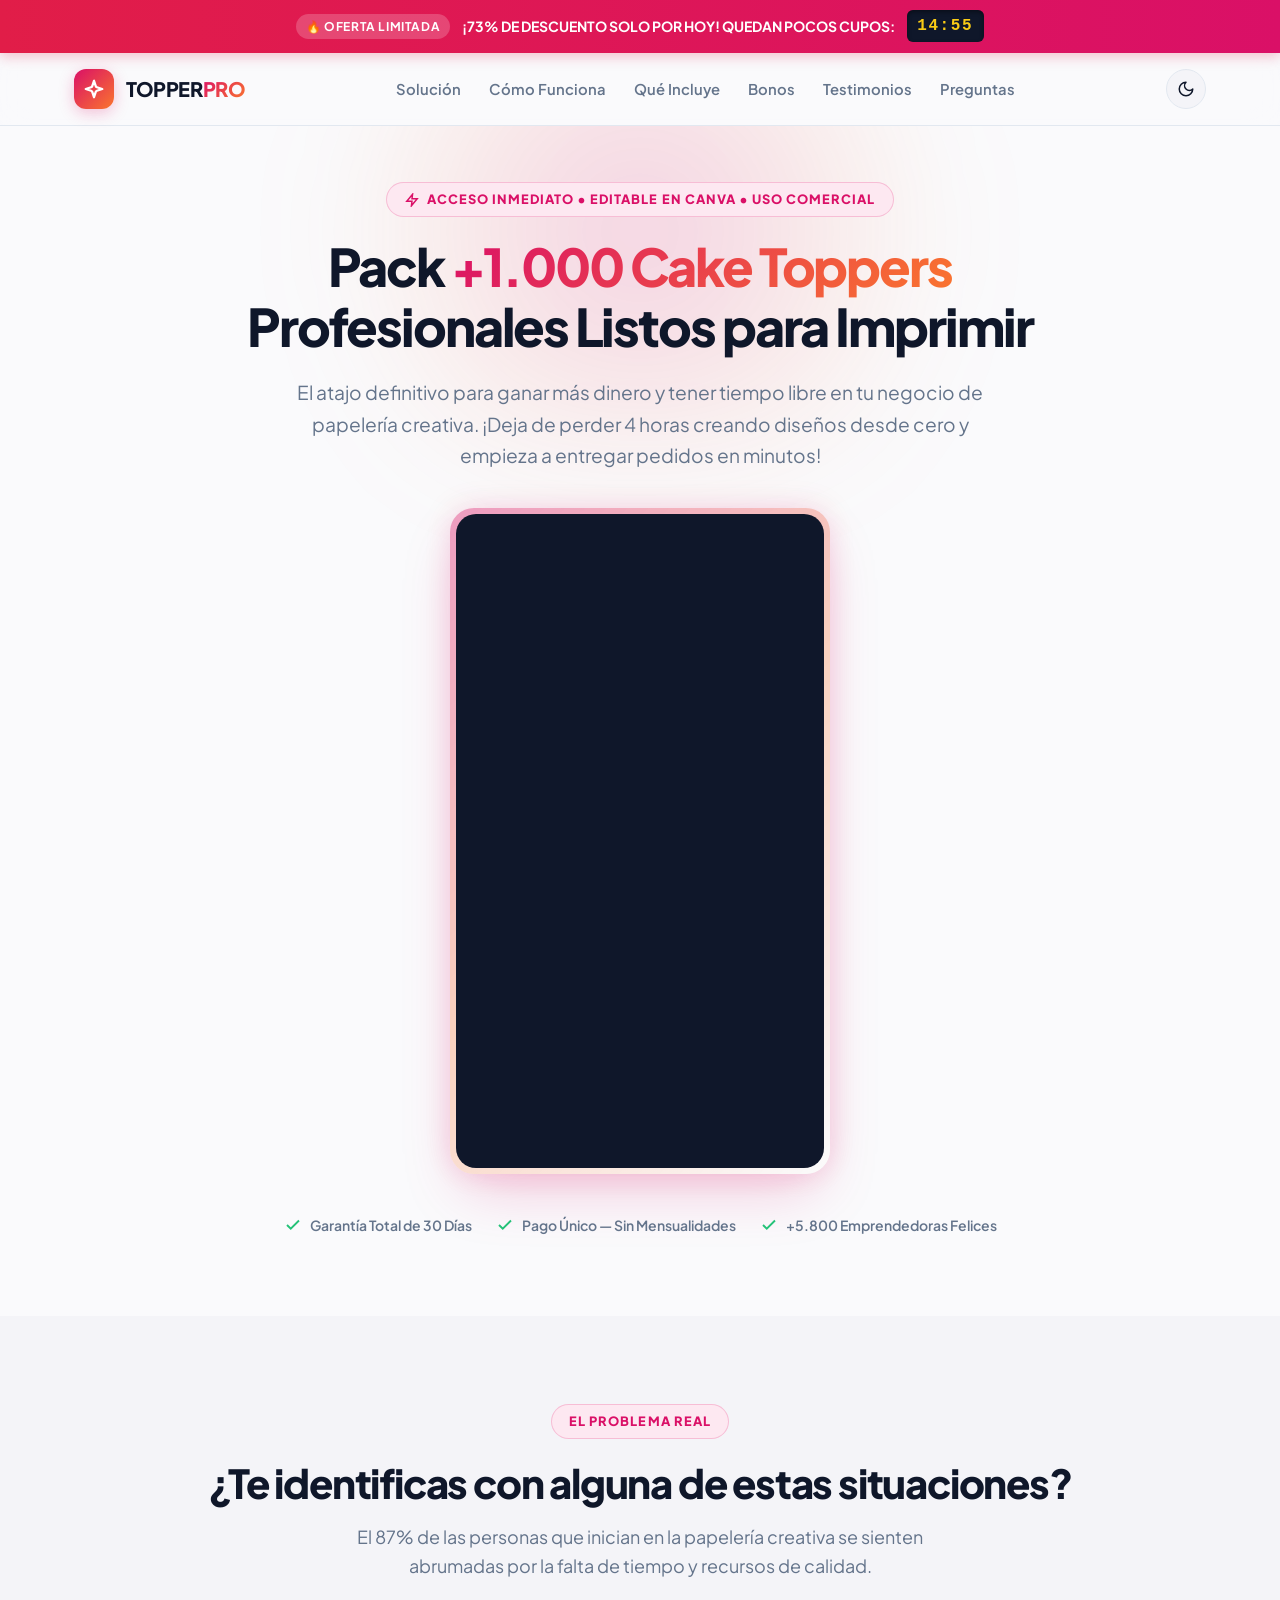
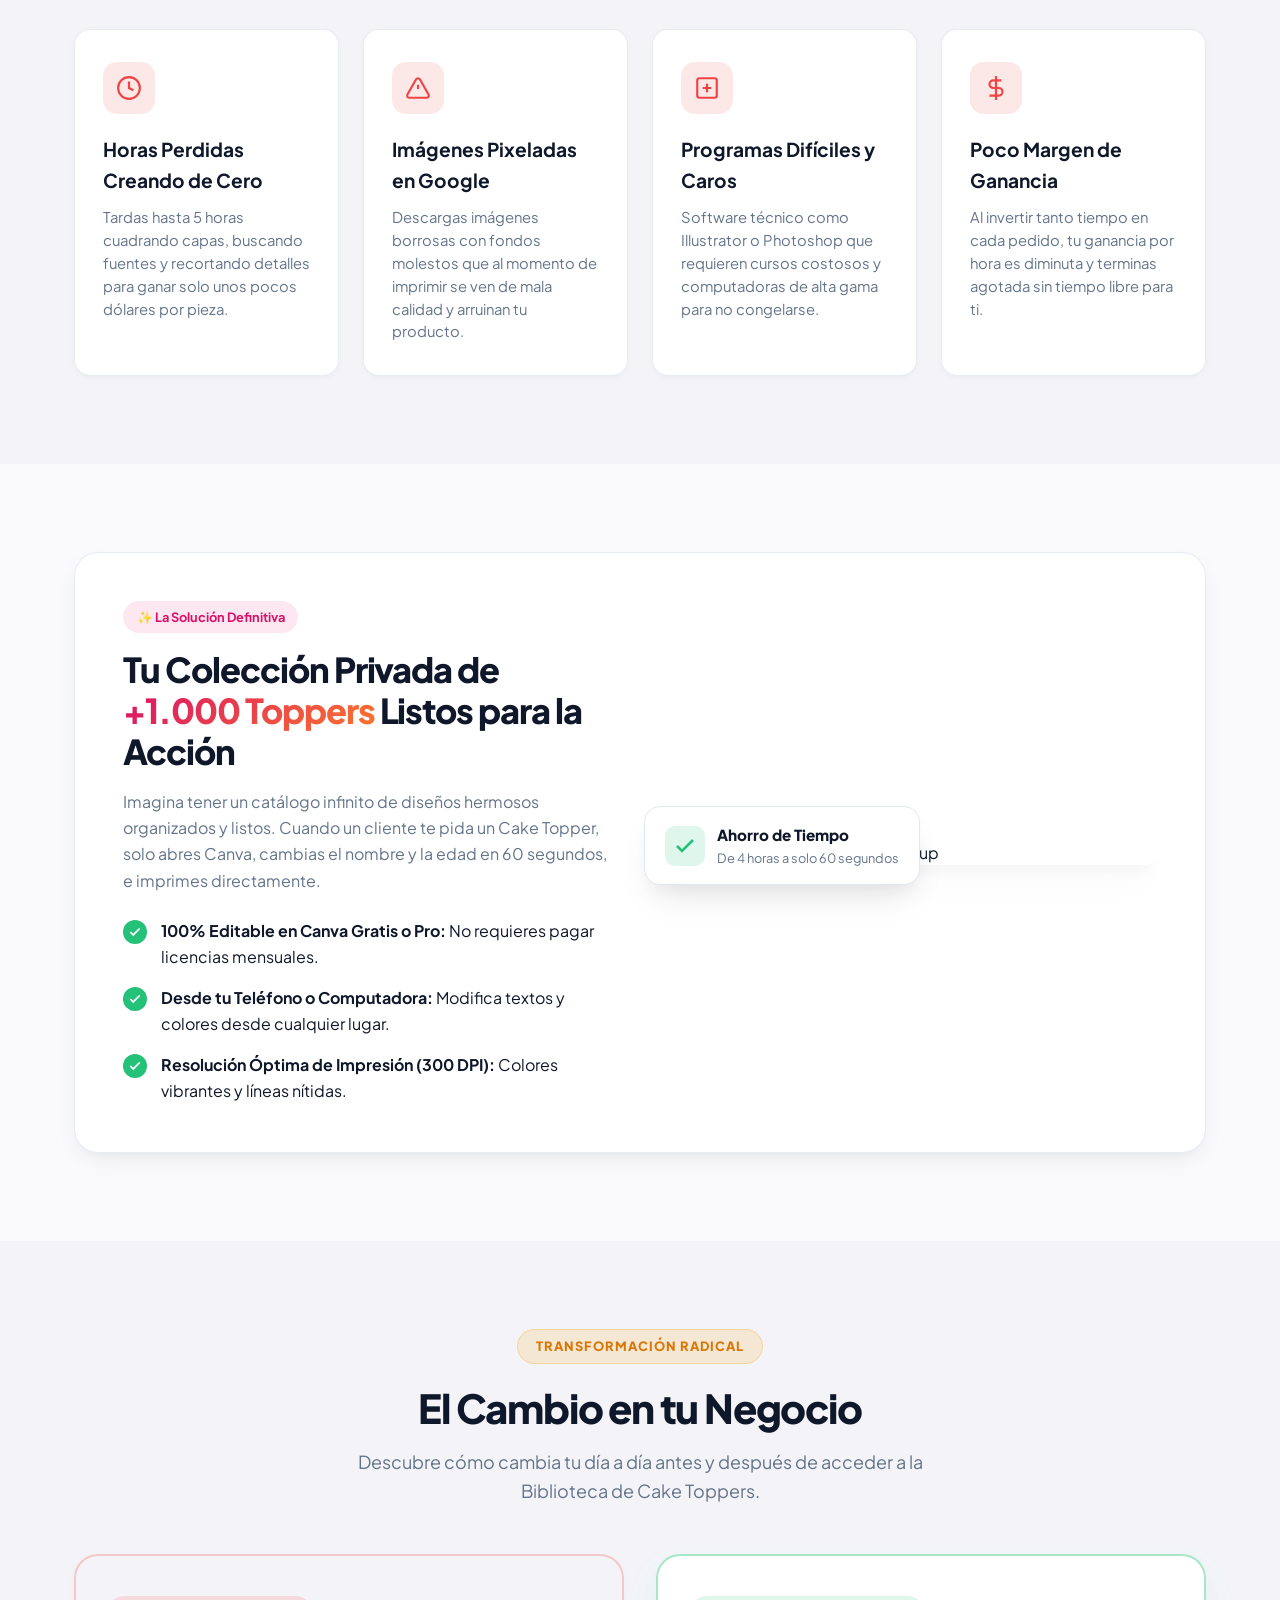
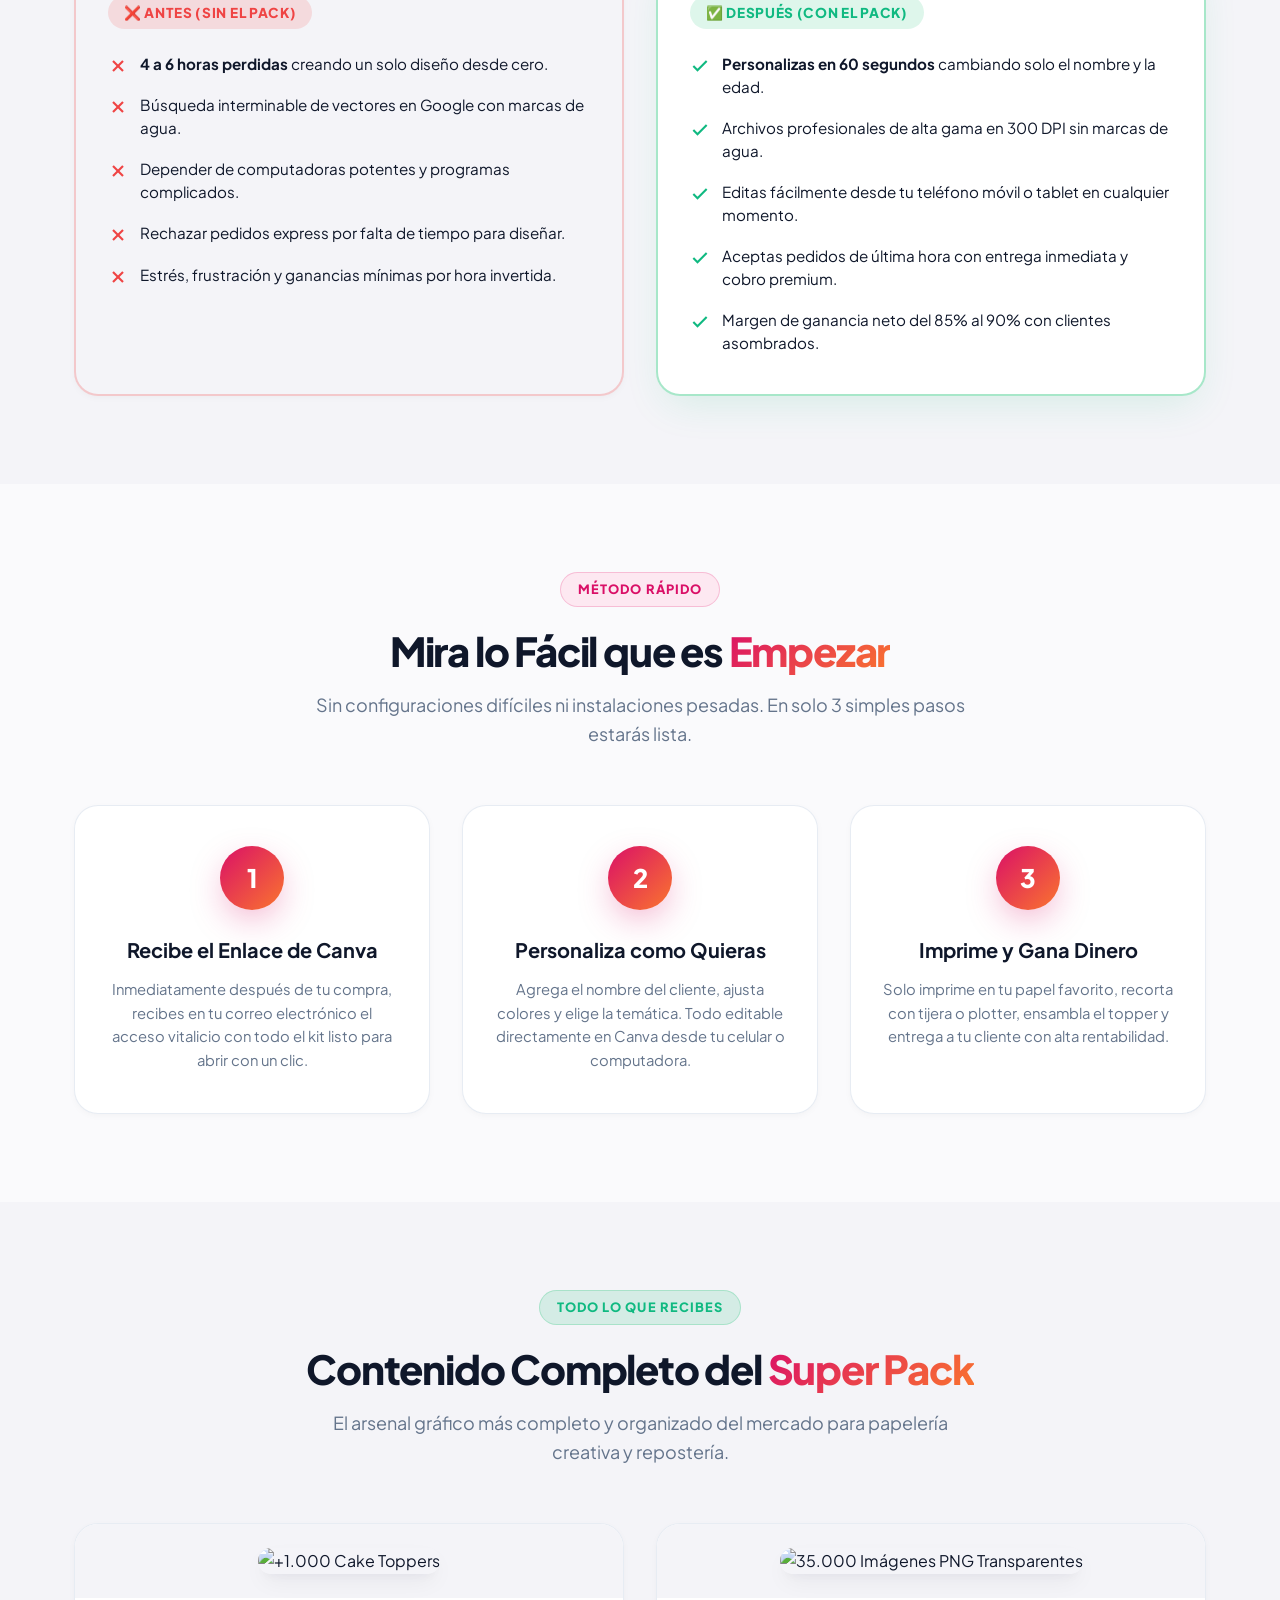
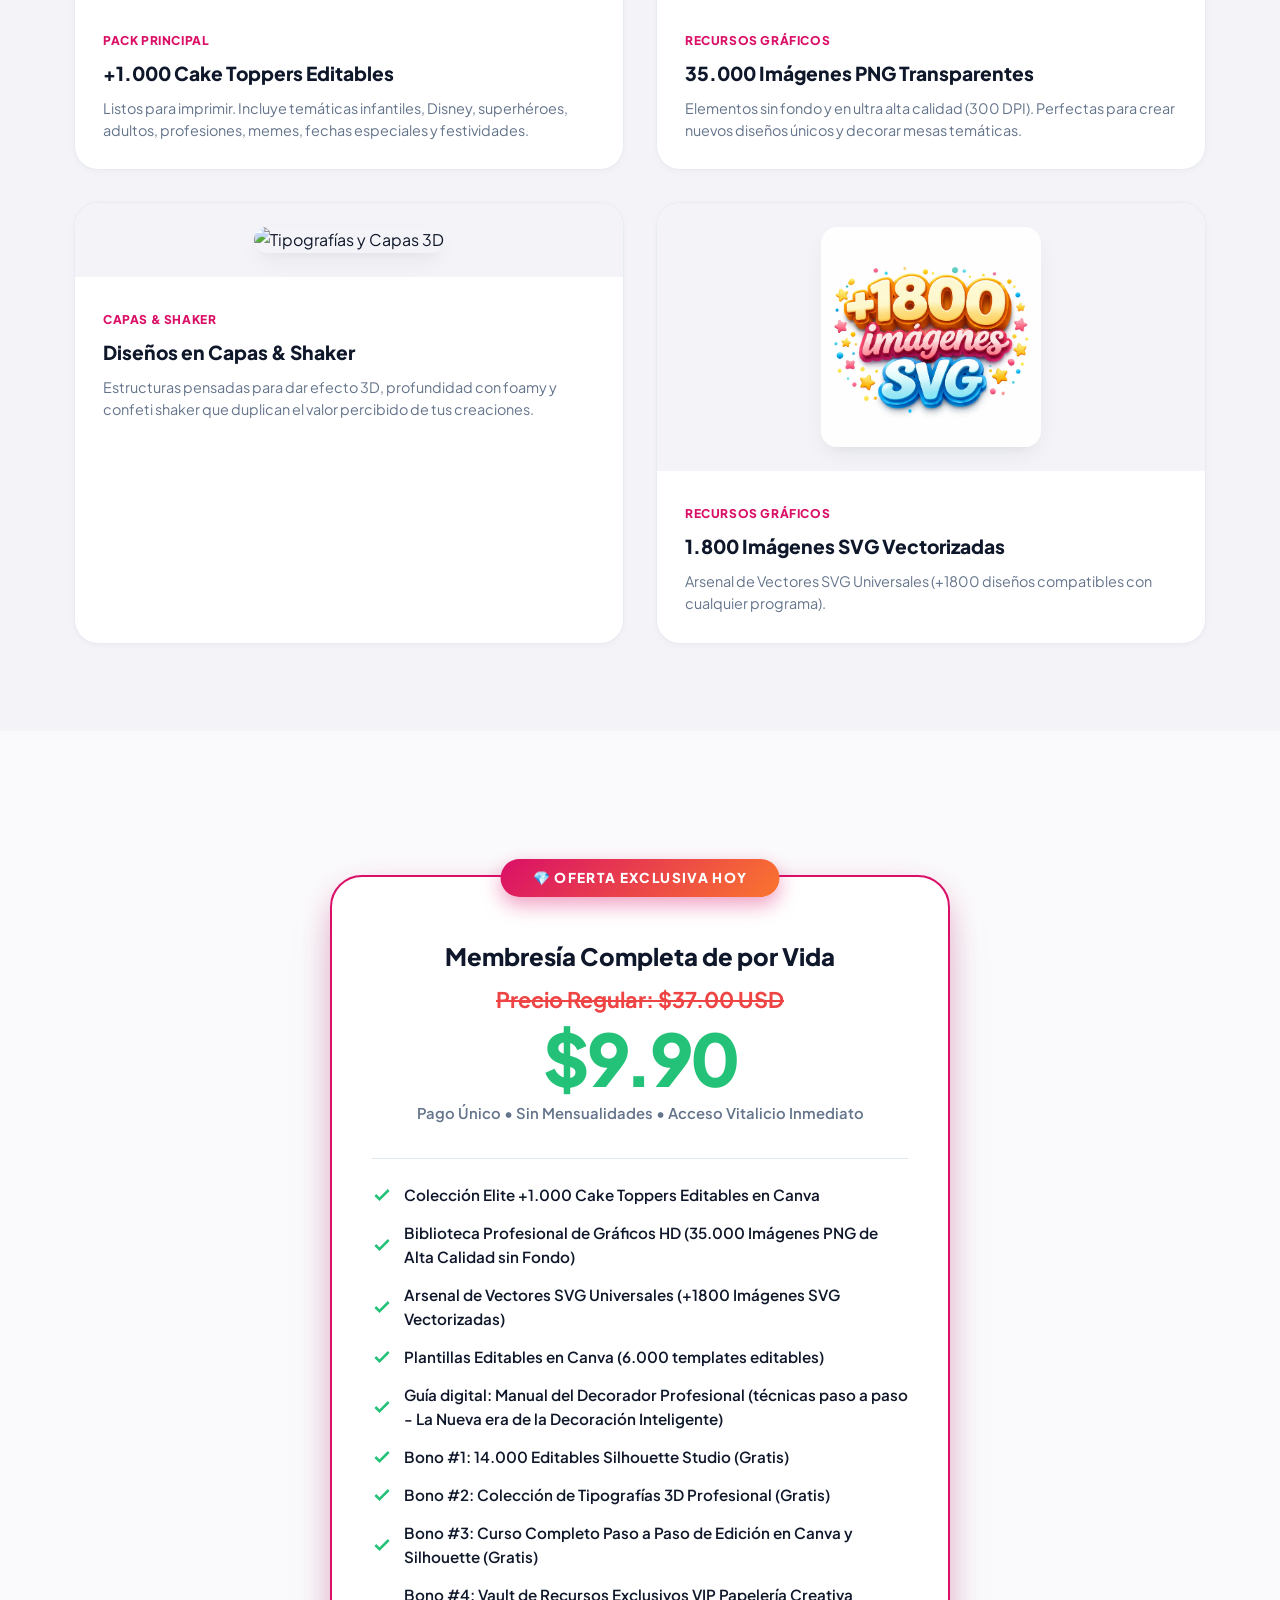
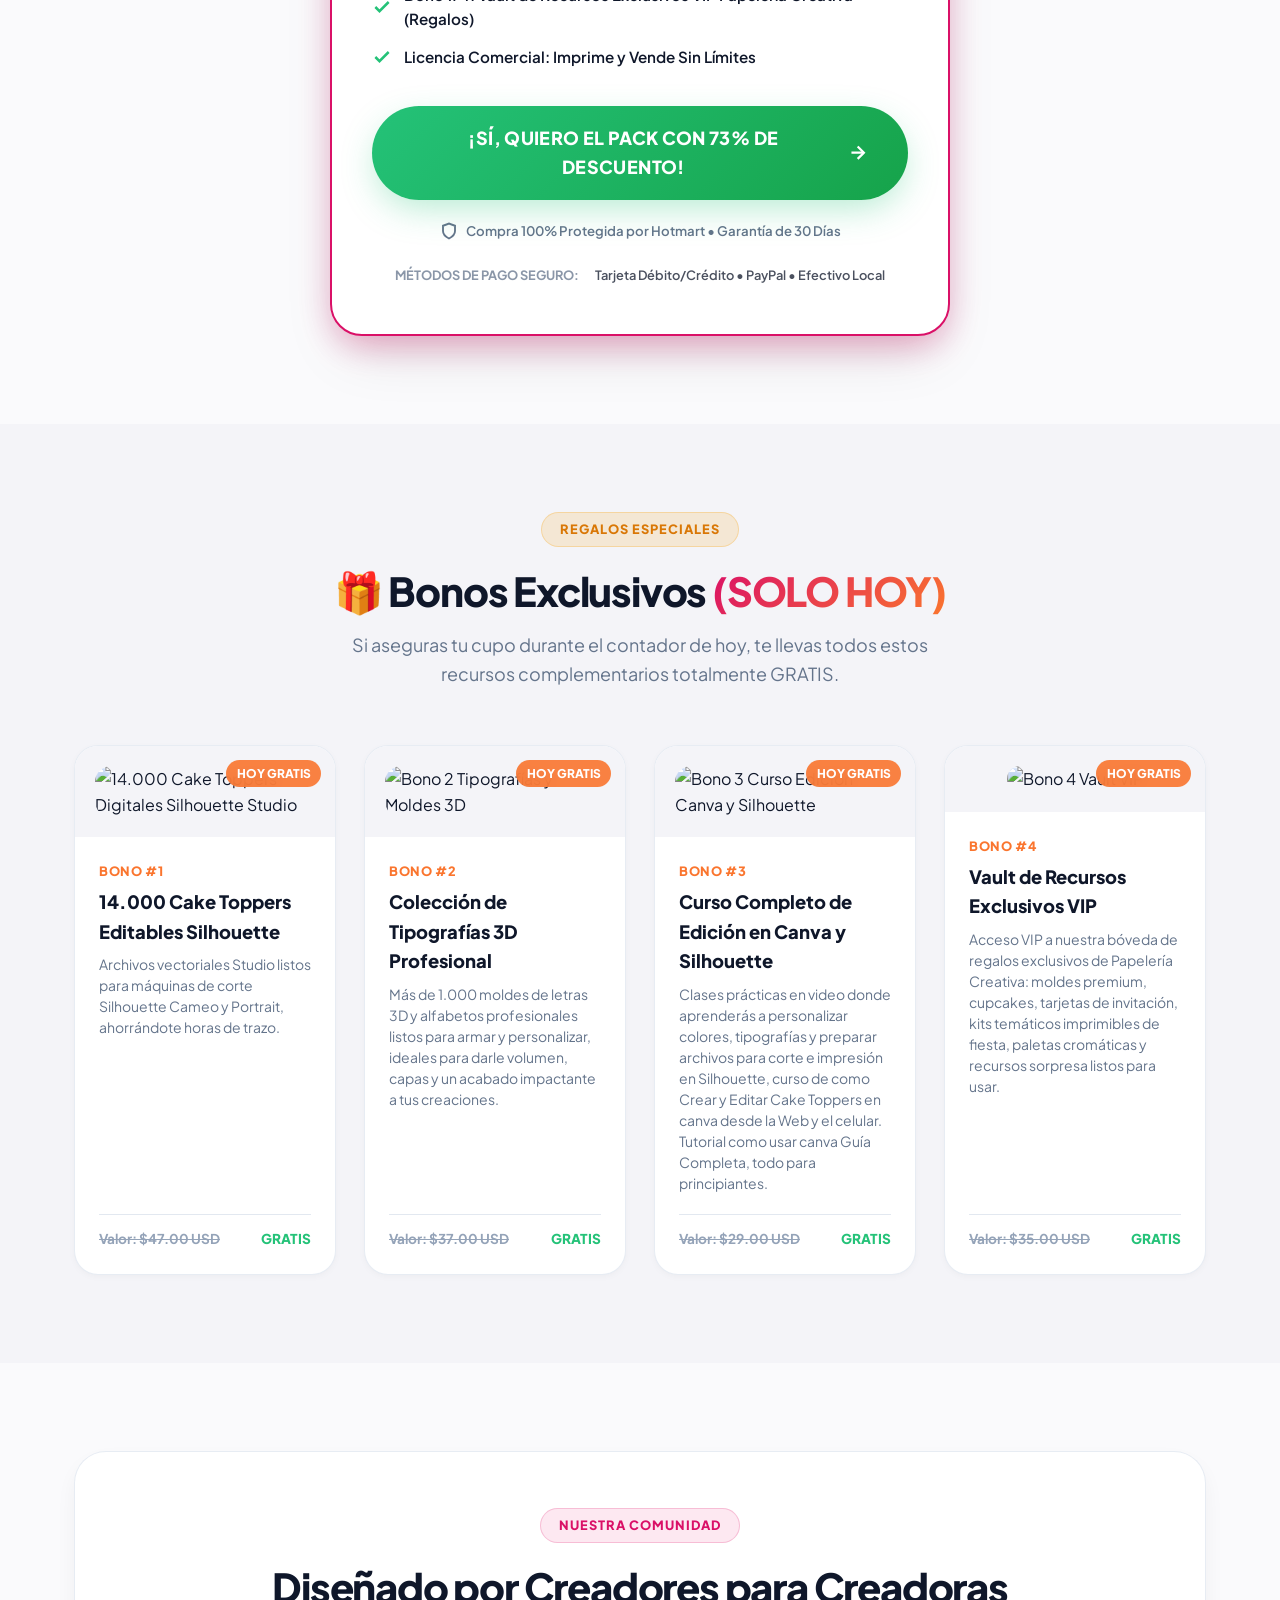
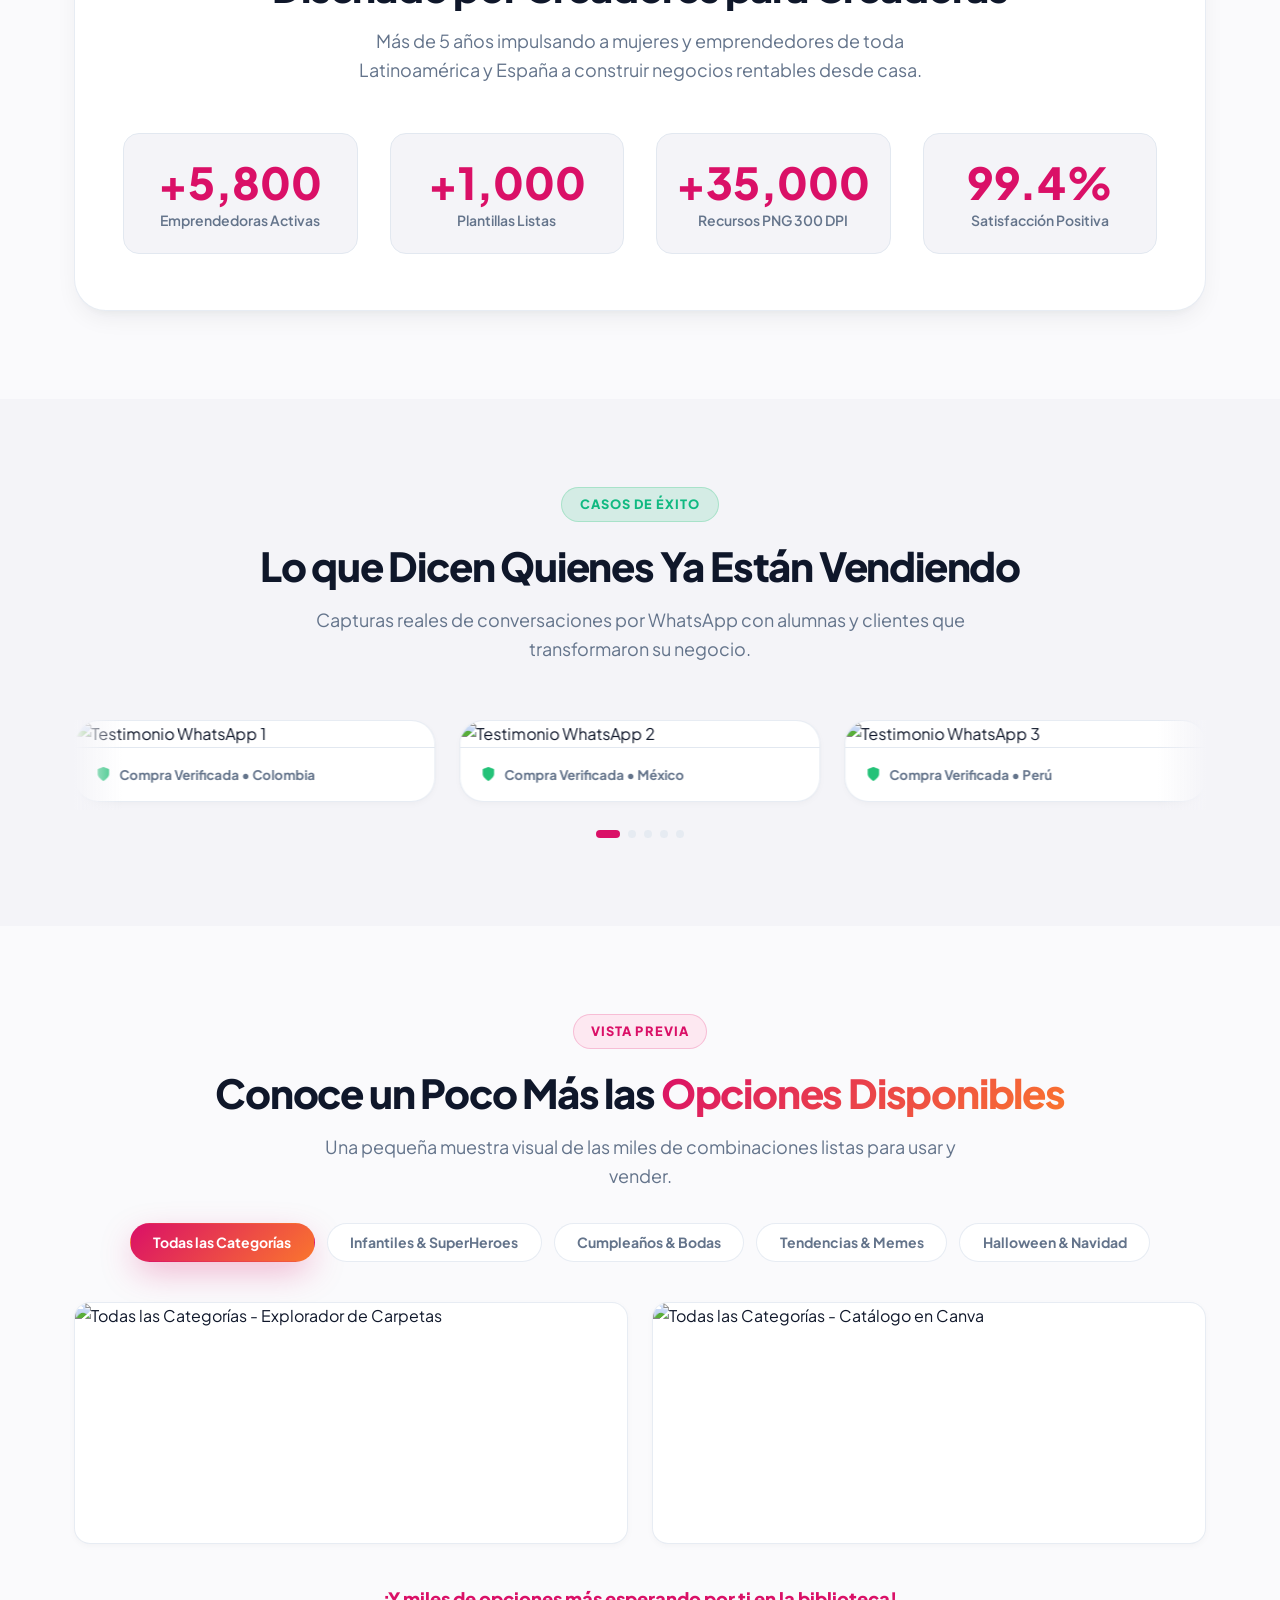
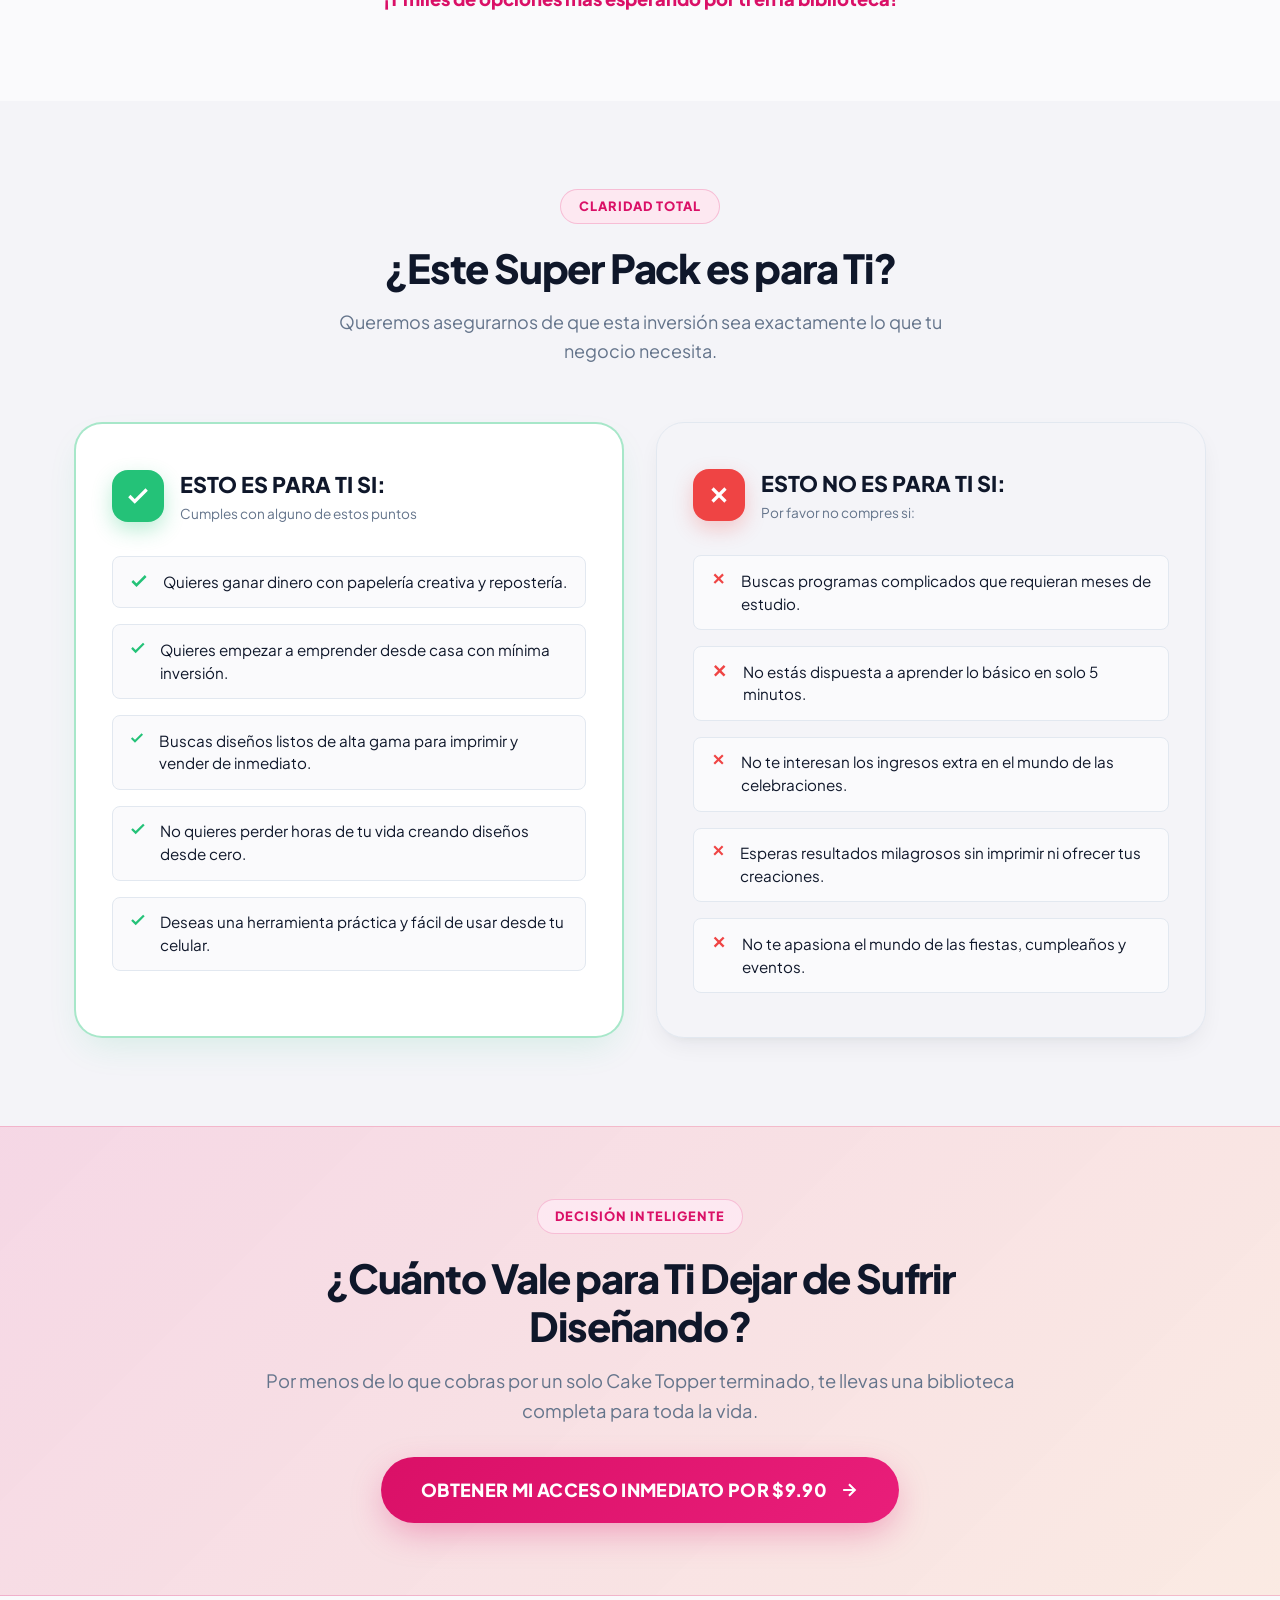
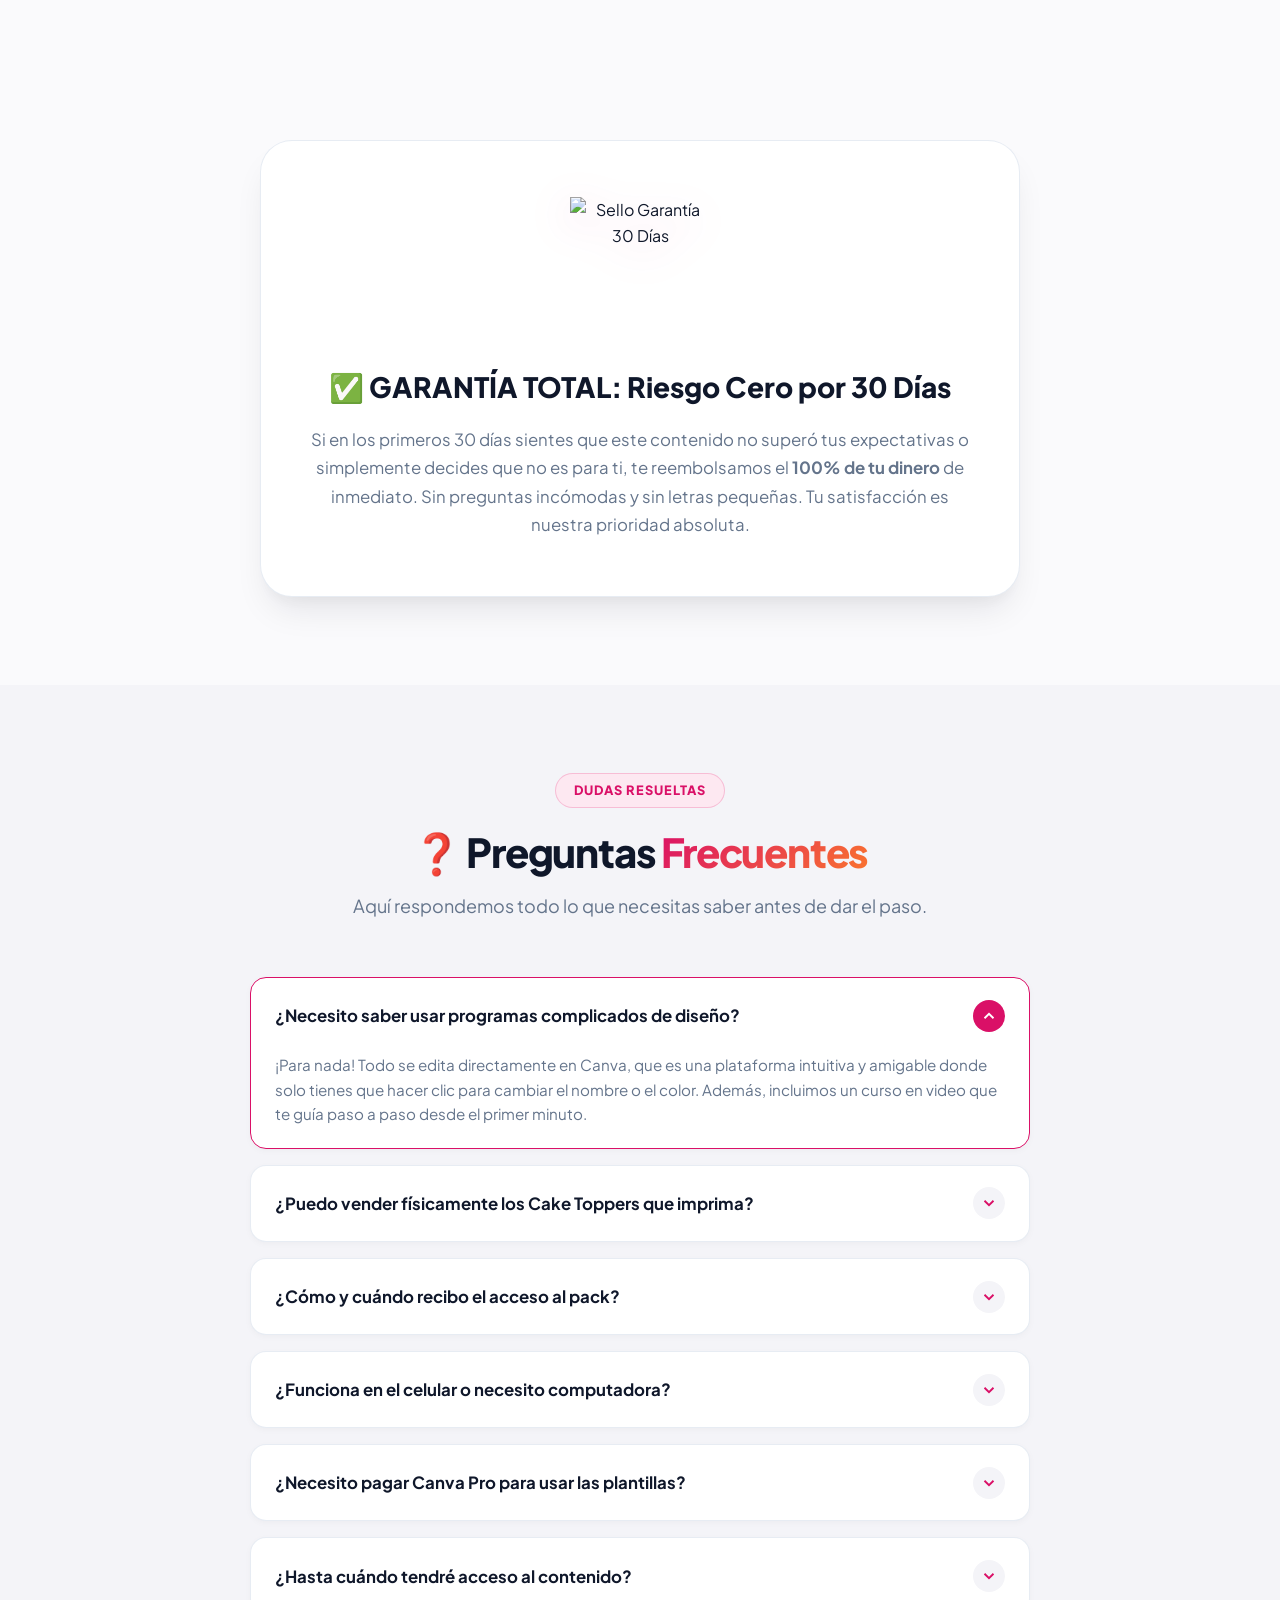
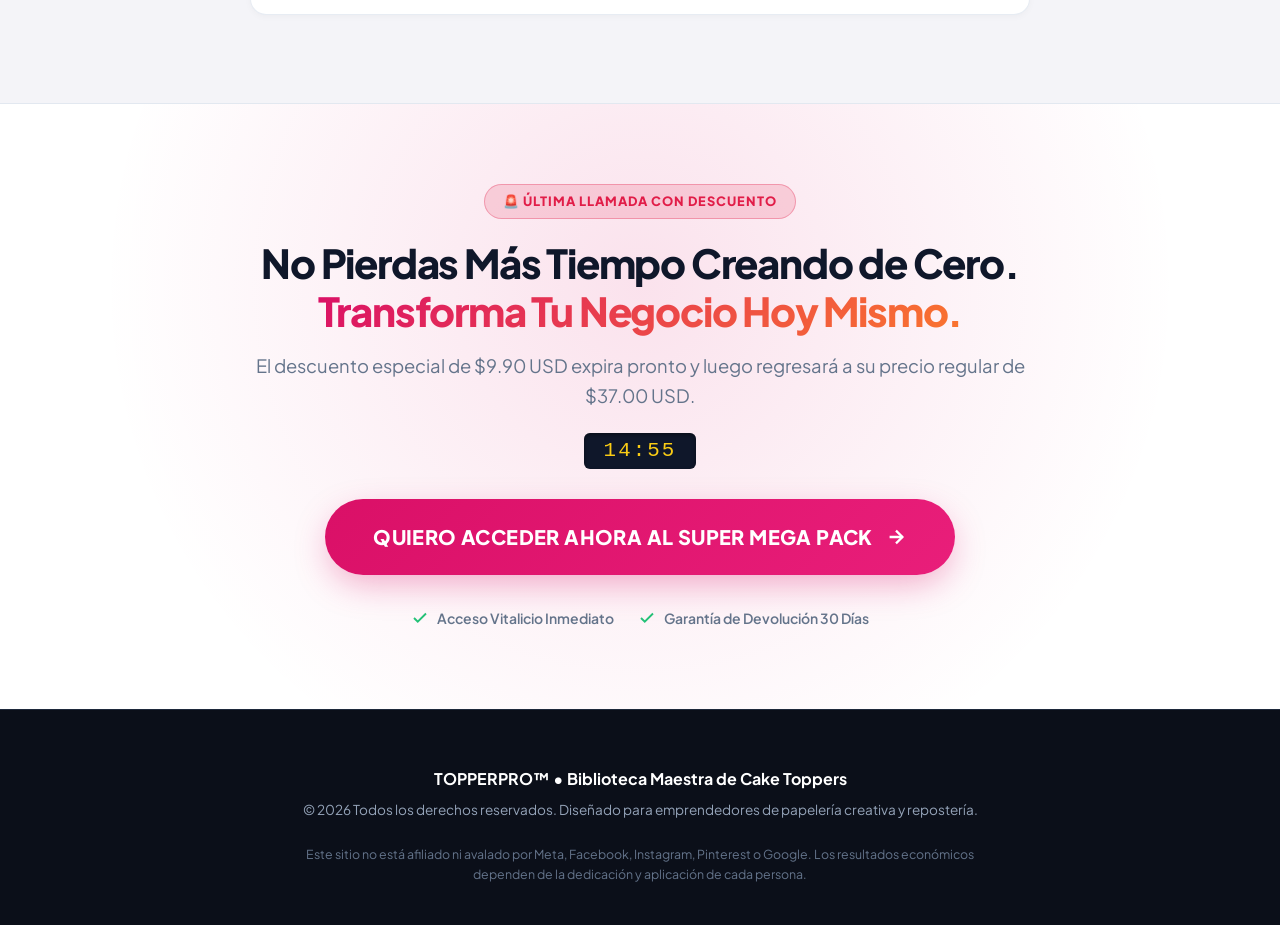
==== pack-cake-toppers-redesign/index.html @ 9029394b "commit inicial - landing" ====
<!DOCTYPE html>
<html lang="es" data-theme="light">

<head>
  <meta charset="UTF-8">
  <meta name="viewport" content="width=device-width, initial-scale=1.0">
  <title>TopperPro | Super Mega Pack +1.000 Cake Toppers Editables en Canva</title>
  <meta name="description"
    content="Super Pack con +1.000 Cake Toppers Digitales editables en Canva. Listos para imprimir, personalizar y vender. Acceso inmediato y de por vida con garantía total de 30 días.">

  <!-- Preconnect para velocidad de carga óptima (<3s) -->
  <link rel="preconnect" href="https://fonts.googleapis.com">
  <link rel="preconnect" href="https://fonts.gstatic.com" crossorigin>
  <link rel="preconnect" href="https://i.ibb.co">
  <link rel="preconnect" href="https://fast.wistia.com">

  <!-- Wistia VSL Scripts -->
  <script src="https://fast.wistia.com/player.js" async></script>
  <script src="https://fast.wistia.com/embed/8dbtrzkb1h.js" async type="module"></script>
  <style>wistia-player[media-id='8dbtrzkb1h']:not(:defined) { background: center / contain no-repeat url('https://fast.wistia.com/embed/medias/8dbtrzkb1h/swatch'); display: block; filter: blur(5px); padding-top:177.78%; }</style>

  <!-- Tipografía Google Fonts de Agencia: Plus Jakarta Sans -->
  <link href="https://fonts.googleapis.com/css2?family=Plus+Jakarta+Sans:wght@400;500;600;700;800;900&display=swap"
    rel="stylesheet">

  <!-- Estilos Principales -->
  <link rel="stylesheet" href="css/styles.css">

  <!-- Favicon SVG en memoria -->
  <link rel="icon" type="image/svg+xml"
    href="data:image/svg+xml,<svg xmlns='http://www.w3.org/2000/svg' viewBox='0 0 100 100'><text y='.9em' font-size='90'>🎂</text></svg>">
  <!-- Meta Pixel Code -->
  <script>
    !function (f, b, e, v, n, t, s) {
      if (f.fbq) return; n = f.fbq = function () {
        n.callMethod ?
          n.callMethod.apply(n, arguments) : n.queue.push(arguments)
      };
      if (!f._fbq) f._fbq = n; n.push = n; n.loaded = !0; n.version = '2.0';
      n.queue = []; t = b.createElement(e); t.async = !0;
      t.src = v; s = b.getElementsByTagName(e)[0];
      s.parentNode.insertBefore(t, s)
    }(window, document, 'script',
      'https://connect.facebook.net/en_US/fbevents.js');
    fbq('init', '1868903807606248');
    fbq('track', 'PageView');
  </script>
  <noscript><img height="1" width="1" style="display:none"
      src="https://www.facebook.com/tr?id=1868903807606248&ev=PageView&noscript=1" /></noscript>
  <!-- End Meta Pixel Code -->
</head>

<body>

  <!-- TOP BAR CON URGENCIA Y CONTADOR REGRESIVO -->
  <div class="topbar-urgency">
    <div class="topbar-urgency-content">
      <span class="urgency-badge">🔥 OFERTA LIMITADA</span>
      <span>¡73% DE DESCUENTO SOLO POR HOY! QUEDAN POCOS CUPOS:</span>
      <span class="urgency-timer urgency-timer-display">14:59</span>
    </div>
  </div>

  <!-- NAVEGACIÓN PRINCIPAL CON SELECTOR DE TEMA -->
  <nav class="navbar">
    <div class="container navbar-inner">
      <a href="#hero" class="brand-logo">
        <div class="brand-icon-box">
          <svg width="22" height="22" viewBox="0 0 24 24" fill="none" stroke="currentColor" stroke-width="2.5"
            stroke-linecap="round" stroke-linejoin="round">
            <path
              d="m12 3-1.912 5.813a2 2 0 0 1-1.275 1.275L3 12l5.813 1.912a2 2 0 0 1 1.275 1.275L12 21l1.912-5.813a2 2 0 0 1 1.275-1.275L21 12l-5.813-1.912a2 2 0 0 1-1.275-1.275L12 3Z" />
          </svg>
        </div>
        <span class="brand-text">TOPPER<span>PRO</span></span>
      </a>

      <ul class="nav-links">
        <li><a href="#solucion">Solución</a></li>
        <li><a href="#como-funciona">Cómo Funciona</a></li>
        <li><a href="#contenido">Qué Incluye</a></li>
        <li><a href="#bonos">Bonos</a></li>
        <li><a href="#testimonios">Testimonios</a></li>
        <li><a href="#faq">Preguntas</a></li>
      </ul>

      <div class="nav-actions">
        <!-- Botón Modo Claro / Oscuro -->
        <button id="theme-toggle-btn" class="theme-toggle-btn" title="Cambiar tema">
          <!-- Icono Sol (Modo Oscuro -> Claro) -->
          <svg id="theme-icon-sun" width="18" height="18" viewBox="0 0 24 24" fill="none" stroke="currentColor"
            stroke-width="2" stroke-linecap="round" stroke-linejoin="round" style="display: none;">
            <circle cx="12" cy="12" r="4" />
            <path d="M12 2v2" />
            <path d="M12 20v2" />
            <path d="m4.93 4.93 1.41 1.41" />
            <path d="m17.66 17.66 1.41 1.41" />
            <path d="M2 12h2" />
            <path d="M20 12h2" />
            <path d="m6.34 17.66-1.41 1.41" />
            <path d="m19.07 4.93-1.41 1.41" />
          </svg>
          <!-- Icono Luna (Modo Claro -> Oscuro) -->
          <svg id="theme-icon-moon" width="18" height="18" viewBox="0 0 24 24" fill="none" stroke="currentColor"
            stroke-width="2" stroke-linecap="round" stroke-linejoin="round">
            <path d="M12 3a6 6 0 0 0 9 9 9 9 0 1 1-9-9Z" />
          </svg>
        </button>
      </div>
    </div>
  </nav>

  <!-- =========================================================================
       FASE: ATENCIÓN
       ========================================================================= -->

  <!-- 1. HERO + VSL -->
  <section id="hero" class="hero-section text-center">
    <div class="hero-glow-1"></div>
    <div class="container hero-content">
      <div class="reveal-on-scroll">
        <span class="section-tag">
          <svg width="14" height="14" viewBox="0 0 24 24" fill="none" stroke="currentColor" stroke-width="2.5">
            <path d="M13 2 3 14h9l-1 8 10-12h-9l1-8z" />
          </svg>
          Acceso Inmediato • Editable en Canva • Uso Comercial
        </span>
        <h1 class="hero-headline">
          Pack <span class="gradient-text">+1.000 Cake Toppers</span><br>Profesionales Listos para Imprimir
        </h1>
        <p class="hero-subheadline">
          El atajo definitivo para ganar más dinero y tener tiempo libre en tu negocio de papelería creativa.
          ¡Deja de perder 4 horas creando diseños desde cero y empieza a entregar pedidos en minutos!
        </p>
      </div>

      <!-- VSL Video Player Wistia -->
      <div class="vsl-wrapper reveal-on-scroll">
        <div class="vsl-inner">
          <div id="vsl-player-container" class="vsl-smartplayer-box">
            <wistia-player media-id="8dbtrzkb1h" aspect="0.5625"></wistia-player>
          </div>
        </div>
      </div>

      <!-- Badges de Confianza Hero -->
      <div class="reveal-on-scroll">
        <div class="hero-guarantees-row">
          <div class="hero-guarantee-item">
            <svg width="18" height="18" viewBox="0 0 24 24" fill="none" stroke="currentColor" stroke-width="2.5">
              <polyline points="20 6 9 17 4 12" />
            </svg>
            <span>Garantía Total de 30 Días</span>
          </div>
          <div class="hero-guarantee-item">
            <svg width="18" height="18" viewBox="0 0 24 24" fill="none" stroke="currentColor" stroke-width="2.5">
              <polyline points="20 6 9 17 4 12" />
            </svg>
            <span>Pago Único — Sin Mensualidades</span>
          </div>
          <div class="hero-guarantee-item">
            <svg width="18" height="18" viewBox="0 0 24 24" fill="none" stroke="currentColor" stroke-width="2.5">
              <polyline points="20 6 9 17 4 12" />
            </svg>
            <span>+5.800 Emprendedoras Felices</span>
          </div>
        </div>
      </div>
    </div>
  </section>

  <!-- 2. PROBLEMA PRINCIPAL -->
  <section class="section-spacing" style="background: var(--bg-tertiary);">
    <div class="container">
      <div class="text-center reveal-on-scroll">
        <span class="section-tag">El Problema Real</span>
        <h2 class="section-title">¿Te identificas con alguna de estas situaciones?</h2>
        <p class="section-subtitle">
          El 87% de las personas que inician en la papelería creativa se sienten abrumadas por la falta de tiempo y
          recursos de calidad.
        </p>
      </div>

      <div class="problems-grid">
        <div class="problem-card reveal-on-scroll">
          <div class="problem-icon">
            <svg width="26" height="26" viewBox="0 0 24 24" fill="none" stroke="currentColor" stroke-width="2">
              <circle cx="12" cy="12" r="10" />
              <polyline points="12 6 12 12 16 14" />
            </svg>
          </div>
          <h3>Horas Perdidas Creando de Cero</h3>
          <p>Tardas hasta 5 horas cuadrando capas, buscando fuentes y recortando detalles para ganar solo unos pocos
            dólares por pieza.</p>
        </div>

        <div class="problem-card reveal-on-scroll">
          <div class="problem-icon">
            <svg width="26" height="26" viewBox="0 0 24 24" fill="none" stroke="currentColor" stroke-width="2">
              <path d="m21.73 18-8-14a2 2 0 0 0-3.48 0l-8 14A2 2 0 0 0 4 21h16a2 2 0 0 0 1.73-3Z" />
              <line x1="12" y1="9" x2="12" y2="13" />
              <line x1="12" y1="17" x2="12.01" y2="17" />
            </svg>
          </div>
          <h3>Imágenes Pixeladas en Google</h3>
          <p>Descargas imágenes borrosas con fondos molestos que al momento de imprimir se ven de mala calidad y
            arruinan tu producto.</p>
        </div>

        <div class="problem-card reveal-on-scroll">
          <div class="problem-icon">
            <svg width="26" height="26" viewBox="0 0 24 24" fill="none" stroke="currentColor" stroke-width="2">
              <rect width="18" height="18" x="3" y="3" rx="2" />
              <path d="M8 12h8" />
              <path d="M12 8v8" />
            </svg>
          </div>
          <h3>Programas Difíciles y Caros</h3>
          <p>Software técnico como Illustrator o Photoshop que requieren cursos costosos y computadoras de alta gama
            para no congelarse.</p>
        </div>

        <div class="problem-card reveal-on-scroll">
          <div class="problem-icon">
            <svg width="26" height="26" viewBox="0 0 24 24" fill="none" stroke="currentColor" stroke-width="2">
              <line x1="12" y1="1" x2="12" y2="23" />
              <path d="M17 5H9.5a3.5 3.5 0 0 0 0 7h5a3.5 3.5 0 0 1 0 7H6" />
            </svg>
          </div>
          <h3>Poco Margen de Ganancia</h3>
          <p>Al invertir tanto tiempo en cada pedido, tu ganancia por hora es diminuta y terminas agotada sin tiempo
            libre para ti.</p>
        </div>
      </div>
    </div>
  </section>

  <!-- 3. PRESENTACIÓN SOLUCIÓN -->
  <section id="solucion" class="section-spacing">
    <div class="container">
      <div class="solution-box reveal-on-scroll">
        <div class="solution-text-col">
          <span class="solution-badge-pill">✨ La Solución Definitiva</span>
          <h2 class="section-title" style="font-size: 2.15rem;">
            Tu Colección Privada de <span class="gradient-text">+1.000 Toppers</span> Listos para la Acción
          </h2>
          <p style="color: var(--text-muted); line-height: 1.65; margin-bottom: 1.25rem;">
            Imagina tener un catálogo infinito de diseños hermosos organizados y listos. Cuando un cliente te pida un
            Cake Topper, solo abres Canva, cambias el nombre y la edad en 60 segundos, e imprimes directamente.
          </p>

          <ul class="solution-features-list">
            <li class="solution-feature-item">
              <div class="solution-check-circle">
                <svg width="14" height="14" viewBox="0 0 24 24" fill="none" stroke="currentColor" stroke-width="3">
                  <polyline points="20 6 9 17 4 12" />
                </svg>
              </div>
              <div>
                <strong>100% Editable en Canva Gratis o Pro:</strong> No requieres pagar licencias mensuales.
              </div>
            </li>
            <li class="solution-feature-item">
              <div class="solution-check-circle">
                <svg width="14" height="14" viewBox="0 0 24 24" fill="none" stroke="currentColor" stroke-width="3">
                  <polyline points="20 6 9 17 4 12" />
                </svg>
              </div>
              <div>
                <strong>Desde tu Teléfono o Computadora:</strong> Modifica textos y colores desde cualquier lugar.
              </div>
            </li>
            <li class="solution-feature-item">
              <div class="solution-check-circle">
                <svg width="14" height="14" viewBox="0 0 24 24" fill="none" stroke="currentColor" stroke-width="3">
                  <polyline points="20 6 9 17 4 12" />
                </svg>
              </div>
              <div>
                <strong>Resolución Óptima de Impresión (300 DPI):</strong> Colores vibrantes y líneas nítidas.
              </div>
            </li>
          </ul>
        </div>

        <div class="solution-image-container">
          <img src="https://i.ibb.co/hFrL3QyV/Chat-GPT-Image-23-de-mar-de-2025-17-03-59.png"
            alt="Super Pack Cake Toppers Mockup" class="solution-main-img" loading="lazy">
          <div class="solution-floating-badge">
            <div style="background: rgba(36, 194, 120, 0.15); color: #24C278; padding: 0.5rem; border-radius: 10px;">
              <svg width="24" height="24" viewBox="0 0 24 24" fill="none" stroke="currentColor" stroke-width="2.5">
                <polyline points="20 6 9 17 4 12" />
              </svg>
            </div>
            <div>
              <div style="font-weight: 800; font-size: 0.95rem;">Ahorro de Tiempo</div>
              <div style="font-size: 0.8rem; color: var(--text-muted);">De 4 horas a solo 60 segundos</div>
            </div>
          </div>
        </div>
      </div>
    </div>
  </section>

  <!-- 4. ANTES VS DESPUÉS -->
  <section class="section-spacing" style="background: var(--bg-tertiary);">
    <div class="container">
      <div class="text-center reveal-on-scroll">
        <span class="section-tag amber">Transformación Radical</span>
        <h2 class="section-title">El Cambio en tu Negocio</h2>
        <p class="section-subtitle">
          Descubre cómo cambia tu día a día antes y después de acceder a la Biblioteca de Cake Toppers.
        </p>
      </div>

      <div class="before-after-wrapper reveal-on-scroll">
        <!-- Tarjeta ANTES -->
        <div class="ba-card before">
          <span class="ba-tag">❌ ANTES (Sin el Pack)</span>
          <ul class="ba-list">
            <li>
              <svg class="ba-icon-x" width="20" height="20" viewBox="0 0 24 24" fill="none" stroke="currentColor"
                stroke-width="2.5">
                <line x1="18" y1="6" x2="6" y2="18" />
                <line x1="6" y1="6" x2="18" y2="18" />
              </svg>
              <span><strong>4 a 6 horas perdidas</strong> creando un solo diseño desde cero.</span>
            </li>
            <li>
              <svg class="ba-icon-x" width="20" height="20" viewBox="0 0 24 24" fill="none" stroke="currentColor"
                stroke-width="2.5">
                <line x1="18" y1="6" x2="6" y2="18" />
                <line x1="6" y1="6" x2="18" y2="18" />
              </svg>
              <span>Búsqueda interminable de vectores en Google con marcas de agua.</span>
            </li>
            <li>
              <svg class="ba-icon-x" width="20" height="20" viewBox="0 0 24 24" fill="none" stroke="currentColor"
                stroke-width="2.5">
                <line x1="18" y1="6" x2="6" y2="18" />
                <line x1="6" y1="6" x2="18" y2="18" />
              </svg>
              <span>Depender de computadoras potentes y programas complicados.</span>
            </li>
            <li>
              <svg class="ba-icon-x" width="20" height="20" viewBox="0 0 24 24" fill="none" stroke="currentColor"
                stroke-width="2.5">
                <line x1="18" y1="6" x2="6" y2="18" />
                <line x1="6" y1="6" x2="18" y2="18" />
              </svg>
              <span>Rechazar pedidos express por falta de tiempo para diseñar.</span>
            </li>
            <li>
              <svg class="ba-icon-x" width="20" height="20" viewBox="0 0 24 24" fill="none" stroke="currentColor"
                stroke-width="2.5">
                <line x1="18" y1="6" x2="6" y2="18" />
                <line x1="6" y1="6" x2="18" y2="18" />
              </svg>
              <span>Estrés, frustración y ganancias mínimas por hora invertida.</span>
            </li>
          </ul>
        </div>

        <!-- Tarjeta DESPUÉS -->
        <div class="ba-card after">
          <span class="ba-tag">✅ DESPUÉS (Con el Pack)</span>
          <ul class="ba-list">
            <li>
              <svg class="ba-icon-check" width="20" height="20" viewBox="0 0 24 24" fill="none" stroke="currentColor"
                stroke-width="2.5">
                <polyline points="20 6 9 17 4 12" />
              </svg>
              <span><strong>Personalizas en 60 segundos</strong> cambiando solo el nombre y la edad.</span>
            </li>
            <li>
              <svg class="ba-icon-check" width="20" height="20" viewBox="0 0 24 24" fill="none" stroke="currentColor"
                stroke-width="2.5">
                <polyline points="20 6 9 17 4 12" />
              </svg>
              <span>Archivos profesionales de alta gama en 300 DPI sin marcas de agua.</span>
            </li>
            <li>
              <svg class="ba-icon-check" width="20" height="20" viewBox="0 0 24 24" fill="none" stroke="currentColor"
                stroke-width="2.5">
                <polyline points="20 6 9 17 4 12" />
              </svg>
              <span>Editas fácilmente desde tu teléfono móvil o tablet en cualquier momento.</span>
            </li>
            <li>
              <svg class="ba-icon-check" width="20" height="20" viewBox="0 0 24 24" fill="none" stroke="currentColor"
                stroke-width="2.5">
                <polyline points="20 6 9 17 4 12" />
              </svg>
              <span>Aceptas pedidos de última hora con entrega inmediata y cobro premium.</span>
            </li>
            <li>
              <svg class="ba-icon-check" width="20" height="20" viewBox="0 0 24 24" fill="none" stroke="currentColor"
                stroke-width="2.5">
                <polyline points="20 6 9 17 4 12" />
              </svg>
              <span>Margen de ganancia neto del 85% al 90% con clientes asombrados.</span>
            </li>
          </ul>
        </div>
      </div>
    </div>
  </section>

  <!-- =========================================================================
       FASE: INTERÉS
       ========================================================================= -->

  <!-- 5. CÓMO FUNCIONA -->
  <section id="como-funciona" class="section-spacing">
    <div class="container">
      <div class="text-center reveal-on-scroll">
        <span class="section-tag">Método Rápido</span>
        <h2 class="section-title">Mira lo Fácil que es <span class="gradient-text">Empezar</span></h2>
        <p class="section-subtitle">
          Sin configuraciones difíciles ni instalaciones pesadas. En solo 3 simples pasos estarás lista.
        </p>
      </div>

      <div class="steps-container">
        <!-- Paso 1 -->
        <div class="step-card reveal-on-scroll">
          <div class="step-number-bubble">1</div>
          <h3>Recibe el Enlace de Canva</h3>
          <p>Inmediatamente después de tu compra, recibes en tu correo electrónico el acceso vitalicio con todo el kit
            listo para abrir con un clic.</p>
        </div>

        <!-- Paso 2 -->
        <div class="step-card reveal-on-scroll">
          <div class="step-number-bubble">2</div>
          <h3>Personaliza como Quieras</h3>
          <p>Agrega el nombre del cliente, ajusta colores y elige la temática. Todo editable directamente en Canva desde
            tu celular o computadora.</p>
        </div>

        <!-- Paso 3 -->
        <div class="step-card reveal-on-scroll">
          <div class="step-number-bubble">3</div>
          <h3>Imprime y Gana Dinero</h3>
          <p>Solo imprime en tu papel favorito, recorta con tijera o plotter, ensambla el topper y entrega a tu cliente
            con alta rentabilidad.</p>
        </div>
      </div>
    </div>
  </section>

  <!-- 6. CONTENIDO / INCLUYE -->
  <section id="contenido" class="section-spacing" style="background: var(--bg-tertiary);">
    <div class="container">
      <div class="text-center reveal-on-scroll">
        <span class="section-tag green">Todo lo que Recibes</span>
        <h2 class="section-title">Contenido Completo del <span class="gradient-text">Super Pack</span></h2>
        <p class="section-subtitle">
          El arsenal gráfico más completo y organizado del mercado para papelería creativa y repostería.
        </p>
      </div>

      <div class="content-grid">
        <!-- Ítem 1 -->
        <div class="content-item-card reveal-on-scroll">
          <div class="content-img-holder">
            <img src="https://i.ibb.co/hFrL3QyV/Chat-GPT-Image-23-de-mar-de-2025-17-03-59.png" alt="+1.000 Cake Toppers"
              loading="lazy">
          </div>
          <div class="content-info-holder">
            <span class="content-badge">Pack Principal</span>
            <h3>+1.000 Cake Toppers Editables</h3>
            <p>Listos para imprimir. Incluye temáticas infantiles, Disney, superhéroes, adultos, profesiones, memes,
              fechas especiales y festividades.</p>
          </div>
        </div>

        <!-- Ítem 2 -->
        <div class="content-item-card reveal-on-scroll">
          <div class="content-img-holder">
            <img src="https://i.postimg.cc/y6nV9r5s/imagenes-png-35000.webp" alt="35.000 Imágenes PNG Transparentes"
              loading="lazy">
          </div>
          <div class="content-info-holder">
            <span class="content-badge">Recursos Gráficos</span>
            <h3>35.000 Imágenes PNG Transparentes</h3>
            <p>Elementos sin fondo y en ultra alta calidad (300 DPI). Perfectas para crear nuevos diseños únicos y
              decorar mesas temáticas.</p>
          </div>
        </div>

        <!-- Ítem 3 -->
        <div class="content-item-card reveal-on-scroll">
          <div class="content-img-holder">
            <img src="https://i.ibb.co/wFgD5RVn/Chat-GPT-Image-23-de-mar-de-2026-17-13-30.png"
              alt="Tipografías y Capas 3D" loading="lazy">
          </div>
          <div class="content-info-holder">
            <span class="content-badge">Capas & Shaker</span>
            <h3>Diseños en Capas & Shaker</h3>
            <p>Estructuras pensadas para dar efecto 3D, profundidad con foamy y confeti shaker que duplican el valor
              percibido de tus creaciones.</p>
          </div>
        </div>

        <!-- Ítem 4 -->
        <div class="content-item-card reveal-on-scroll">
          <div class="content-img-holder">
            <img src="assets/svgimagenes.webp" alt="+1800 imagenes SVG Vectorizadas" loading="lazy">
          </div>
          <div class="content-info-holder">
            <span class="content-badge">Recursos Gráficos</span>
            <h3>1.800 Imágenes SVG Vectorizadas</h3>
            <p>Arsenal de Vectores SVG Universales (+1800 diseños compatibles con cualquier programa).</p>
          </div>
        </div>
      </div>
    </div>
  </section>

  <!-- 7. PRECIO + CTA -->
  <section id="planes" class="section-spacing">
    <div class="container">
      <div class="pricing-wrapper reveal-on-scroll">
        <div class="pricing-ribbon">💎 OFERTA EXCLUSIVA HOY</div>
        <h3 class="pricing-title">Membresía Completa de por Vida</h3>

        <div class="pricing-strikethrough">Precio Regular: $37.00 USD</div>
        <div class="pricing-amount">$9.90</div>
        <div class="pricing-currency-note">Pago Único • Sin Mensualidades • Acceso Vitalicio Inmediato</div>

        <ul class="pricing-features-stack">
          <li class="pricing-feature-line">
            <svg width="20" height="20" viewBox="0 0 24 24" fill="none" stroke="currentColor" stroke-width="3">
              <polyline points="20 6 9 17 4 12" />
            </svg>
            <span>Colección Elite +1.000 Cake Toppers Editables en Canva</span>
          </li>
          <li class="pricing-feature-line">
            <svg width="20" height="20" viewBox="0 0 24 24" fill="none" stroke="currentColor" stroke-width="3">
              <polyline points="20 6 9 17 4 12" />
            </svg>
            <span>Biblioteca Profesional de Gráficos HD (35.000 Imágenes PNG de Alta Calidad sin Fondo)</span>
          </li>
          <li class="pricing-feature-line">
            <svg width="20" height="20" viewBox="0 0 24 24" fill="none" stroke="currentColor" stroke-width="3">
              <polyline points="20 6 9 17 4 12" />
            </svg>
            <span>Arsenal de Vectores SVG Universales (+1800 Imágenes SVG Vectorizadas)</span>
          </li>
          <li class="pricing-feature-line">
            <svg width="20" height="20" viewBox="0 0 24 24" fill="none" stroke="currentColor" stroke-width="3">
              <polyline points="20 6 9 17 4 12" />
            </svg>
            <span>Plantillas Editables en Canva (6.000 templates editables)</span>
          </li>
          <li class="pricing-feature-line">
            <svg width="20" height="20" viewBox="0 0 24 24" fill="none" stroke="currentColor" stroke-width="3">
              <polyline points="20 6 9 17 4 12" />
            </svg>
            <span>Guía digital: Manual del Decorador Profesional (técnicas paso a paso - La Nueva era de la Decoración
              Inteligente)</span>
          </li>
          <li class="pricing-feature-line">
            <svg width="20" height="20" viewBox="0 0 24 24" fill="none" stroke="currentColor" stroke-width="3">
              <polyline points="20 6 9 17 4 12" />
            </svg>
            <span>Bono #1: 14.000 Editables Silhouette Studio (Gratis)</span>
          </li>
          <li class="pricing-feature-line">
            <svg width="20" height="20" viewBox="0 0 24 24" fill="none" stroke="currentColor" stroke-width="3">
              <polyline points="20 6 9 17 4 12" />
            </svg>
            <span>Bono #2: Colección de Tipografías 3D Profesional (Gratis)</span>
          </li>
          <li class="pricing-feature-line">
            <svg width="20" height="20" viewBox="0 0 24 24" fill="none" stroke="currentColor" stroke-width="3">
              <polyline points="20 6 9 17 4 12" />
            </svg>
            <span>Bono #3: Curso Completo Paso a Paso de Edición en Canva y Silhouette (Gratis)</span>
          </li>
          <li class="pricing-feature-line">
            <svg width="20" height="20" viewBox="0 0 24 24" fill="none" stroke="currentColor" stroke-width="3">
              <polyline points="20 6 9 17 4 12" />
            </svg>
            <span>Bono #4: Vault de Recursos Exclusivos VIP Papelería Creativa (Regalos)</span>
          </li>
          <li class="pricing-feature-line">
            <svg width="20" height="20" viewBox="0 0 24 24" fill="none" stroke="currentColor" stroke-width="3">
              <polyline points="20 6 9 17 4 12" />
            </svg>
            <span>Licencia Comercial: Imprime y Vende Sin Límites</span>
          </li>
        </ul>

        <a href="https://pay.hotmart.com/J107985118Q" target="_blank" rel="noopener noreferrer"
          class="btn-primary btn-green btn-pulse" style="width: 100%;">
          <span>¡SÍ, QUIERO EL PACK CON 73% DE DESCUENTO!</span>
          <svg width="22" height="22" viewBox="0 0 24 24" fill="none" stroke="currentColor" stroke-width="2.5">
            <path d="M5 12h14" />
            <path d="m12 5 7 7-7 7" />
          </svg>
        </a>

        <div class="pricing-guarantee-micro">
          <svg width="18" height="18" viewBox="0 0 24 24" fill="none" stroke="currentColor" stroke-width="2.5">
            <path d="M12 22s8-4 8-10V5l-8-3-8 3v7c0 6 8 10 8 10z" />
          </svg>
          <span>Compra 100% Protegida por Hotmart • Garantía de 30 Días</span>
        </div>

        <div class="pricing-payment-badges">
          <span style="font-size: 0.8rem; font-weight: 700; color: var(--text-muted);">MÉTODOS DE PAGO SEGURO:</span>
          <span style="font-size: 0.8rem; font-weight: 600;">Tarjeta Débito/Crédito • PayPal • Efectivo Local</span>
        </div>
      </div>
    </div>
  </section>

  <!-- 8. BONOS -->
  <section id="bonos" class="section-spacing" style="background: var(--bg-tertiary);">
    <div class="container">
      <div class="text-center reveal-on-scroll">
        <span class="section-tag amber">Regalos Especiales</span>
        <h2 class="section-title">🎁 Bonos Exclusivos <span class="gradient-text">(SOLO HOY)</span></h2>
        <p class="section-subtitle">
          Si aseguras tu cupo durante el contador de hoy, te llevas todos estos recursos complementarios totalmente
          GRATIS.
        </p>
      </div>

      <div class="bonuses-grid">
        <!-- Bono 1 -->
        <div class="bonus-card reveal-on-scroll">
          <span class="bonus-badge-top">HOY GRATIS</span>
          <div class="bonus-image-wrapper">
            <img src="https://i.postimg.cc/J44z2WJs/14-000-Cake-Toppers-Digitales.webp"
              alt="14.000 Cake Toppers Digitales Silhouette Studio" loading="lazy">
          </div>
          <div class="bonus-content-wrapper">
            <div class="bonus-number">Bono #1</div>
            <h4 class="bonus-title">14.000 Cake Toppers Editables Silhouette</h4>
            <p class="bonus-desc">Archivos vectoriales Studio listos para máquinas de corte Silhouette Cameo y Portrait,
              ahorrándote horas de trazo.</p>
            <div class="bonus-value-strip">
              <span class="bonus-val-crossed">Valor: $47.00 USD</span>
              <span class="bonus-val-free">GRATIS</span>
            </div>
          </div>
        </div>

        <!-- Bono 2 -->
        <div class="bonus-card reveal-on-scroll">
          <span class="bonus-badge-top">HOY GRATIS</span>
          <div class="bonus-image-wrapper">
            <img src="https://i.ibb.co/tT5ctFb3/bonos3-pack.png" alt="Bono 2 Tipografías y Moldes 3D" loading="lazy">
          </div>
          <div class="bonus-content-wrapper">
            <div class="bonus-number">Bono #2</div>
            <h4 class="bonus-title">Colección de Tipografías 3D Profesional</h4>
            <p class="bonus-desc">Más de 1.000 moldes de letras 3D y alfabetos profesionales listos para armar y
              personalizar, ideales para darle volumen, capas y un acabado impactante a tus creaciones.</p>
            <div class="bonus-value-strip">
              <span class="bonus-val-crossed">Valor: $37.00 USD</span>
              <span class="bonus-val-free">GRATIS</span>
            </div>
          </div>
        </div>

        <!-- Bono 3 -->
        <div class="bonus-card reveal-on-scroll">
          <span class="bonus-badge-top">HOY GRATIS</span>
          <div class="bonus-image-wrapper">
            <img src="https://i.postimg.cc/SRQk3Wn6/Curso-de-Edicion-Creativa-en-tu-Celular.webp"
              alt="Bono 3 Curso Edición Canva y Silhouette" loading="lazy">
          </div>
          <div class="bonus-content-wrapper">
            <div class="bonus-number">Bono #3</div>
            <h4 class="bonus-title">Curso Completo de Edición en Canva y Silhouette</h4>
            <p class="bonus-desc">Clases prácticas en video donde aprenderás a personalizar colores, tipografías y
              preparar archivos para corte e impresión en Silhouette, curso de como Crear y Editar Cake Toppers en canva
              desde la Web y el celular. Tutorial como usar canva Guía Completa, todo para principiantes.</p>
            <div class="bonus-value-strip">
              <span class="bonus-val-crossed">Valor: $29.00 USD</span>
              <span class="bonus-val-free">GRATIS</span>
            </div>
          </div>
        </div>

        <!-- Bono 4 -->
        <div class="bonus-card reveal-on-scroll">
          <span class="bonus-badge-top">HOY GRATIS</span>
          <div class="bonus-image-wrapper">
            <img src="https://i.postimg.cc/V6VKPw6W/Bono-Sorpresa-Exclusivo.webp" alt="Bono 4 Vault VIP" loading="lazy">
          </div>
          <div class="bonus-content-wrapper">
            <div class="bonus-number">Bono #4</div>
            <h4 class="bonus-title">Vault de Recursos Exclusivos VIP</h4>
            <p class="bonus-desc">Acceso VIP a nuestra bóveda de regalos exclusivos de Papelería Creativa: moldes
              premium, cupcakes, tarjetas de invitación, kits temáticos imprimibles de fiesta, paletas
              cromáticas y recursos sorpresa listos para usar.
            </p>
            <div class="bonus-value-strip">
              <span class="bonus-val-crossed">Valor: $35.00 USD</span>
              <span class="bonus-val-free">GRATIS</span>
            </div>
          </div>
        </div>
      </div>
    </div>
  </section>

  <!-- =========================================================================
       FASE: CONFIANZA
       ========================================================================= -->

  <!-- 9. AUTORIDAD -->
  <section id="autoridad" class="section-spacing">
    <div class="container">
      <div class="authority-box reveal-on-scroll">
        <div class="text-center">
          <span class="section-tag">Nuestra Comunidad</span>
          <h2 class="section-title">Diseñado por Creadores para Creadoras</h2>
          <p class="section-subtitle">
            Más de 5 años impulsando a mujeres y emprendedores de toda Latinoamérica y España a construir negocios
            rentables desde casa.
          </p>
        </div>

        <div class="stats-grid">
          <div class="stat-item">
            <div class="stat-number" data-target="5800" data-prefix="+">+5.800</div>
            <div class="stat-label">Emprendedoras Activas</div>
          </div>
          <div class="stat-item">
            <div class="stat-number" data-target="1000" data-prefix="+">+1.000</div>
            <div class="stat-label">Plantillas Listas</div>
          </div>
          <div class="stat-item">
            <div class="stat-number" data-target="35000" data-prefix="+">+35.000</div>
            <div class="stat-label">Recursos PNG 300 DPI</div>
          </div>
          <div class="stat-item">
            <div class="stat-number" data-target="99.4" data-suffix="%">99.4%</div>
            <div class="stat-label">Satisfacción Positiva</div>
          </div>
        </div>
      </div>
    </div>
  </section>

  <!-- 10. TESTIMONIOS -->
  <section id="testimonios" class="section-spacing" style="background: var(--bg-tertiary);">
    <div class="container">
      <div class="text-center reveal-on-scroll">
        <span class="section-tag green">Casos de Éxito</span>
        <h2 class="section-title">Lo que Dicen Quienes Ya Están Vendiendo</h2>
        <p class="section-subtitle">
          Capturas reales de conversaciones por WhatsApp con alumnas y clientes que transformaron su negocio.
        </p>
      </div>

      <div class="testimonials-slider-container reveal-on-scroll" id="testimonials-carousel">
        <div class="testimonials-track" id="testimonials-track">
          <!-- Chat 1 -->
          <div class="testimonial-chat-card">
            <img src="https://i.postimg.cc/FHj24Y0f/Testimonio1.webp" alt="Testimonio WhatsApp 1"
              class="testimonial-chat-img" loading="lazy">
            <div class="testimonial-verified-badge">
              <svg width="16" height="16" viewBox="0 0 24 24" fill="#24C278" stroke="#24C278">
                <path d="M12 22s8-4 8-10V5l-8-3-8 3v7c0 6 8 10 8 10z" />
              </svg>
              <span>Compra Verificada &bull; Colombia</span>
            </div>
          </div>

          <!-- Chat 2 -->
          <div class="testimonial-chat-card">
            <img src="https://i.postimg.cc/RV1kr376/Testimonio2.webp" alt="Testimonio WhatsApp 2"
              class="testimonial-chat-img" loading="lazy">
            <div class="testimonial-verified-badge">
              <svg width="16" height="16" viewBox="0 0 24 24" fill="#24C278" stroke="#24C278">
                <path d="M12 22s8-4 8-10V5l-8-3-8 3v7c0 6 8 10 8 10z" />
              </svg>
              <span>Compra Verificada &bull; México</span>
            </div>
          </div>

          <!-- Chat 3 -->
          <div class="testimonial-chat-card">
            <img src="https://i.postimg.cc/W3Jy5tpJ/Testimonio3.webp" alt="Testimonio WhatsApp 3"
              class="testimonial-chat-img" loading="lazy">
            <div class="testimonial-verified-badge">
              <svg width="16" height="16" viewBox="0 0 24 24" fill="#24C278" stroke="#24C278">
                <path d="M12 22s8-4 8-10V5l-8-3-8 3v7c0 6 8 10 8 10z" />
              </svg>
              <span>Compra Verificada &bull; Perú</span>
            </div>
          </div>

          <!-- Chat 4 -->
          <div class="testimonial-chat-card">
            <img src="https://i.postimg.cc/tJ3MHfxJ/Testimonio4.webp" alt="Testimonio WhatsApp 4"
              class="testimonial-chat-img" loading="lazy">
            <div class="testimonial-verified-badge">
              <svg width="16" height="16" viewBox="0 0 24 24" fill="#24C278" stroke="#24C278">
                <path d="M12 22s8-4 8-10V5l-8-3-8 3v7c0 6 8 10 8 10z" />
              </svg>
              <span>Compra Verificada &bull; Chile</span>
            </div>
          </div>

          <!-- Chat 5 -->
          <div class="testimonial-chat-card">
            <img src="https://i.postimg.cc/cC0cfJvW/Testimonio5.webp" alt="Testimonio WhatsApp 5"
              class="testimonial-chat-img" loading="lazy">
            <div class="testimonial-verified-badge">
              <svg width="16" height="16" viewBox="0 0 24 24" fill="#24C278" stroke="#24C278">
                <path d="M12 22s8-4 8-10V5l-8-3-8 3v7c0 6 8 10 8 10z" />
              </svg>
              <span>Compra Verificada &bull; Argentina</span>
            </div>
          </div>
        </div>

        <!-- Dots de navegación -->
        <div class="testimonials-dots" id="testimonials-dots"></div>
      </div>
    </div>
  </section>

  <!-- 11. DEMOSTRACIÓN -->
  <section class="section-spacing">
    <div class="container">
      <div class="text-center reveal-on-scroll">
        <span class="section-tag">Vista Previa</span>
        <h2 class="section-title">Conoce un Poco Más las <span class="gradient-text">Opciones Disponibles</span></h2>
        <p class="section-subtitle">
          Una pequeña muestra visual de las miles de combinaciones listas para usar y vender.
        </p>

        <!-- Botones de Filtro -->
        <div class="demo-tabs-row">
          <button class="demo-tab-btn active" data-filter="todas">Todas las Categorías</button>
          <button class="demo-tab-btn" data-filter="infantiles">Infantiles & SuperHeroes</button>
          <button class="demo-tab-btn" data-filter="cumpleanos">Cumpleaños & Bodas</button>
          <button class="demo-tab-btn" data-filter="tendencias">Tendencias & Memes</button>
          <button class="demo-tab-btn" data-filter="halloween-navidad">Halloween & Navidad</button>
        </div>
      </div>

      <!-- Galería Interactiva con Imágenes Reales -->
      <div class="demo-gallery-grid reveal-on-scroll">
        <!-- Pestaña: Todas las Categorías -->
        <div class="demo-gallery-item" data-category="todas">
          <img src="https://i.postimg.cc/x12bCZN7/Todas-las-categorias1.webp"
            alt="Todas las Categorías - Explorador de Carpetas" loading="lazy">
        </div>
        <div class="demo-gallery-item" data-category="todas">
          <img src="https://i.postimg.cc/jScCjSbL/Todas-las-categorias2.webp"
            alt="Todas las Categorías - Catálogo en Canva" loading="lazy">
        </div>

        <!-- Pestaña: Infantiles & SuperHeroes -->
        <div class="demo-gallery-item" data-category="infantiles" style="display: none; opacity: 0;">
          <img src="https://i.postimg.cc/vmSBW2Dm/Infantiles.webp" alt="Diseños Infantiles Editables" loading="lazy">
        </div>
        <div class="demo-gallery-item" data-category="infantiles" style="display: none; opacity: 0;">
          <img src="https://i.postimg.cc/FsZhyCnn/super-heroes.webp" alt="Superhéroes - Batman y Diseños de Acción"
            loading="lazy">
        </div>
        <div class="demo-gallery-item" data-category="infantiles" style="display: none; opacity: 0;">
          <img src="https://i.postimg.cc/QdYsP9DH/super-heroes2.webp" alt="Superhéroes - Spiderman y Elementos"
            loading="lazy">
        </div>

        <!-- Pestaña: Cumpleaños & Bodas -->
        <div class="demo-gallery-item" data-category="cumpleanos" style="display: none; opacity: 0;">
          <img src="https://i.postimg.cc/tg1yHqRf/cumpleanos.webp" alt="Colección de Cumpleaños y Números"
            loading="lazy">
        </div>
        <div class="demo-gallery-item" data-category="cumpleanos" style="display: none; opacity: 0;">
          <img src="https://i.postimg.cc/brpKdp8Y/Felicidades.webp" alt="Cake Toppers Felicidades con Capas"
            loading="lazy">
        </div>

        <!-- Pestaña: Tendencias & Memes -->
        <div class="demo-gallery-item" data-category="tendencias" style="display: none; opacity: 0;">
          <img src="https://i.postimg.cc/T2JzFLqL/tendencias.webp" alt="Tendencias Actuales y Diseños Populares"
            loading="lazy">
        </div>
        <div class="demo-gallery-item" data-category="tendencias" style="display: none; opacity: 0;">
          <img src="https://i.postimg.cc/YCZZY1MC/meme.webp" alt="Memes, Redes Sociales y Emojis" loading="lazy">
        </div>

        <!-- Pestaña: Halloween & Navidad -->
        <div class="demo-gallery-item" data-category="halloween-navidad" style="display: none; opacity: 0;">
          <img src="https://i.postimg.cc/zBjxtWZJ/Hallowen.webp" alt="Colección Especial Halloween" loading="lazy">
        </div>
        <div class="demo-gallery-item" data-category="halloween-navidad" style="display: none; opacity: 0;">
          <img src="https://i.postimg.cc/nrh06zpk/Navidad.webp" alt="Colección Especial Navidad y Fiestas"
            loading="lazy">
        </div>
      </div>

      <div class="text-center" style="margin-top: 2.5rem;">
        <p style="font-weight: 800; font-size: 1.15rem; color: var(--brand-pink);">
          ¡Y miles de opciones más esperando por ti en la biblioteca!
        </p>
      </div>
    </div>
  </section>

  <!-- 12. ¿PARA QUIÉN ES? -->
  <section class="section-spacing" style="background: var(--bg-tertiary);">
    <div class="container">
      <div class="text-center reveal-on-scroll">
        <span class="section-tag">Claridad Total</span>
        <h2 class="section-title">¿Este Super Pack es para Ti?</h2>
        <p class="section-subtitle">
          Queremos asegurarnos de que esta inversión sea exactamente lo que tu negocio necesita.
        </p>
      </div>

      <div class="audience-wrapper reveal-on-scroll">
        <!-- Para Ti -->
        <div class="audience-card for-you">
          <div class="audience-header-box">
            <div class="audience-header-icon">
              <svg width="26" height="26" viewBox="0 0 24 24" fill="none" stroke="currentColor" stroke-width="3">
                <polyline points="20 6 9 17 4 12" />
              </svg>
            </div>
            <div>
              <h3 style="font-size: 1.35rem; font-weight: 800;">ESTO ES PARA TI SI:</h3>
              <p style="font-size: 0.85rem; color: var(--text-muted);">Cumples con alguno de estos puntos</p>
            </div>
          </div>

          <ul class="audience-list">
            <li class="audience-item">
              <svg width="20" height="20" viewBox="0 0 24 24" fill="none" stroke="#24C278" stroke-width="3">
                <polyline points="20 6 9 17 4 12" />
              </svg>
              <span>Quieres ganar dinero con papelería creativa y repostería.</span>
            </li>
            <li class="audience-item">
              <svg width="20" height="20" viewBox="0 0 24 24" fill="none" stroke="#24C278" stroke-width="3">
                <polyline points="20 6 9 17 4 12" />
              </svg>
              <span>Quieres empezar a emprender desde casa con mínima inversión.</span>
            </li>
            <li class="audience-item">
              <svg width="20" height="20" viewBox="0 0 24 24" fill="none" stroke="#24C278" stroke-width="3">
                <polyline points="20 6 9 17 4 12" />
              </svg>
              <span>Buscas diseños listos de alta gama para imprimir y vender de inmediato.</span>
            </li>
            <li class="audience-item">
              <svg width="20" height="20" viewBox="0 0 24 24" fill="none" stroke="#24C278" stroke-width="3">
                <polyline points="20 6 9 17 4 12" />
              </svg>
              <span>No quieres perder horas de tu vida creando diseños desde cero.</span>
            </li>
            <li class="audience-item">
              <svg width="20" height="20" viewBox="0 0 24 24" fill="none" stroke="#24C278" stroke-width="3">
                <polyline points="20 6 9 17 4 12" />
              </svg>
              <span>Deseas una herramienta práctica y fácil de usar desde tu celular.</span>
            </li>
          </ul>
        </div>

        <!-- NO es Para Ti -->
        <div class="audience-card not-for-you">
          <div class="audience-header-box">
            <div class="audience-header-icon">
              <svg width="26" height="26" viewBox="0 0 24 24" fill="none" stroke="currentColor" stroke-width="3">
                <line x1="18" y1="6" x2="6" y2="18" />
                <line x1="6" y1="6" x2="18" y2="18" />
              </svg>
            </div>
            <div>
              <h3 style="font-size: 1.35rem; font-weight: 800;">ESTO NO ES PARA TI SI:</h3>
              <p style="font-size: 0.85rem; color: var(--text-muted);">Por favor no compres si:</p>
            </div>
          </div>

          <ul class="audience-list">
            <li class="audience-item">
              <svg width="20" height="20" viewBox="0 0 24 24" fill="none" stroke="#EF4444" stroke-width="3">
                <line x1="18" y1="6" x2="6" y2="18" />
                <line x1="6" y1="6" x2="18" y2="18" />
              </svg>
              <span>Buscas programas complicados que requieran meses de estudio.</span>
            </li>
            <li class="audience-item">
              <svg width="20" height="20" viewBox="0 0 24 24" fill="none" stroke="#EF4444" stroke-width="3">
                <line x1="18" y1="6" x2="6" y2="18" />
                <line x1="6" y1="6" x2="18" y2="18" />
              </svg>
              <span>No estás dispuesta a aprender lo básico en solo 5 minutos.</span>
            </li>
            <li class="audience-item">
              <svg width="20" height="20" viewBox="0 0 24 24" fill="none" stroke="#EF4444" stroke-width="3">
                <line x1="18" y1="6" x2="6" y2="18" />
                <line x1="6" y1="6" x2="18" y2="18" />
              </svg>
              <span>No te interesan los ingresos extra en el mundo de las celebraciones.</span>
            </li>
            <li class="audience-item">
              <svg width="20" height="20" viewBox="0 0 24 24" fill="none" stroke="#EF4444" stroke-width="3">
                <line x1="18" y1="6" x2="6" y2="18" />
                <line x1="6" y1="6" x2="18" y2="18" />
              </svg>
              <span>Esperas resultados milagrosos sin imprimir ni ofrecer tus creaciones.</span>
            </li>
            <li class="audience-item">
              <svg width="20" height="20" viewBox="0 0 24 24" fill="none" stroke="#EF4444" stroke-width="3">
                <line x1="18" y1="6" x2="6" y2="18" />
                <line x1="6" y1="6" x2="18" y2="18" />
              </svg>
              <span>No te apasiona el mundo de las fiestas, cumpleaños y eventos.</span>
            </li>
          </ul>
        </div>
      </div>
    </div>
  </section>

  <!-- =========================================================================
       FASE: ACCIÓN
       ========================================================================= -->

  <!-- 13. 2DO CTA -->
  <section class="cta-banner-section">
    <div class="container-narrow reveal-on-scroll">
      <span class="section-tag">Decisión Inteligente</span>
      <h2 class="section-title" style="margin-bottom: 1rem;">
        ¿Cuánto Vale para Ti Dejar de Sufrir Diseñando?
      </h2>
      <p style="font-size: 1.15rem; color: var(--text-muted); margin-bottom: 2rem;">
        Por menos de lo que cobras por un solo Cake Topper terminado, te llevas una biblioteca completa para toda la
        vida.
      </p>
      <a href="https://pay.hotmart.com/J107985118Q" target="_blank" rel="noopener noreferrer"
        class="btn-primary btn-pulse">
        <span>OBTENER MI ACCESO INMEDIATO POR $9.90</span>
        <svg width="20" height="20" viewBox="0 0 24 24" fill="none" stroke="currentColor" stroke-width="2.5">
          <path d="M5 12h14" />
          <path d="m12 5 7 7-7 7" />
        </svg>
      </a>
    </div>
  </section>

  <!-- 14. GARANTÍA -->
  <section class="section-spacing">
    <div class="container">
      <div class="guarantee-container reveal-on-scroll">
        <img src="https://i.postimg.cc/SsSKb059/guarantee-badge.webp" alt="Sello Garantía 30 Días"
          class="guarantee-badge-img" loading="lazy">
        <h2 class="guarantee-title">✅ GARANTÍA TOTAL: Riesgo Cero por 30 Días</h2>
        <p class="guarantee-desc">
          Si en los primeros 30 días sientes que este contenido no superó tus expectativas o simplemente decides que no
          es para ti, te reembolsamos el <strong>100% de tu dinero</strong> de inmediato. Sin preguntas incómodas y sin
          letras pequeñas. Tu satisfacción es nuestra prioridad absoluta.
        </p>
      </div>
    </div>
  </section>

  <!-- 15. FAQ -->
  <section id="faq" class="section-spacing" style="background: var(--bg-tertiary);">
    <div class="container">
      <div class="text-center reveal-on-scroll">
        <span class="section-tag">Dudas Resueltas</span>
        <h2 class="section-title">❓ Preguntas <span class="gradient-text">Frecuentes</span></h2>
        <p class="section-subtitle">
          Aquí respondemos todo lo que necesitas saber antes de dar el paso.
        </p>
      </div>

      <div class="faq-accordion-group reveal-on-scroll">
        <!-- FAQ 1 -->
        <div class="faq-item active">
          <button class="faq-header-btn">
            <span>¿Necesito saber usar programas complicados de diseño?</span>
            <div class="faq-icon-pill">
              <svg width="18" height="18" viewBox="0 0 24 24" fill="none" stroke="currentColor" stroke-width="2.5">
                <polyline points="6 9 12 15 18 9" />
              </svg>
            </div>
          </button>
          <div class="faq-answer-body">
            <p>¡Para nada! Todo se edita directamente en Canva, que es una plataforma intuitiva y amigable donde solo
              tienes que hacer clic para cambiar el nombre o el color. Además, incluimos un curso en video que te guía
              paso a paso desde el primer minuto.</p>
          </div>
        </div>

        <!-- FAQ 2 -->
        <div class="faq-item">
          <button class="faq-header-btn">
            <span>¿Puedo vender físicamente los Cake Toppers que imprima?</span>
            <div class="faq-icon-pill">
              <svg width="18" height="18" viewBox="0 0 24 24" fill="none" stroke="currentColor" stroke-width="2.5">
                <polyline points="6 9 12 15 18 9" />
              </svg>
            </div>
          </button>
          <div class="faq-answer-body">
            <p>¡Sí, totalmente! El paquete incluye licencia de uso comercial para que puedas imprimir, personalizar y
              vender todos los cake toppers a tus clientes y generar excelentes ingresos diarios con tu negocio.</p>
          </div>
        </div>

        <!-- FAQ 3 -->
        <div class="faq-item">
          <button class="faq-header-btn">
            <span>¿Cómo y cuándo recibo el acceso al pack?</span>
            <div class="faq-icon-pill">
              <svg width="18" height="18" viewBox="0 0 24 24" fill="none" stroke="currentColor" stroke-width="2.5">
                <polyline points="6 9 12 15 18 9" />
              </svg>
            </div>
          </button>
          <div class="faq-answer-body">
            <p>El acceso es 100% inmediato y automático. Apenas procesas el pago en la plataforma segura de Hotmart,
              recibes un correo electrónico con los enlaces directos a las carpetas maestras de Canva y a todos los
              bonos.</p>
          </div>
        </div>

        <!-- FAQ 4 -->
        <div class="faq-item">
          <button class="faq-header-btn">
            <span>¿Funciona en el celular o necesito computadora?</span>
            <div class="faq-icon-pill">
              <svg width="18" height="18" viewBox="0 0 24 24" fill="none" stroke="currentColor" stroke-width="2.5">
                <polyline points="6 9 12 15 18 9" />
              </svg>
            </div>
          </button>
          <div class="faq-answer-body">
            <p>¡Funciona perfecto en ambos! Canva cuenta con aplicación gratuita para celulares (Android y iPhone),
              tablets (iPad) y también funciona en el navegador web de cualquier computadora portátil o de escritorio.
            </p>
          </div>
        </div>

        <!-- FAQ 5 -->
        <div class="faq-item">
          <button class="faq-header-btn">
            <span>¿Necesito pagar Canva Pro para usar las plantillas?</span>
            <div class="faq-icon-pill">
              <svg width="18" height="18" viewBox="0 0 24 24" fill="none" stroke="currentColor" stroke-width="2.5">
                <polyline points="6 9 12 15 18 9" />
              </svg>
            </div>
          </button>
          <div class="faq-answer-body">
            <p>No. Todas las plantillas de este Super Pack están diseñadas pensando en la versión 100% gratuita de
              Canva. No necesitas pagar ninguna suscripción mensual adicional para utilizarlas.</p>
          </div>
        </div>

        <!-- FAQ 6 -->
        <div class="faq-item">
          <button class="faq-header-btn">
            <span>¿Hasta cuándo tendré acceso al contenido?</span>
            <div class="faq-icon-pill">
              <svg width="18" height="18" viewBox="0 0 24 24" fill="none" stroke="currentColor" stroke-width="2.5">
                <polyline points="6 9 12 15 18 9" />
              </svg>
            </div>
          </button>
          <div class="faq-answer-body">
            <p>Tienes acceso vitalicio (de por vida). Una vez que realizas el pago único de $9.90 USD, el material es
              tuyo para siempre, incluyendo futuras actualizaciones de nuevas temáticas que agreguemos a la colección.
            </p>
          </div>
        </div>
      </div>
    </div>
  </section>

  <!-- 16. CTA FINAL -->
  <section class="final-cta-section">
    <div class="container-narrow reveal-on-scroll">
      <span class="section-tag"
        style="background: rgba(225, 29, 72, 0.15); color: #E11D48; border-color: rgba(225, 29, 72, 0.3);">
        🚨 ÚLTIMA LLAMADA CON DESCUENTO
      </span>
      <h2 class="section-title">
        No Pierdas Más Tiempo Creando de Cero.<br>
        <span class="gradient-text">Transforma Tu Negocio Hoy Mismo.</span>
      </h2>
      <p style="font-size: 1.15rem; color: var(--text-muted); margin-bottom: 1.5rem; line-height: 1.6;">
        El descuento especial de $9.90 USD expira pronto y luego regresará a su precio regular de $37.00 USD.
      </p>

      <div style="margin-bottom: 2rem;">
        <span class="urgency-timer urgency-timer-display"
          style="font-size: 1.3rem; padding: 0.4rem 1.25rem;">14:59</span>
      </div>

      <a href="https://pay.hotmart.com/J107985118Q" target="_blank" rel="noopener noreferrer"
        class="btn-primary btn-pulse" style="font-size: 1.25rem; padding: 1.35rem 3rem;">
        <span>QUIERO ACCEDER AHORA AL SUPER MEGA PACK</span>
        <svg width="22" height="22" viewBox="0 0 24 24" fill="none" stroke="currentColor" stroke-width="2.5">
          <path d="M5 12h14" />
          <path d="m12 5 7 7-7 7" />
        </svg>
      </a>

      <div class="hero-guarantees-row" style="margin-top: 2rem;">
        <div class="hero-guarantee-item">
          <svg width="18" height="18" viewBox="0 0 24 24" fill="none" stroke="#24C278" stroke-width="2.5">
            <polyline points="20 6 9 17 4 12" />
          </svg>
          <span>Acceso Vitalicio Inmediato</span>
        </div>
        <div class="hero-guarantee-item">
          <svg width="18" height="18" viewBox="0 0 24 24" fill="none" stroke="#24C278" stroke-width="2.5">
            <polyline points="20 6 9 17 4 12" />
          </svg>
          <span>Garantía de Devolución 30 Días</span>
        </div>
      </div>
    </div>
  </section>

  <!-- FOOTER -->
  <footer class="footer-main">
    <div class="container">
      <p style="font-weight: 700; color: #FFFFFF; font-size: 1rem; margin-bottom: 0.5rem;">
        TOPPERPRO™ • Biblioteca Maestra de Cake Toppers
      </p>
      <p>© 2026 Todos los derechos reservados. Diseñado para emprendedores de papelería creativa y repostería.</p>
      <p class="footer-disclaimer">
        Este sitio no está afiliado ni avalado por Meta, Facebook, Instagram, Pinterest o Google. Los resultados
        económicos dependen de la dedicación y aplicación de cada persona.
      </p>
    </div>
  </footer>

  <!-- NOTIFICACIÓN FLOTANTE DE COMPRA EN VIVO (SOCIAL PROOF) -->
  <div id="live-sales-toast" class="live-sales-toast">
    <div class="toast-avatar-icon">
      <svg width="20" height="20" viewBox="0 0 24 24" fill="none" stroke="currentColor" stroke-width="2.5">
        <path d="M6 2 3 6v14a2 2 0 0 0 2 2h14a2 2 0 0 0 2-2V6l-3-4Z" />
        <path d="M3 6h18" />
        <path d="M16 10a4 4 0 0 1-8 0" />
      </svg>
    </div>
    <div class="toast-content">
      <p id="toast-text"><strong>María Gómez</strong> adquirió el Super Pack</p>
      <span id="toast-time" class="toast-time">hace 1 minuto</span>
    </div>
  </div>

  <!-- BARRA DE COMPRA FIJA INFERIOR PARA MÓVILES -->
  <div id="mobile-sticky-bar" class="mobile-sticky-cta">
    <div>
      <div style="font-size: 0.75rem; color: #EF4444; font-weight: 800; text-transform: uppercase;">Oferta Limitada
      </div>
      <div style="font-size: 1.15rem; font-weight: 900; color: #24C278; line-height: 1;">$9.90 USD</div>
    </div>
    <a href="https://pay.hotmart.com/J107985118Q" target="_blank" rel="noopener noreferrer"
      class="btn-primary btn-green btn-sm">
      <span>Comprar Ahora</span>
      <svg width="16" height="16" viewBox="0 0 24 24" fill="none" stroke="currentColor" stroke-width="2.5">
        <path d="M5 12h14" />
        <path d="m12 5 7 7-7 7" />
      </svg>
    </a>
  </div>

  <!-- MODAL LIGHTBOX PARA LA GALERÍA -->
  <div id="image-lightbox" class="image-lightbox" aria-hidden="true">
    <div class="lightbox-overlay"></div>
    <div class="lightbox-content">
      <button class="lightbox-close" aria-label="Cerrar vista previa">&times;</button>
      <img id="lightbox-img" src="" alt="Vista previa ampliada">
      <p id="lightbox-caption" class="lightbox-caption"></p>
    </div>
  </div>

  <!-- Scripts -->
  <script src="js/app.js"></script>
</body>

</html>
---- pack-cake-toppers-redesign/css/styles.css ----
/* ==========================================================================
   CAKE TOPPERS PRO - REDISEÑO ULTRA PREMIUM DE AGENCIA
   Paleta de Marca: Rosa Magenta (#E91E7A / #DA1067 / #FF1A75), Coral Naranja (#FA752E), Verde Conversión (#24C278)
   Modo Claro & Modo Oscuro con soporte completo y carga ultrarrápida (<3s)
   ========================================================================== */

:root {
  /* Light Theme Tokens */
  --bg-primary: #FAFAFC;
  --bg-secondary: #FFFFFF;
  --bg-tertiary: #F4F4F8;
  --bg-card: #FFFFFF;
  --bg-card-subtle: #FFF5F8;
  --bg-card-hover: #FFF0F5;

  --text-main: #0F172A;
  --text-muted: #64748B;
  --text-light: #94A3B8;
  --text-inverse: #FFFFFF;

  --border-subtle: #E2E8F0;
  --border-card: rgba(226, 232, 240, 0.8);
  --border-focus: #E91E7A;

  /* Brand Gradients & Accents */
  --brand-pink: #DA1067;
  --brand-pink-glow: rgba(218, 16, 103, 0.25);
  --brand-pink-light: #FDE8F1;

  --brand-orange: #FA752E;
  --brand-orange-glow: rgba(250, 117, 46, 0.25);

  --brand-green: #24C278;
  --brand-green-glow: rgba(36, 194, 120, 0.3);

  --brand-red: #EF4444;
  --brand-gold: #F59E0B;

  --gradient-hero: linear-gradient(135deg, #DA1067 0%, #FA752E 100%);
  --gradient-cta: linear-gradient(135deg, #DA1067 0%, #E91E7A 100%);
  --gradient-cta-green: linear-gradient(135deg, #24C278 0%, #16A34A 100%);
  --gradient-card-glass: linear-gradient(180deg, rgba(255, 255, 255, 0.9) 0%, rgba(255, 255, 255, 0.7) 100%);
  --gradient-badge: linear-gradient(135deg, rgba(218, 16, 103, 0.12) 0%, rgba(250, 117, 46, 0.12) 100%);

  --shadow-sm: 0 2px 8px -2px rgba(15, 23, 42, 0.05);
  --shadow-md: 0 10px 25px -5px rgba(15, 23, 42, 0.07), 0 8px 10px -6px rgba(15, 23, 42, 0.04);
  --shadow-lg: 0 20px 35px -10px rgba(15, 23, 42, 0.1), 0 10px 15px -5px rgba(15, 23, 42, 0.04);
  --shadow-glow: 0 12px 35px -5px rgba(218, 16, 103, 0.35);
  --shadow-green-glow: 0 12px 35px -5px rgba(36, 194, 120, 0.35);

  --nav-backdrop: rgba(250, 250, 252, 0.85);
  --radius-sm: 8px;
  --radius-md: 16px;
  --radius-lg: 24px;
  --radius-full: 9999px;

  --font-sans: 'Plus Jakarta Sans', system-ui, -apple-system, BlinkMacSystemFont, 'Segoe UI', Roboto, sans-serif;
}

/* Dark Theme Tokens */
[data-theme="dark"] {
  --bg-primary: #0B0F19;
  --bg-secondary: #111827;
  --bg-tertiary: #172136;
  --bg-card: #131B2E;
  --bg-card-subtle: #1C2438;
  --bg-card-hover: #222C44;

  --text-main: #F8FAFC;
  --text-muted: #94A3B8;
  --text-light: #64748B;
  --text-inverse: #0B0F19;

  --border-subtle: #1E293B;
  --border-card: rgba(255, 255, 255, 0.08);
  --border-focus: #FF2E93;

  --brand-pink-light: rgba(218, 16, 103, 0.18);
  --gradient-card-glass: linear-gradient(180deg, rgba(19, 27, 46, 0.85) 0%, rgba(17, 24, 39, 0.8) 100%);
  --nav-backdrop: rgba(11, 15, 25, 0.88);

  --shadow-sm: 0 2px 8px -2px rgba(0, 0, 0, 0.4);
  --shadow-md: 0 10px 25px -5px rgba(0, 0, 0, 0.5);
  --shadow-lg: 0 20px 40px -10px rgba(0, 0, 0, 0.7);
  --shadow-glow: 0 12px 40px -5px rgba(218, 16, 103, 0.5);
  --shadow-green-glow: 0 12px 40px -5px rgba(36, 194, 120, 0.45);
}

/* Base Styles */
*,
*::before,
*::after {
  box-sizing: border-box;
  margin: 0;
  padding: 0;
}

html {
  font-family: var(--font-sans);
  font-size: 16px;
  line-height: 1.6;
  color: var(--text-main);
  background-color: var(--bg-primary);
  scroll-behavior: smooth;
  text-rendering: optimizeLegibility;
  -webkit-font-smoothing: antialiased;
  overflow-x: hidden;
  max-width: 100vw;
}

body {
  overflow-x: hidden;
  max-width: 100vw;
  position: relative;
  transition: background-color 0.3s cubic-bezier(0.4, 0, 0.2, 1), color 0.3s cubic-bezier(0.4, 0, 0.2, 1);
}

img,
svg {
  display: block;
  max-width: 100%;
  height: auto;
}

a {
  color: inherit;
  text-decoration: none;
}

button {
  font-family: inherit;
  cursor: pointer;
  border: none;
  background: none;
}

:focus-visible {
  outline: 2px solid var(--border-focus);
  outline-offset: 3px;
}

/* Layout Utilities */
.container {
  width: 100%;
  max-width: 1180px;
  margin-left: auto;
  margin-right: auto;
  padding-left: 1.5rem;
  padding-right: 1.5rem;
}

.container-narrow {
  width: 100%;
  max-width: 860px;
  margin-left: auto;
  margin-right: auto;
  padding-left: 1.5rem;
  padding-right: 1.5rem;
}

@media (max-width: 480px) {

  .container,
  .container-narrow {
    padding-left: 1rem;
    padding-right: 1rem;
  }
}

.section-spacing {
  padding-top: 5.5rem;
  padding-bottom: 5.5rem;
  position: relative;
}

@media (max-width: 768px) {
  .section-spacing {
    padding-top: 3.5rem;
    padding-bottom: 3.5rem;
  }
}

/* Header & Top Bar */
.topbar-urgency {
  background: linear-gradient(90deg, #E11D48 0%, #DA1067 50%, #E11D48 100%);
  background-size: 200% 100%;
  animation: shimmerUrgency 6s infinite linear;
  color: #FFFFFF;
  padding: 0.65rem 1rem;
  font-size: 0.875rem;
  font-weight: 700;
  text-align: center;
  position: sticky;
  top: 0;
  z-index: 100;
  box-shadow: 0 4px 12px rgba(225, 29, 72, 0.25);
}

.topbar-urgency-content {
  display: flex;
  align-items: center;
  justify-content: center;
  gap: 0.75rem;
  flex-wrap: wrap;
}

.urgency-badge {
  display: inline-flex;
  align-items: center;
  gap: 0.35rem;
  background: rgba(255, 255, 255, 0.2);
  padding: 0.2rem 0.6rem;
  border-radius: var(--radius-full);
  font-size: 0.75rem;
  letter-spacing: 0.05em;
  text-transform: uppercase;
}

.urgency-timer {
  background: #0F172A;
  color: #FACC15;
  padding: 0.2rem 0.65rem;
  border-radius: 6px;
  font-family: monospace;
  font-size: 1rem;
  letter-spacing: 0.1em;
  box-shadow: inset 0 2px 4px rgba(0, 0, 0, 0.4);
}

@keyframes shimmerUrgency {
  0% {
    background-position: 0% 50%;
  }

  100% {
    background-position: 200% 50%;
  }
}

.navbar {
  position: sticky;
  top: 42px;
  z-index: 90;
  background: var(--nav-backdrop);
  backdrop-filter: blur(16px);
  -webkit-backdrop-filter: blur(16px);
  border-bottom: 1px solid var(--border-subtle);
  transition: all 0.3s ease;
}

.navbar-inner {
  display: flex;
  align-items: center;
  justify-content: space-between;
  height: 72px;
}

.brand-logo {
  display: flex;
  align-items: center;
  gap: 0.75rem;
  font-weight: 800;
  font-size: 1.25rem;
  letter-spacing: -0.02em;
}

.brand-icon-box {
  width: 40px;
  height: 40px;
  border-radius: 12px;
  background: var(--gradient-hero);
  display: flex;
  align-items: center;
  justify-content: center;
  color: #FFFFFF;
  box-shadow: 0 4px 15px var(--brand-pink-glow);
}

.brand-text span {
  background: var(--gradient-hero);
  -webkit-background-clip: text;
  background-clip: text;
  -webkit-text-fill-color: transparent;
}

.nav-links {
  display: flex;
  align-items: center;
  gap: 1.75rem;
  list-style: none;
}

.nav-links a {
  font-size: 0.925rem;
  font-weight: 600;
  color: var(--text-muted);
  transition: color 0.2s ease;
}

.nav-links a:hover {
  color: var(--brand-pink);
}

.nav-actions {
  display: flex;
  align-items: center;
  gap: 1rem;
}

.theme-toggle-btn {
  width: 40px;
  height: 40px;
  border-radius: 50%;
  display: flex;
  align-items: center;
  justify-content: center;
  background: var(--bg-tertiary);
  color: var(--text-main);
  border: 1px solid var(--border-subtle);
  transition: all 0.2s ease;
}

.theme-toggle-btn:hover {
  transform: rotate(15deg);
  border-color: var(--brand-pink);
}

@media (max-width: 900px) {
  .nav-links {
    display: none;
  }
}

/* Typography & Section Headers */
.section-tag {
  display: inline-flex;
  align-items: center;
  gap: 0.5rem;
  padding: 0.4rem 1.1rem;
  border-radius: var(--radius-full);
  background: var(--brand-pink-light);
  color: var(--brand-pink);
  font-size: 0.8rem;
  font-weight: 800;
  letter-spacing: 0.08em;
  text-transform: uppercase;
  margin-bottom: 1.25rem;
  border: 1px solid rgba(218, 16, 103, 0.2);
}

.section-tag.green {
  background: rgba(36, 194, 120, 0.15);
  color: #10B981;
  border-color: rgba(36, 194, 120, 0.25);
}

.section-tag.amber {
  background: rgba(245, 158, 11, 0.15);
  color: #D97706;
  border-color: rgba(245, 158, 11, 0.25);
}

.section-title {
  font-size: clamp(1.65rem, 5.5vw, 2.5rem);
  font-weight: 800;
  line-height: 1.2;
  letter-spacing: -0.03em;
  margin-bottom: 1rem;
}

.section-subtitle {
  font-size: clamp(0.925rem, 3vw, 1.125rem);
  color: var(--text-muted);
  max-width: 650px;
  margin-left: auto;
  margin-right: auto;
  line-height: 1.6;
}

.gradient-text {
  background: var(--gradient-hero);
  -webkit-background-clip: text;
  background-clip: text;
  -webkit-text-fill-color: transparent;
}

.text-center {
  text-align: center;
}

/* Buttons */
.btn-primary {
  display: inline-flex;
  align-items: center;
  justify-content: center;
  gap: 0.75rem;
  background: var(--gradient-cta);
  color: #FFFFFF !important;
  font-size: 1.125rem;
  font-weight: 800;
  letter-spacing: 0.02em;
  padding: 1.15rem 2.5rem;
  border-radius: var(--radius-full);
  box-shadow: var(--shadow-glow);
  transition: all 0.3s cubic-bezier(0.34, 1.56, 0.64, 1);
  text-transform: uppercase;
  position: relative;
  overflow: hidden;
  max-width: 100%;
}

@media (max-width: 480px) {
  .btn-primary {
    padding: 1rem 1.4rem;
    font-size: 0.975rem;
    width: 100%;
  }
}

.btn-primary::after {
  content: '';
  position: absolute;
  top: 0;
  left: -100%;
  width: 50%;
  height: 100%;
  background: linear-gradient(90deg, transparent, rgba(255, 255, 255, 0.35), transparent);
  transform: skewX(-20deg);
  animation: shine 3.5s infinite;
}

@keyframes shine {
  0% {
    left: -100%;
  }

  30%,
  100% {
    left: 200%;
  }
}

.btn-primary:hover {
  transform: translateY(-3px) scale(1.02);
  box-shadow: 0 16px 45px -5px rgba(218, 16, 103, 0.55);
}

.btn-primary:active {
  transform: translateY(0) scale(0.98);
}

.btn-green {
  background: var(--gradient-cta-green);
  box-shadow: var(--shadow-green-glow);
}

.btn-green:hover {
  box-shadow: 0 16px 45px -5px rgba(36, 194, 120, 0.55);
}

.btn-sm {
  padding: 0.65rem 1.4rem;
  font-size: 0.875rem;
}

.btn-pulse {
  animation: pulseGlow 2.5s infinite;
}

@keyframes pulseGlow {

  0%,
  100% {
    box-shadow: 0 0 0 0 rgba(218, 16, 103, 0.5);
  }

  50% {
    box-shadow: 0 0 0 14px rgba(218, 16, 103, 0);
  }
}

/* FASE 1: ATENCIÓN */
/* 1. Hero + VSL */
.hero-section {
  padding-top: 3.5rem;
  padding-bottom: 5rem;
  position: relative;
  overflow: hidden;
}

.hero-glow-1 {
  position: absolute;
  top: -120px;
  left: 50%;
  transform: translateX(-50%);
  width: 750px;
  height: 450px;
  background: radial-gradient(circle, rgba(218, 16, 103, 0.18) 0%, rgba(250, 117, 46, 0.08) 50%, transparent 70%);
  filter: blur(60px);
  pointer-events: none;
  z-index: 0;
}

.hero-content {
  position: relative;
  z-index: 1;
}

.hero-headline {
  font-size: clamp(1.75rem, 6vw, 3.25rem);
  font-weight: 800;
  line-height: 1.15;
  letter-spacing: -0.04em;
  margin-bottom: 1.25rem;
}

.hero-subheadline {
  font-size: clamp(0.95rem, 3.5vw, 1.2rem);
  color: var(--text-muted);
  max-width: 720px;
  margin-left: auto;
  margin-right: auto;
  margin-bottom: 2.25rem;
  line-height: 1.65;
}

/* VSL Video Container */
.vsl-wrapper {
  max-width: 380px;
  margin: 0 auto 2.5rem;
  position: relative;
  border-radius: var(--radius-lg);
  padding: 6px;
  background: linear-gradient(135deg, rgba(218, 16, 103, 0.4), rgba(250, 117, 46, 0.3), rgba(255, 255, 255, 0.2));
  box-shadow: 0 25px 60px -15px rgba(218, 16, 103, 0.25), 0 0 30px rgba(218, 16, 103, 0.15);
}

.vsl-inner {
  border-radius: calc(var(--radius-lg) - 4px);
  overflow: hidden;
  background: #0F172A;
  position: relative;
  aspect-ratio: 9 / 16;
}

.vsl-smartplayer-box {
  width: 100%;
  height: 100%;
}

.vsl-poster-fallback {
  position: absolute;
  inset: 0;
  display: flex;
  flex-direction: column;
  align-items: center;
  justify-content: center;
  background: linear-gradient(180deg, #131B2E 0%, #0B0F19 100%);
  color: #FFFFFF;
  text-align: center;
  cursor: pointer;
  z-index: 5;
  transition: opacity 0.3s ease;
}

.vsl-poster-img {
  position: absolute;
  inset: 0;
  width: 100%;
  height: 100%;
  object-fit: cover;
  opacity: 0.4;
  filter: brightness(0.85);
}

.vsl-play-pulse-btn {
  position: relative;
  z-index: 2;
  width: 84px;
  height: 84px;
  border-radius: 50%;
  background: var(--gradient-hero);
  display: flex;
  align-items: center;
  justify-content: center;
  box-shadow: 0 0 35px rgba(218, 16, 103, 0.7);
  transition: transform 0.2s ease;
}

.vsl-play-pulse-btn:hover {
  transform: scale(1.1);
}

.vsl-poster-title {
  position: relative;
  z-index: 2;
  margin-top: 1rem;
  font-weight: 700;
  font-size: 1.1rem;
  letter-spacing: -0.01em;
}

.hero-guarantees-row {
  display: flex;
  align-items: center;
  justify-content: center;
  gap: 1.5rem;
  margin-top: 0.5rem;
  flex-wrap: wrap;
}

@media (max-width: 480px) {
  .hero-guarantees-row {
    gap: 0.75rem 1rem;
  }
}

.hero-guarantee-item {
  display: flex;
  align-items: center;
  gap: 0.5rem;
  font-size: 0.875rem;
  font-weight: 600;
  color: var(--text-muted);
}

.hero-guarantee-item svg {
  color: var(--brand-green);
}

/* 2. Problema Principal */
.problems-grid {
  display: grid;
  grid-template-columns: repeat(auto-fit, minmax(min(100%, 250px), 1fr));
  gap: 1.5rem;
  margin-top: 3rem;
}

.problem-card {
  background: var(--bg-card);
  border: 1px solid var(--border-card);
  border-radius: var(--radius-md);
  padding: 2rem 1.75rem;
  position: relative;
  transition: all 0.3s ease;
  box-shadow: var(--shadow-sm);
}

@media (max-width: 480px) {
  .problem-card {
    padding: 1.5rem 1.15rem;
  }
}

.problem-card:hover {
  transform: translateY(-5px);
  border-color: rgba(239, 68, 68, 0.4);
  box-shadow: 0 15px 30px -10px rgba(239, 68, 68, 0.15);
}

.problem-icon {
  width: 52px;
  height: 52px;
  border-radius: 14px;
  background: rgba(239, 68, 68, 0.12);
  color: #EF4444;
  display: flex;
  align-items: center;
  justify-content: center;
  margin-bottom: 1.25rem;
}

.problem-card h3 {
  font-size: 1.2rem;
  font-weight: 700;
  margin-bottom: 0.65rem;
}

.problem-card p {
  font-size: 0.925rem;
  color: var(--text-muted);
  line-height: 1.55;
}

/* 3. Presentación Solución */
.solution-box {
  background: var(--bg-card);
  border: 1px solid var(--border-card);
  border-radius: var(--radius-lg);
  padding: 3rem;
  box-shadow: var(--shadow-md);
  display: grid;
  grid-template-columns: 1fr 1fr;
  gap: 3rem;
  align-items: center;
  position: relative;
  overflow: hidden;
}

@media (max-width: 860px) {
  .solution-box {
    grid-template-columns: 1fr;
    padding: 2rem 1.5rem;
  }
}

@media (max-width: 480px) {
  .solution-box {
    padding: 1.5rem 1rem;
    border-radius: 20px;
    gap: 2rem;
  }
}

.solution-badge-pill {
  display: inline-flex;
  align-items: center;
  gap: 0.4rem;
  background: var(--brand-pink-light);
  color: var(--brand-pink);
  font-size: 0.8rem;
  font-weight: 700;
  padding: 0.35rem 0.85rem;
  border-radius: var(--radius-full);
  margin-bottom: 1rem;
}

.solution-features-list {
  list-style: none;
  margin-top: 1.5rem;
  display: flex;
  flex-direction: column;
  gap: 1rem;
}

.solution-feature-item {
  display: flex;
  align-items: flex-start;
  gap: 0.85rem;
}

.solution-check-circle {
  width: 24px;
  height: 24px;
  border-radius: 50%;
  background: var(--brand-green);
  color: #FFFFFF;
  display: flex;
  align-items: center;
  justify-content: center;
  flex-shrink: 0;
  margin-top: 2px;
}

.solution-image-container {
  position: relative;
}

.solution-main-img {
  border-radius: var(--radius-md);
  box-shadow: var(--shadow-lg);
  width: 100%;
  transition: transform 0.3s ease;
}

.solution-floating-badge {
  position: absolute;
  bottom: -20px;
  left: -20px;
  background: var(--bg-card);
  border: 1px solid var(--border-subtle);
  border-radius: var(--radius-md);
  padding: 1rem 1.25rem;
  box-shadow: var(--shadow-lg);
  display: flex;
  align-items: center;
  gap: 0.75rem;
  z-index: 2;
}

@media (max-width: 768px) {
  .solution-floating-badge {
    position: static;
    margin-top: 1rem;
  }
}

/* 4. Antes vs Después */
.before-after-wrapper {
  margin-top: 3rem;
  display: grid;
  grid-template-columns: 1fr 1fr;
  gap: 2rem;
}

@media (max-width: 768px) {
  .before-after-wrapper {
    grid-template-columns: 1fr;
  }
}

.ba-card {
  border-radius: var(--radius-lg);
  padding: 2.5rem 2rem;
  position: relative;
  box-shadow: var(--shadow-sm);
  border: 2px solid transparent;
}

@media (max-width: 480px) {
  .ba-card {
    padding: 1.5rem 1.15rem;
    border-radius: 20px;
  }
}

.ba-card.before {
  background: var(--bg-tertiary);
  border-color: rgba(239, 68, 68, 0.25);
}

.ba-card.after {
  background: var(--bg-card);
  border-color: rgba(36, 194, 120, 0.4);
  box-shadow: 0 15px 40px -10px rgba(36, 194, 120, 0.15);
}

.ba-tag {
  display: inline-block;
  padding: 0.35rem 1rem;
  border-radius: var(--radius-full);
  font-weight: 800;
  font-size: 0.85rem;
  letter-spacing: 0.05em;
  text-transform: uppercase;
  margin-bottom: 1.5rem;
}

.ba-card.before .ba-tag {
  background: rgba(239, 68, 68, 0.15);
  color: #EF4444;
}

.ba-card.after .ba-tag {
  background: rgba(36, 194, 120, 0.15);
  color: #10B981;
}

.ba-list {
  list-style: none;
  display: flex;
  flex-direction: column;
  gap: 1.15rem;
}

.ba-list li {
  display: flex;
  align-items: flex-start;
  gap: 0.75rem;
  font-size: 0.95rem;
  line-height: 1.5;
}

.ba-icon-x {
  color: #EF4444;
  flex-shrink: 0;
  margin-top: 3px;
}

.ba-icon-check {
  color: #10B981;
  flex-shrink: 0;
  margin-top: 3px;
}

/* FASE 2: INTERÉS */
/* 5. Cómo Funciona */
.steps-container {
  display: grid;
  grid-template-columns: repeat(3, 1fr);
  gap: 2rem;
  margin-top: 3.5rem;
  position: relative;
}

@media (max-width: 860px) {
  .steps-container {
    grid-template-columns: 1fr;
    gap: 1.5rem;
  }
}

.step-card {
  background: var(--bg-card);
  border: 1px solid var(--border-card);
  border-radius: var(--radius-lg);
  padding: 2.5rem 2rem;
  text-align: center;
  position: relative;
  box-shadow: var(--shadow-sm);
  transition: all 0.3s ease;
}

@media (max-width: 480px) {
  .step-card {
    padding: 1.75rem 1.15rem;
    border-radius: 20px;
  }
}

.step-card:hover {
  transform: translateY(-8px);
  box-shadow: var(--shadow-lg);
  border-color: var(--brand-pink);
}

.step-number-bubble {
  width: 64px;
  height: 64px;
  border-radius: 50%;
  background: var(--gradient-hero);
  color: #FFFFFF;
  font-size: 1.6rem;
  font-weight: 900;
  display: flex;
  align-items: center;
  justify-content: center;
  margin: 0 auto 1.5rem;
  box-shadow: var(--shadow-glow);
}

.step-card h3 {
  font-size: 1.25rem;
  font-weight: 700;
  margin-bottom: 0.75rem;
}

.step-card p {
  font-size: 0.925rem;
  color: var(--text-muted);
  line-height: 1.6;
}

/* 6. Contenido / Incluye */
.content-grid {
  display: grid;
  grid-template-columns: repeat(2, 1fr);
  gap: 2rem;
  margin-top: 3.5rem;
}

@media (max-width: 640px) {
  .content-grid {
    grid-template-columns: 1fr;
    gap: 1.25rem;
    margin-top: 2rem;
  }
}

.content-item-card {
  background: var(--bg-card);
  border: 1px solid var(--border-card);
  border-radius: var(--radius-lg);
  overflow: hidden;
  box-shadow: var(--shadow-sm);
  transition: all 0.3s ease;
}

.content-item-card:hover {
  transform: translateY(-6px);
  box-shadow: var(--shadow-lg);
}

.content-img-holder {
  background: var(--bg-tertiary);
  padding: 1.5rem;
  display: flex;
  align-items: center;
  justify-content: center;
}

.content-img-holder img {
  border-radius: var(--radius-md);
  box-shadow: var(--shadow-md);
  max-height: 220px;
  object-fit: contain;
  transition: transform 0.3s ease;
}

.content-item-card:hover .content-img-holder img {
  transform: scale(1.04);
}

.content-info-holder {
  padding: 1.75rem;
}

.content-badge {
  display: inline-block;
  font-size: 0.75rem;
  font-weight: 800;
  text-transform: uppercase;
  letter-spacing: 0.05em;
  color: var(--brand-pink);
  margin-bottom: 0.5rem;
}

.content-info-holder h3 {
  font-size: 1.2rem;
  font-weight: 800;
  margin-bottom: 0.5rem;
}

.content-info-holder p {
  font-size: 0.9rem;
  color: var(--text-muted);
  line-height: 1.55;
}

/* 7. Precio + CTA */
.pricing-wrapper {
  max-width: 620px;
  margin: 3.5rem auto 0;
  background: var(--bg-card);
  border: 2px solid var(--brand-pink);
  border-radius: 32px;
  padding: 3rem 2.5rem;
  position: relative;
  box-shadow: var(--shadow-glow), 0 25px 60px -15px rgba(0, 0, 0, 0.15);
  text-align: center;
}

@media (max-width: 768px) {
  .pricing-wrapper {
    padding: 2.5rem 1.25rem;
    border-radius: 24px;
    margin-top: 2.5rem;
  }
}

@media (max-width: 480px) {
  .pricing-wrapper {
    padding: 2rem 1rem;
    border-radius: 20px;
  }
}

.pricing-ribbon {
  position: absolute;
  top: -18px;
  left: 50%;
  transform: translateX(-50%);
  background: var(--gradient-hero);
  color: #FFFFFF;
  padding: 0.5rem 2rem;
  border-radius: var(--radius-full);
  font-size: 0.85rem;
  font-weight: 900;
  letter-spacing: 0.1em;
  text-transform: uppercase;
  box-shadow: 0 8px 20px rgba(218, 16, 103, 0.4);
  white-space: nowrap;
}

@media (max-width: 480px) {
  .pricing-ribbon {
    font-size: 0.725rem;
    padding: 0.35rem 1rem;
    width: 88%;
    max-width: 280px;
    white-space: normal;
  }
}

.pricing-title {
  font-size: 1.5rem;
  font-weight: 800;
  margin-top: 0.75rem;
  margin-bottom: 0.5rem;
}

.pricing-strikethrough {
  font-size: 1.35rem;
  font-weight: 700;
  color: #EF4444;
  text-decoration: line-through;
  margin-bottom: 0.25rem;
}

.pricing-amount {
  font-size: clamp(3rem, 12vw, 4.5rem);
  font-weight: 900;
  line-height: 1;
  color: var(--brand-green);
  letter-spacing: -0.04em;
  margin-bottom: 0.5rem;
}

.pricing-currency-note {
  font-size: 0.925rem;
  color: var(--text-muted);
  font-weight: 600;
  margin-bottom: 2rem;
}

.pricing-features-stack {
  text-align: left;
  list-style: none;
  display: flex;
  flex-direction: column;
  gap: 0.85rem;
  margin-bottom: 2.25rem;
  padding-top: 1.5rem;
  border-top: 1px solid var(--border-subtle);
}

.pricing-feature-line {
  display: flex;
  align-items: center;
  gap: 0.75rem;
  font-size: 0.95rem;
  font-weight: 600;
}

.pricing-feature-line svg {
  color: var(--brand-green);
  flex-shrink: 0;
}

.pricing-guarantee-micro {
  margin-top: 1.25rem;
  display: flex;
  align-items: center;
  justify-content: center;
  gap: 0.5rem;
  font-size: 0.825rem;
  color: var(--text-muted);
  font-weight: 600;
}

.pricing-payment-badges {
  margin-top: 1.5rem;
  display: flex;
  align-items: center;
  justify-content: center;
  gap: 1rem;
  opacity: 0.75;
}

/* 8. Bonos */
.bonuses-grid {
  display: grid;
  grid-template-columns: repeat(auto-fit, minmax(min(100%, 260px), 1fr));
  gap: 1.75rem;
  margin-top: 3.5rem;
}

@media (max-width: 480px) {
  .bonuses-grid {
    gap: 1.25rem;
    margin-top: 2rem;
  }
}

.bonus-card {
  background: var(--bg-card);
  border: 1px solid var(--border-card);
  border-radius: var(--radius-lg);
  overflow: hidden;
  box-shadow: var(--shadow-sm);
  display: flex;
  flex-direction: column;
  transition: all 0.3s ease;
  position: relative;
}

.bonus-card:hover {
  transform: translateY(-6px);
  border-color: var(--brand-orange);
  box-shadow: var(--shadow-lg);
}

.bonus-badge-top {
  position: absolute;
  top: 14px;
  right: 14px;
  background: rgba(250, 117, 46, 0.9);
  backdrop-filter: blur(8px);
  color: #FFFFFF;
  font-size: 0.75rem;
  font-weight: 800;
  padding: 0.25rem 0.65rem;
  border-radius: var(--radius-full);
  z-index: 2;
}

.bonus-image-wrapper {
  background: var(--bg-tertiary);
  padding: 1.25rem;
  display: flex;
  align-items: center;
  justify-content: center;
}

.bonus-image-wrapper img {
  border-radius: var(--radius-md);
  max-height: 200px;
  object-fit: contain;
}

.bonus-content-wrapper {
  padding: 1.5rem;
  display: flex;
  flex-direction: column;
  flex-grow: 1;
}

.bonus-number {
  font-size: 0.8rem;
  font-weight: 800;
  color: var(--brand-orange);
  text-transform: uppercase;
  letter-spacing: 0.05em;
  margin-bottom: 0.35rem;
}

.bonus-title {
  font-size: 1.15rem;
  font-weight: 800;
  margin-bottom: 0.5rem;
}

.bonus-desc {
  font-size: 0.875rem;
  color: var(--text-muted);
  line-height: 1.5;
  margin-bottom: 1.25rem;
  flex-grow: 1;
}

.bonus-value-strip {
  display: flex;
  align-items: center;
  justify-content: space-between;
  padding-top: 0.85rem;
  border-top: 1px solid var(--border-subtle);
  font-size: 0.85rem;
  font-weight: 700;
}

.bonus-val-crossed {
  color: var(--text-light);
  text-decoration: line-through;
}

.bonus-val-free {
  color: var(--brand-green);
  font-weight: 900;
}

/* FASE 3: CONFIANZA */
/* 9. Autoridad */
.authority-box {
  background: var(--bg-card);
  border: 1px solid var(--border-card);
  border-radius: 32px;
  padding: 3.5rem 3rem;
  box-shadow: var(--shadow-md);
  position: relative;
  overflow: hidden;
}

@media (max-width: 768px) {
  .authority-box {
    padding: 2.25rem 1.25rem;
    border-radius: 24px;
  }
}

@media (max-width: 480px) {
  .authority-box {
    padding: 1.75rem 0.85rem;
    border-radius: 20px;
  }
}

.stats-grid {
  display: grid;
  grid-template-columns: repeat(4, minmax(0, 1fr));
  gap: 2rem;
  margin-top: 3rem;
  text-align: center;
}

@media (max-width: 860px) {
  .stats-grid {
    grid-template-columns: repeat(2, minmax(0, 1fr));
    gap: 1.25rem;
    margin-top: 2rem;
  }
}

@media (max-width: 480px) {
  .stats-grid {
    grid-template-columns: repeat(2, minmax(0, 1fr));
    gap: 0.75rem;
    margin-top: 1.5rem;
  }
}

.stat-item {
  padding: 1.5rem 1rem;
  border-radius: var(--radius-md);
  background: var(--bg-tertiary);
  border: 1px solid var(--border-subtle);
  min-width: 0;
  display: flex;
  flex-direction: column;
  justify-content: center;
  align-items: center;
  transition: transform 0.2s ease, border-color 0.2s ease;
}

@media (max-width: 768px) {
  .stat-item {
    padding: 1.25rem 0.65rem;
  }
}

@media (max-width: 480px) {
  .stat-item {
    padding: 0.95rem 0.35rem;
    border-radius: 12px;
  }
}

.stat-number {
  font-size: clamp(1.4rem, 5.5vw, 2.75rem);
  font-weight: 900;
  color: var(--brand-pink);
  line-height: 1.1;
  margin-bottom: 0.35rem;
  white-space: nowrap;
}

.stat-label {
  font-size: clamp(0.72rem, 2.7vw, 0.875rem);
  color: var(--text-muted);
  font-weight: 600;
  line-height: 1.25;
  word-break: break-word;
  text-align: center;
}

/* 10. Testimonios - Carrusel Automático */
.testimonials-slider-container {
  margin-top: 3.5rem;
  position: relative;
  overflow: hidden;
}

/* Track que se mueve */
.testimonials-track {
  display: flex;
  gap: 1.5rem;
  transition: transform 0.6s cubic-bezier(0.25, 0.46, 0.45, 0.94);
  will-change: transform;
}

.testimonial-chat-card {
  flex: 0 0 calc((100% - 3rem) / 3);
  background: var(--bg-card);
  border: 1px solid var(--border-card);
  border-radius: var(--radius-lg);
  overflow: hidden;
  box-shadow: var(--shadow-sm);
  transition: transform 0.3s ease, box-shadow 0.3s ease;
}

.testimonial-chat-card:hover {
  transform: translateY(-5px);
  box-shadow: var(--shadow-md);
}

.testimonial-chat-img {
  width: 100%;
  height: auto;
  display: block;
}

.testimonial-verified-badge {
  padding: 1rem 1.25rem;
  display: flex;
  align-items: center;
  gap: 0.5rem;
  font-size: 0.825rem;
  font-weight: 700;
  color: var(--text-muted);
  border-top: 1px solid var(--border-subtle);
}

/* Dots de navegación */
.testimonials-dots {
  display: flex;
  justify-content: center;
  gap: 0.5rem;
  margin-top: 1.75rem;
}

.testimonials-dot {
  width: 8px;
  height: 8px;
  border-radius: 50%;
  background: var(--border-card);
  border: none;
  cursor: pointer;
  transition: all 0.3s ease;
  padding: 0;
}

.testimonials-dot.active {
  background: var(--brand-pink);
  width: 24px;
  border-radius: 4px;
}

/* Gradientes laterales para efecto de fade */
.testimonials-slider-container::before,
.testimonials-slider-container::after {
  content: '';
  position: absolute;
  top: 0;
  bottom: 1.75rem;
  width: 48px;
  z-index: 2;
  pointer-events: none;
}

.testimonials-slider-container::before {
  left: 0;
  background: linear-gradient(to right, var(--bg-tertiary), transparent);
}

.testimonials-slider-container::after {
  right: 0;
  background: linear-gradient(to left, var(--bg-tertiary), transparent);
}

/* ─── RESPONSIVE: Mobile (1 card) ─── */
@media (max-width: 767px) {
  .testimonial-chat-card {
    flex: 0 0 calc(100% - 2rem);
  }

  .testimonials-slider-container::before,
  .testimonials-slider-container::after {
    display: none;
  }
}

/* 11. Demostración Visual / Galería */
.demo-tabs-row {
  display: flex;
  align-items: center;
  justify-content: center;
  gap: 0.75rem;
  margin-top: 2rem;
  margin-bottom: 2.5rem;
  flex-wrap: wrap;
}

.demo-tab-btn {
  padding: 0.6rem 1.4rem;
  border-radius: var(--radius-full);
  background: var(--bg-card);
  border: 1px solid var(--border-card);
  color: var(--text-muted);
  font-weight: 700;
  font-size: 0.875rem;
  transition: all 0.2s ease;
}

.demo-tab-btn.active,
.demo-tab-btn:hover {
  background: var(--gradient-hero);
  color: #FFFFFF;
  border-color: transparent;
  box-shadow: var(--shadow-glow);
}

.demo-gallery-grid {
  display: grid;
  grid-template-columns: repeat(auto-fit, minmax(min(100%, 280px), 1fr));
  gap: 1.5rem;
}

@media (max-width: 480px) {
  .demo-gallery-grid {
    gap: 1rem;
  }

  .demo-tab-btn {
    padding: 0.45rem 1rem;
    font-size: 0.8rem;
  }
}

.demo-gallery-item {
  border-radius: var(--radius-md);
  overflow: hidden;
  position: relative;
  box-shadow: var(--shadow-sm);
  cursor: pointer;
  background: var(--bg-card);
  border: 1px solid var(--border-card);
  transition: all 0.3s ease;
}

.demo-gallery-item:hover {
  transform: translateY(-4px) scale(1.015);
  box-shadow: var(--shadow-glow);
  border-color: rgba(255, 79, 154, 0.45);
}

.demo-gallery-item img {
  width: 100%;
  height: 240px;
  object-fit: cover;
  object-position: center top;
  display: block;
  transition: transform 0.4s ease;
}

.demo-gallery-item:hover img {
  transform: scale(1.03);
}

.demo-gallery-item::after {
  content: '🔍 Clic para ampliar';
  position: absolute;
  bottom: 0.75rem;
  right: 0.75rem;
  background: rgba(15, 23, 42, 0.8);
  backdrop-filter: blur(4px);
  color: #FFFFFF;
  font-size: 0.75rem;
  font-weight: 700;
  padding: 0.35rem 0.75rem;
  border-radius: var(--radius-full);
  opacity: 0;
  transform: translateY(6px);
  transition: all 0.25s ease;
  pointer-events: none;
  box-shadow: 0 4px 10px rgba(0, 0, 0, 0.3);
}

.demo-gallery-item:hover::after {
  opacity: 1;
  transform: translateY(0);
}

/* Lightbox Modal */
.image-lightbox {
  position: fixed;
  inset: 0;
  z-index: 99999;
  display: flex;
  align-items: center;
  justify-content: center;
  padding: 1.5rem;
  opacity: 0;
  visibility: hidden;
  transition: opacity 0.3s ease, visibility 0.3s ease;
}

.image-lightbox.active {
  opacity: 1;
  visibility: visible;
}

.lightbox-overlay {
  position: absolute;
  inset: 0;
  background: rgba(8, 12, 24, 0.9);
  backdrop-filter: blur(8px);
}

.lightbox-content {
  position: relative;
  max-width: 95vw;
  max-height: 90vh;
  z-index: 10;
  display: flex;
  flex-direction: column;
  align-items: center;
}

.lightbox-content img {
  max-width: 100%;
  max-height: 80vh;
  border-radius: var(--radius-md);
  box-shadow: 0 25px 50px -12px rgba(0, 0, 0, 0.7);
  border: 1px solid rgba(255, 255, 255, 0.15);
  object-fit: contain;
  background: #0f172a;
}

.lightbox-close {
  position: absolute;
  top: -2.75rem;
  right: 0;
  background: none;
  border: none;
  color: #FFFFFF;
  font-size: 2.25rem;
  line-height: 1;
  cursor: pointer;
  padding: 0.25rem;
  transition: transform 0.2s ease, color 0.2s ease;
}

.lightbox-close:hover {
  color: var(--brand-pink);
  transform: scale(1.15);
}

.lightbox-caption {
  margin-top: 0.85rem;
  color: #F1F5F9;
  font-size: 0.95rem;
  font-weight: 600;
  text-align: center;
  text-shadow: 0 2px 4px rgba(0, 0, 0, 0.5);
}

/* 12. ¿Para Quién Es? */
.audience-wrapper {
  display: grid;
  grid-template-columns: 1fr 1fr;
  gap: 2rem;
  margin-top: 3.5rem;
}

@media (max-width: 860px) {
  .audience-wrapper {
    grid-template-columns: 1fr;
  }
}

.audience-card {
  border-radius: 28px;
  padding: 2.75rem 2.25rem;
  position: relative;
  box-shadow: var(--shadow-md);
}

.audience-card.for-you {
  background: var(--bg-card);
  border: 2px solid rgba(36, 194, 120, 0.4);
  box-shadow: 0 15px 35px -10px rgba(36, 194, 120, 0.15);
}

.audience-card.not-for-you {
  background: var(--bg-tertiary);
  border: 1px solid var(--border-subtle);
}

.audience-header-box {
  display: flex;
  align-items: center;
  gap: 1rem;
  margin-bottom: 2rem;
}

.audience-header-icon {
  width: 52px;
  height: 52px;
  border-radius: 16px;
  display: flex;
  align-items: center;
  justify-content: center;
  color: #FFFFFF;
}

.for-you .audience-header-icon {
  background: var(--brand-green);
  box-shadow: 0 8px 20px var(--brand-green-glow);
}

.not-for-you .audience-header-icon {
  background: #EF4444;
  box-shadow: 0 8px 20px rgba(239, 68, 68, 0.25);
}

.audience-list {
  list-style: none;
  display: flex;
  flex-direction: column;
  gap: 1rem;
}

.audience-item {
  display: flex;
  align-items: flex-start;
  gap: 0.85rem;
  font-size: 0.95rem;
  line-height: 1.5;
  background: var(--bg-primary);
  padding: 0.85rem 1rem;
  border-radius: var(--radius-sm);
  border: 1px solid var(--border-subtle);
}

/* FASE 4: ACCIÓN */
/* 13. 2do CTA */
.cta-banner-section {
  background: linear-gradient(135deg, rgba(218, 16, 103, 0.15) 0%, rgba(250, 117, 46, 0.12) 100%);
  border-top: 1px solid rgba(218, 16, 103, 0.2);
  border-bottom: 1px solid rgba(218, 16, 103, 0.2);
  padding: 4.5rem 1.5rem;
  text-align: center;
}

/* 14. Garantía */
.guarantee-container {
  max-width: 760px;
  margin: 3.5rem auto 0;
  background: var(--bg-card);
  border: 1px solid var(--border-card);
  border-radius: 32px;
  padding: 3.5rem 3rem;
  text-align: center;
  box-shadow: var(--shadow-lg);
  position: relative;
}

.guarantee-badge-img {
  width: 140px;
  height: 140px;
  margin: 0 auto 1.75rem;
  object-fit: contain;
  filter: drop-shadow(0 10px 20px rgba(218, 16, 103, 0.2));
}

.guarantee-title {
  font-size: 1.75rem;
  font-weight: 800;
  margin-bottom: 1rem;
}

.guarantee-desc {
  font-size: 1.05rem;
  color: var(--text-muted);
  line-height: 1.7;
}

/* 15. FAQ */
.faq-accordion-group {
  max-width: 780px;
  margin: 3.5rem auto 0;
  display: flex;
  flex-direction: column;
  gap: 1rem;
}

.faq-item {
  background: var(--bg-card);
  border: 1px solid var(--border-card);
  border-radius: var(--radius-md);
  overflow: hidden;
  box-shadow: var(--shadow-sm);
  transition: border-color 0.2s ease;
}

.faq-item.active {
  border-color: var(--brand-pink);
}

.faq-header-btn {
  width: 100%;
  padding: 1.35rem 1.5rem;
  display: flex;
  align-items: center;
  justify-content: space-between;
  gap: 1rem;
  text-align: left;
  font-size: 1.05rem;
  font-weight: 700;
  color: var(--text-main);
}

.faq-icon-pill {
  width: 32px;
  height: 32px;
  border-radius: 50%;
  background: var(--bg-tertiary);
  color: var(--brand-pink);
  display: flex;
  align-items: center;
  justify-content: center;
  flex-shrink: 0;
  transition: transform 0.3s ease;
}

.faq-item.active .faq-icon-pill {
  transform: rotate(180deg);
  background: var(--brand-pink);
  color: #FFFFFF;
}

.faq-answer-body {
  max-height: 0;
  overflow: hidden;
  transition: max-height 0.35s cubic-bezier(0.4, 0, 0.2, 1);
  padding: 0 1.5rem;
}

.faq-item.active .faq-answer-body {
  max-height: 300px;
  padding-bottom: 1.35rem;
}

.faq-answer-body p {
  color: var(--text-muted);
  font-size: 0.95rem;
  line-height: 1.6;
}

/* 16. CTA Final & Footer */
.final-cta-section {
  padding-top: 5rem;
  padding-bottom: 5rem;
  background: radial-gradient(circle at 50% 30%, rgba(218, 16, 103, 0.12) 0%, transparent 70%), var(--bg-secondary);
  border-top: 1px solid var(--border-subtle);
  text-align: center;
}

.footer-main {
  background: #0B0F19;
  color: #94A3B8;
  padding: 3.5rem 1.5rem 2.5rem;
  font-size: 0.85rem;
  border-top: 1px solid #1E293B;
  text-align: center;
}

.footer-disclaimer {
  max-width: 680px;
  margin: 1.5rem auto 0;
  font-size: 0.775rem;
  color: #64748B;
  line-height: 1.6;
}

/* Live Buyer Notification Toast */
.live-sales-toast {
  position: fixed;
  bottom: 24px;
  left: 24px;
  background: var(--bg-card);
  border: 1px solid var(--border-card);
  border-radius: var(--radius-md);
  padding: 0.85rem 1.15rem;
  box-shadow: var(--shadow-lg);
  display: flex;
  align-items: center;
  gap: 0.85rem;
  max-width: 330px;
  z-index: 99;
  transform: translateY(120%);
  opacity: 0;
  transition: all 0.4s cubic-bezier(0.34, 1.56, 0.64, 1);
}

.live-sales-toast.show {
  transform: translateY(0);
  opacity: 1;
}

.toast-avatar-icon {
  width: 40px;
  height: 40px;
  border-radius: 50%;
  background: rgba(36, 194, 120, 0.15);
  color: var(--brand-green);
  display: flex;
  align-items: center;
  justify-content: center;
  flex-shrink: 0;
}

.toast-content p {
  font-size: 0.8rem;
  line-height: 1.35;
}

.toast-time {
  font-size: 0.725rem;
  color: var(--text-light);
}

/* Mobile Sticky Bottom CTA */
.mobile-sticky-cta {
  display: none;
  position: fixed;
  bottom: 0;
  left: 0;
  right: 0;
  background: var(--nav-backdrop);
  backdrop-filter: blur(16px);
  -webkit-backdrop-filter: blur(16px);
  padding: 0.75rem 1rem;
  border-top: 1px solid var(--border-subtle);
  z-index: 89;
  box-shadow: 0 -4px 15px rgba(0, 0, 0, 0.08);
}

@media (max-width: 768px) {
  .mobile-sticky-cta.show {
    display: flex;
    align-items: center;
    justify-content: space-between;
    gap: 0.75rem;
  }
}

/* Animations on Scroll */
.reveal-on-scroll {
  opacity: 0;
  transform: translateY(28px);
  transition: opacity 0.7s cubic-bezier(0.16, 1, 0.3, 1), transform 0.7s cubic-bezier(0.16, 1, 0.3, 1);
  will-change: opacity, transform;
}

.reveal-on-scroll.revealed {
  opacity: 1;
  transform: translateY(0);
}

/* Custom Scrollbar */
::-webkit-scrollbar {
  width: 8px;
  height: 8px;
}

::-webkit-scrollbar-track {
  background: var(--bg-primary);
}

::-webkit-scrollbar-thumb {
  background: var(--border-subtle);
  border-radius: 4px;
}

::-webkit-scrollbar-thumb:hover {
  background: var(--brand-pink);
}
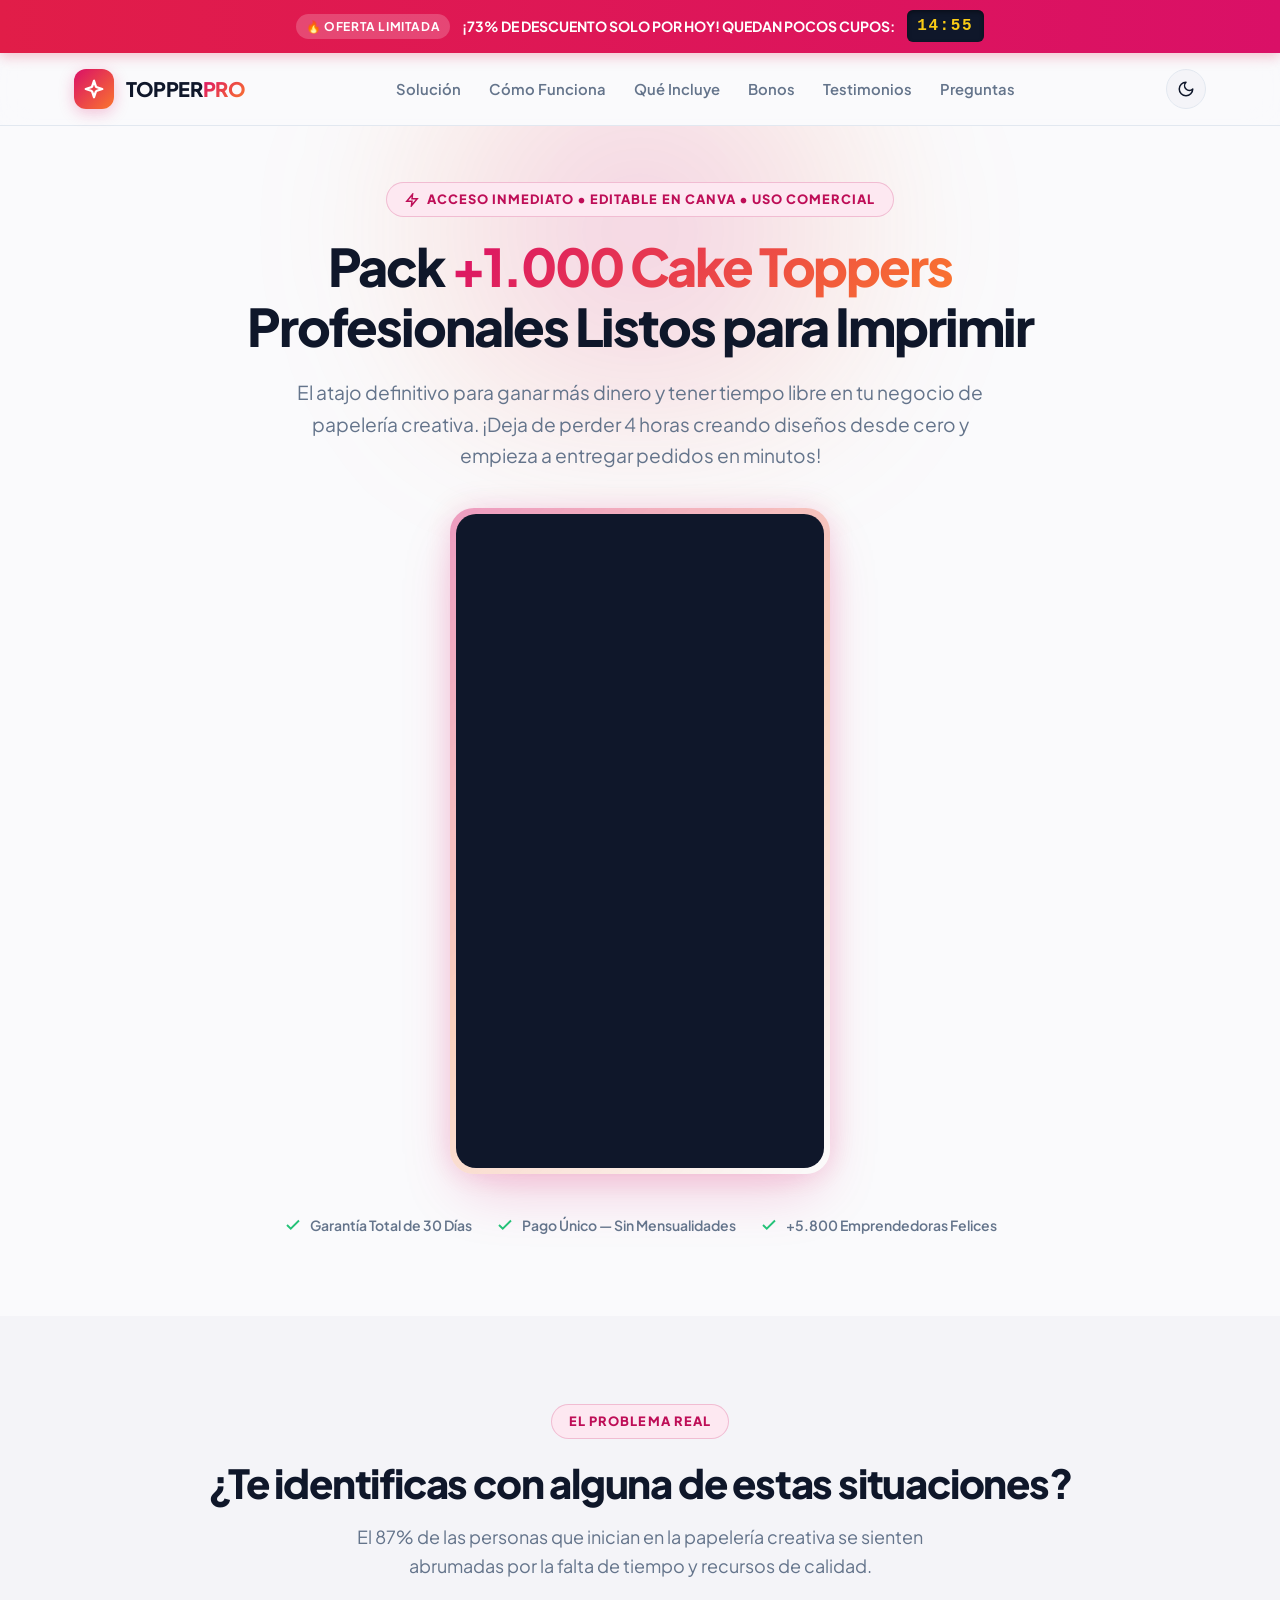
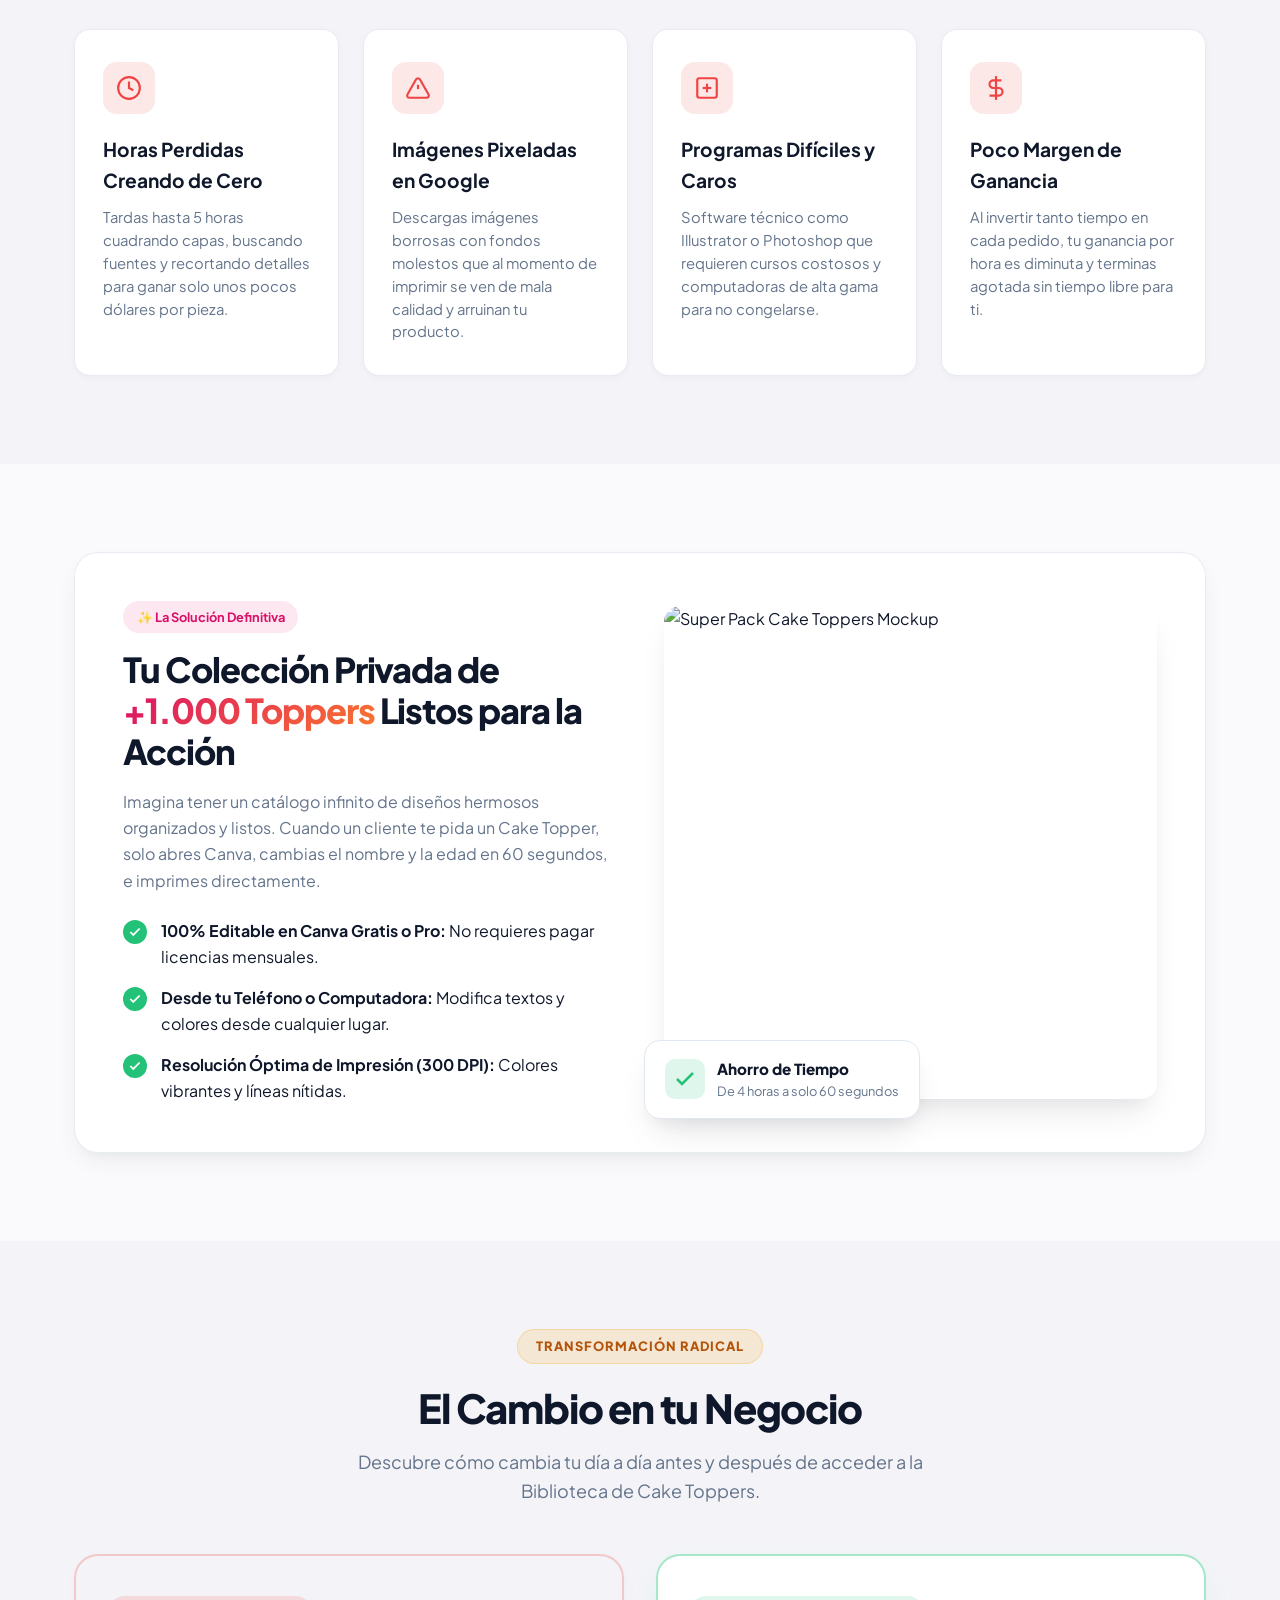
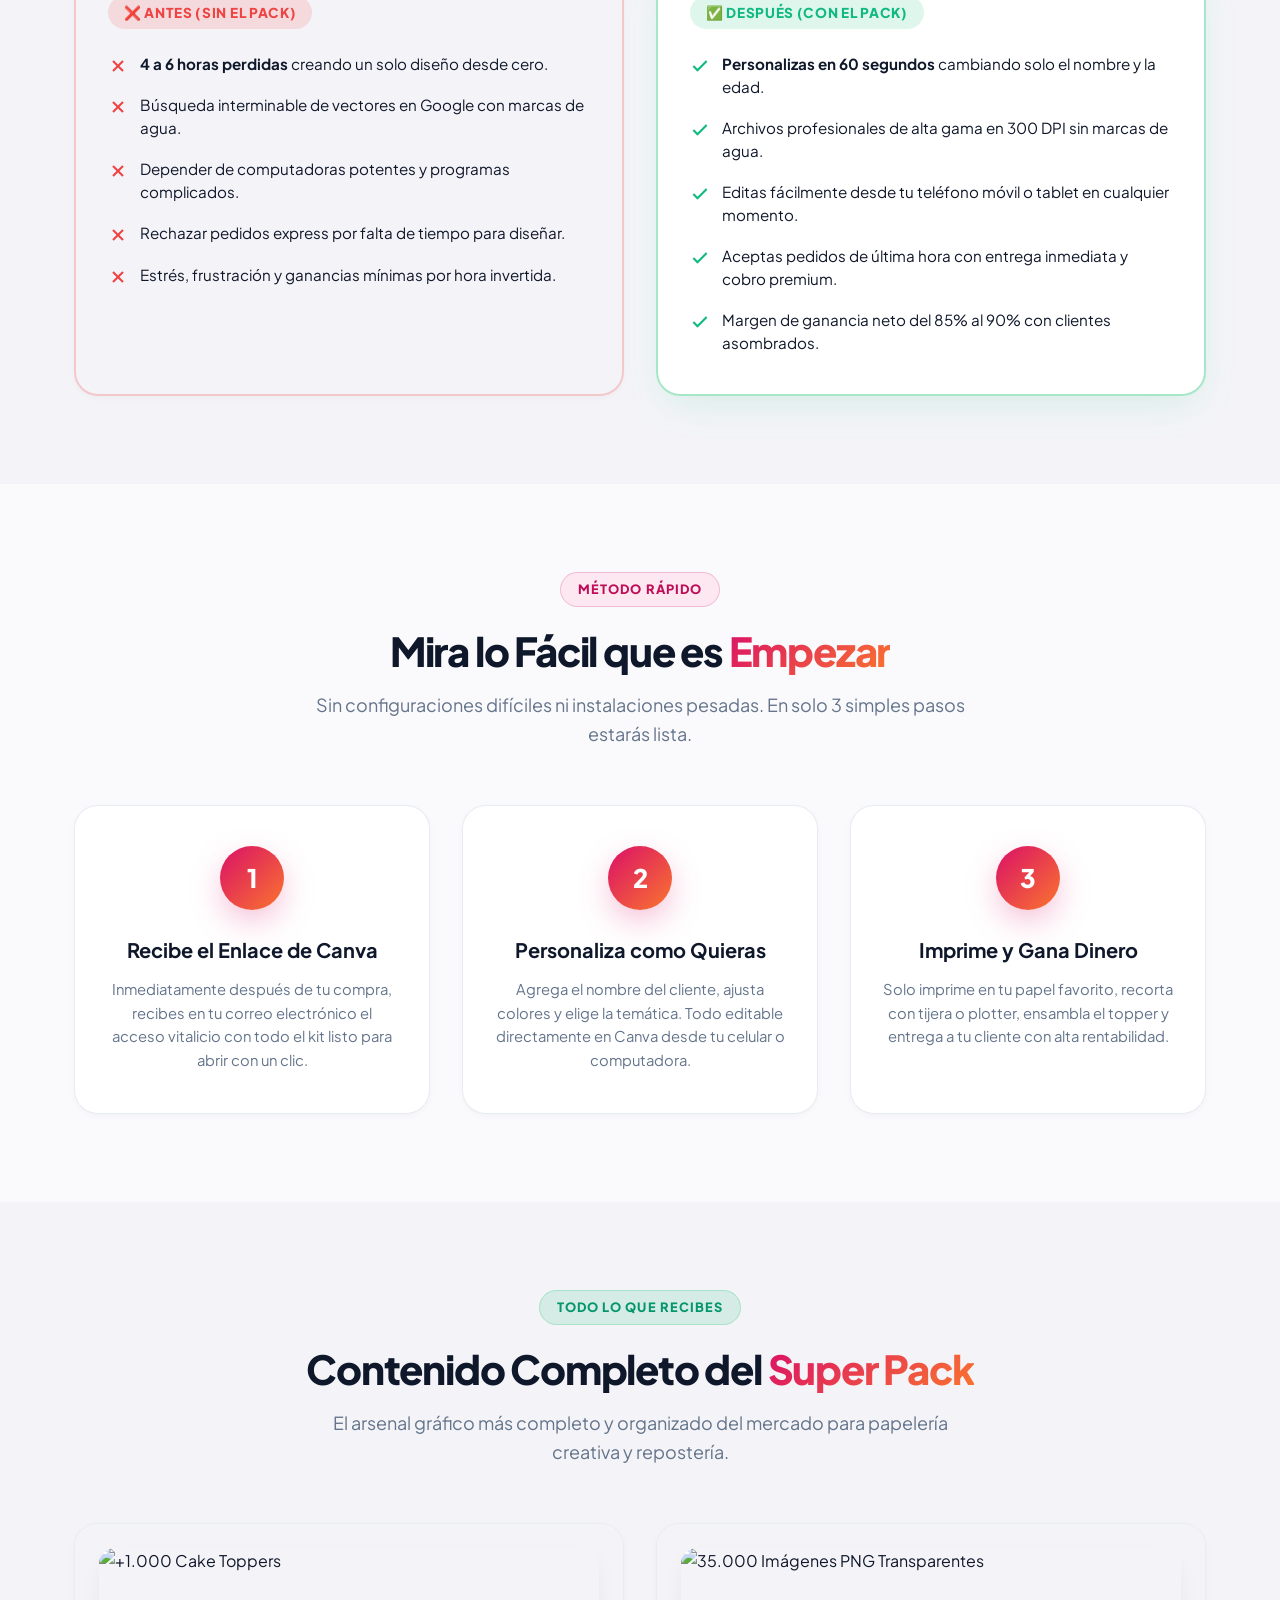
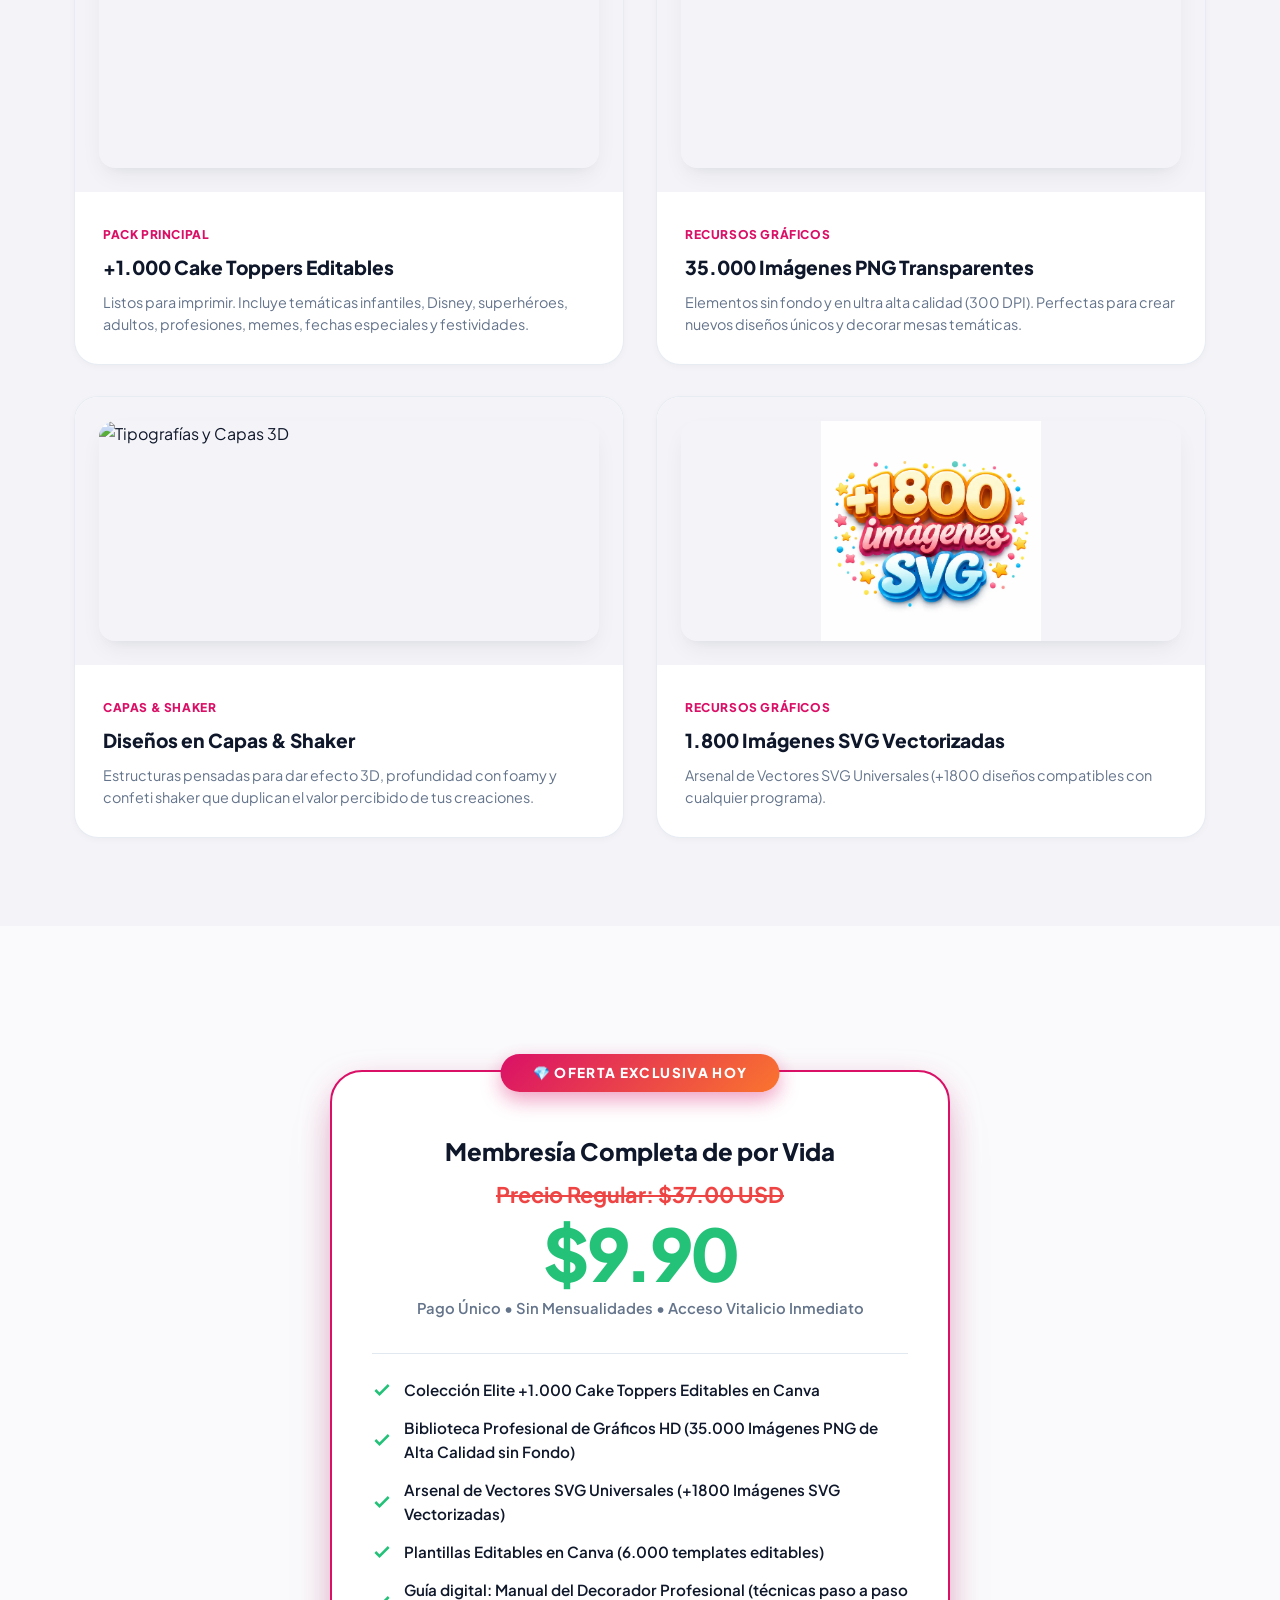
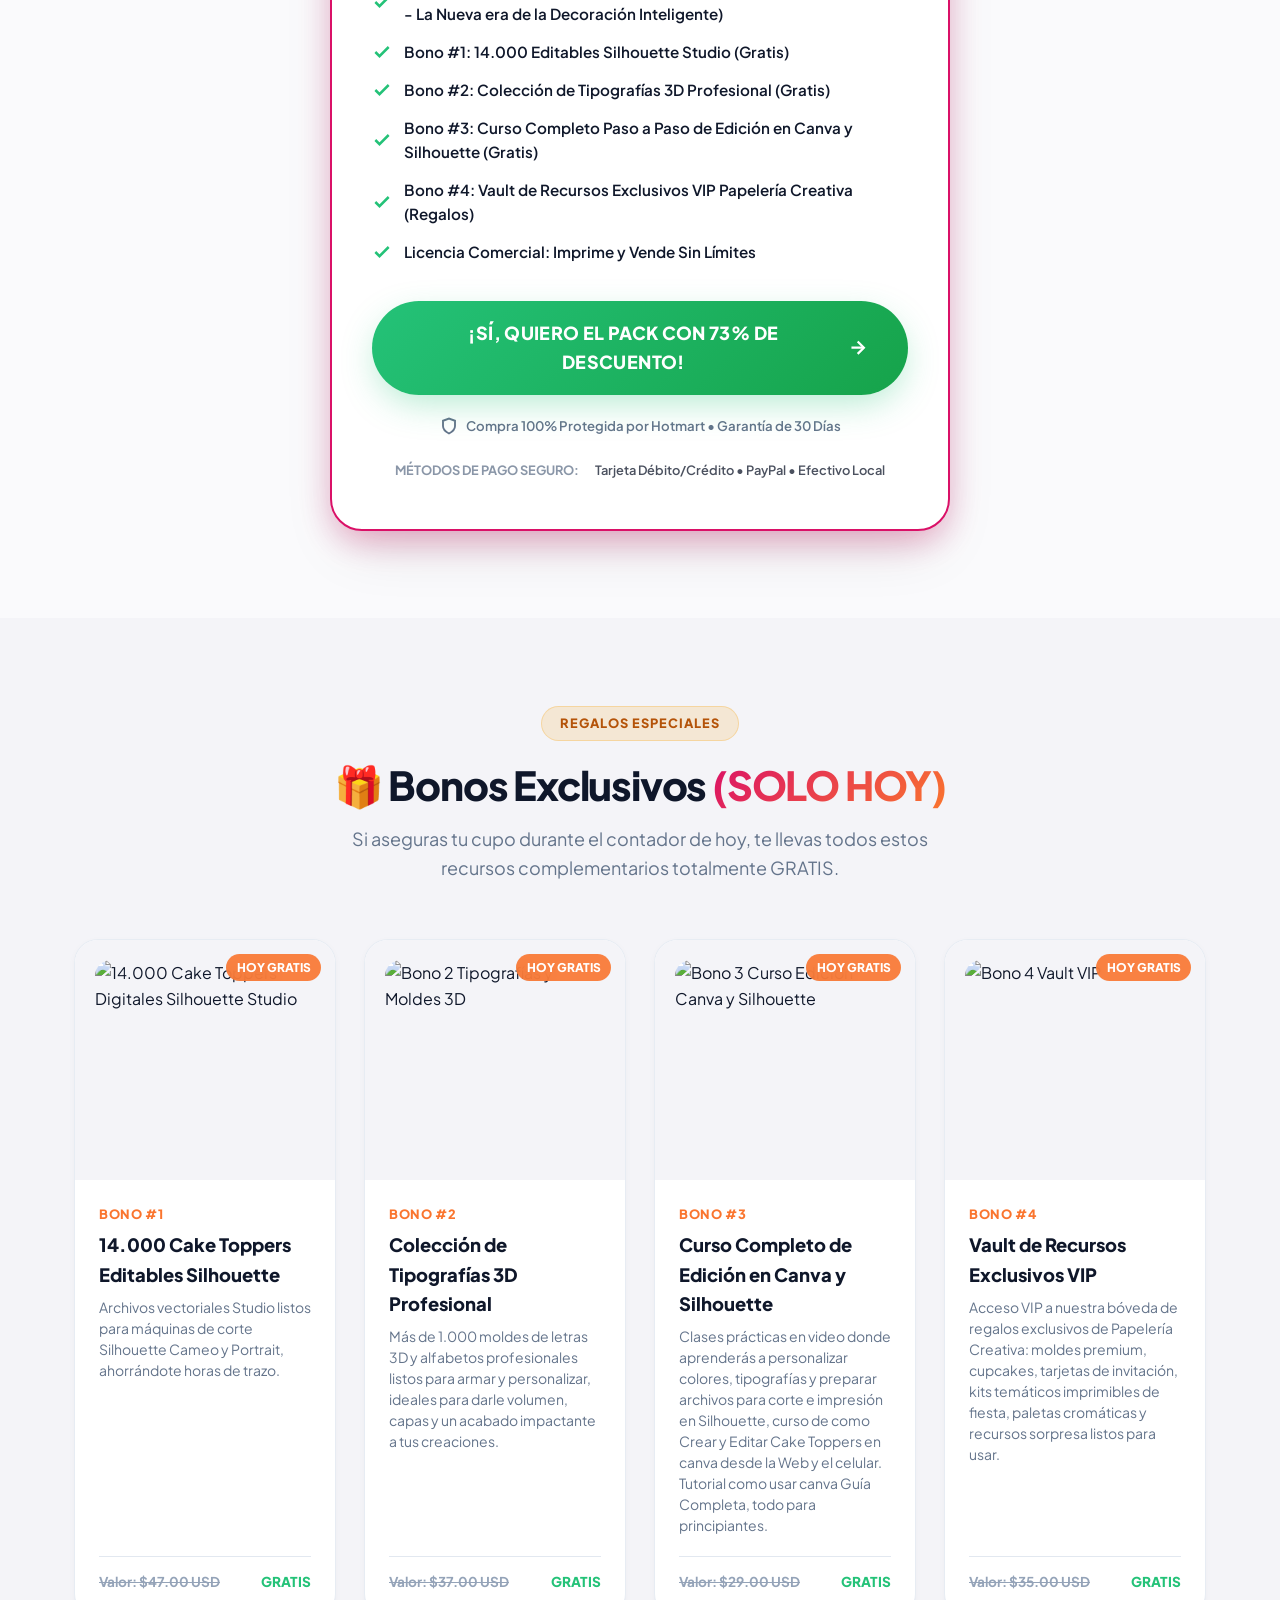
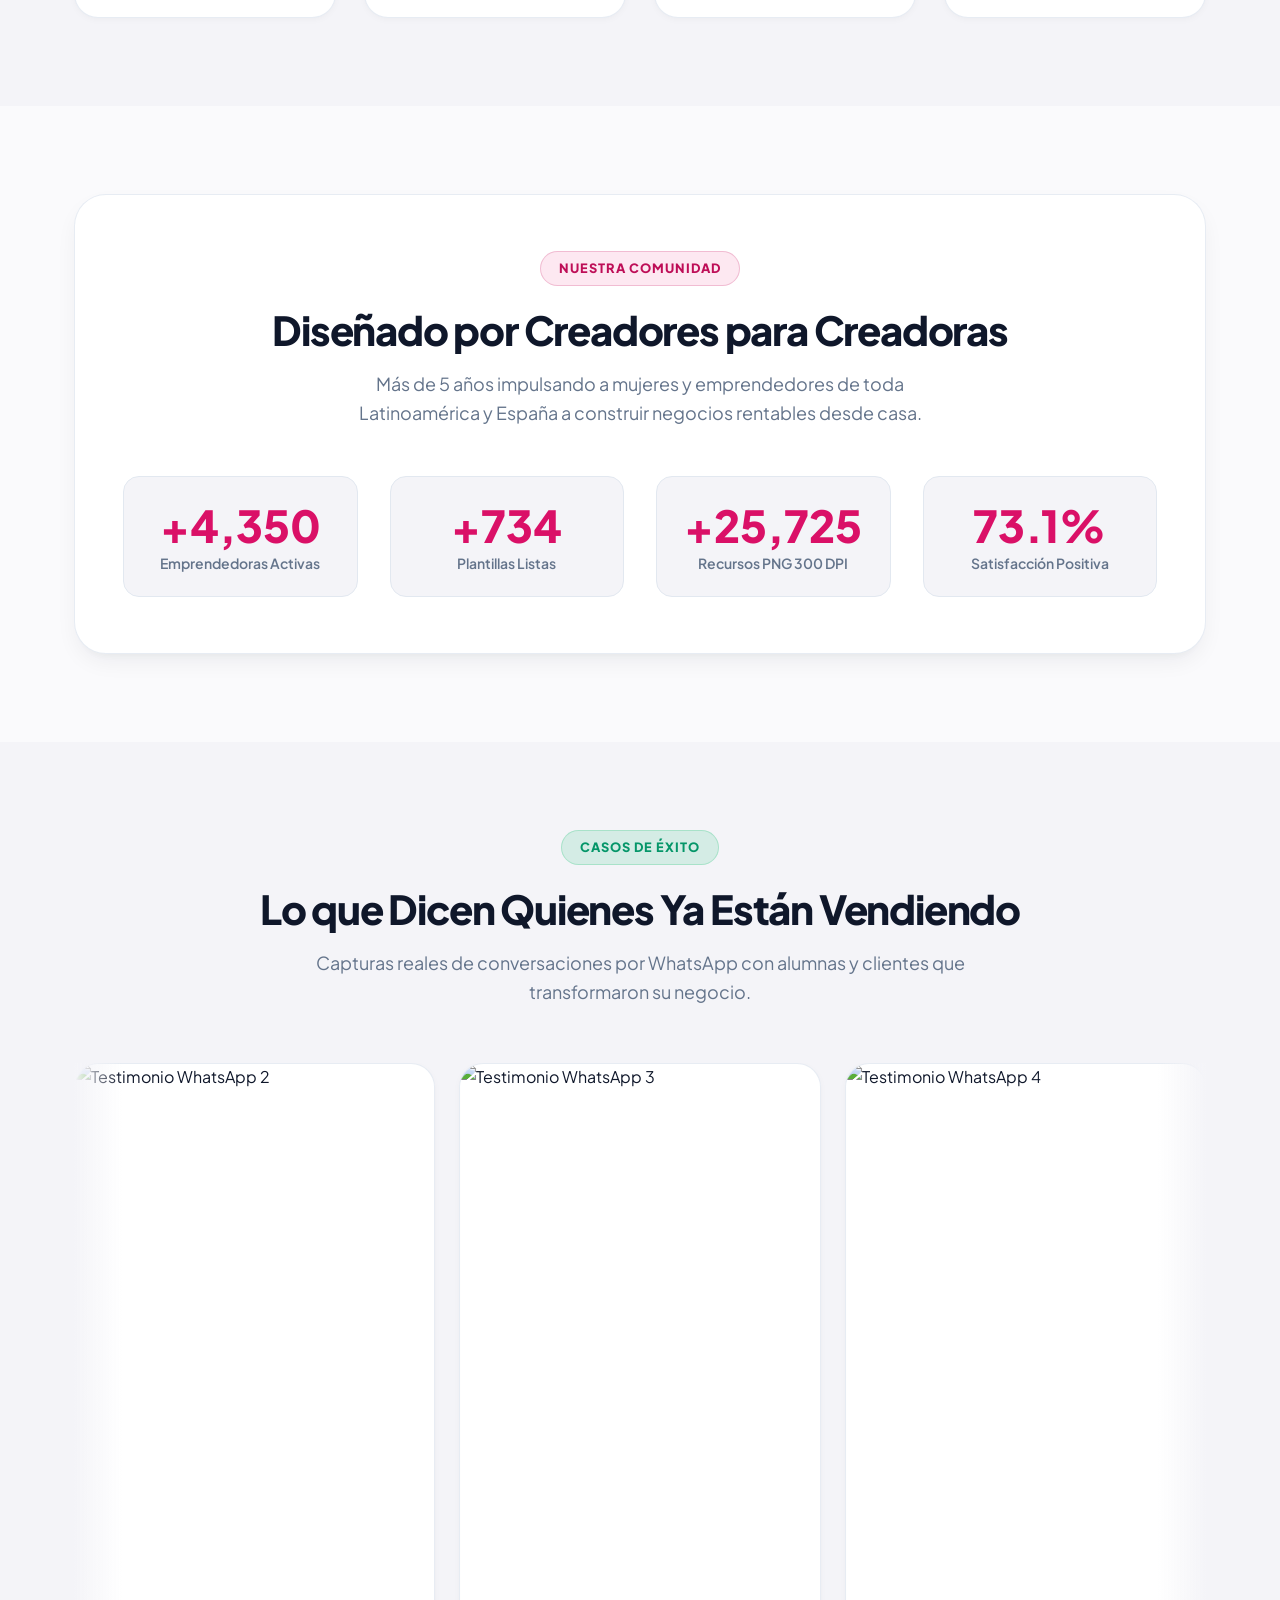
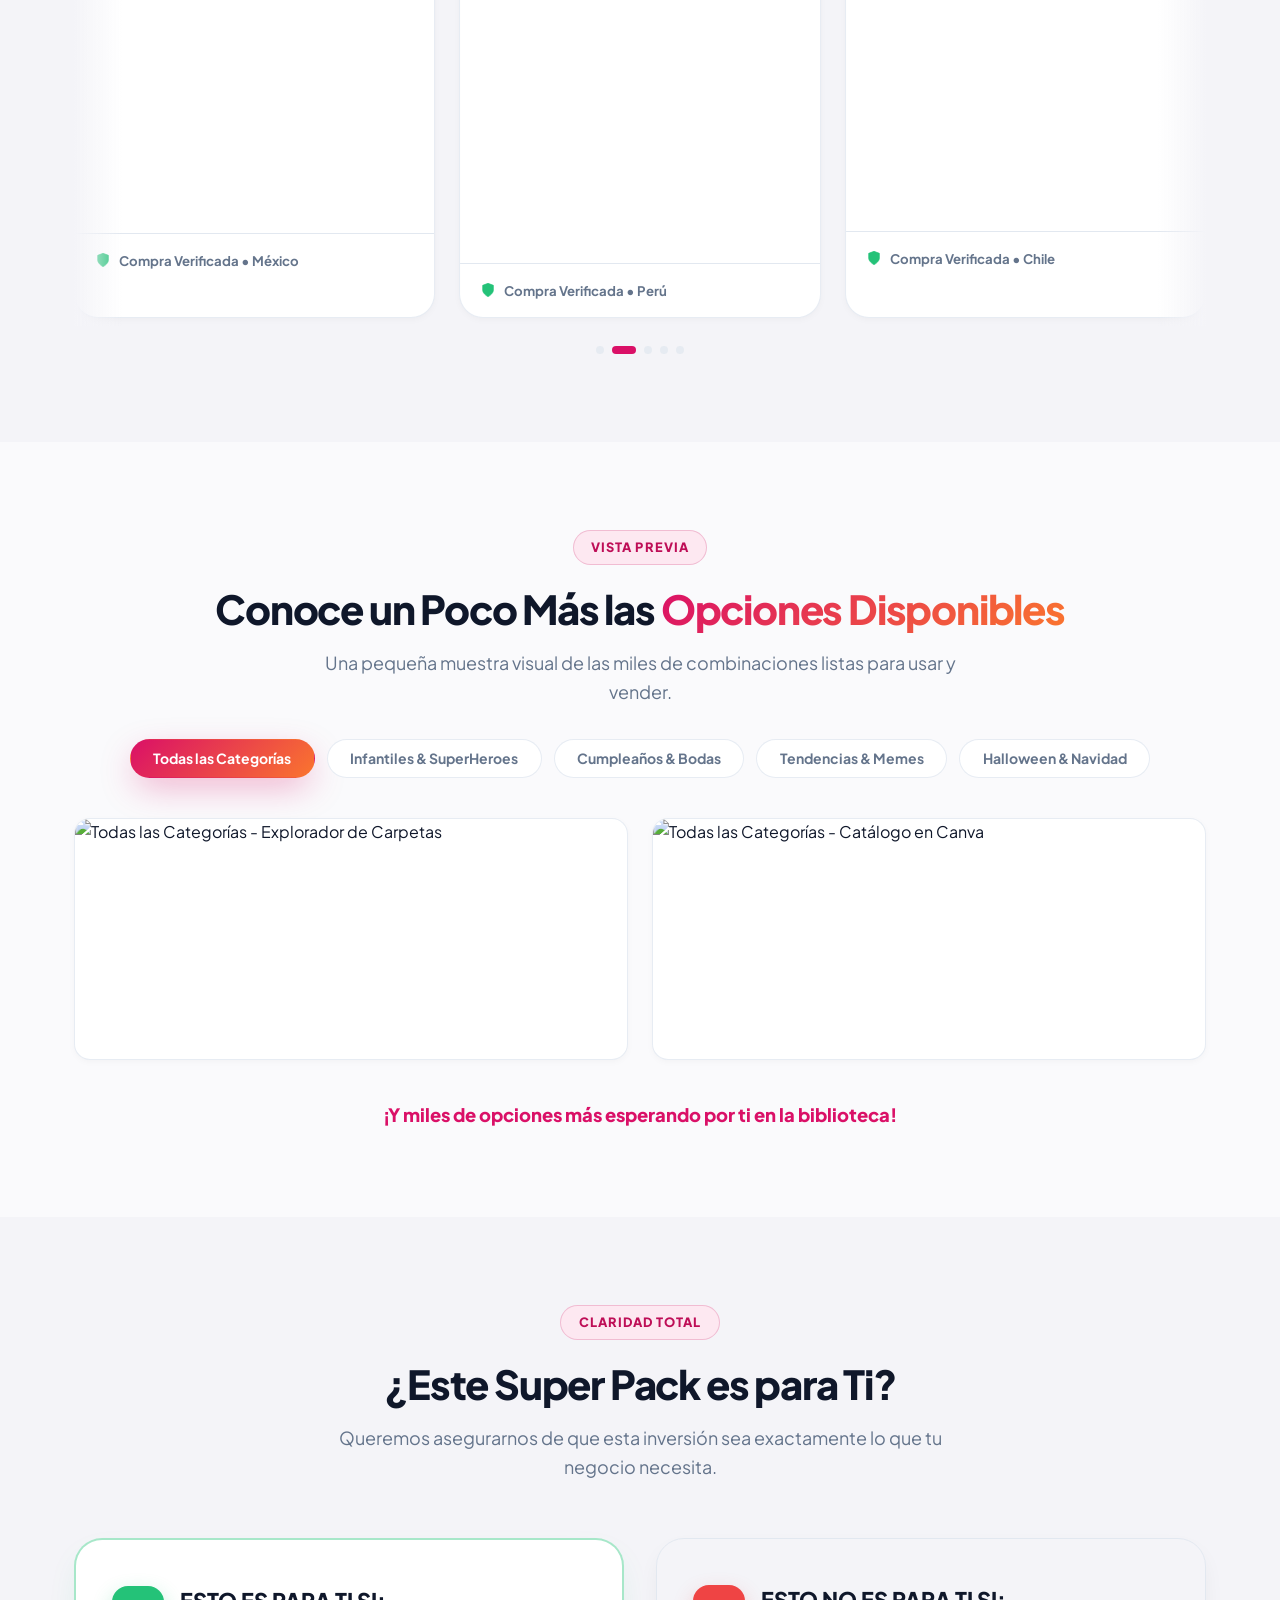
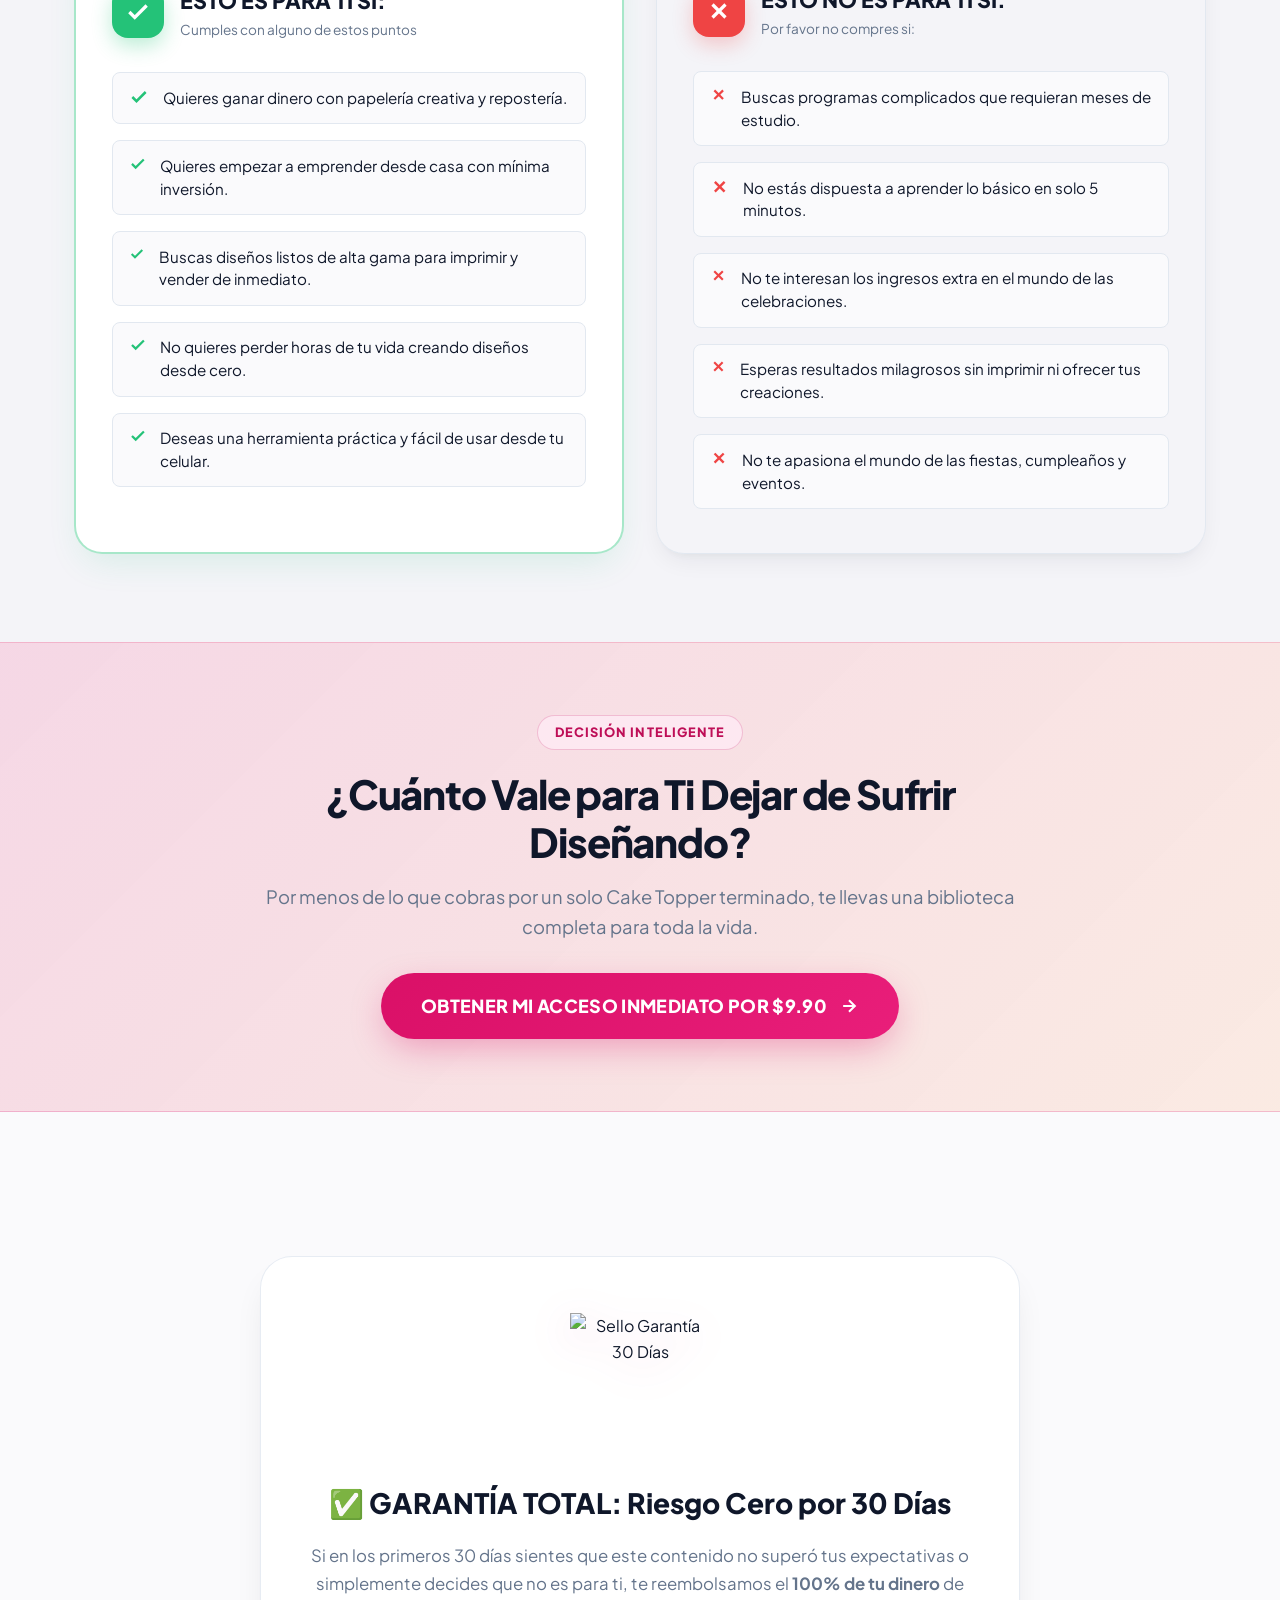
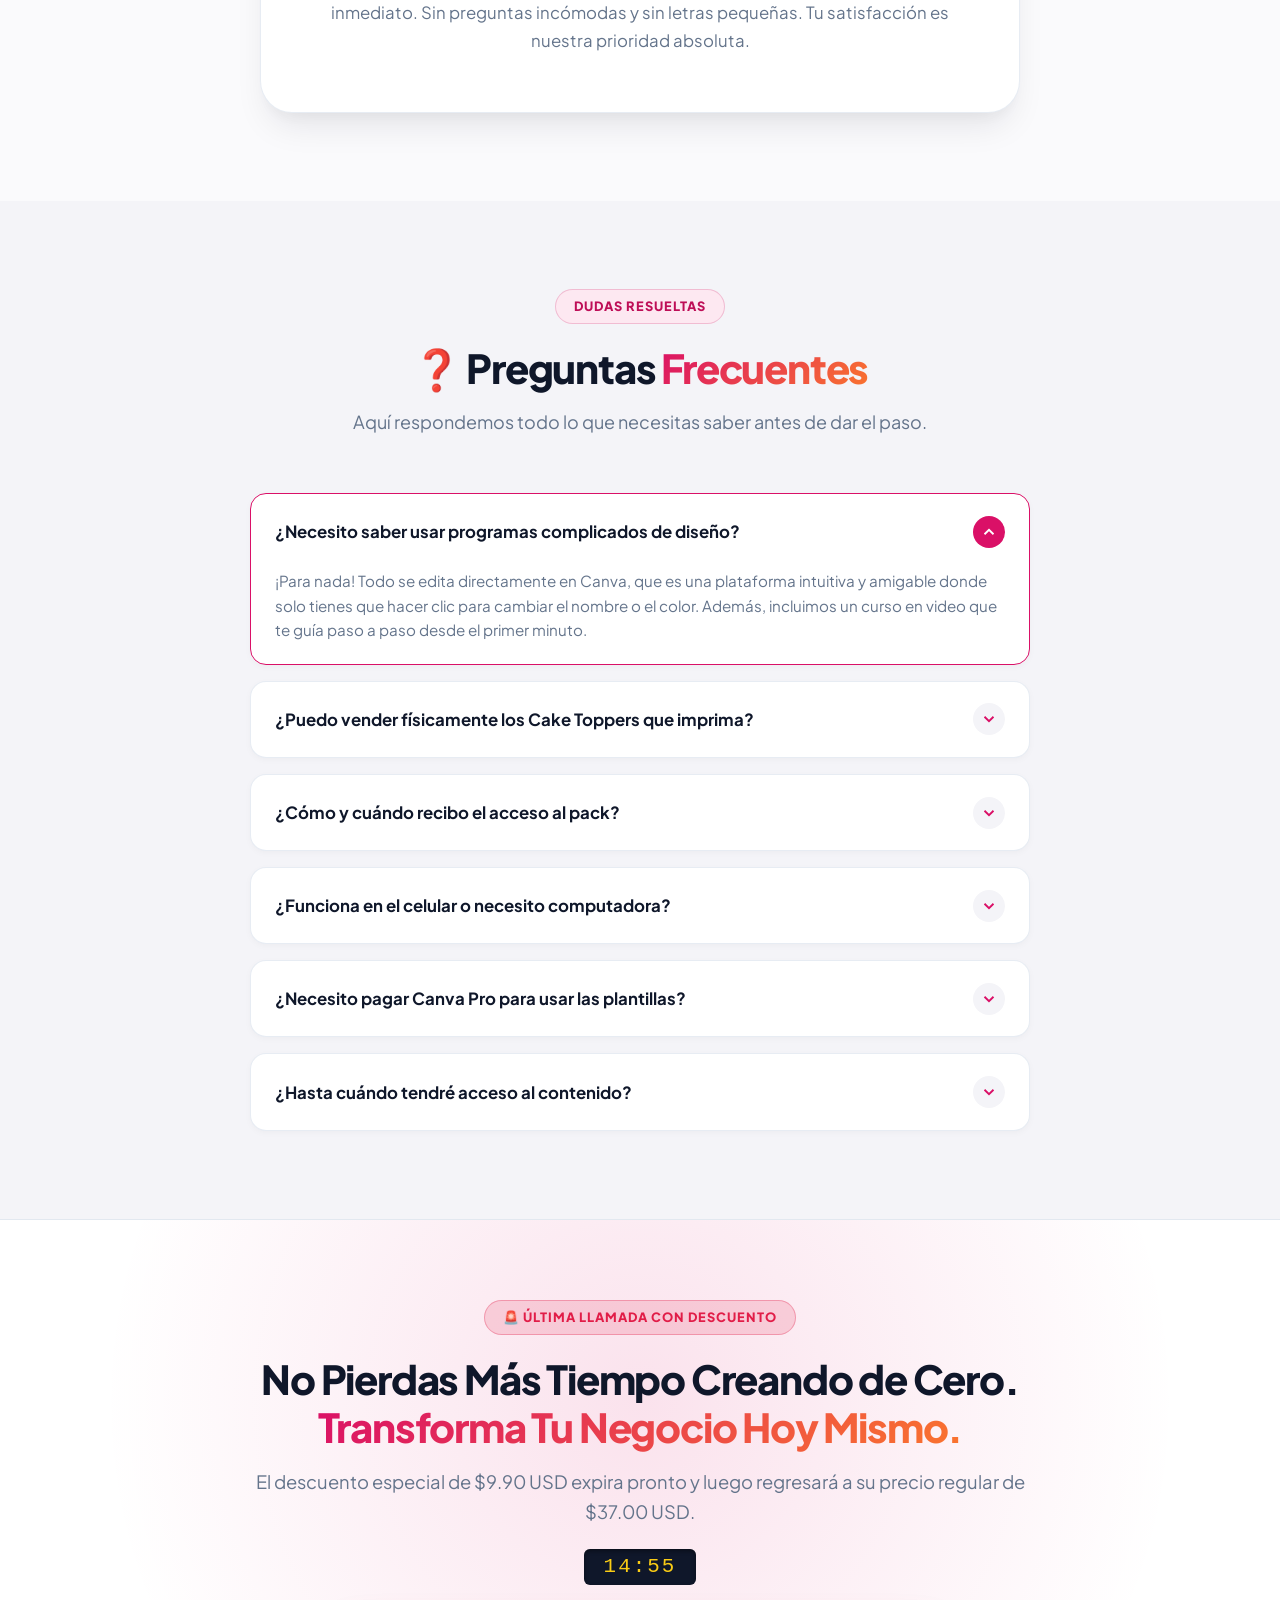
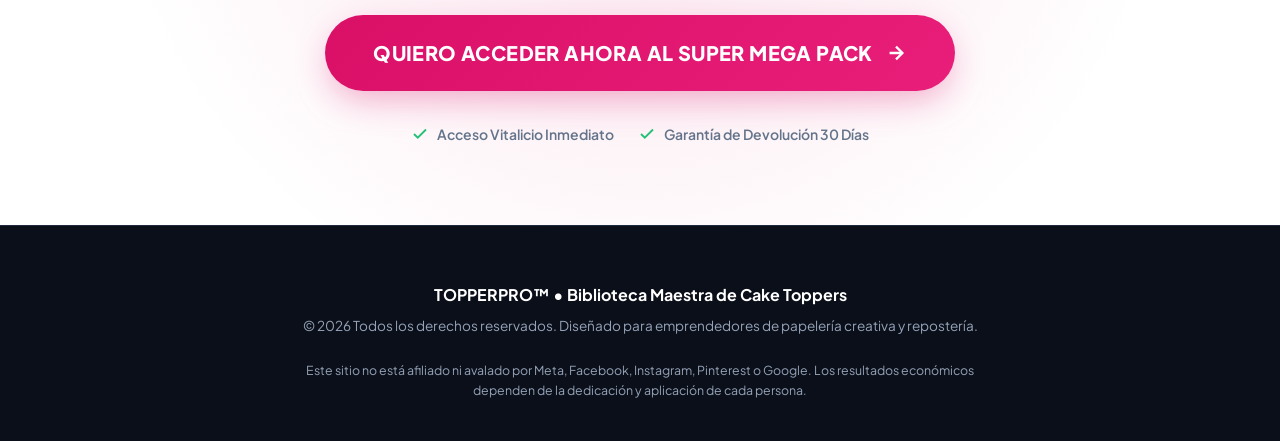
==== commit 8a01ada8: "performance page" ====
--- a/pack-cake-toppers-redesign/index.html
+++ b/pack-cake-toppers-redesign/index.html
@@ -11,17 +11,22 @@
   <!-- Preconnect para velocidad de carga óptima (<3s) -->
   <link rel="preconnect" href="https://fonts.googleapis.com">
   <link rel="preconnect" href="https://fonts.gstatic.com" crossorigin>
+  <link rel="preconnect" href="https://fast.wistia.com">
+  <link rel="preconnect" href="https://embed-ssl.wistia.com">
   <link rel="preconnect" href="https://i.ibb.co">
-  <link rel="preconnect" href="https://fast.wistia.com">
+  <link rel="preconnect" href="https://i.postimg.cc">
+
+  <!-- Preload LCP Thumbnail de Wistia con prioridad alta -->
+  <link rel="preload" as="image" href="https://embed-ssl.wistia.com/deliveries/c8adb4d48f10bd8b8a35f307b2b99cc5.webp?image_crop_resized=640x1138" fetchpriority="high">
 
   <!-- Wistia VSL Scripts -->
   <script src="https://fast.wistia.com/player.js" async></script>
   <script src="https://fast.wistia.com/embed/8dbtrzkb1h.js" async type="module"></script>
   <style>wistia-player[media-id='8dbtrzkb1h']:not(:defined) { background: center / contain no-repeat url('https://fast.wistia.com/embed/medias/8dbtrzkb1h/swatch'); display: block; filter: blur(5px); padding-top:177.78%; }</style>
 
-  <!-- Tipografía Google Fonts de Agencia: Plus Jakarta Sans -->
-  <link href="https://fonts.googleapis.com/css2?family=Plus+Jakarta+Sans:wght@400;500;600;700;800;900&display=swap"
-    rel="stylesheet">
+  <!-- Tipografía Google Fonts no bloqueante con swap -->
+  <link rel="preload" href="https://fonts.googleapis.com/css2?family=Plus+Jakarta+Sans:wght@400;500;600;700;800;900&display=swap" as="style" onload="this.onload=null;this.rel='stylesheet'">
+  <noscript><link rel="stylesheet" href="https://fonts.googleapis.com/css2?family=Plus+Jakarta+Sans:wght@400;500;600;700;800;900&display=swap"></noscript>
 
   <!-- Estilos Principales -->
   <link rel="stylesheet" href="css/styles.css">
@@ -29,17 +34,29 @@
   <!-- Favicon SVG en memoria -->
   <link rel="icon" type="image/svg+xml"
     href="data:image/svg+xml,<svg xmlns='http://www.w3.org/2000/svg' viewBox='0 0 100 100'><text y='.9em' font-size='90'>🎂</text></svg>">
-  <!-- Meta Pixel Code -->
+  <!-- Meta Pixel Code Optimizado (Carga diferida para no penalizar TBT ni render inicial) -->
   <script>
     !function (f, b, e, v, n, t, s) {
       if (f.fbq) return; n = f.fbq = function () {
-        n.callMethod ?
-          n.callMethod.apply(n, arguments) : n.queue.push(arguments)
+        n.callMethod ? n.callMethod.apply(n, arguments) : n.queue.push(arguments)
       };
       if (!f._fbq) f._fbq = n; n.push = n; n.loaded = !0; n.version = '2.0';
-      n.queue = []; t = b.createElement(e); t.async = !0;
-      t.src = v; s = b.getElementsByTagName(e)[0];
-      s.parentNode.insertBefore(t, s)
+      n.queue = [];
+      var pixelLoaded = false;
+      function loadPixel() {
+        if (pixelLoaded) return;
+        pixelLoaded = true;
+        t = b.createElement(e); t.async = !0; t.src = v;
+        s = b.getElementsByTagName(e)[0]; s.parentNode.insertBefore(t, s);
+      }
+      if ('requestIdleCallback' in window) {
+        requestIdleCallback(function () { setTimeout(loadPixel, 1200); });
+      } else {
+        window.addEventListener('load', function () { setTimeout(loadPixel, 1200); });
+      }
+      ['touchstart', 'scroll', 'click'].forEach(function (ev) {
+        window.addEventListener(ev, loadPixel, { once: true, passive: true });
+      });
     }(window, document, 'script',
       'https://connect.facebook.net/en_US/fbevents.js');
     fbq('init', '1868903807606248');
@@ -110,6 +127,9 @@
     </div>
   </nav>
 
+  <!-- MAIN LANDMARK -->
+  <main id="main-content">
+
   <!-- =========================================================================
        FASE: ATENCIÓN
        ========================================================================= -->
@@ -285,7 +305,7 @@
 
         <div class="solution-image-container">
           <img src="https://i.ibb.co/hFrL3QyV/Chat-GPT-Image-23-de-mar-de-2025-17-03-59.png"
-            alt="Super Pack Cake Toppers Mockup" class="solution-main-img" loading="lazy">
+            alt="Super Pack Cake Toppers Mockup" class="solution-main-img" width="640" height="640" loading="lazy" decoding="async">
           <div class="solution-floating-badge">
             <div style="background: rgba(36, 194, 120, 0.15); color: #24C278; padding: 0.5rem; border-radius: 10px;">
               <svg width="24" height="24" viewBox="0 0 24 24" fill="none" stroke="currentColor" stroke-width="2.5">
@@ -465,7 +485,7 @@
         <div class="content-item-card reveal-on-scroll">
           <div class="content-img-holder">
             <img src="https://i.ibb.co/hFrL3QyV/Chat-GPT-Image-23-de-mar-de-2025-17-03-59.png" alt="+1.000 Cake Toppers"
-              loading="lazy">
+              width="640" height="640" loading="lazy" decoding="async">
           </div>
           <div class="content-info-holder">
             <span class="content-badge">Pack Principal</span>
@@ -479,7 +499,7 @@
         <div class="content-item-card reveal-on-scroll">
           <div class="content-img-holder">
             <img src="https://i.postimg.cc/y6nV9r5s/imagenes-png-35000.webp" alt="35.000 Imágenes PNG Transparentes"
-              loading="lazy">
+              width="800" height="800" loading="lazy" decoding="async">
           </div>
           <div class="content-info-holder">
             <span class="content-badge">Recursos Gráficos</span>
@@ -493,7 +513,7 @@
         <div class="content-item-card reveal-on-scroll">
           <div class="content-img-holder">
             <img src="https://i.ibb.co/wFgD5RVn/Chat-GPT-Image-23-de-mar-de-2026-17-13-30.png"
-              alt="Tipografías y Capas 3D" loading="lazy">
+              alt="Tipografías y Capas 3D" width="640" height="640" loading="lazy" decoding="async">
           </div>
           <div class="content-info-holder">
             <span class="content-badge">Capas & Shaker</span>
@@ -506,7 +526,7 @@
         <!-- Ítem 4 -->
         <div class="content-item-card reveal-on-scroll">
           <div class="content-img-holder">
-            <img src="assets/svgimagenes.webp" alt="+1800 imagenes SVG Vectorizadas" loading="lazy">
+            <img src="assets/svgimagenes.webp" alt="+1800 imagenes SVG Vectorizadas" width="1254" height="1254" loading="lazy" decoding="async">
           </div>
           <div class="content-info-holder">
             <span class="content-badge">Recursos Gráficos</span>
@@ -635,11 +655,11 @@
           <span class="bonus-badge-top">HOY GRATIS</span>
           <div class="bonus-image-wrapper">
             <img src="https://i.postimg.cc/J44z2WJs/14-000-Cake-Toppers-Digitales.webp"
-              alt="14.000 Cake Toppers Digitales Silhouette Studio" loading="lazy">
+              alt="14.000 Cake Toppers Digitales Silhouette Studio" width="800" height="800" loading="lazy" decoding="async">
           </div>
           <div class="bonus-content-wrapper">
             <div class="bonus-number">Bono #1</div>
-            <h4 class="bonus-title">14.000 Cake Toppers Editables Silhouette</h4>
+            <h3 class="bonus-title">14.000 Cake Toppers Editables Silhouette</h3>
             <p class="bonus-desc">Archivos vectoriales Studio listos para máquinas de corte Silhouette Cameo y Portrait,
               ahorrándote horas de trazo.</p>
             <div class="bonus-value-strip">
@@ -653,11 +673,11 @@
         <div class="bonus-card reveal-on-scroll">
           <span class="bonus-badge-top">HOY GRATIS</span>
           <div class="bonus-image-wrapper">
-            <img src="https://i.ibb.co/tT5ctFb3/bonos3-pack.png" alt="Bono 2 Tipografías y Moldes 3D" loading="lazy">
+            <img src="https://i.ibb.co/tT5ctFb3/bonos3-pack.png" alt="Bono 2 Tipografías y Moldes 3D" width="640" height="640" loading="lazy" decoding="async">
           </div>
           <div class="bonus-content-wrapper">
             <div class="bonus-number">Bono #2</div>
-            <h4 class="bonus-title">Colección de Tipografías 3D Profesional</h4>
+            <h3 class="bonus-title">Colección de Tipografías 3D Profesional</h3>
             <p class="bonus-desc">Más de 1.000 moldes de letras 3D y alfabetos profesionales listos para armar y
               personalizar, ideales para darle volumen, capas y un acabado impactante a tus creaciones.</p>
             <div class="bonus-value-strip">
@@ -672,11 +692,11 @@
           <span class="bonus-badge-top">HOY GRATIS</span>
           <div class="bonus-image-wrapper">
             <img src="https://i.postimg.cc/SRQk3Wn6/Curso-de-Edicion-Creativa-en-tu-Celular.webp"
-              alt="Bono 3 Curso Edición Canva y Silhouette" loading="lazy">
+              alt="Bono 3 Curso Edición Canva y Silhouette" width="800" height="800" loading="lazy" decoding="async">
           </div>
           <div class="bonus-content-wrapper">
             <div class="bonus-number">Bono #3</div>
-            <h4 class="bonus-title">Curso Completo de Edición en Canva y Silhouette</h4>
+            <h3 class="bonus-title">Curso Completo de Edición en Canva y Silhouette</h3>
             <p class="bonus-desc">Clases prácticas en video donde aprenderás a personalizar colores, tipografías y
               preparar archivos para corte e impresión en Silhouette, curso de como Crear y Editar Cake Toppers en canva
               desde la Web y el celular. Tutorial como usar canva Guía Completa, todo para principiantes.</p>
@@ -691,11 +711,11 @@
         <div class="bonus-card reveal-on-scroll">
           <span class="bonus-badge-top">HOY GRATIS</span>
           <div class="bonus-image-wrapper">
-            <img src="https://i.postimg.cc/V6VKPw6W/Bono-Sorpresa-Exclusivo.webp" alt="Bono 4 Vault VIP" loading="lazy">
+            <img src="https://i.postimg.cc/V6VKPw6W/Bono-Sorpresa-Exclusivo.webp" alt="Bono 4 Vault VIP" width="800" height="800" loading="lazy" decoding="async">
           </div>
           <div class="bonus-content-wrapper">
             <div class="bonus-number">Bono #4</div>
-            <h4 class="bonus-title">Vault de Recursos Exclusivos VIP</h4>
+            <h3 class="bonus-title">Vault de Recursos Exclusivos VIP</h3>
             <p class="bonus-desc">Acceso VIP a nuestra bóveda de regalos exclusivos de Papelería Creativa: moldes
               premium, cupcakes, tarjetas de invitación, kits temáticos imprimibles de fiesta, paletas
               cromáticas y recursos sorpresa listos para usar.
@@ -765,7 +785,7 @@
           <!-- Chat 1 -->
           <div class="testimonial-chat-card">
             <img src="https://i.postimg.cc/FHj24Y0f/Testimonio1.webp" alt="Testimonio WhatsApp 1"
-              class="testimonial-chat-img" loading="lazy">
+              class="testimonial-chat-img" width="375" height="800" loading="lazy" decoding="async">
             <div class="testimonial-verified-badge">
               <svg width="16" height="16" viewBox="0 0 24 24" fill="#24C278" stroke="#24C278">
                 <path d="M12 22s8-4 8-10V5l-8-3-8 3v7c0 6 8 10 8 10z" />
@@ -777,7 +797,7 @@
           <!-- Chat 2 -->
           <div class="testimonial-chat-card">
             <img src="https://i.postimg.cc/RV1kr376/Testimonio2.webp" alt="Testimonio WhatsApp 2"
-              class="testimonial-chat-img" loading="lazy">
+              class="testimonial-chat-img" width="374" height="800" loading="lazy" decoding="async">
             <div class="testimonial-verified-badge">
               <svg width="16" height="16" viewBox="0 0 24 24" fill="#24C278" stroke="#24C278">
                 <path d="M12 22s8-4 8-10V5l-8-3-8 3v7c0 6 8 10 8 10z" />
@@ -789,7 +809,7 @@
           <!-- Chat 3 -->
           <div class="testimonial-chat-card">
             <img src="https://i.postimg.cc/W3Jy5tpJ/Testimonio3.webp" alt="Testimonio WhatsApp 3"
-              class="testimonial-chat-img" loading="lazy">
+              class="testimonial-chat-img" width="360" height="800" loading="lazy" decoding="async">
             <div class="testimonial-verified-badge">
               <svg width="16" height="16" viewBox="0 0 24 24" fill="#24C278" stroke="#24C278">
                 <path d="M12 22s8-4 8-10V5l-8-3-8 3v7c0 6 8 10 8 10z" />
@@ -801,7 +821,7 @@
           <!-- Chat 4 -->
           <div class="testimonial-chat-card">
             <img src="https://i.postimg.cc/tJ3MHfxJ/Testimonio4.webp" alt="Testimonio WhatsApp 4"
-              class="testimonial-chat-img" loading="lazy">
+              class="testimonial-chat-img" width="375" height="800" loading="lazy" decoding="async">
             <div class="testimonial-verified-badge">
               <svg width="16" height="16" viewBox="0 0 24 24" fill="#24C278" stroke="#24C278">
                 <path d="M12 22s8-4 8-10V5l-8-3-8 3v7c0 6 8 10 8 10z" />
@@ -813,7 +833,7 @@
           <!-- Chat 5 -->
           <div class="testimonial-chat-card">
             <img src="https://i.postimg.cc/cC0cfJvW/Testimonio5.webp" alt="Testimonio WhatsApp 5"
-              class="testimonial-chat-img" loading="lazy">
+              class="testimonial-chat-img" width="374" height="800" loading="lazy" decoding="async">
             <div class="testimonial-verified-badge">
               <svg width="16" height="16" viewBox="0 0 24 24" fill="#24C278" stroke="#24C278">
                 <path d="M12 22s8-4 8-10V5l-8-3-8 3v7c0 6 8 10 8 10z" />
@@ -854,52 +874,52 @@
         <!-- Pestaña: Todas las Categorías -->
         <div class="demo-gallery-item" data-category="todas">
           <img src="https://i.postimg.cc/x12bCZN7/Todas-las-categorias1.webp"
-            alt="Todas las Categorías - Explorador de Carpetas" loading="lazy">
+            alt="Todas las Categorías - Explorador de Carpetas" width="1280" height="451" loading="lazy" decoding="async">
         </div>
         <div class="demo-gallery-item" data-category="todas">
           <img src="https://i.postimg.cc/jScCjSbL/Todas-las-categorias2.webp"
-            alt="Todas las Categorías - Catálogo en Canva" loading="lazy">
+            alt="Todas las Categorías - Catálogo en Canva" width="1280" height="458" loading="lazy" decoding="async">
         </div>
 
         <!-- Pestaña: Infantiles & SuperHeroes -->
         <div class="demo-gallery-item" data-category="infantiles" style="display: none; opacity: 0;">
-          <img src="https://i.postimg.cc/vmSBW2Dm/Infantiles.webp" alt="Diseños Infantiles Editables" loading="lazy">
+          <img src="https://i.postimg.cc/vmSBW2Dm/Infantiles.webp" alt="Diseños Infantiles Editables" width="1280" height="458" loading="lazy" decoding="async">
         </div>
         <div class="demo-gallery-item" data-category="infantiles" style="display: none; opacity: 0;">
           <img src="https://i.postimg.cc/FsZhyCnn/super-heroes.webp" alt="Superhéroes - Batman y Diseños de Acción"
-            loading="lazy">
+            width="1279" height="504" loading="lazy" decoding="async">
         </div>
         <div class="demo-gallery-item" data-category="infantiles" style="display: none; opacity: 0;">
           <img src="https://i.postimg.cc/QdYsP9DH/super-heroes2.webp" alt="Superhéroes - Spiderman y Elementos"
-            loading="lazy">
+            width="1280" height="447" loading="lazy" decoding="async">
         </div>
 
         <!-- Pestaña: Cumpleaños & Bodas -->
         <div class="demo-gallery-item" data-category="cumpleanos" style="display: none; opacity: 0;">
           <img src="https://i.postimg.cc/tg1yHqRf/cumpleanos.webp" alt="Colección de Cumpleaños y Números"
-            loading="lazy">
+            width="1280" height="453" loading="lazy" decoding="async">
         </div>
         <div class="demo-gallery-item" data-category="cumpleanos" style="display: none; opacity: 0;">
           <img src="https://i.postimg.cc/brpKdp8Y/Felicidades.webp" alt="Cake Toppers Felicidades con Capas"
-            loading="lazy">
+            width="1280" height="482" loading="lazy" decoding="async">
         </div>
 
         <!-- Pestaña: Tendencias & Memes -->
         <div class="demo-gallery-item" data-category="tendencias" style="display: none; opacity: 0;">
           <img src="https://i.postimg.cc/T2JzFLqL/tendencias.webp" alt="Tendencias Actuales y Diseños Populares"
-            loading="lazy">
+            width="1279" height="491" loading="lazy" decoding="async">
         </div>
         <div class="demo-gallery-item" data-category="tendencias" style="display: none; opacity: 0;">
-          <img src="https://i.postimg.cc/YCZZY1MC/meme.webp" alt="Memes, Redes Sociales y Emojis" loading="lazy">
+          <img src="https://i.postimg.cc/YCZZY1MC/meme.webp" alt="Memes, Redes Sociales y Emojis" width="1279" height="490" loading="lazy" decoding="async">
         </div>
 
         <!-- Pestaña: Halloween & Navidad -->
         <div class="demo-gallery-item" data-category="halloween-navidad" style="display: none; opacity: 0;">
-          <img src="https://i.postimg.cc/zBjxtWZJ/Hallowen.webp" alt="Colección Especial Halloween" loading="lazy">
+          <img src="https://i.postimg.cc/zBjxtWZJ/Hallowen.webp" alt="Colección Especial Halloween" width="1280" height="508" loading="lazy" decoding="async">
         </div>
         <div class="demo-gallery-item" data-category="halloween-navidad" style="display: none; opacity: 0;">
           <img src="https://i.postimg.cc/nrh06zpk/Navidad.webp" alt="Colección Especial Navidad y Fiestas"
-            loading="lazy">
+            width="1280" height="453" loading="lazy" decoding="async">
         </div>
       </div>
 
@@ -1059,7 +1079,7 @@
     <div class="container">
       <div class="guarantee-container reveal-on-scroll">
         <img src="https://i.postimg.cc/SsSKb059/guarantee-badge.webp" alt="Sello Garantía 30 Días"
-          class="guarantee-badge-img" loading="lazy">
+          class="guarantee-badge-img" width="800" height="800" loading="lazy" decoding="async">
         <h2 class="guarantee-title">✅ GARANTÍA TOTAL: Riesgo Cero por 30 Días</h2>
         <p class="guarantee-desc">
           Si en los primeros 30 días sientes que este contenido no superó tus expectativas o simplemente decides que no
@@ -1231,6 +1251,8 @@
     </div>
   </section>
 
+  </main>
+
   <!-- FOOTER -->
   <footer class="footer-main">
     <div class="container">
@@ -1282,13 +1304,13 @@
     <div class="lightbox-overlay"></div>
     <div class="lightbox-content">
       <button class="lightbox-close" aria-label="Cerrar vista previa">&times;</button>
-      <img id="lightbox-img" src="" alt="Vista previa ampliada">
+      <img id="lightbox-img" src="" alt="Vista previa ampliada" width="1200" height="800">
       <p id="lightbox-caption" class="lightbox-caption"></p>
     </div>
   </div>
 
   <!-- Scripts -->
-  <script src="js/app.js"></script>
+  <script src="js/app.js" defer></script>
 </body>
 
 </html>
--- a/pack-cake-toppers-redesign/css/styles.css
+++ b/pack-cake-toppers-redesign/css/styles.css
@@ -339,24 +339,24 @@
   padding: 0.4rem 1.1rem;
   border-radius: var(--radius-full);
   background: var(--brand-pink-light);
-  color: var(--brand-pink);
+  color: #BE0E57;
   font-size: 0.8rem;
   font-weight: 800;
   letter-spacing: 0.08em;
   text-transform: uppercase;
   margin-bottom: 1.25rem;
-  border: 1px solid rgba(218, 16, 103, 0.2);
+  border: 1px solid rgba(190, 14, 87, 0.2);
 }
 
 .section-tag.green {
   background: rgba(36, 194, 120, 0.15);
-  color: #10B981;
+  color: #059669;
   border-color: rgba(36, 194, 120, 0.25);
 }
 
 .section-tag.amber {
   background: rgba(245, 158, 11, 0.15);
-  color: #D97706;
+  color: #B45309;
   border-color: rgba(245, 158, 11, 0.25);
 }
 
@@ -1848,7 +1848,7 @@
   max-width: 680px;
   margin: 1.5rem auto 0;
   font-size: 0.775rem;
-  color: #64748B;
+  color: #94A3B8;
   line-height: 1.6;
 }
 
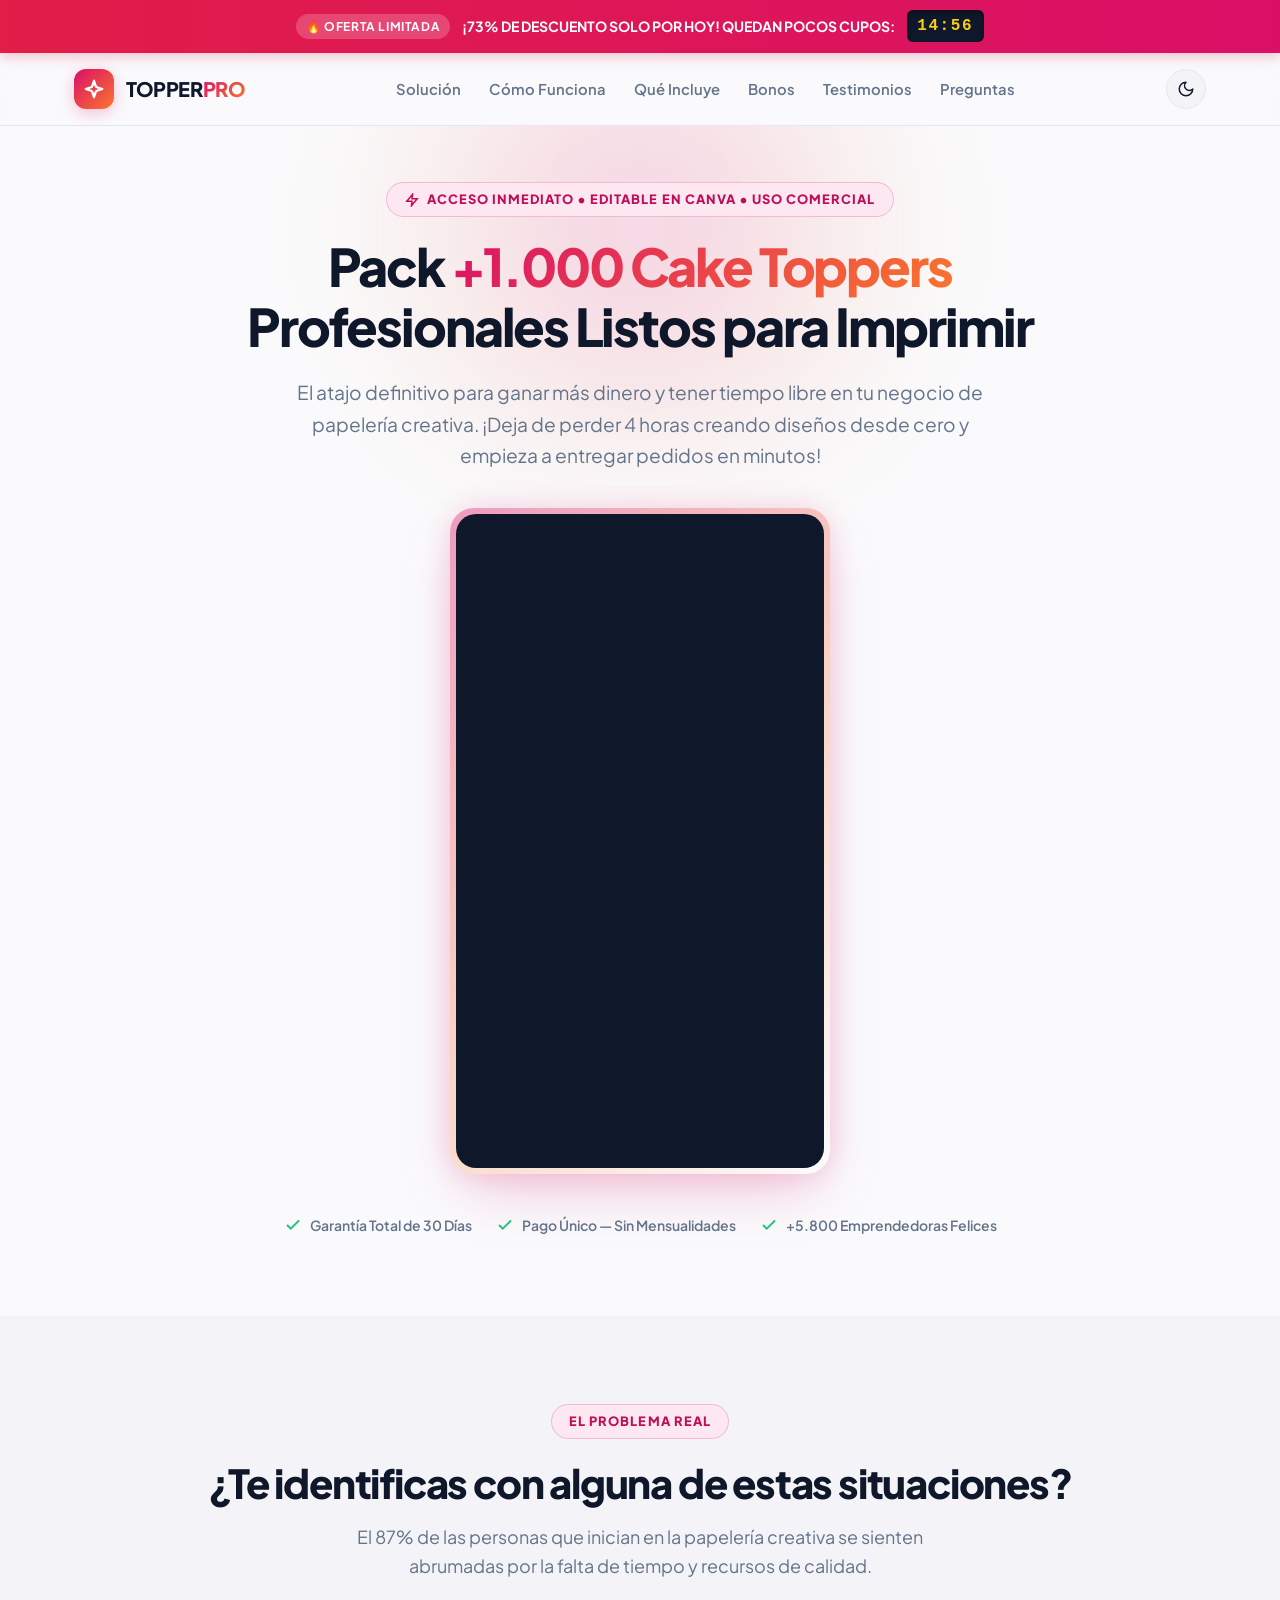
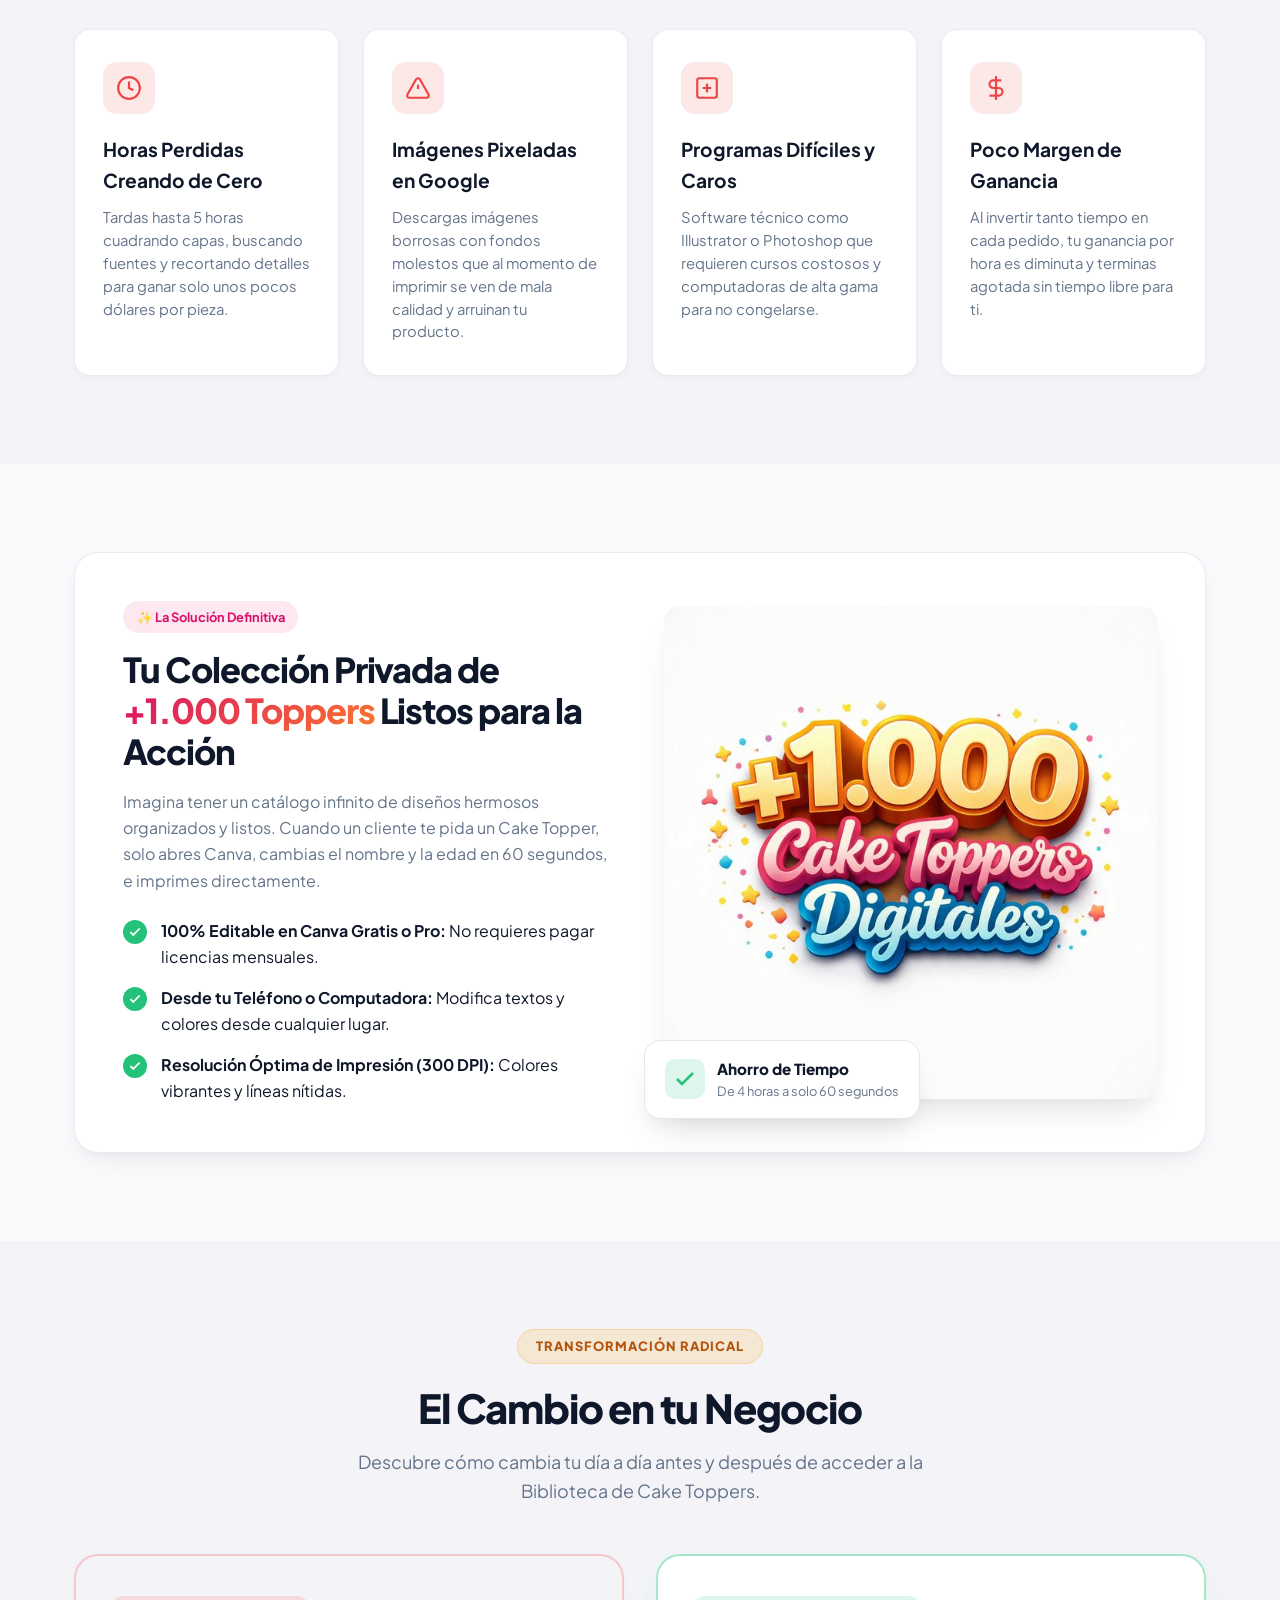
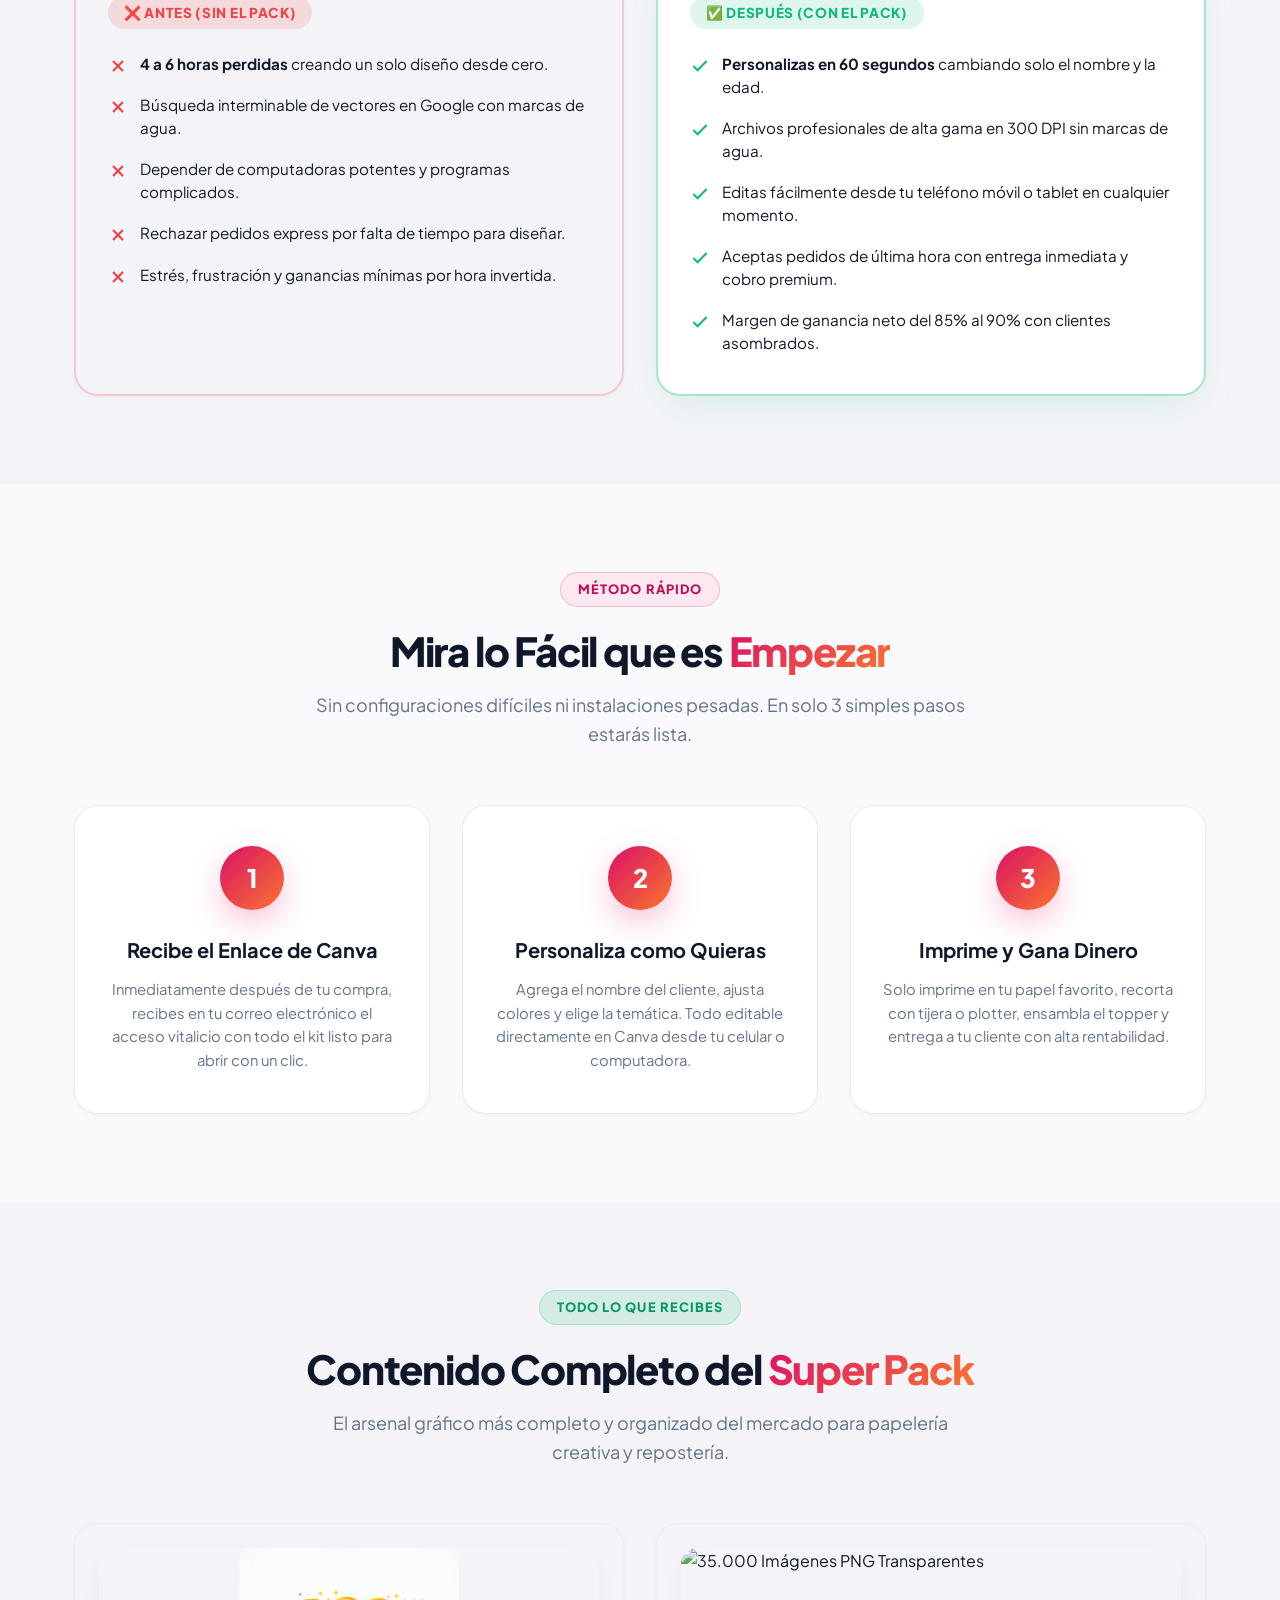
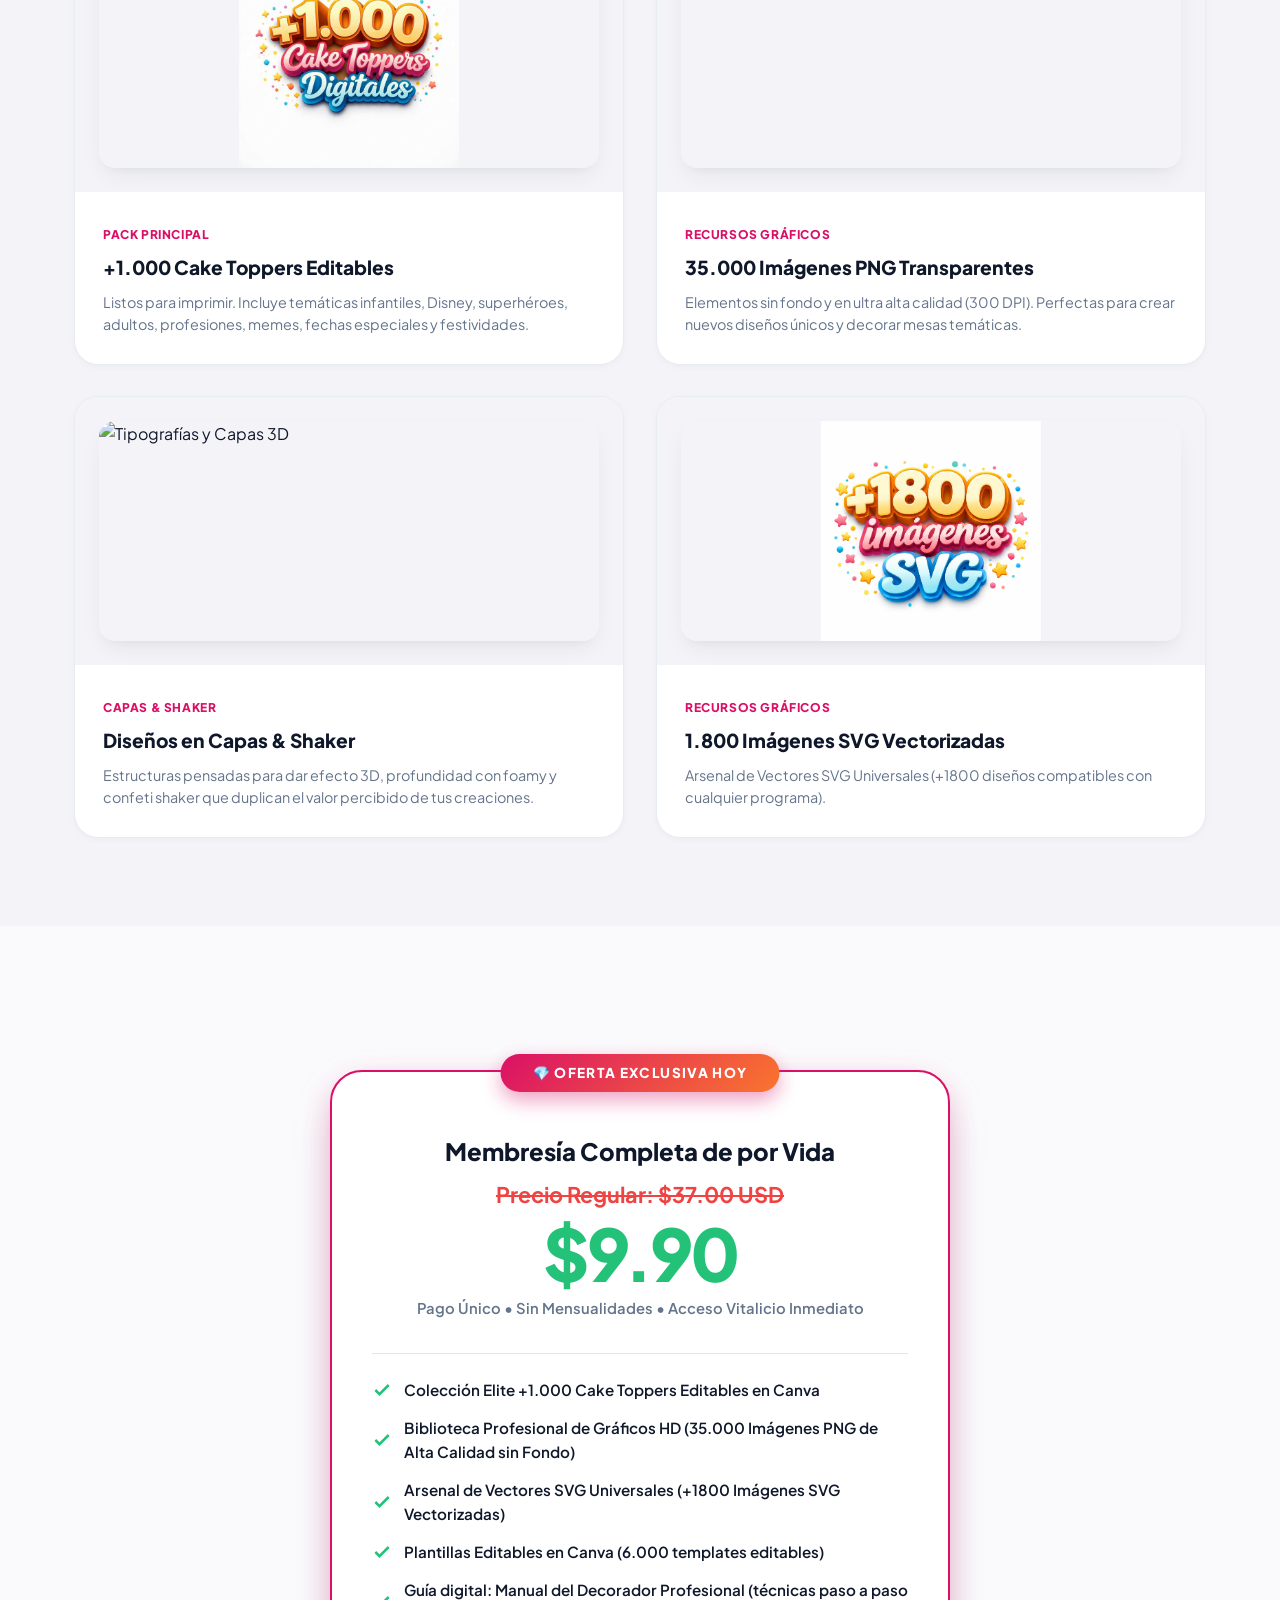
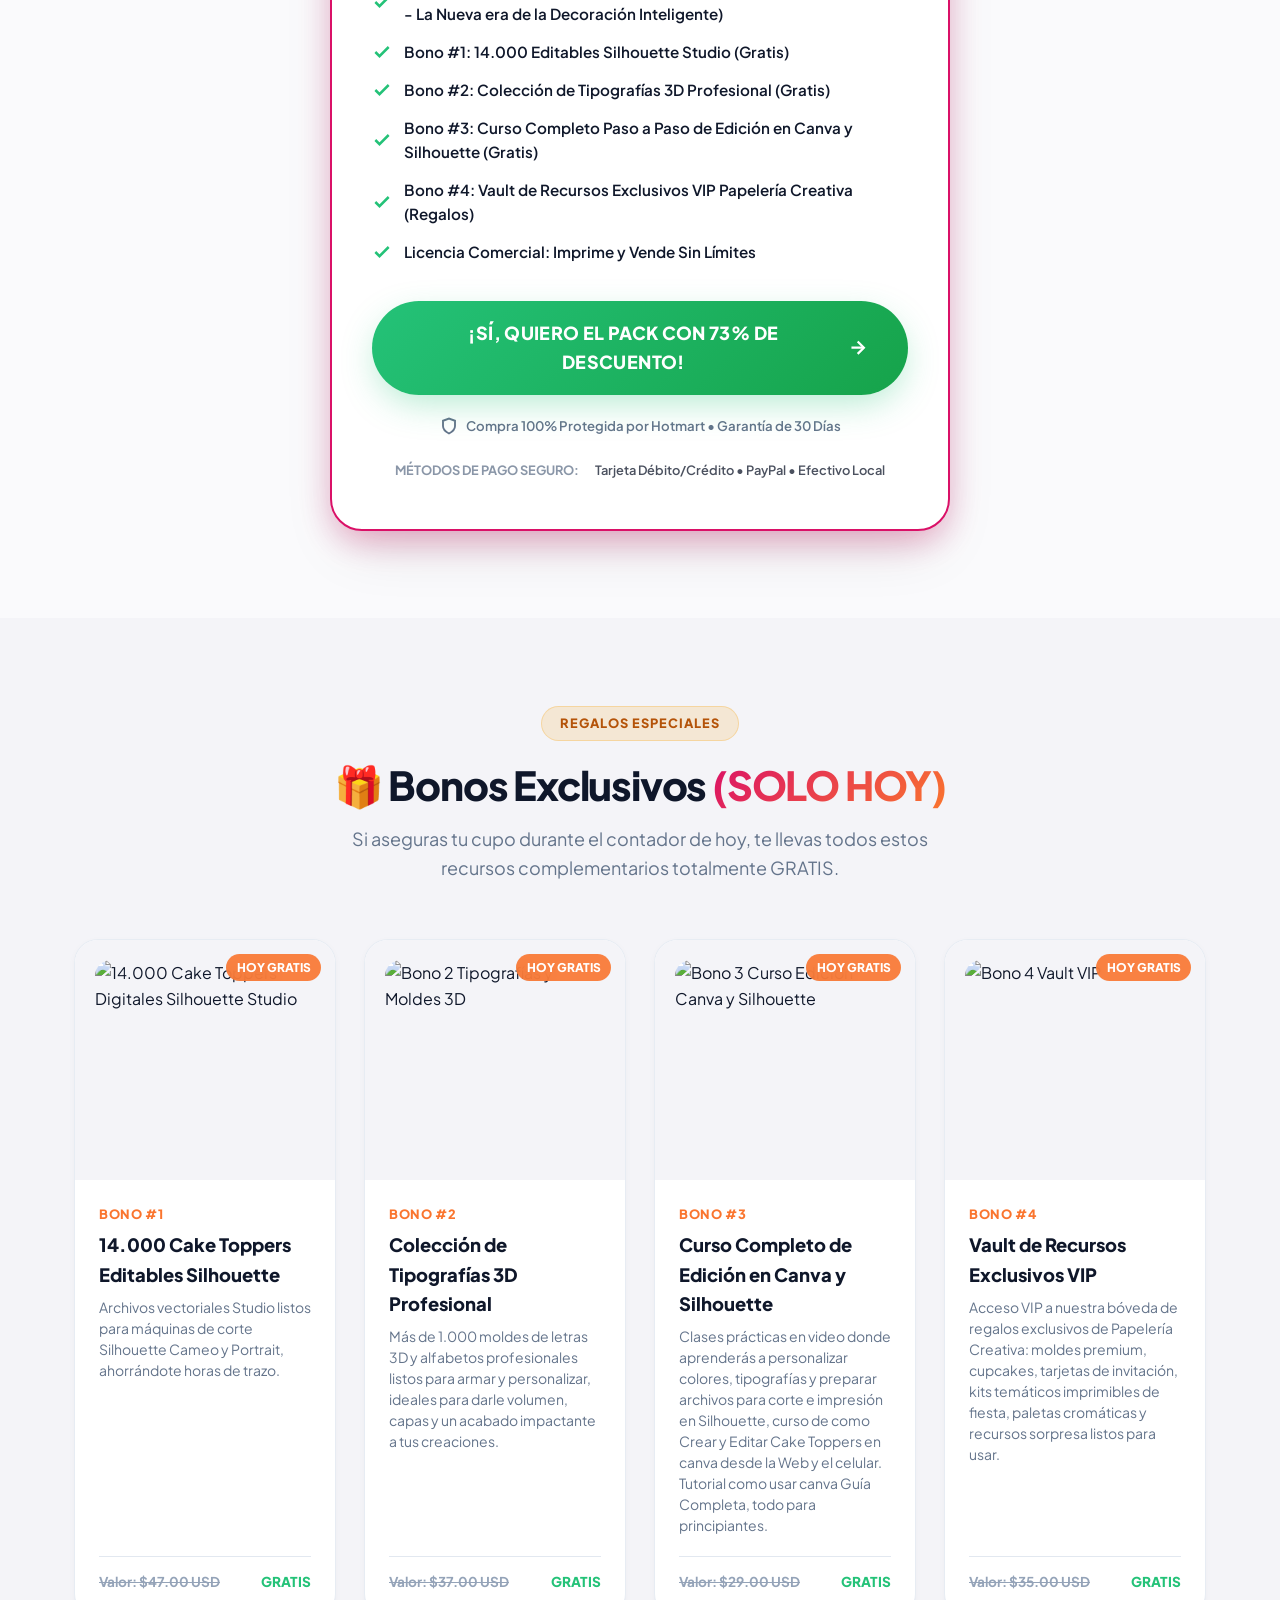
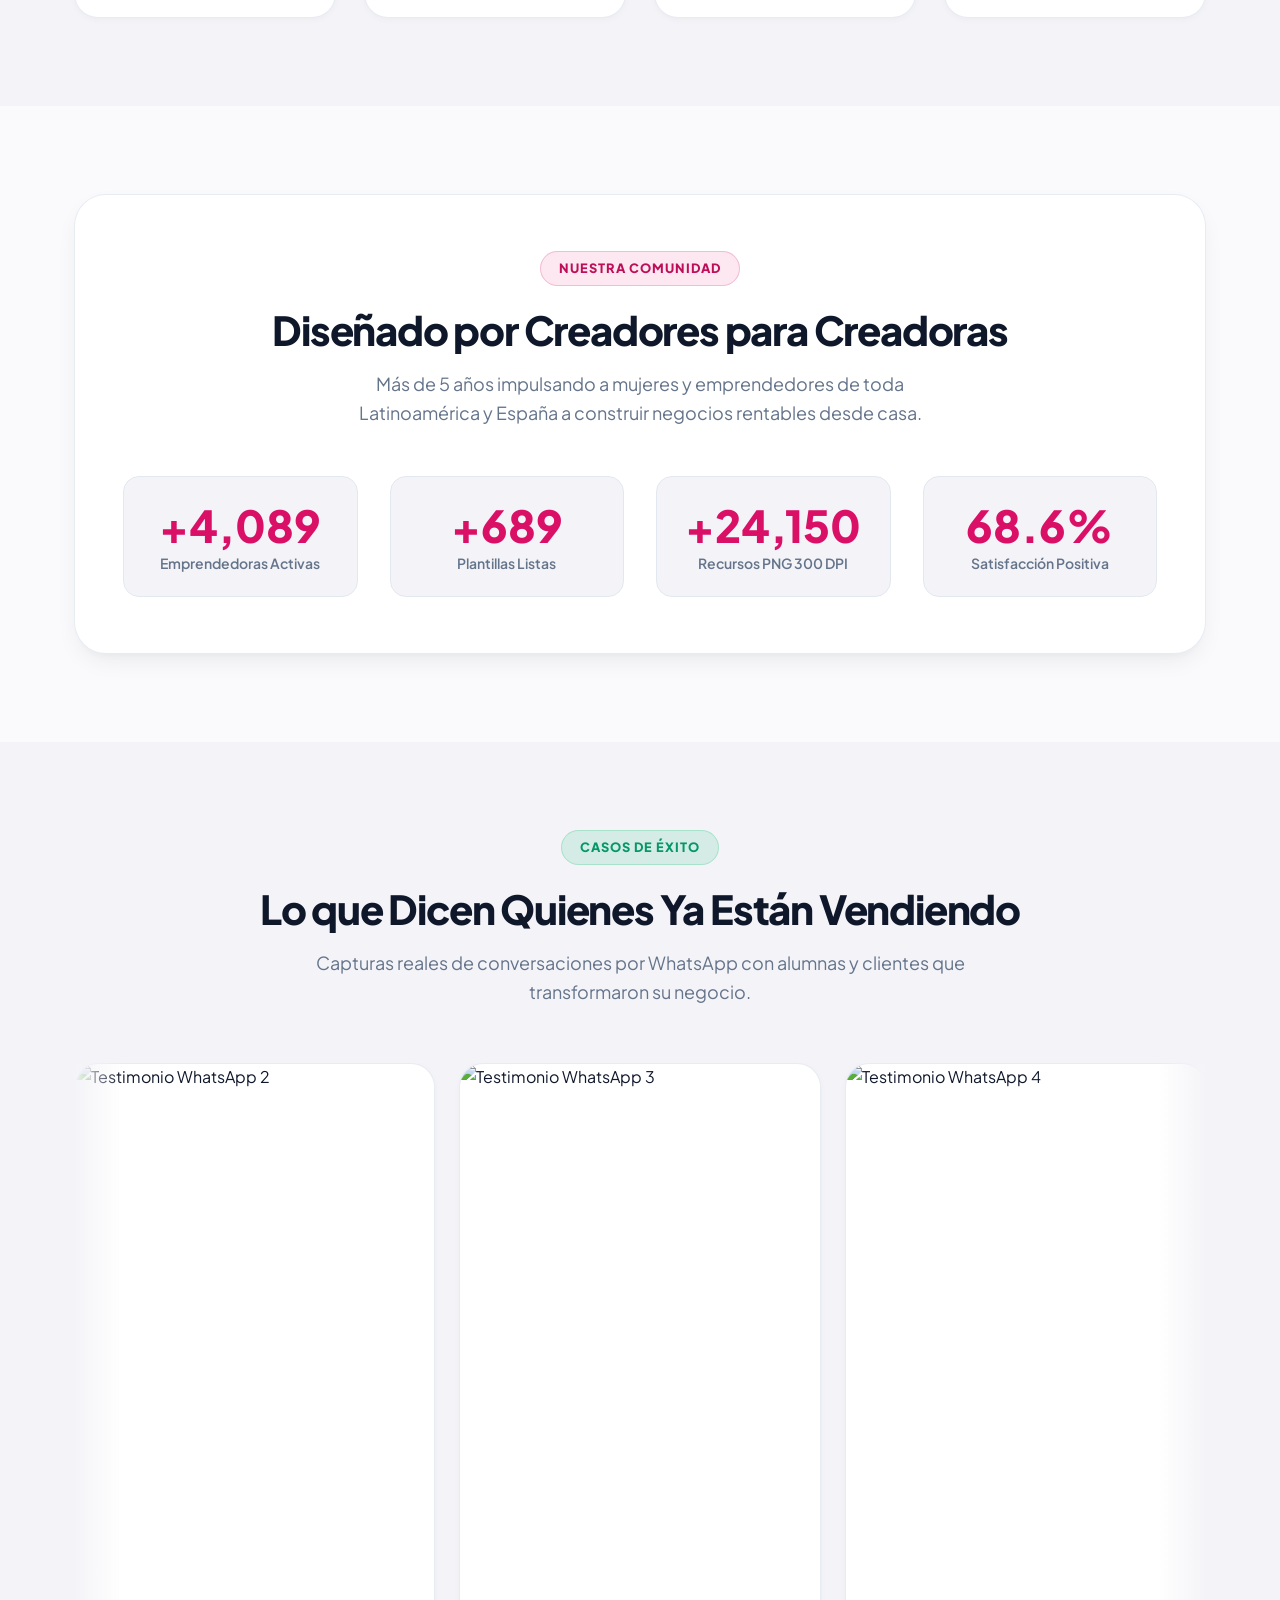
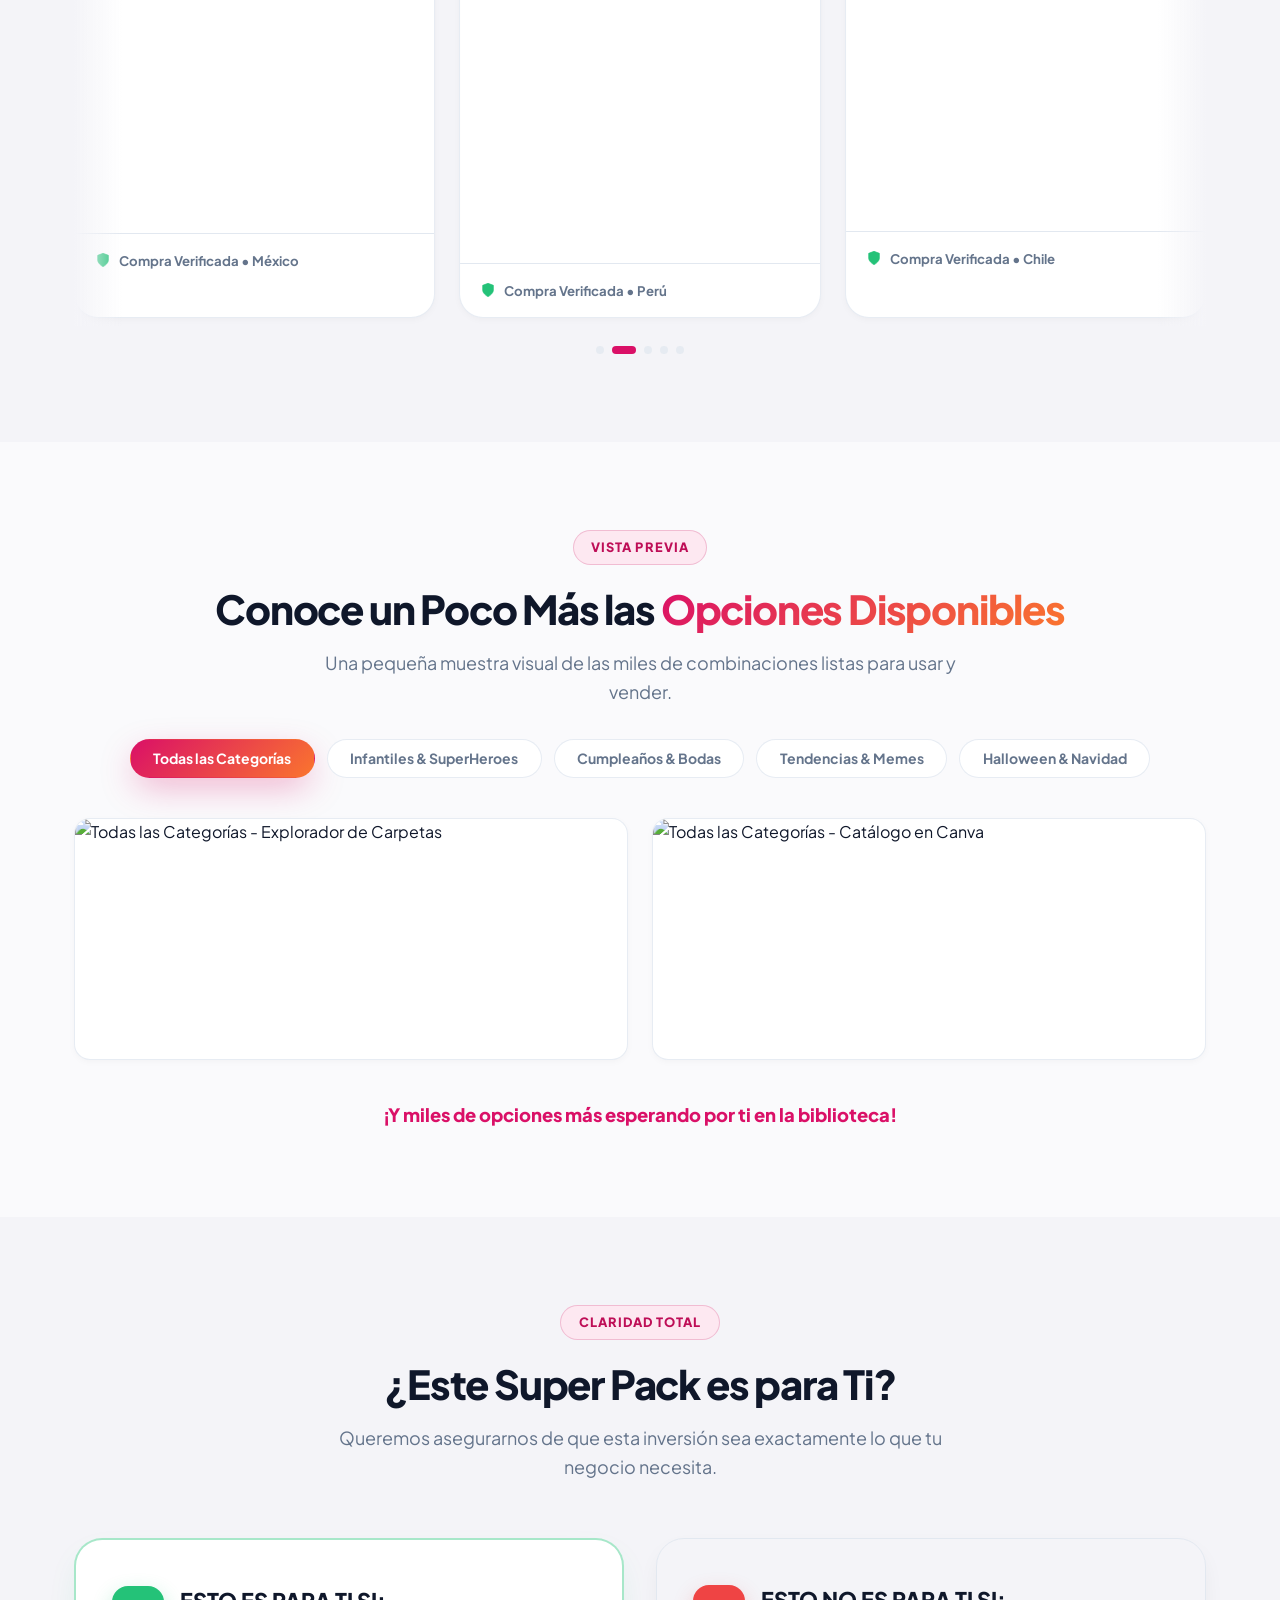
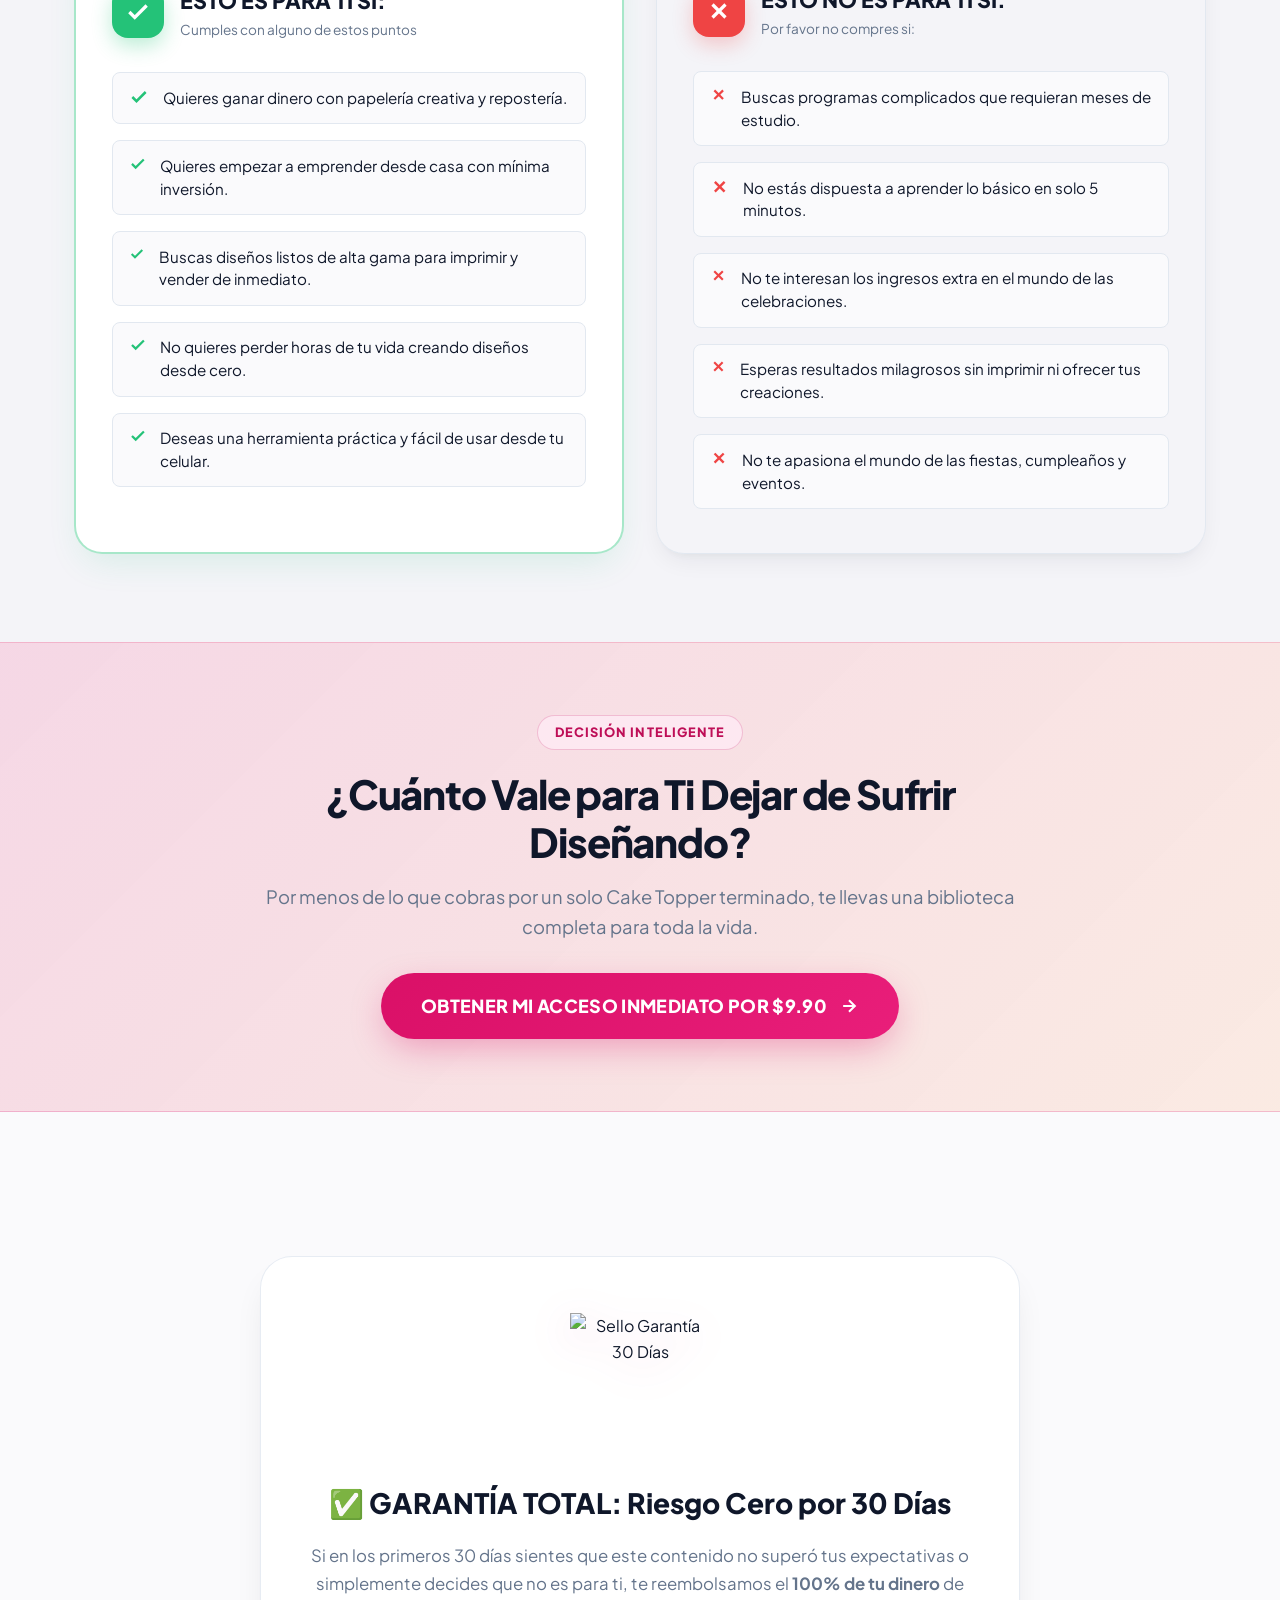
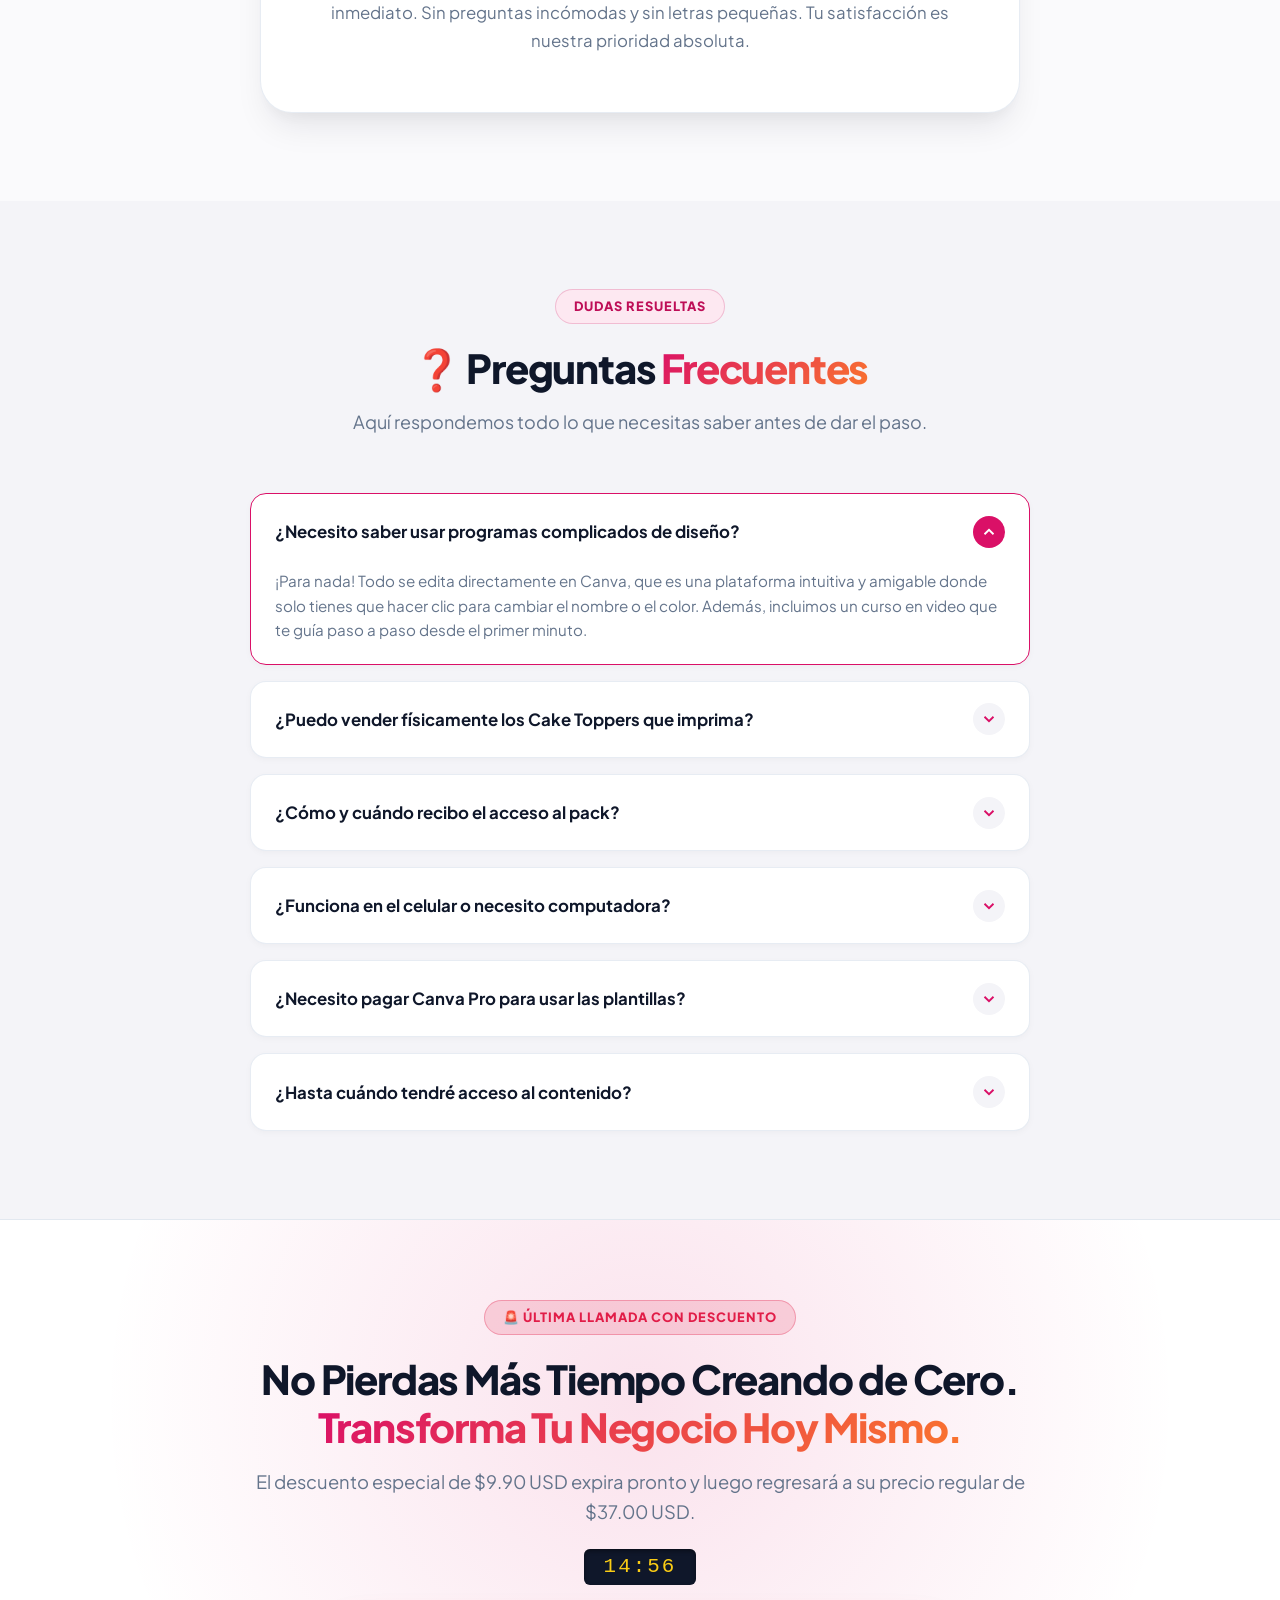
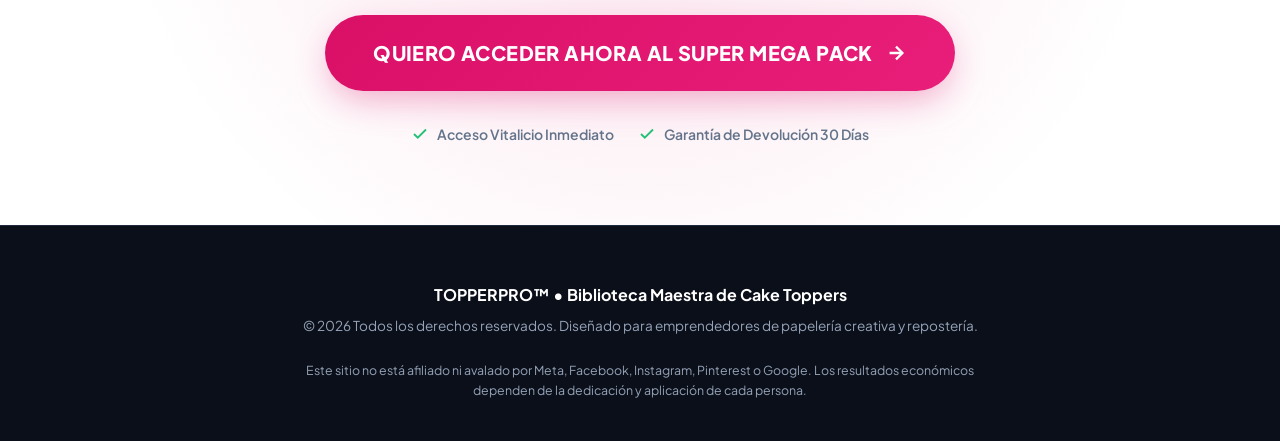
==== commit f50bbe4c: "performance 2 page" ====
--- a/pack-cake-toppers-redesign/index.html
+++ b/pack-cake-toppers-redesign/index.html
@@ -8,32 +8,53 @@
   <meta name="description"
     content="Super Pack con +1.000 Cake Toppers Digitales editables en Canva. Listos para imprimir, personalizar y vender. Acceso inmediato y de por vida con garantía total de 30 días.">
 
-  <!-- Preconnect para velocidad de carga óptima (<3s) -->
+  <!-- Preconnect para velocidad de carga óptima (solo orígenes críticos) -->
   <link rel="preconnect" href="https://fonts.googleapis.com">
   <link rel="preconnect" href="https://fonts.gstatic.com" crossorigin>
   <link rel="preconnect" href="https://fast.wistia.com">
-  <link rel="preconnect" href="https://embed-ssl.wistia.com">
-  <link rel="preconnect" href="https://i.ibb.co">
-  <link rel="preconnect" href="https://i.postimg.cc">
-
-  <!-- Preload LCP Thumbnail de Wistia con prioridad alta -->
-  <link rel="preload" as="image" href="https://embed-ssl.wistia.com/deliveries/c8adb4d48f10bd8b8a35f307b2b99cc5.webp?image_crop_resized=640x1138" fetchpriority="high">
-
-  <!-- Wistia VSL Scripts -->
-  <script src="https://fast.wistia.com/player.js" async></script>
-  <script src="https://fast.wistia.com/embed/8dbtrzkb1h.js" async type="module"></script>
-  <style>wistia-player[media-id='8dbtrzkb1h']:not(:defined) { background: center / contain no-repeat url('https://fast.wistia.com/embed/medias/8dbtrzkb1h/swatch'); display: block; filter: blur(5px); padding-top:177.78%; }</style>
-
-  <!-- Tipografía Google Fonts no bloqueante con swap -->
-  <link rel="preload" href="https://fonts.googleapis.com/css2?family=Plus+Jakarta+Sans:wght@400;500;600;700;800;900&display=swap" as="style" onload="this.onload=null;this.rel='stylesheet'">
-  <noscript><link rel="stylesheet" href="https://fonts.googleapis.com/css2?family=Plus+Jakarta+Sans:wght@400;500;600;700;800;900&display=swap"></noscript>
 
   <!-- Estilos Principales -->
   <link rel="stylesheet" href="css/styles.css">
+
+  <!-- Tipografía Google Fonts (con swap para render inmediato sin bloqueo) -->
+  <link href="https://fonts.googleapis.com/css2?family=Plus+Jakarta+Sans:wght@400;600;700;800&display=swap" rel="stylesheet">
+
+  <!-- Estilo del placeholder de Wistia VSL sin layout shift -->
+  <style>wistia-player[media-id='8dbtrzkb1h']:not(:defined) { background: center / contain no-repeat url('https://fast.wistia.com/embed/medias/8dbtrzkb1h/swatch'); display: block; filter: blur(5px); padding-top:177.78%; }</style>
 
   <!-- Favicon SVG en memoria -->
   <link rel="icon" type="image/svg+xml"
     href="data:image/svg+xml,<svg xmlns='http://www.w3.org/2000/svg' viewBox='0 0 100 100'><text y='.9em' font-size='90'>🎂</text></svg>">
+
+  <!-- Wistia VSL Scripts (Carga diferida inteligente para evitar descarga anticipada de video de 9.2MB) -->
+  <script>
+    (function () {
+      var wistiaLoaded = false;
+      function loadWistia() {
+        if (wistiaLoaded) return;
+        wistiaLoaded = true;
+        var s1 = document.createElement('script');
+        s1.src = 'https://fast.wistia.com/player.js';
+        s1.async = true;
+        document.head.appendChild(s1);
+
+        var s2 = document.createElement('script');
+        s2.src = 'https://fast.wistia.com/embed/8dbtrzkb1h.js';
+        s2.async = true;
+        s2.type = 'module';
+        document.head.appendChild(s2);
+      }
+      if ('requestIdleCallback' in window) {
+        requestIdleCallback(function () { setTimeout(loadWistia, 1500); });
+      } else {
+        window.addEventListener('load', function () { setTimeout(loadWistia, 1500); });
+      }
+      ['touchstart', 'scroll', 'click'].forEach(function (ev) {
+        window.addEventListener(ev, loadWistia, { once: true, passive: true });
+      });
+    })();
+  </script>
+
   <!-- Meta Pixel Code Optimizado (Carga diferida para no penalizar TBT ni render inicial) -->
   <script>
     !function (f, b, e, v, n, t, s) {
@@ -50,9 +71,9 @@
         s = b.getElementsByTagName(e)[0]; s.parentNode.insertBefore(t, s);
       }
       if ('requestIdleCallback' in window) {
-        requestIdleCallback(function () { setTimeout(loadPixel, 1200); });
+        requestIdleCallback(function () { setTimeout(loadPixel, 2000); });
       } else {
-        window.addEventListener('load', function () { setTimeout(loadPixel, 1200); });
+        window.addEventListener('load', function () { setTimeout(loadPixel, 2000); });
       }
       ['touchstart', 'scroll', 'click'].forEach(function (ev) {
         window.addEventListener(ev, loadPixel, { once: true, passive: true });
@@ -158,7 +179,7 @@
       <div class="vsl-wrapper reveal-on-scroll">
         <div class="vsl-inner">
           <div id="vsl-player-container" class="vsl-smartplayer-box">
-            <wistia-player media-id="8dbtrzkb1h" aspect="0.5625"></wistia-player>
+            <wistia-player media-id="8dbtrzkb1h" aspect="0.5625" preload="none"></wistia-player>
           </div>
         </div>
       </div>
@@ -304,7 +325,7 @@
         </div>
 
         <div class="solution-image-container">
-          <img src="https://i.ibb.co/hFrL3QyV/Chat-GPT-Image-23-de-mar-de-2025-17-03-59.png"
+          <img src="assets/solution-mockup.jpg"
             alt="Super Pack Cake Toppers Mockup" class="solution-main-img" width="640" height="640" loading="lazy" decoding="async">
           <div class="solution-floating-badge">
             <div style="background: rgba(36, 194, 120, 0.15); color: #24C278; padding: 0.5rem; border-radius: 10px;">
@@ -484,7 +505,7 @@
         <!-- Ítem 1 -->
         <div class="content-item-card reveal-on-scroll">
           <div class="content-img-holder">
-            <img src="https://i.ibb.co/hFrL3QyV/Chat-GPT-Image-23-de-mar-de-2025-17-03-59.png" alt="+1.000 Cake Toppers"
+            <img src="assets/solution-mockup.jpg" alt="+1.000 Cake Toppers"
               width="640" height="640" loading="lazy" decoding="async">
           </div>
           <div class="content-info-holder">
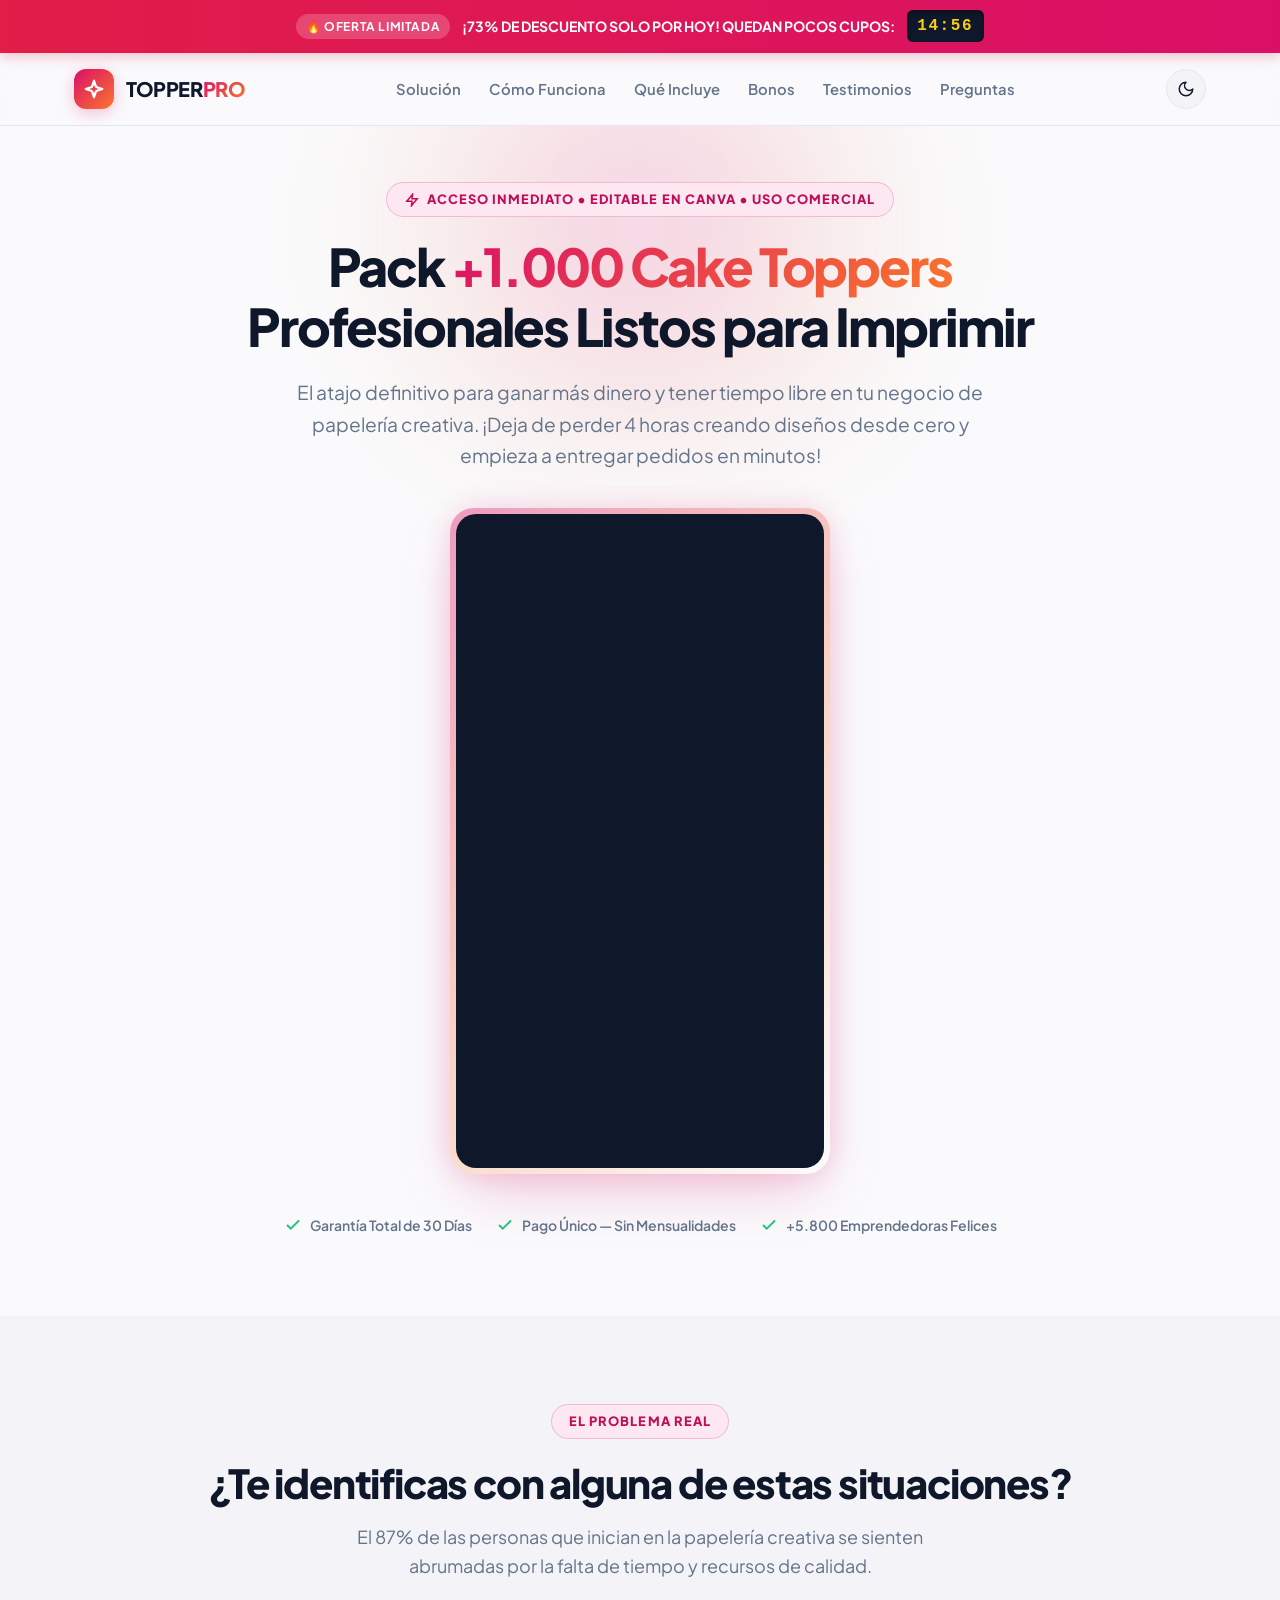
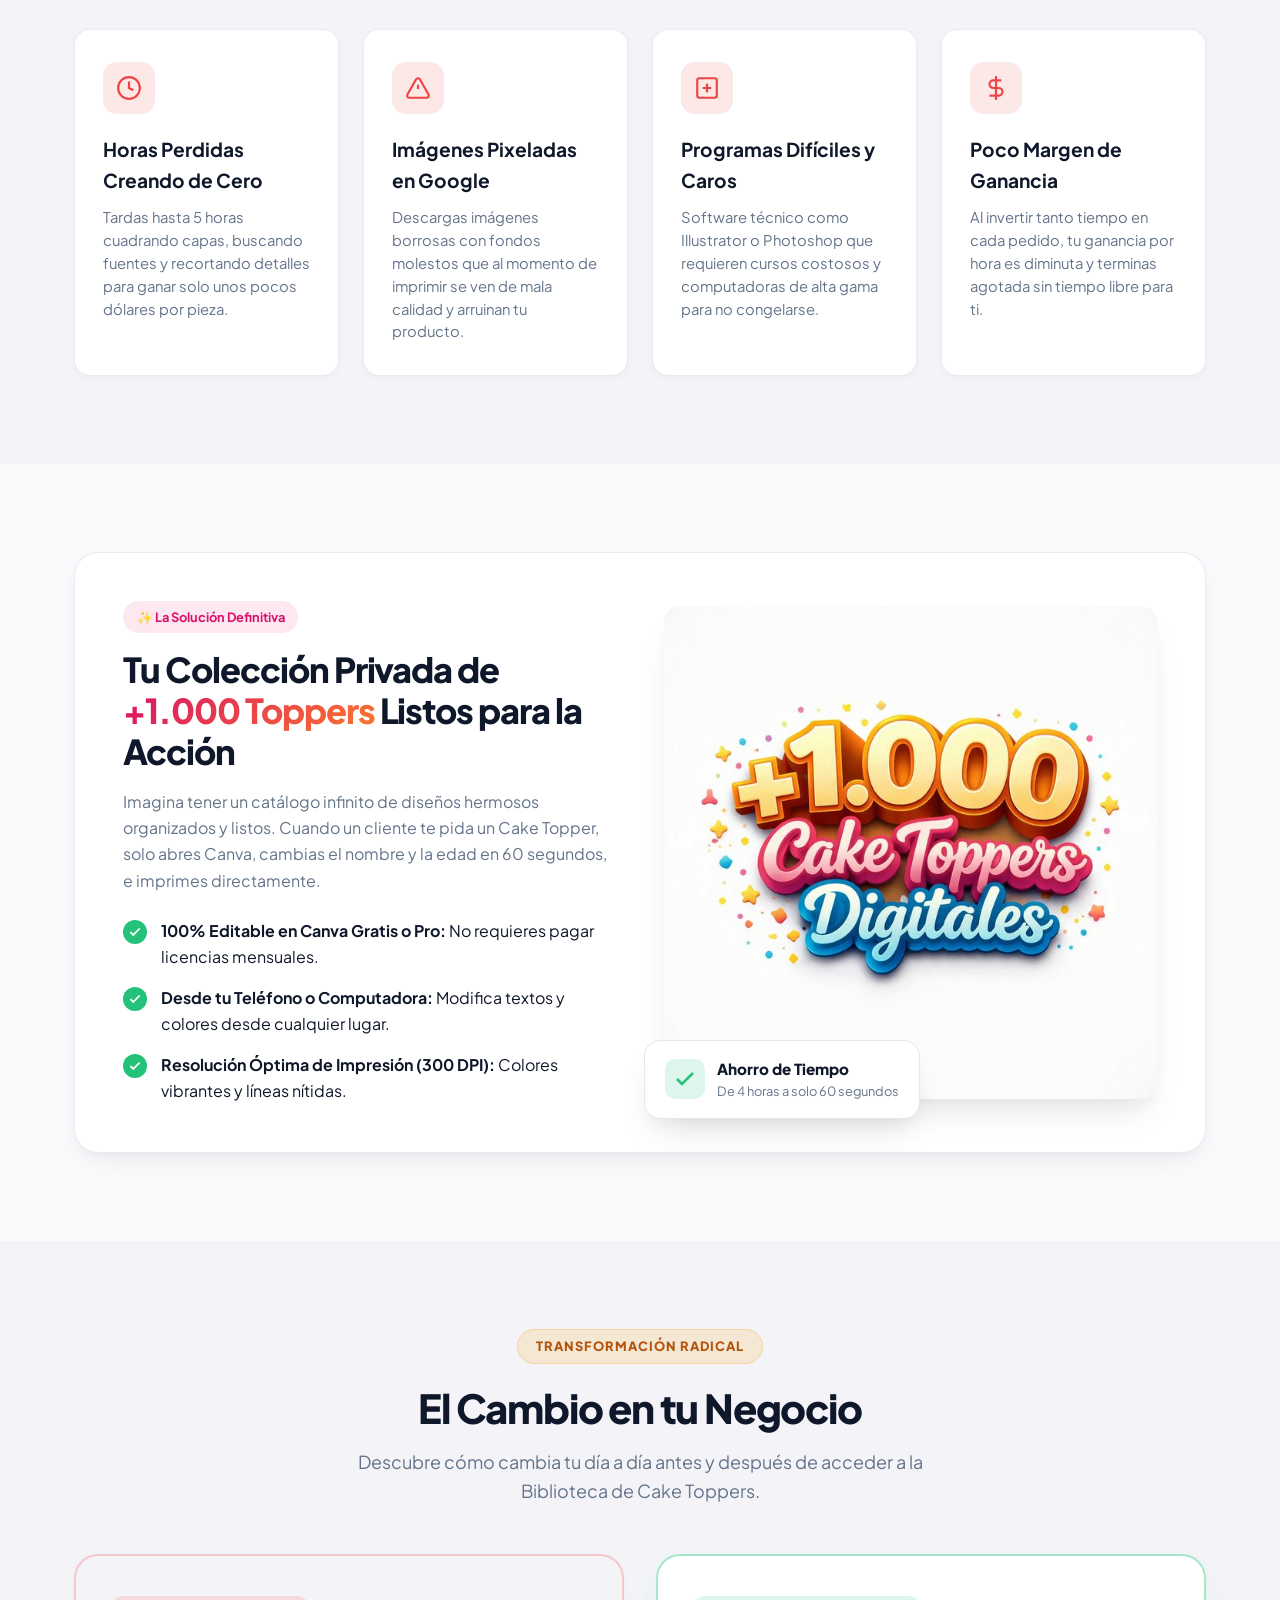
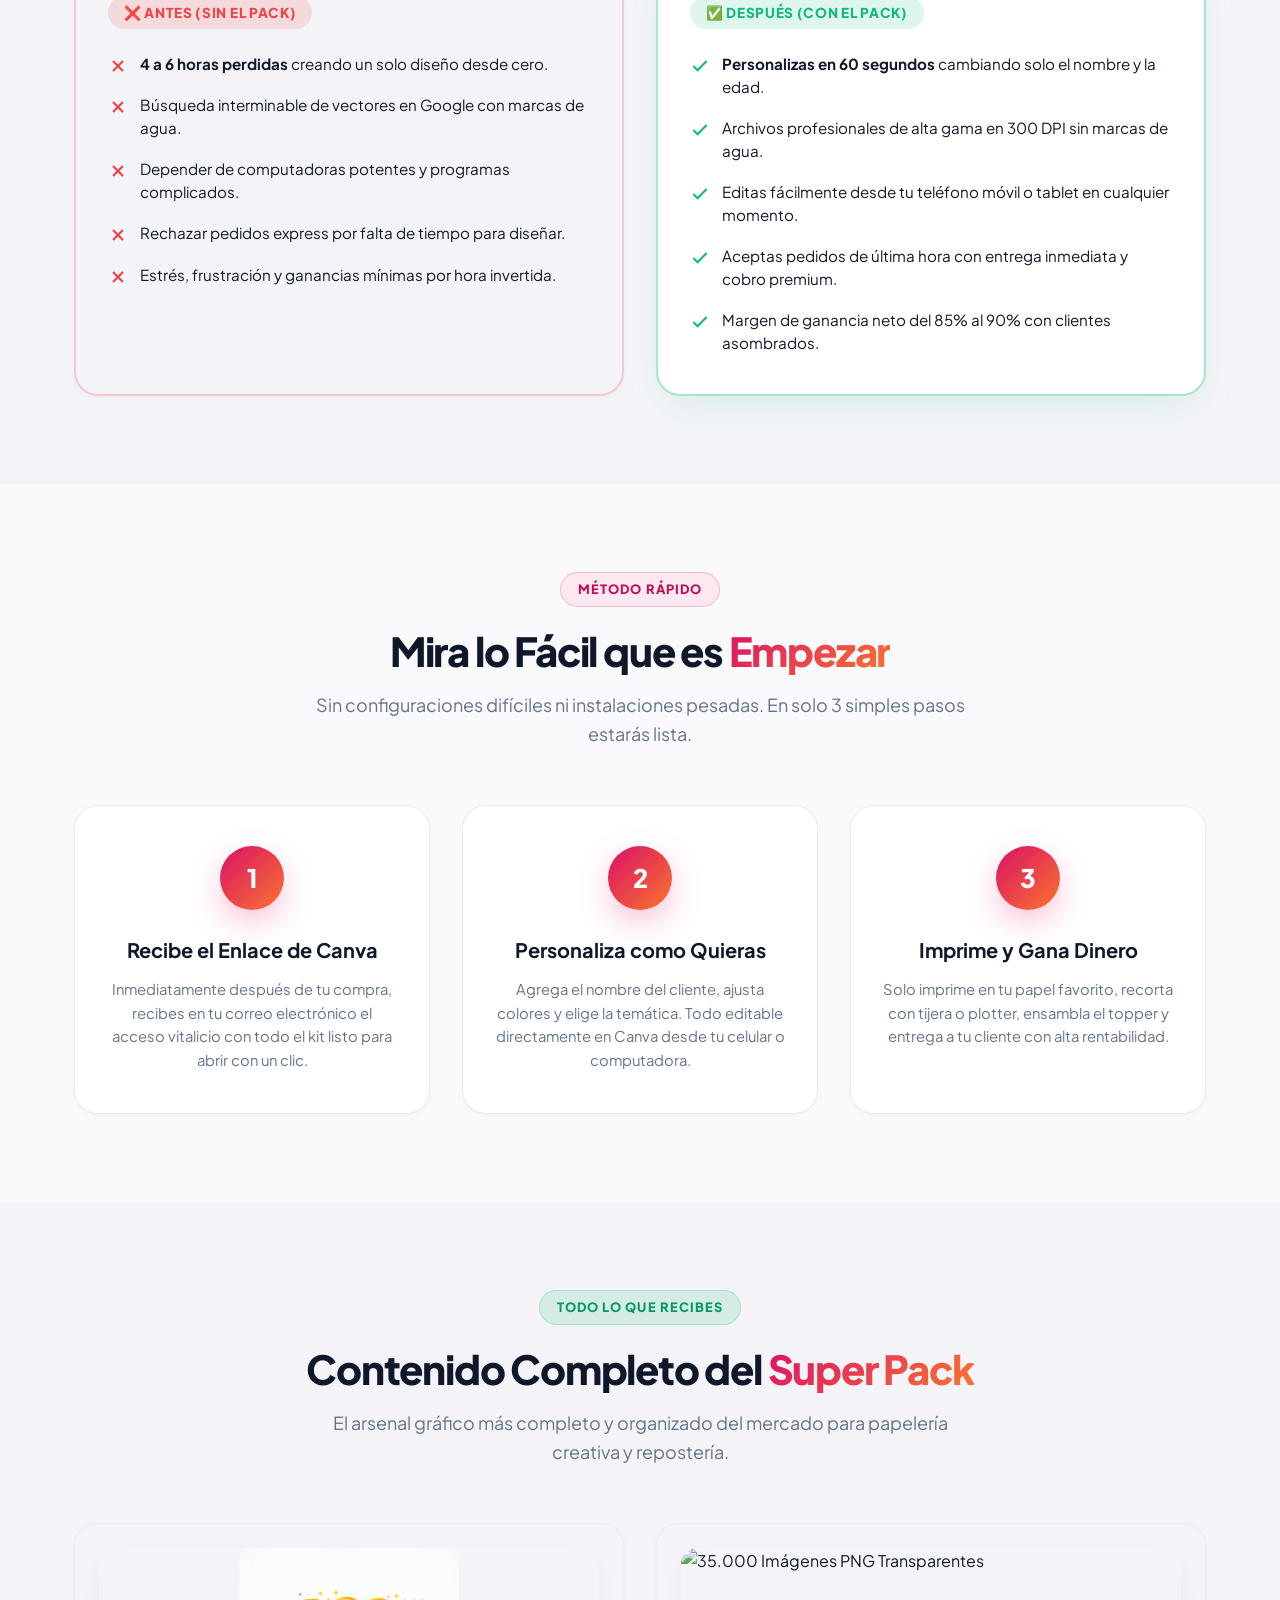
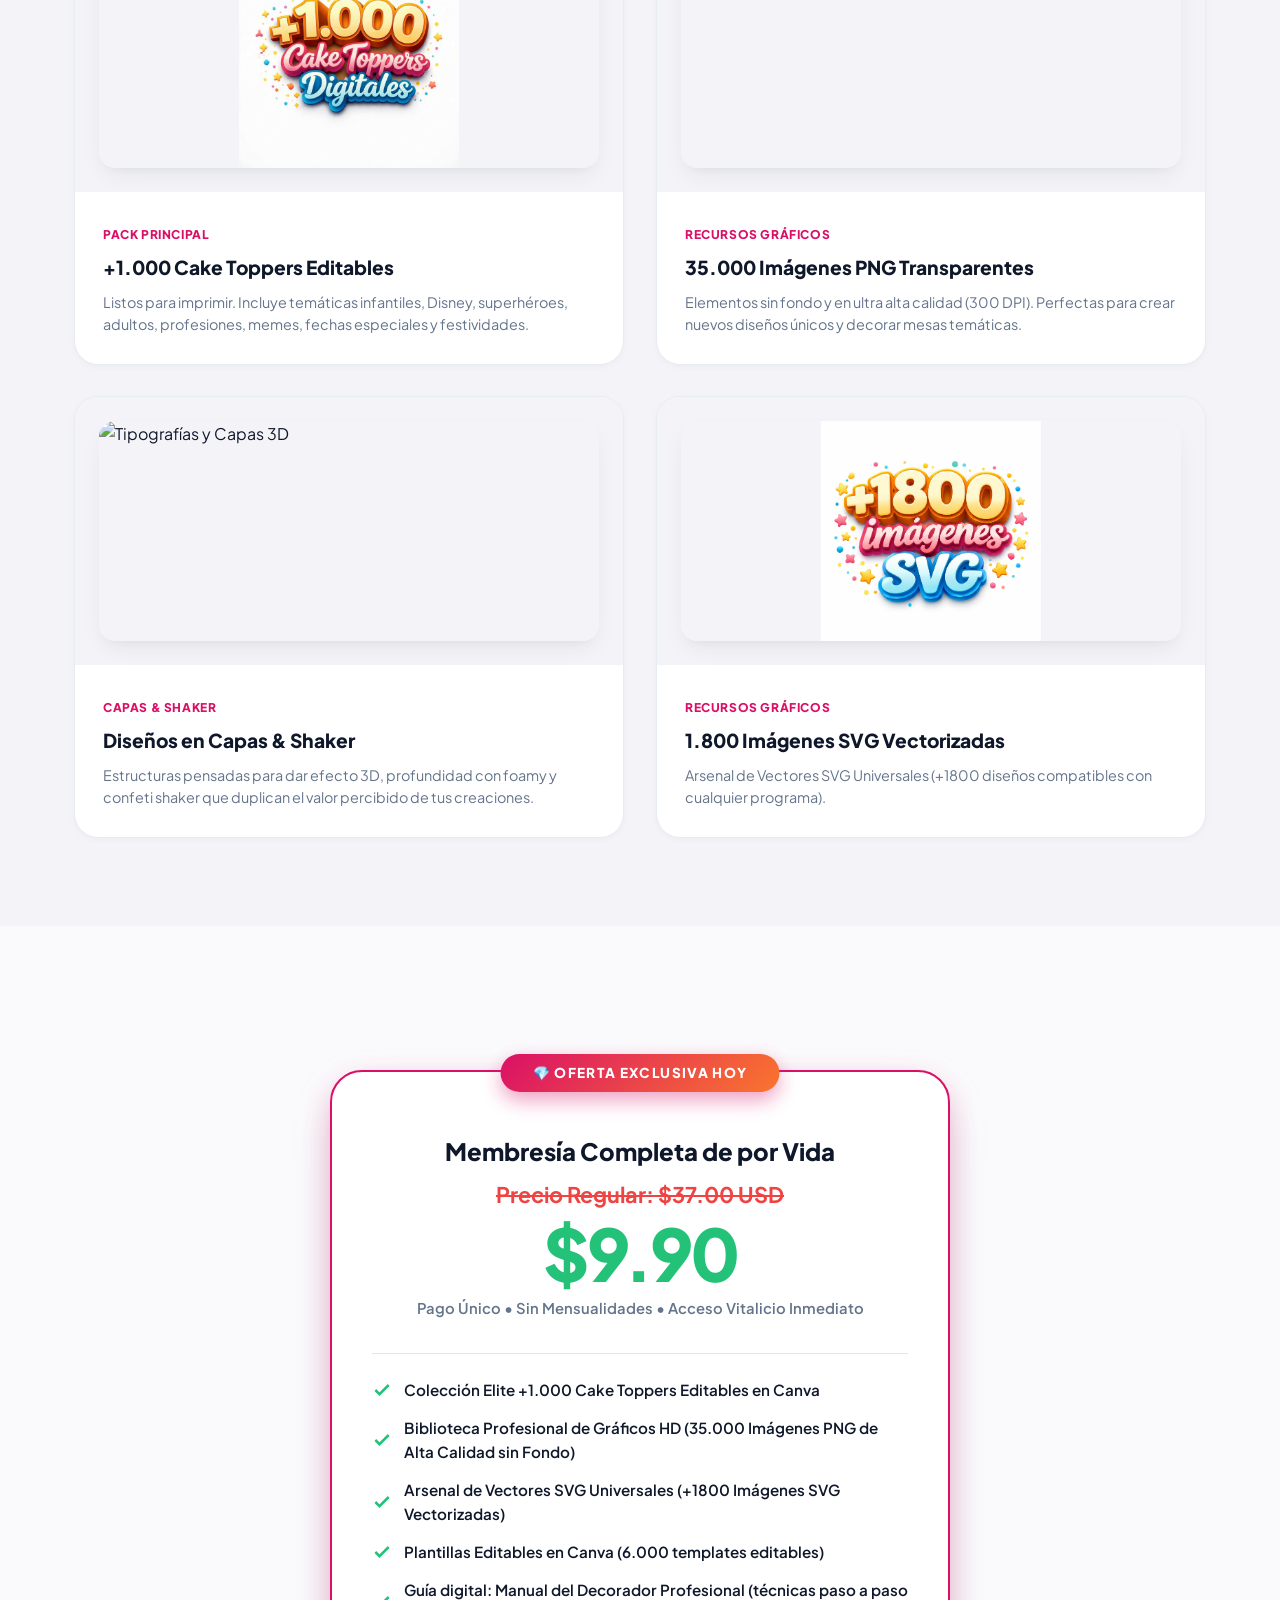
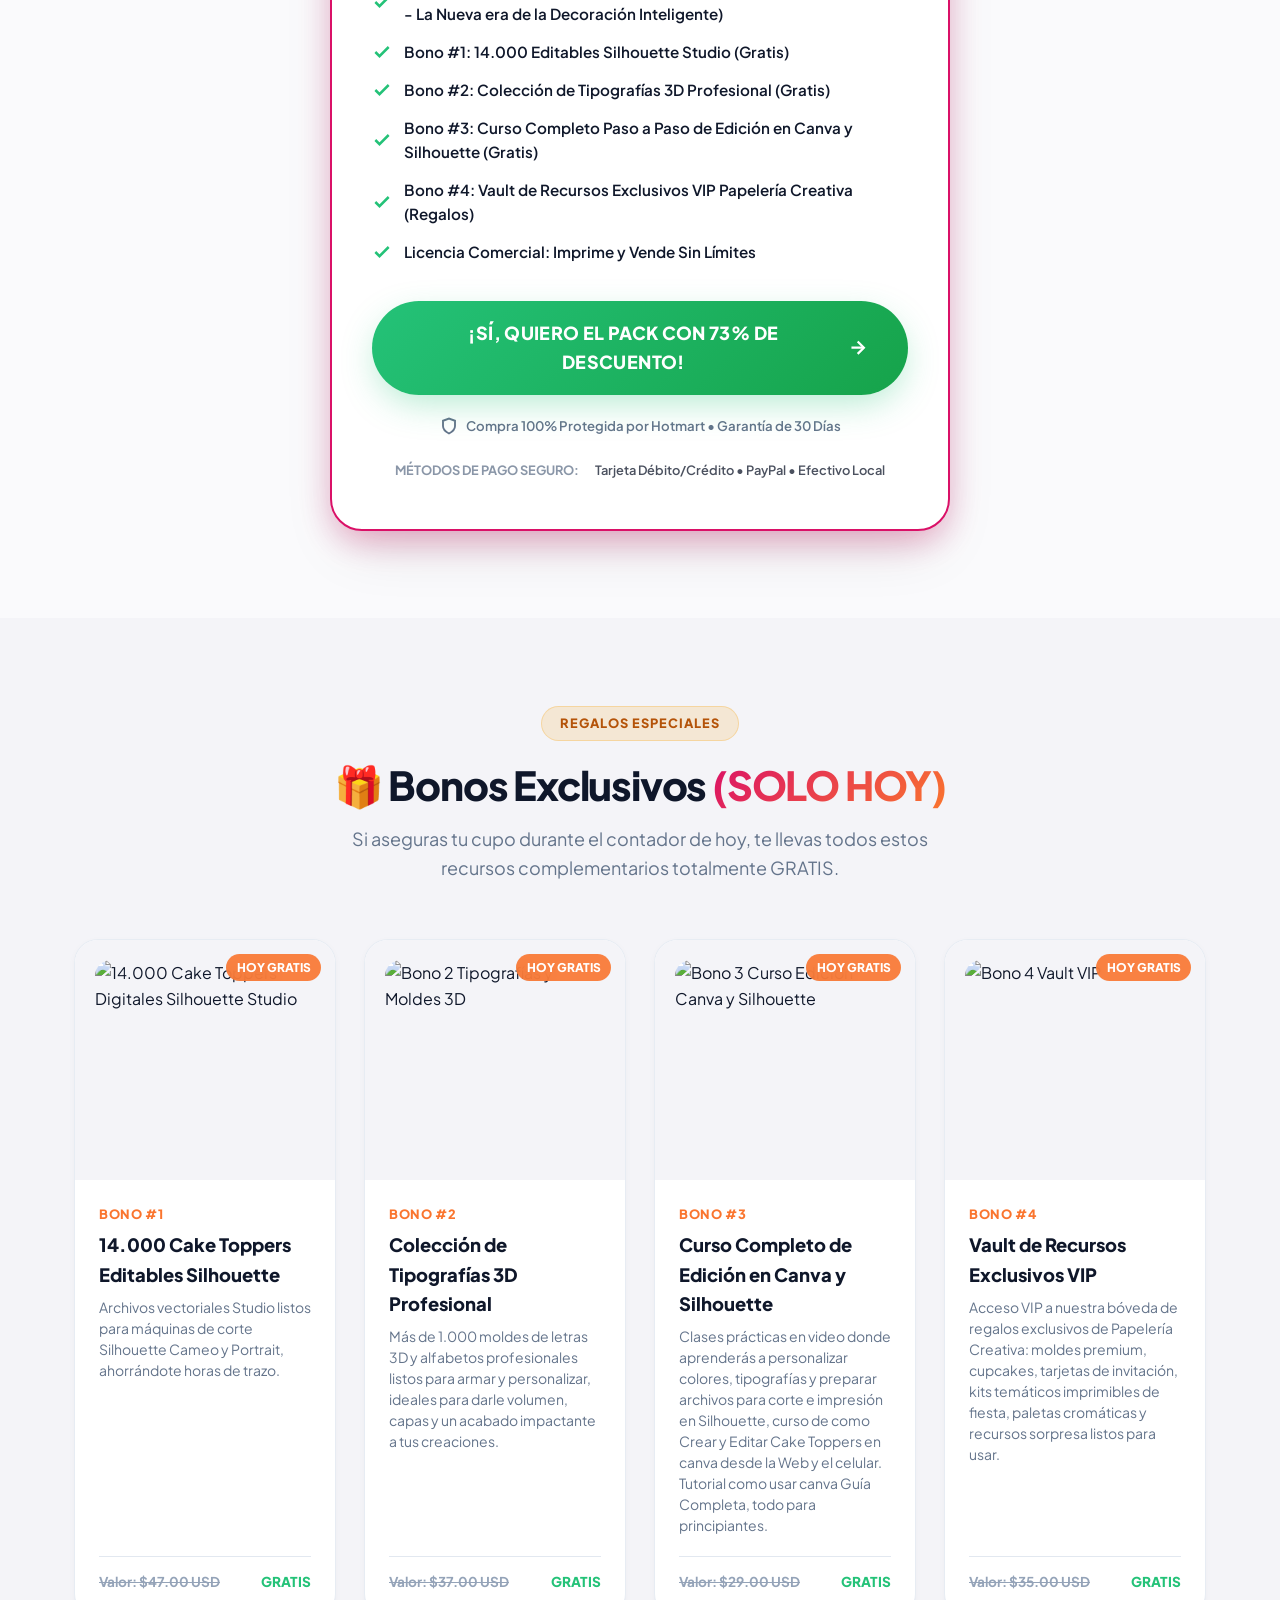
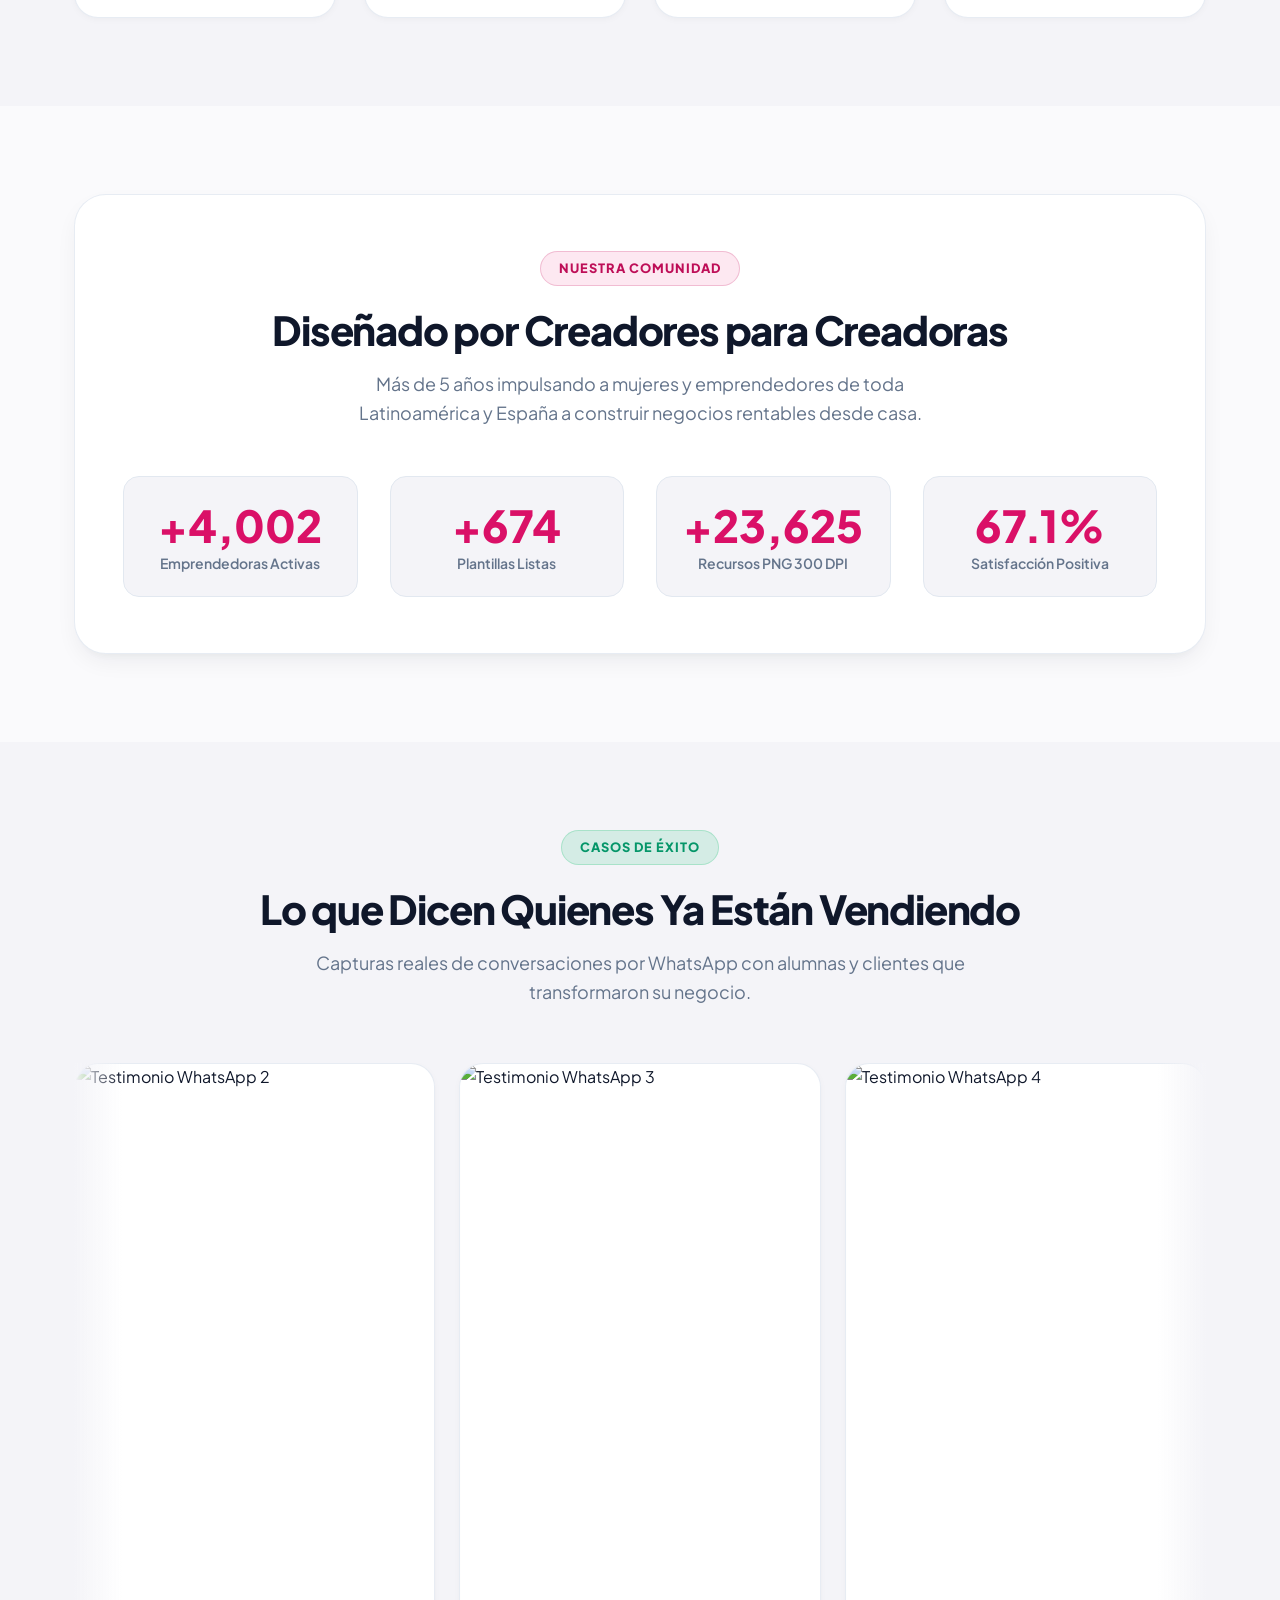
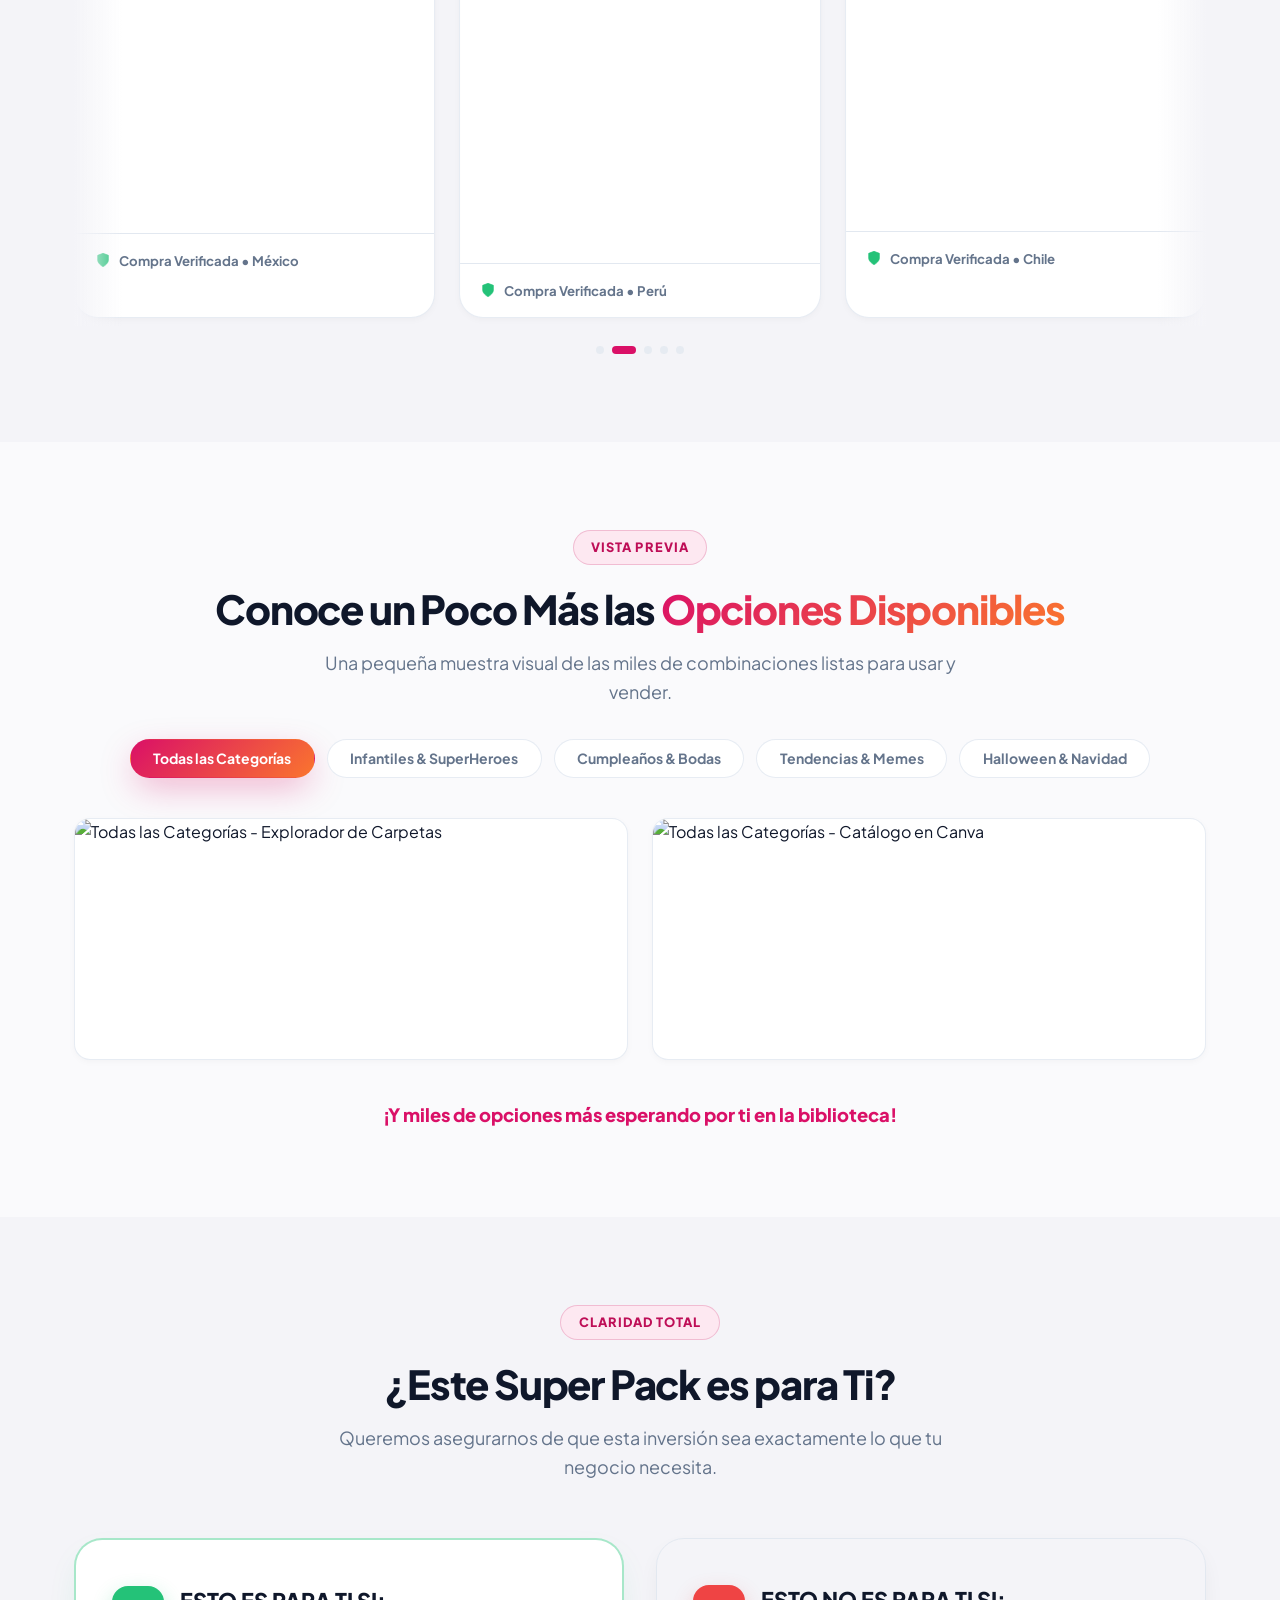
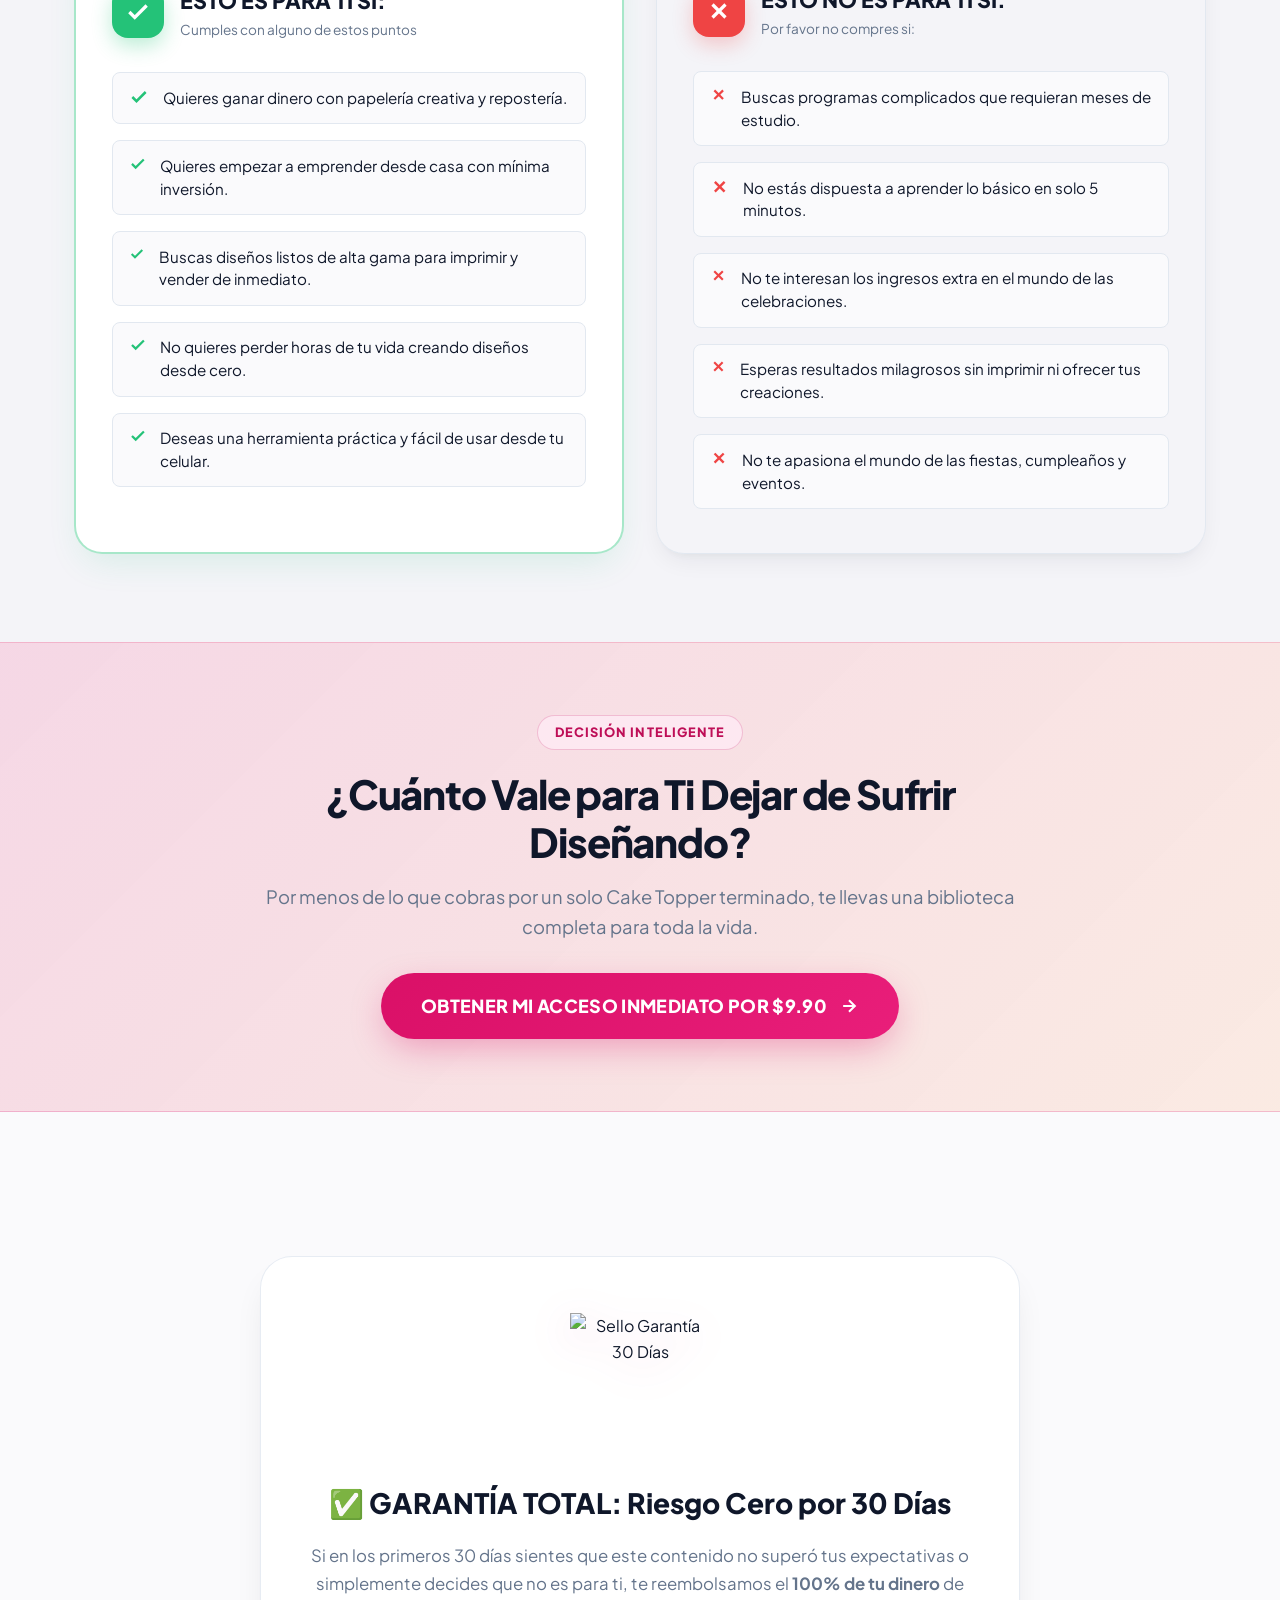
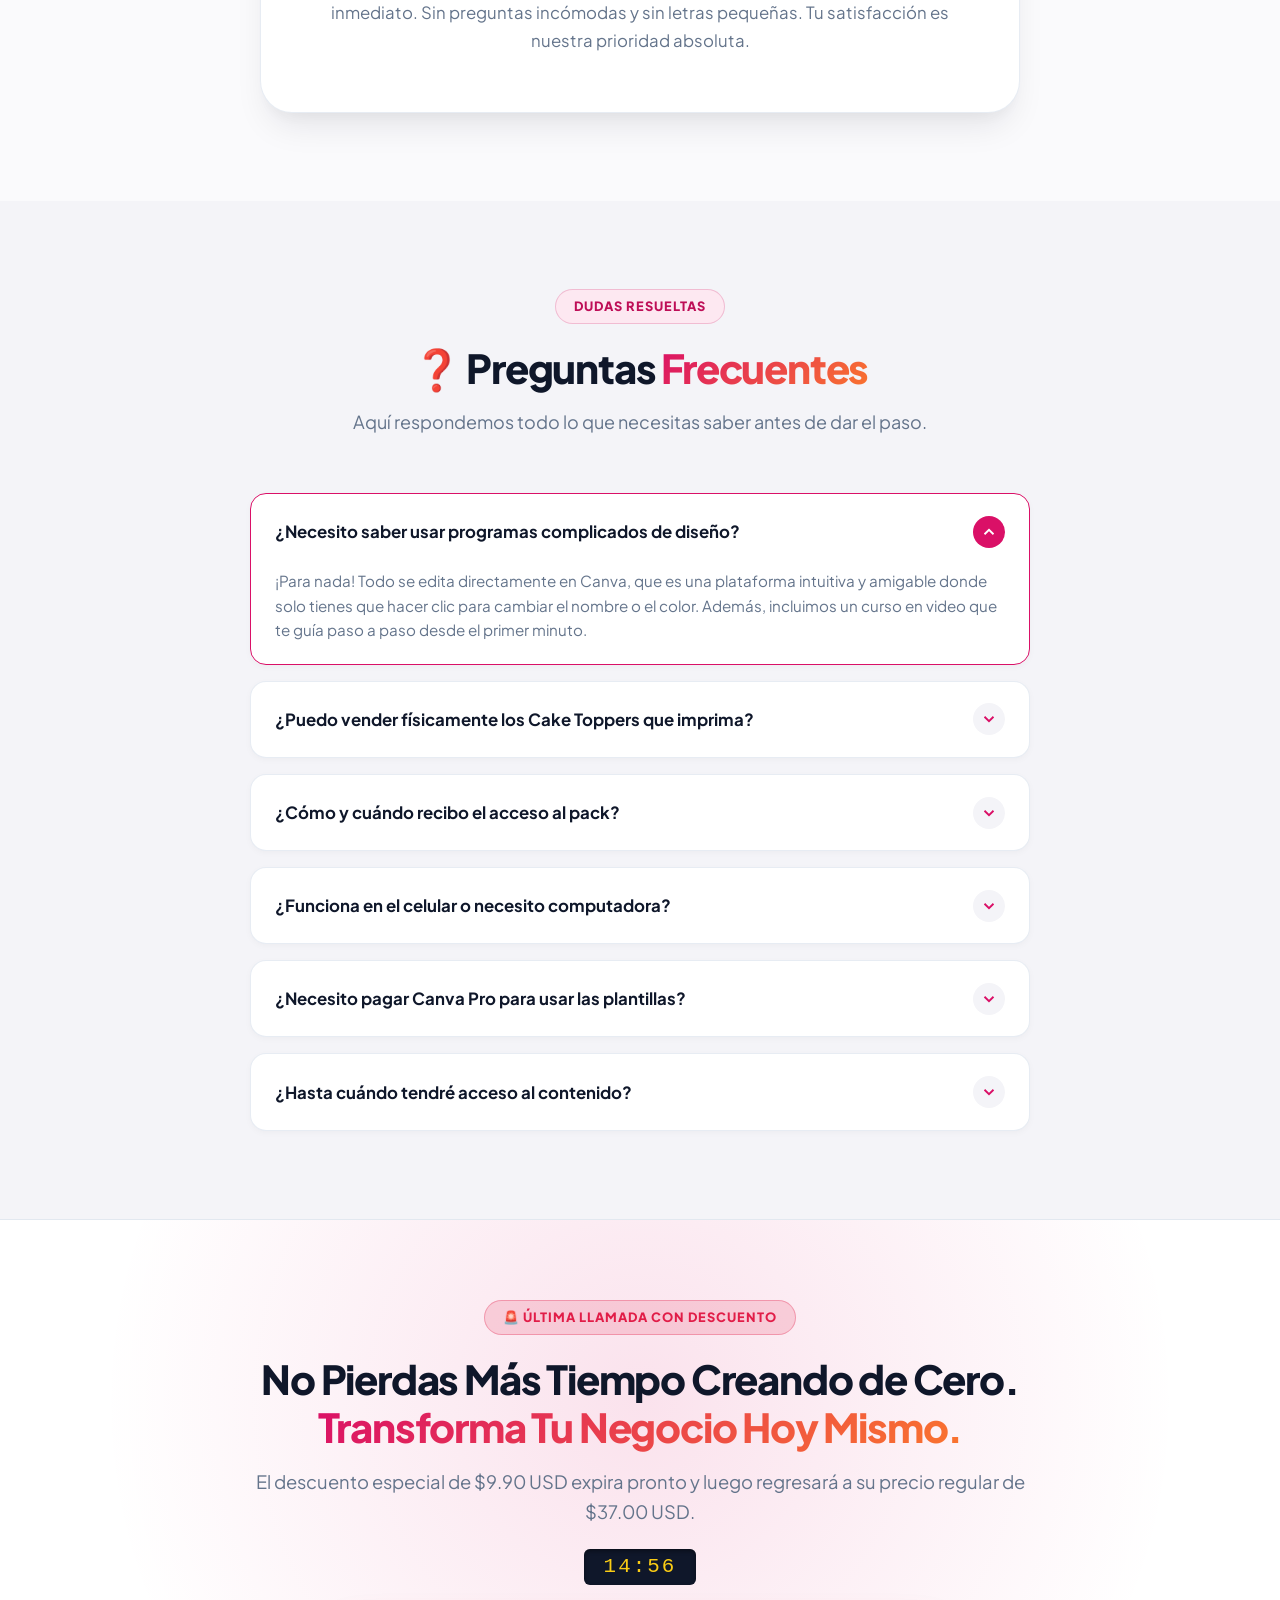
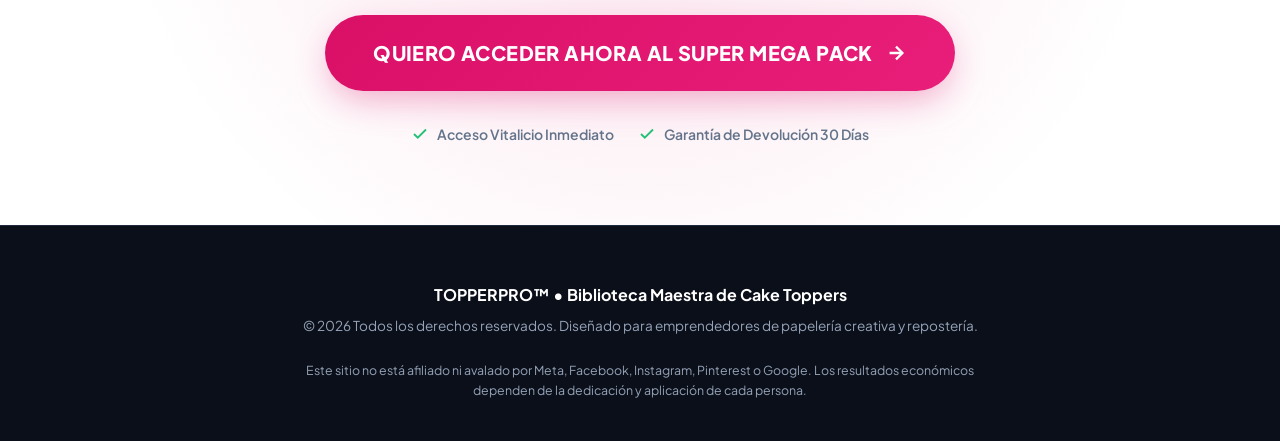
==== commit 4632d60e: "cambio de checkout" ====
--- a/pack-cake-toppers-redesign/index.html
+++ b/pack-cake-toppers-redesign/index.html
@@ -17,10 +17,18 @@
   <link rel="stylesheet" href="css/styles.css">
 
   <!-- Tipografía Google Fonts (con swap para render inmediato sin bloqueo) -->
-  <link href="https://fonts.googleapis.com/css2?family=Plus+Jakarta+Sans:wght@400;600;700;800&display=swap" rel="stylesheet">
+  <link href="https://fonts.googleapis.com/css2?family=Plus+Jakarta+Sans:wght@400;600;700;800&display=swap"
+    rel="stylesheet">
 
   <!-- Estilo del placeholder de Wistia VSL sin layout shift -->
-  <style>wistia-player[media-id='8dbtrzkb1h']:not(:defined) { background: center / contain no-repeat url('https://fast.wistia.com/embed/medias/8dbtrzkb1h/swatch'); display: block; filter: blur(5px); padding-top:177.78%; }</style>
+  <style>
+    wistia-player[media-id='8dbtrzkb1h']:not(:defined) {
+      background: center / contain no-repeat url('https://fast.wistia.com/embed/medias/8dbtrzkb1h/swatch');
+      display: block;
+      filter: blur(5px);
+      padding-top: 177.78%;
+    }
+  </style>
 
   <!-- Favicon SVG en memoria -->
   <link rel="icon" type="image/svg+xml"
@@ -151,1126 +159,1140 @@
   <!-- MAIN LANDMARK -->
   <main id="main-content">
 
-  <!-- =========================================================================
+    <!-- =========================================================================
        FASE: ATENCIÓN
        ========================================================================= -->
 
-  <!-- 1. HERO + VSL -->
-  <section id="hero" class="hero-section text-center">
-    <div class="hero-glow-1"></div>
-    <div class="container hero-content">
-      <div class="reveal-on-scroll">
-        <span class="section-tag">
-          <svg width="14" height="14" viewBox="0 0 24 24" fill="none" stroke="currentColor" stroke-width="2.5">
-            <path d="M13 2 3 14h9l-1 8 10-12h-9l1-8z" />
-          </svg>
-          Acceso Inmediato • Editable en Canva • Uso Comercial
-        </span>
-        <h1 class="hero-headline">
-          Pack <span class="gradient-text">+1.000 Cake Toppers</span><br>Profesionales Listos para Imprimir
-        </h1>
-        <p class="hero-subheadline">
-          El atajo definitivo para ganar más dinero y tener tiempo libre en tu negocio de papelería creativa.
-          ¡Deja de perder 4 horas creando diseños desde cero y empieza a entregar pedidos en minutos!
-        </p>
-      </div>
-
-      <!-- VSL Video Player Wistia -->
-      <div class="vsl-wrapper reveal-on-scroll">
-        <div class="vsl-inner">
-          <div id="vsl-player-container" class="vsl-smartplayer-box">
-            <wistia-player media-id="8dbtrzkb1h" aspect="0.5625" preload="none"></wistia-player>
-          </div>
-        </div>
-      </div>
-
-      <!-- Badges de Confianza Hero -->
-      <div class="reveal-on-scroll">
-        <div class="hero-guarantees-row">
-          <div class="hero-guarantee-item">
-            <svg width="18" height="18" viewBox="0 0 24 24" fill="none" stroke="currentColor" stroke-width="2.5">
-              <polyline points="20 6 9 17 4 12" />
+    <!-- 1. HERO + VSL -->
+    <section id="hero" class="hero-section text-center">
+      <div class="hero-glow-1"></div>
+      <div class="container hero-content">
+        <div class="reveal-on-scroll">
+          <span class="section-tag">
+            <svg width="14" height="14" viewBox="0 0 24 24" fill="none" stroke="currentColor" stroke-width="2.5">
+              <path d="M13 2 3 14h9l-1 8 10-12h-9l1-8z" />
             </svg>
-            <span>Garantía Total de 30 Días</span>
-          </div>
-          <div class="hero-guarantee-item">
-            <svg width="18" height="18" viewBox="0 0 24 24" fill="none" stroke="currentColor" stroke-width="2.5">
-              <polyline points="20 6 9 17 4 12" />
-            </svg>
-            <span>Pago Único — Sin Mensualidades</span>
-          </div>
-          <div class="hero-guarantee-item">
-            <svg width="18" height="18" viewBox="0 0 24 24" fill="none" stroke="currentColor" stroke-width="2.5">
-              <polyline points="20 6 9 17 4 12" />
-            </svg>
-            <span>+5.800 Emprendedoras Felices</span>
-          </div>
-        </div>
-      </div>
-    </div>
-  </section>
-
-  <!-- 2. PROBLEMA PRINCIPAL -->
-  <section class="section-spacing" style="background: var(--bg-tertiary);">
-    <div class="container">
-      <div class="text-center reveal-on-scroll">
-        <span class="section-tag">El Problema Real</span>
-        <h2 class="section-title">¿Te identificas con alguna de estas situaciones?</h2>
-        <p class="section-subtitle">
-          El 87% de las personas que inician en la papelería creativa se sienten abrumadas por la falta de tiempo y
-          recursos de calidad.
-        </p>
-      </div>
-
-      <div class="problems-grid">
-        <div class="problem-card reveal-on-scroll">
-          <div class="problem-icon">
-            <svg width="26" height="26" viewBox="0 0 24 24" fill="none" stroke="currentColor" stroke-width="2">
-              <circle cx="12" cy="12" r="10" />
-              <polyline points="12 6 12 12 16 14" />
-            </svg>
-          </div>
-          <h3>Horas Perdidas Creando de Cero</h3>
-          <p>Tardas hasta 5 horas cuadrando capas, buscando fuentes y recortando detalles para ganar solo unos pocos
-            dólares por pieza.</p>
-        </div>
-
-        <div class="problem-card reveal-on-scroll">
-          <div class="problem-icon">
-            <svg width="26" height="26" viewBox="0 0 24 24" fill="none" stroke="currentColor" stroke-width="2">
-              <path d="m21.73 18-8-14a2 2 0 0 0-3.48 0l-8 14A2 2 0 0 0 4 21h16a2 2 0 0 0 1.73-3Z" />
-              <line x1="12" y1="9" x2="12" y2="13" />
-              <line x1="12" y1="17" x2="12.01" y2="17" />
-            </svg>
-          </div>
-          <h3>Imágenes Pixeladas en Google</h3>
-          <p>Descargas imágenes borrosas con fondos molestos que al momento de imprimir se ven de mala calidad y
-            arruinan tu producto.</p>
-        </div>
-
-        <div class="problem-card reveal-on-scroll">
-          <div class="problem-icon">
-            <svg width="26" height="26" viewBox="0 0 24 24" fill="none" stroke="currentColor" stroke-width="2">
-              <rect width="18" height="18" x="3" y="3" rx="2" />
-              <path d="M8 12h8" />
-              <path d="M12 8v8" />
-            </svg>
-          </div>
-          <h3>Programas Difíciles y Caros</h3>
-          <p>Software técnico como Illustrator o Photoshop que requieren cursos costosos y computadoras de alta gama
-            para no congelarse.</p>
-        </div>
-
-        <div class="problem-card reveal-on-scroll">
-          <div class="problem-icon">
-            <svg width="26" height="26" viewBox="0 0 24 24" fill="none" stroke="currentColor" stroke-width="2">
-              <line x1="12" y1="1" x2="12" y2="23" />
-              <path d="M17 5H9.5a3.5 3.5 0 0 0 0 7h5a3.5 3.5 0 0 1 0 7H6" />
-            </svg>
-          </div>
-          <h3>Poco Margen de Ganancia</h3>
-          <p>Al invertir tanto tiempo en cada pedido, tu ganancia por hora es diminuta y terminas agotada sin tiempo
-            libre para ti.</p>
-        </div>
-      </div>
-    </div>
-  </section>
-
-  <!-- 3. PRESENTACIÓN SOLUCIÓN -->
-  <section id="solucion" class="section-spacing">
-    <div class="container">
-      <div class="solution-box reveal-on-scroll">
-        <div class="solution-text-col">
-          <span class="solution-badge-pill">✨ La Solución Definitiva</span>
-          <h2 class="section-title" style="font-size: 2.15rem;">
-            Tu Colección Privada de <span class="gradient-text">+1.000 Toppers</span> Listos para la Acción
-          </h2>
-          <p style="color: var(--text-muted); line-height: 1.65; margin-bottom: 1.25rem;">
-            Imagina tener un catálogo infinito de diseños hermosos organizados y listos. Cuando un cliente te pida un
-            Cake Topper, solo abres Canva, cambias el nombre y la edad en 60 segundos, e imprimes directamente.
+            Acceso Inmediato • Editable en Canva • Uso Comercial
+          </span>
+          <h1 class="hero-headline">
+            Pack <span class="gradient-text">+1.000 Cake Toppers</span><br>Profesionales Listos para Imprimir
+          </h1>
+          <p class="hero-subheadline">
+            El atajo definitivo para ganar más dinero y tener tiempo libre en tu negocio de papelería creativa.
+            ¡Deja de perder 4 horas creando diseños desde cero y empieza a entregar pedidos en minutos!
           </p>
-
-          <ul class="solution-features-list">
-            <li class="solution-feature-item">
-              <div class="solution-check-circle">
-                <svg width="14" height="14" viewBox="0 0 24 24" fill="none" stroke="currentColor" stroke-width="3">
+        </div>
+
+        <!-- VSL Video Player Wistia -->
+        <div class="vsl-wrapper reveal-on-scroll">
+          <div class="vsl-inner">
+            <div id="vsl-player-container" class="vsl-smartplayer-box">
+              <wistia-player media-id="8dbtrzkb1h" aspect="0.5625" preload="none"></wistia-player>
+            </div>
+          </div>
+        </div>
+
+        <!-- Badges de Confianza Hero -->
+        <div class="reveal-on-scroll">
+          <div class="hero-guarantees-row">
+            <div class="hero-guarantee-item">
+              <svg width="18" height="18" viewBox="0 0 24 24" fill="none" stroke="currentColor" stroke-width="2.5">
+                <polyline points="20 6 9 17 4 12" />
+              </svg>
+              <span>Garantía Total de 30 Días</span>
+            </div>
+            <div class="hero-guarantee-item">
+              <svg width="18" height="18" viewBox="0 0 24 24" fill="none" stroke="currentColor" stroke-width="2.5">
+                <polyline points="20 6 9 17 4 12" />
+              </svg>
+              <span>Pago Único — Sin Mensualidades</span>
+            </div>
+            <div class="hero-guarantee-item">
+              <svg width="18" height="18" viewBox="0 0 24 24" fill="none" stroke="currentColor" stroke-width="2.5">
+                <polyline points="20 6 9 17 4 12" />
+              </svg>
+              <span>+5.800 Emprendedoras Felices</span>
+            </div>
+          </div>
+        </div>
+      </div>
+    </section>
+
+    <!-- 2. PROBLEMA PRINCIPAL -->
+    <section class="section-spacing" style="background: var(--bg-tertiary);">
+      <div class="container">
+        <div class="text-center reveal-on-scroll">
+          <span class="section-tag">El Problema Real</span>
+          <h2 class="section-title">¿Te identificas con alguna de estas situaciones?</h2>
+          <p class="section-subtitle">
+            El 87% de las personas que inician en la papelería creativa se sienten abrumadas por la falta de tiempo y
+            recursos de calidad.
+          </p>
+        </div>
+
+        <div class="problems-grid">
+          <div class="problem-card reveal-on-scroll">
+            <div class="problem-icon">
+              <svg width="26" height="26" viewBox="0 0 24 24" fill="none" stroke="currentColor" stroke-width="2">
+                <circle cx="12" cy="12" r="10" />
+                <polyline points="12 6 12 12 16 14" />
+              </svg>
+            </div>
+            <h3>Horas Perdidas Creando de Cero</h3>
+            <p>Tardas hasta 5 horas cuadrando capas, buscando fuentes y recortando detalles para ganar solo unos pocos
+              dólares por pieza.</p>
+          </div>
+
+          <div class="problem-card reveal-on-scroll">
+            <div class="problem-icon">
+              <svg width="26" height="26" viewBox="0 0 24 24" fill="none" stroke="currentColor" stroke-width="2">
+                <path d="m21.73 18-8-14a2 2 0 0 0-3.48 0l-8 14A2 2 0 0 0 4 21h16a2 2 0 0 0 1.73-3Z" />
+                <line x1="12" y1="9" x2="12" y2="13" />
+                <line x1="12" y1="17" x2="12.01" y2="17" />
+              </svg>
+            </div>
+            <h3>Imágenes Pixeladas en Google</h3>
+            <p>Descargas imágenes borrosas con fondos molestos que al momento de imprimir se ven de mala calidad y
+              arruinan tu producto.</p>
+          </div>
+
+          <div class="problem-card reveal-on-scroll">
+            <div class="problem-icon">
+              <svg width="26" height="26" viewBox="0 0 24 24" fill="none" stroke="currentColor" stroke-width="2">
+                <rect width="18" height="18" x="3" y="3" rx="2" />
+                <path d="M8 12h8" />
+                <path d="M12 8v8" />
+              </svg>
+            </div>
+            <h3>Programas Difíciles y Caros</h3>
+            <p>Software técnico como Illustrator o Photoshop que requieren cursos costosos y computadoras de alta gama
+              para no congelarse.</p>
+          </div>
+
+          <div class="problem-card reveal-on-scroll">
+            <div class="problem-icon">
+              <svg width="26" height="26" viewBox="0 0 24 24" fill="none" stroke="currentColor" stroke-width="2">
+                <line x1="12" y1="1" x2="12" y2="23" />
+                <path d="M17 5H9.5a3.5 3.5 0 0 0 0 7h5a3.5 3.5 0 0 1 0 7H6" />
+              </svg>
+            </div>
+            <h3>Poco Margen de Ganancia</h3>
+            <p>Al invertir tanto tiempo en cada pedido, tu ganancia por hora es diminuta y terminas agotada sin tiempo
+              libre para ti.</p>
+          </div>
+        </div>
+      </div>
+    </section>
+
+    <!-- 3. PRESENTACIÓN SOLUCIÓN -->
+    <section id="solucion" class="section-spacing">
+      <div class="container">
+        <div class="solution-box reveal-on-scroll">
+          <div class="solution-text-col">
+            <span class="solution-badge-pill">✨ La Solución Definitiva</span>
+            <h2 class="section-title" style="font-size: 2.15rem;">
+              Tu Colección Privada de <span class="gradient-text">+1.000 Toppers</span> Listos para la Acción
+            </h2>
+            <p style="color: var(--text-muted); line-height: 1.65; margin-bottom: 1.25rem;">
+              Imagina tener un catálogo infinito de diseños hermosos organizados y listos. Cuando un cliente te pida un
+              Cake Topper, solo abres Canva, cambias el nombre y la edad en 60 segundos, e imprimes directamente.
+            </p>
+
+            <ul class="solution-features-list">
+              <li class="solution-feature-item">
+                <div class="solution-check-circle">
+                  <svg width="14" height="14" viewBox="0 0 24 24" fill="none" stroke="currentColor" stroke-width="3">
+                    <polyline points="20 6 9 17 4 12" />
+                  </svg>
+                </div>
+                <div>
+                  <strong>100% Editable en Canva Gratis o Pro:</strong> No requieres pagar licencias mensuales.
+                </div>
+              </li>
+              <li class="solution-feature-item">
+                <div class="solution-check-circle">
+                  <svg width="14" height="14" viewBox="0 0 24 24" fill="none" stroke="currentColor" stroke-width="3">
+                    <polyline points="20 6 9 17 4 12" />
+                  </svg>
+                </div>
+                <div>
+                  <strong>Desde tu Teléfono o Computadora:</strong> Modifica textos y colores desde cualquier lugar.
+                </div>
+              </li>
+              <li class="solution-feature-item">
+                <div class="solution-check-circle">
+                  <svg width="14" height="14" viewBox="0 0 24 24" fill="none" stroke="currentColor" stroke-width="3">
+                    <polyline points="20 6 9 17 4 12" />
+                  </svg>
+                </div>
+                <div>
+                  <strong>Resolución Óptima de Impresión (300 DPI):</strong> Colores vibrantes y líneas nítidas.
+                </div>
+              </li>
+            </ul>
+          </div>
+
+          <div class="solution-image-container">
+            <img src="assets/solution-mockup.jpg" alt="Super Pack Cake Toppers Mockup" class="solution-main-img"
+              width="640" height="640" loading="lazy" decoding="async">
+            <div class="solution-floating-badge">
+              <div style="background: rgba(36, 194, 120, 0.15); color: #24C278; padding: 0.5rem; border-radius: 10px;">
+                <svg width="24" height="24" viewBox="0 0 24 24" fill="none" stroke="currentColor" stroke-width="2.5">
                   <polyline points="20 6 9 17 4 12" />
                 </svg>
               </div>
               <div>
-                <strong>100% Editable en Canva Gratis o Pro:</strong> No requieres pagar licencias mensuales.
-              </div>
+                <div style="font-weight: 800; font-size: 0.95rem;">Ahorro de Tiempo</div>
+                <div style="font-size: 0.8rem; color: var(--text-muted);">De 4 horas a solo 60 segundos</div>
+              </div>
+            </div>
+          </div>
+        </div>
+      </div>
+    </section>
+
+    <!-- 4. ANTES VS DESPUÉS -->
+    <section class="section-spacing" style="background: var(--bg-tertiary);">
+      <div class="container">
+        <div class="text-center reveal-on-scroll">
+          <span class="section-tag amber">Transformación Radical</span>
+          <h2 class="section-title">El Cambio en tu Negocio</h2>
+          <p class="section-subtitle">
+            Descubre cómo cambia tu día a día antes y después de acceder a la Biblioteca de Cake Toppers.
+          </p>
+        </div>
+
+        <div class="before-after-wrapper reveal-on-scroll">
+          <!-- Tarjeta ANTES -->
+          <div class="ba-card before">
+            <span class="ba-tag">❌ ANTES (Sin el Pack)</span>
+            <ul class="ba-list">
+              <li>
+                <svg class="ba-icon-x" width="20" height="20" viewBox="0 0 24 24" fill="none" stroke="currentColor"
+                  stroke-width="2.5">
+                  <line x1="18" y1="6" x2="6" y2="18" />
+                  <line x1="6" y1="6" x2="18" y2="18" />
+                </svg>
+                <span><strong>4 a 6 horas perdidas</strong> creando un solo diseño desde cero.</span>
+              </li>
+              <li>
+                <svg class="ba-icon-x" width="20" height="20" viewBox="0 0 24 24" fill="none" stroke="currentColor"
+                  stroke-width="2.5">
+                  <line x1="18" y1="6" x2="6" y2="18" />
+                  <line x1="6" y1="6" x2="18" y2="18" />
+                </svg>
+                <span>Búsqueda interminable de vectores en Google con marcas de agua.</span>
+              </li>
+              <li>
+                <svg class="ba-icon-x" width="20" height="20" viewBox="0 0 24 24" fill="none" stroke="currentColor"
+                  stroke-width="2.5">
+                  <line x1="18" y1="6" x2="6" y2="18" />
+                  <line x1="6" y1="6" x2="18" y2="18" />
+                </svg>
+                <span>Depender de computadoras potentes y programas complicados.</span>
+              </li>
+              <li>
+                <svg class="ba-icon-x" width="20" height="20" viewBox="0 0 24 24" fill="none" stroke="currentColor"
+                  stroke-width="2.5">
+                  <line x1="18" y1="6" x2="6" y2="18" />
+                  <line x1="6" y1="6" x2="18" y2="18" />
+                </svg>
+                <span>Rechazar pedidos express por falta de tiempo para diseñar.</span>
+              </li>
+              <li>
+                <svg class="ba-icon-x" width="20" height="20" viewBox="0 0 24 24" fill="none" stroke="currentColor"
+                  stroke-width="2.5">
+                  <line x1="18" y1="6" x2="6" y2="18" />
+                  <line x1="6" y1="6" x2="18" y2="18" />
+                </svg>
+                <span>Estrés, frustración y ganancias mínimas por hora invertida.</span>
+              </li>
+            </ul>
+          </div>
+
+          <!-- Tarjeta DESPUÉS -->
+          <div class="ba-card after">
+            <span class="ba-tag">✅ DESPUÉS (Con el Pack)</span>
+            <ul class="ba-list">
+              <li>
+                <svg class="ba-icon-check" width="20" height="20" viewBox="0 0 24 24" fill="none" stroke="currentColor"
+                  stroke-width="2.5">
+                  <polyline points="20 6 9 17 4 12" />
+                </svg>
+                <span><strong>Personalizas en 60 segundos</strong> cambiando solo el nombre y la edad.</span>
+              </li>
+              <li>
+                <svg class="ba-icon-check" width="20" height="20" viewBox="0 0 24 24" fill="none" stroke="currentColor"
+                  stroke-width="2.5">
+                  <polyline points="20 6 9 17 4 12" />
+                </svg>
+                <span>Archivos profesionales de alta gama en 300 DPI sin marcas de agua.</span>
+              </li>
+              <li>
+                <svg class="ba-icon-check" width="20" height="20" viewBox="0 0 24 24" fill="none" stroke="currentColor"
+                  stroke-width="2.5">
+                  <polyline points="20 6 9 17 4 12" />
+                </svg>
+                <span>Editas fácilmente desde tu teléfono móvil o tablet en cualquier momento.</span>
+              </li>
+              <li>
+                <svg class="ba-icon-check" width="20" height="20" viewBox="0 0 24 24" fill="none" stroke="currentColor"
+                  stroke-width="2.5">
+                  <polyline points="20 6 9 17 4 12" />
+                </svg>
+                <span>Aceptas pedidos de última hora con entrega inmediata y cobro premium.</span>
+              </li>
+              <li>
+                <svg class="ba-icon-check" width="20" height="20" viewBox="0 0 24 24" fill="none" stroke="currentColor"
+                  stroke-width="2.5">
+                  <polyline points="20 6 9 17 4 12" />
+                </svg>
+                <span>Margen de ganancia neto del 85% al 90% con clientes asombrados.</span>
+              </li>
+            </ul>
+          </div>
+        </div>
+      </div>
+    </section>
+
+    <!-- =========================================================================
+       FASE: INTERÉS
+       ========================================================================= -->
+
+    <!-- 5. CÓMO FUNCIONA -->
+    <section id="como-funciona" class="section-spacing">
+      <div class="container">
+        <div class="text-center reveal-on-scroll">
+          <span class="section-tag">Método Rápido</span>
+          <h2 class="section-title">Mira lo Fácil que es <span class="gradient-text">Empezar</span></h2>
+          <p class="section-subtitle">
+            Sin configuraciones difíciles ni instalaciones pesadas. En solo 3 simples pasos estarás lista.
+          </p>
+        </div>
+
+        <div class="steps-container">
+          <!-- Paso 1 -->
+          <div class="step-card reveal-on-scroll">
+            <div class="step-number-bubble">1</div>
+            <h3>Recibe el Enlace de Canva</h3>
+            <p>Inmediatamente después de tu compra, recibes en tu correo electrónico el acceso vitalicio con todo el kit
+              listo para abrir con un clic.</p>
+          </div>
+
+          <!-- Paso 2 -->
+          <div class="step-card reveal-on-scroll">
+            <div class="step-number-bubble">2</div>
+            <h3>Personaliza como Quieras</h3>
+            <p>Agrega el nombre del cliente, ajusta colores y elige la temática. Todo editable directamente en Canva
+              desde
+              tu celular o computadora.</p>
+          </div>
+
+          <!-- Paso 3 -->
+          <div class="step-card reveal-on-scroll">
+            <div class="step-number-bubble">3</div>
+            <h3>Imprime y Gana Dinero</h3>
+            <p>Solo imprime en tu papel favorito, recorta con tijera o plotter, ensambla el topper y entrega a tu
+              cliente
+              con alta rentabilidad.</p>
+          </div>
+        </div>
+      </div>
+    </section>
+
+    <!-- 6. CONTENIDO / INCLUYE -->
+    <section id="contenido" class="section-spacing" style="background: var(--bg-tertiary);">
+      <div class="container">
+        <div class="text-center reveal-on-scroll">
+          <span class="section-tag green">Todo lo que Recibes</span>
+          <h2 class="section-title">Contenido Completo del <span class="gradient-text">Super Pack</span></h2>
+          <p class="section-subtitle">
+            El arsenal gráfico más completo y organizado del mercado para papelería creativa y repostería.
+          </p>
+        </div>
+
+        <div class="content-grid">
+          <!-- Ítem 1 -->
+          <div class="content-item-card reveal-on-scroll">
+            <div class="content-img-holder">
+              <img src="assets/solution-mockup.jpg" alt="+1.000 Cake Toppers" width="640" height="640" loading="lazy"
+                decoding="async">
+            </div>
+            <div class="content-info-holder">
+              <span class="content-badge">Pack Principal</span>
+              <h3>+1.000 Cake Toppers Editables</h3>
+              <p>Listos para imprimir. Incluye temáticas infantiles, Disney, superhéroes, adultos, profesiones, memes,
+                fechas especiales y festividades.</p>
+            </div>
+          </div>
+
+          <!-- Ítem 2 -->
+          <div class="content-item-card reveal-on-scroll">
+            <div class="content-img-holder">
+              <img src="https://i.postimg.cc/y6nV9r5s/imagenes-png-35000.webp" alt="35.000 Imágenes PNG Transparentes"
+                width="800" height="800" loading="lazy" decoding="async">
+            </div>
+            <div class="content-info-holder">
+              <span class="content-badge">Recursos Gráficos</span>
+              <h3>35.000 Imágenes PNG Transparentes</h3>
+              <p>Elementos sin fondo y en ultra alta calidad (300 DPI). Perfectas para crear nuevos diseños únicos y
+                decorar mesas temáticas.</p>
+            </div>
+          </div>
+
+          <!-- Ítem 3 -->
+          <div class="content-item-card reveal-on-scroll">
+            <div class="content-img-holder">
+              <img src="https://i.ibb.co/wFgD5RVn/Chat-GPT-Image-23-de-mar-de-2026-17-13-30.png"
+                alt="Tipografías y Capas 3D" width="640" height="640" loading="lazy" decoding="async">
+            </div>
+            <div class="content-info-holder">
+              <span class="content-badge">Capas & Shaker</span>
+              <h3>Diseños en Capas & Shaker</h3>
+              <p>Estructuras pensadas para dar efecto 3D, profundidad con foamy y confeti shaker que duplican el valor
+                percibido de tus creaciones.</p>
+            </div>
+          </div>
+
+          <!-- Ítem 4 -->
+          <div class="content-item-card reveal-on-scroll">
+            <div class="content-img-holder">
+              <img src="assets/svgimagenes.webp" alt="+1800 imagenes SVG Vectorizadas" width="1254" height="1254"
+                loading="lazy" decoding="async">
+            </div>
+            <div class="content-info-holder">
+              <span class="content-badge">Recursos Gráficos</span>
+              <h3>1.800 Imágenes SVG Vectorizadas</h3>
+              <p>Arsenal de Vectores SVG Universales (+1800 diseños compatibles con cualquier programa).</p>
+            </div>
+          </div>
+        </div>
+      </div>
+    </section>
+
+    <!-- 7. PRECIO + CTA -->
+    <section id="planes" class="section-spacing">
+      <div class="container">
+        <div class="pricing-wrapper reveal-on-scroll">
+          <div class="pricing-ribbon">💎 OFERTA EXCLUSIVA HOY</div>
+          <h3 class="pricing-title">Membresía Completa de por Vida</h3>
+
+          <div class="pricing-strikethrough">Precio Regular: $37.00 USD</div>
+          <div class="pricing-amount">$9.90</div>
+          <div class="pricing-currency-note">Pago Único • Sin Mensualidades • Acceso Vitalicio Inmediato</div>
+
+          <ul class="pricing-features-stack">
+            <li class="pricing-feature-line">
+              <svg width="20" height="20" viewBox="0 0 24 24" fill="none" stroke="currentColor" stroke-width="3">
+                <polyline points="20 6 9 17 4 12" />
+              </svg>
+              <span>Colección Elite +1.000 Cake Toppers Editables en Canva</span>
             </li>
-            <li class="solution-feature-item">
-              <div class="solution-check-circle">
-                <svg width="14" height="14" viewBox="0 0 24 24" fill="none" stroke="currentColor" stroke-width="3">
-                  <polyline points="20 6 9 17 4 12" />
-                </svg>
-              </div>
-              <div>
-                <strong>Desde tu Teléfono o Computadora:</strong> Modifica textos y colores desde cualquier lugar.
-              </div>
+            <li class="pricing-feature-line">
+              <svg width="20" height="20" viewBox="0 0 24 24" fill="none" stroke="currentColor" stroke-width="3">
+                <polyline points="20 6 9 17 4 12" />
+              </svg>
+              <span>Biblioteca Profesional de Gráficos HD (35.000 Imágenes PNG de Alta Calidad sin Fondo)</span>
             </li>
-            <li class="solution-feature-item">
-              <div class="solution-check-circle">
-                <svg width="14" height="14" viewBox="0 0 24 24" fill="none" stroke="currentColor" stroke-width="3">
-                  <polyline points="20 6 9 17 4 12" />
-                </svg>
-              </div>
-              <div>
-                <strong>Resolución Óptima de Impresión (300 DPI):</strong> Colores vibrantes y líneas nítidas.
-              </div>
+            <li class="pricing-feature-line">
+              <svg width="20" height="20" viewBox="0 0 24 24" fill="none" stroke="currentColor" stroke-width="3">
+                <polyline points="20 6 9 17 4 12" />
+              </svg>
+              <span>Arsenal de Vectores SVG Universales (+1800 Imágenes SVG Vectorizadas)</span>
+            </li>
+            <li class="pricing-feature-line">
+              <svg width="20" height="20" viewBox="0 0 24 24" fill="none" stroke="currentColor" stroke-width="3">
+                <polyline points="20 6 9 17 4 12" />
+              </svg>
+              <span>Plantillas Editables en Canva (6.000 templates editables)</span>
+            </li>
+            <li class="pricing-feature-line">
+              <svg width="20" height="20" viewBox="0 0 24 24" fill="none" stroke="currentColor" stroke-width="3">
+                <polyline points="20 6 9 17 4 12" />
+              </svg>
+              <span>Guía digital: Manual del Decorador Profesional (técnicas paso a paso - La Nueva era de la Decoración
+                Inteligente)</span>
+            </li>
+            <li class="pricing-feature-line">
+              <svg width="20" height="20" viewBox="0 0 24 24" fill="none" stroke="currentColor" stroke-width="3">
+                <polyline points="20 6 9 17 4 12" />
+              </svg>
+              <span>Bono #1: 14.000 Editables Silhouette Studio (Gratis)</span>
+            </li>
+            <li class="pricing-feature-line">
+              <svg width="20" height="20" viewBox="0 0 24 24" fill="none" stroke="currentColor" stroke-width="3">
+                <polyline points="20 6 9 17 4 12" />
+              </svg>
+              <span>Bono #2: Colección de Tipografías 3D Profesional (Gratis)</span>
+            </li>
+            <li class="pricing-feature-line">
+              <svg width="20" height="20" viewBox="0 0 24 24" fill="none" stroke="currentColor" stroke-width="3">
+                <polyline points="20 6 9 17 4 12" />
+              </svg>
+              <span>Bono #3: Curso Completo Paso a Paso de Edición en Canva y Silhouette (Gratis)</span>
+            </li>
+            <li class="pricing-feature-line">
+              <svg width="20" height="20" viewBox="0 0 24 24" fill="none" stroke="currentColor" stroke-width="3">
+                <polyline points="20 6 9 17 4 12" />
+              </svg>
+              <span>Bono #4: Vault de Recursos Exclusivos VIP Papelería Creativa (Regalos)</span>
+            </li>
+            <li class="pricing-feature-line">
+              <svg width="20" height="20" viewBox="0 0 24 24" fill="none" stroke="currentColor" stroke-width="3">
+                <polyline points="20 6 9 17 4 12" />
+              </svg>
+              <span>Licencia Comercial: Imprime y Vende Sin Límites</span>
             </li>
           </ul>
-        </div>
-
-        <div class="solution-image-container">
-          <img src="assets/solution-mockup.jpg"
-            alt="Super Pack Cake Toppers Mockup" class="solution-main-img" width="640" height="640" loading="lazy" decoding="async">
-          <div class="solution-floating-badge">
-            <div style="background: rgba(36, 194, 120, 0.15); color: #24C278; padding: 0.5rem; border-radius: 10px;">
-              <svg width="24" height="24" viewBox="0 0 24 24" fill="none" stroke="currentColor" stroke-width="2.5">
-                <polyline points="20 6 9 17 4 12" />
-              </svg>
-            </div>
-            <div>
-              <div style="font-weight: 800; font-size: 0.95rem;">Ahorro de Tiempo</div>
-              <div style="font-size: 0.8rem; color: var(--text-muted);">De 4 horas a solo 60 segundos</div>
-            </div>
-          </div>
-        </div>
-      </div>
-    </div>
-  </section>
-
-  <!-- 4. ANTES VS DESPUÉS -->
-  <section class="section-spacing" style="background: var(--bg-tertiary);">
-    <div class="container">
-      <div class="text-center reveal-on-scroll">
-        <span class="section-tag amber">Transformación Radical</span>
-        <h2 class="section-title">El Cambio en tu Negocio</h2>
-        <p class="section-subtitle">
-          Descubre cómo cambia tu día a día antes y después de acceder a la Biblioteca de Cake Toppers.
+
+          <a href="https://pay.hotmart.com/J107985118Q?checkoutMode=10" target="_blank" rel="noopener noreferrer"
+            class="btn-primary btn-green btn-pulse" style="width: 100%;">
+            <span>¡SÍ, QUIERO EL PACK CON 73% DE DESCUENTO!</span>
+            <svg width="22" height="22" viewBox="0 0 24 24" fill="none" stroke="currentColor" stroke-width="2.5">
+              <path d="M5 12h14" />
+              <path d="m12 5 7 7-7 7" />
+            </svg>
+          </a>
+
+          <div class="pricing-guarantee-micro">
+            <svg width="18" height="18" viewBox="0 0 24 24" fill="none" stroke="currentColor" stroke-width="2.5">
+              <path d="M12 22s8-4 8-10V5l-8-3-8 3v7c0 6 8 10 8 10z" />
+            </svg>
+            <span>Compra 100% Protegida por Hotmart • Garantía de 30 Días</span>
+          </div>
+
+          <div class="pricing-payment-badges">
+            <span style="font-size: 0.8rem; font-weight: 700; color: var(--text-muted);">MÉTODOS DE PAGO SEGURO:</span>
+            <span style="font-size: 0.8rem; font-weight: 600;">Tarjeta Débito/Crédito • PayPal • Efectivo Local</span>
+          </div>
+        </div>
+      </div>
+    </section>
+
+    <!-- 8. BONOS -->
+    <section id="bonos" class="section-spacing" style="background: var(--bg-tertiary);">
+      <div class="container">
+        <div class="text-center reveal-on-scroll">
+          <span class="section-tag amber">Regalos Especiales</span>
+          <h2 class="section-title">🎁 Bonos Exclusivos <span class="gradient-text">(SOLO HOY)</span></h2>
+          <p class="section-subtitle">
+            Si aseguras tu cupo durante el contador de hoy, te llevas todos estos recursos complementarios totalmente
+            GRATIS.
+          </p>
+        </div>
+
+        <div class="bonuses-grid">
+          <!-- Bono 1 -->
+          <div class="bonus-card reveal-on-scroll">
+            <span class="bonus-badge-top">HOY GRATIS</span>
+            <div class="bonus-image-wrapper">
+              <img src="https://i.postimg.cc/J44z2WJs/14-000-Cake-Toppers-Digitales.webp"
+                alt="14.000 Cake Toppers Digitales Silhouette Studio" width="800" height="800" loading="lazy"
+                decoding="async">
+            </div>
+            <div class="bonus-content-wrapper">
+              <div class="bonus-number">Bono #1</div>
+              <h3 class="bonus-title">14.000 Cake Toppers Editables Silhouette</h3>
+              <p class="bonus-desc">Archivos vectoriales Studio listos para máquinas de corte Silhouette Cameo y
+                Portrait,
+                ahorrándote horas de trazo.</p>
+              <div class="bonus-value-strip">
+                <span class="bonus-val-crossed">Valor: $47.00 USD</span>
+                <span class="bonus-val-free">GRATIS</span>
+              </div>
+            </div>
+          </div>
+
+          <!-- Bono 2 -->
+          <div class="bonus-card reveal-on-scroll">
+            <span class="bonus-badge-top">HOY GRATIS</span>
+            <div class="bonus-image-wrapper">
+              <img src="https://i.ibb.co/tT5ctFb3/bonos3-pack.png" alt="Bono 2 Tipografías y Moldes 3D" width="640"
+                height="640" loading="lazy" decoding="async">
+            </div>
+            <div class="bonus-content-wrapper">
+              <div class="bonus-number">Bono #2</div>
+              <h3 class="bonus-title">Colección de Tipografías 3D Profesional</h3>
+              <p class="bonus-desc">Más de 1.000 moldes de letras 3D y alfabetos profesionales listos para armar y
+                personalizar, ideales para darle volumen, capas y un acabado impactante a tus creaciones.</p>
+              <div class="bonus-value-strip">
+                <span class="bonus-val-crossed">Valor: $37.00 USD</span>
+                <span class="bonus-val-free">GRATIS</span>
+              </div>
+            </div>
+          </div>
+
+          <!-- Bono 3 -->
+          <div class="bonus-card reveal-on-scroll">
+            <span class="bonus-badge-top">HOY GRATIS</span>
+            <div class="bonus-image-wrapper">
+              <img src="https://i.postimg.cc/SRQk3Wn6/Curso-de-Edicion-Creativa-en-tu-Celular.webp"
+                alt="Bono 3 Curso Edición Canva y Silhouette" width="800" height="800" loading="lazy" decoding="async">
+            </div>
+            <div class="bonus-content-wrapper">
+              <div class="bonus-number">Bono #3</div>
+              <h3 class="bonus-title">Curso Completo de Edición en Canva y Silhouette</h3>
+              <p class="bonus-desc">Clases prácticas en video donde aprenderás a personalizar colores, tipografías y
+                preparar archivos para corte e impresión en Silhouette, curso de como Crear y Editar Cake Toppers en
+                canva
+                desde la Web y el celular. Tutorial como usar canva Guía Completa, todo para principiantes.</p>
+              <div class="bonus-value-strip">
+                <span class="bonus-val-crossed">Valor: $29.00 USD</span>
+                <span class="bonus-val-free">GRATIS</span>
+              </div>
+            </div>
+          </div>
+
+          <!-- Bono 4 -->
+          <div class="bonus-card reveal-on-scroll">
+            <span class="bonus-badge-top">HOY GRATIS</span>
+            <div class="bonus-image-wrapper">
+              <img src="https://i.postimg.cc/V6VKPw6W/Bono-Sorpresa-Exclusivo.webp" alt="Bono 4 Vault VIP" width="800"
+                height="800" loading="lazy" decoding="async">
+            </div>
+            <div class="bonus-content-wrapper">
+              <div class="bonus-number">Bono #4</div>
+              <h3 class="bonus-title">Vault de Recursos Exclusivos VIP</h3>
+              <p class="bonus-desc">Acceso VIP a nuestra bóveda de regalos exclusivos de Papelería Creativa: moldes
+                premium, cupcakes, tarjetas de invitación, kits temáticos imprimibles de fiesta, paletas
+                cromáticas y recursos sorpresa listos para usar.
+              </p>
+              <div class="bonus-value-strip">
+                <span class="bonus-val-crossed">Valor: $35.00 USD</span>
+                <span class="bonus-val-free">GRATIS</span>
+              </div>
+            </div>
+          </div>
+        </div>
+      </div>
+    </section>
+
+    <!-- =========================================================================
+       FASE: CONFIANZA
+       ========================================================================= -->
+
+    <!-- 9. AUTORIDAD -->
+    <section id="autoridad" class="section-spacing">
+      <div class="container">
+        <div class="authority-box reveal-on-scroll">
+          <div class="text-center">
+            <span class="section-tag">Nuestra Comunidad</span>
+            <h2 class="section-title">Diseñado por Creadores para Creadoras</h2>
+            <p class="section-subtitle">
+              Más de 5 años impulsando a mujeres y emprendedores de toda Latinoamérica y España a construir negocios
+              rentables desde casa.
+            </p>
+          </div>
+
+          <div class="stats-grid">
+            <div class="stat-item">
+              <div class="stat-number" data-target="5800" data-prefix="+">+5.800</div>
+              <div class="stat-label">Emprendedoras Activas</div>
+            </div>
+            <div class="stat-item">
+              <div class="stat-number" data-target="1000" data-prefix="+">+1.000</div>
+              <div class="stat-label">Plantillas Listas</div>
+            </div>
+            <div class="stat-item">
+              <div class="stat-number" data-target="35000" data-prefix="+">+35.000</div>
+              <div class="stat-label">Recursos PNG 300 DPI</div>
+            </div>
+            <div class="stat-item">
+              <div class="stat-number" data-target="99.4" data-suffix="%">99.4%</div>
+              <div class="stat-label">Satisfacción Positiva</div>
+            </div>
+          </div>
+        </div>
+      </div>
+    </section>
+
+    <!-- 10. TESTIMONIOS -->
+    <section id="testimonios" class="section-spacing" style="background: var(--bg-tertiary);">
+      <div class="container">
+        <div class="text-center reveal-on-scroll">
+          <span class="section-tag green">Casos de Éxito</span>
+          <h2 class="section-title">Lo que Dicen Quienes Ya Están Vendiendo</h2>
+          <p class="section-subtitle">
+            Capturas reales de conversaciones por WhatsApp con alumnas y clientes que transformaron su negocio.
+          </p>
+        </div>
+
+        <div class="testimonials-slider-container reveal-on-scroll" id="testimonials-carousel">
+          <div class="testimonials-track" id="testimonials-track">
+            <!-- Chat 1 -->
+            <div class="testimonial-chat-card">
+              <img src="https://i.postimg.cc/FHj24Y0f/Testimonio1.webp" alt="Testimonio WhatsApp 1"
+                class="testimonial-chat-img" width="375" height="800" loading="lazy" decoding="async">
+              <div class="testimonial-verified-badge">
+                <svg width="16" height="16" viewBox="0 0 24 24" fill="#24C278" stroke="#24C278">
+                  <path d="M12 22s8-4 8-10V5l-8-3-8 3v7c0 6 8 10 8 10z" />
+                </svg>
+                <span>Compra Verificada &bull; Colombia</span>
+              </div>
+            </div>
+
+            <!-- Chat 2 -->
+            <div class="testimonial-chat-card">
+              <img src="https://i.postimg.cc/RV1kr376/Testimonio2.webp" alt="Testimonio WhatsApp 2"
+                class="testimonial-chat-img" width="374" height="800" loading="lazy" decoding="async">
+              <div class="testimonial-verified-badge">
+                <svg width="16" height="16" viewBox="0 0 24 24" fill="#24C278" stroke="#24C278">
+                  <path d="M12 22s8-4 8-10V5l-8-3-8 3v7c0 6 8 10 8 10z" />
+                </svg>
+                <span>Compra Verificada &bull; México</span>
+              </div>
+            </div>
+
+            <!-- Chat 3 -->
+            <div class="testimonial-chat-card">
+              <img src="https://i.postimg.cc/W3Jy5tpJ/Testimonio3.webp" alt="Testimonio WhatsApp 3"
+                class="testimonial-chat-img" width="360" height="800" loading="lazy" decoding="async">
+              <div class="testimonial-verified-badge">
+                <svg width="16" height="16" viewBox="0 0 24 24" fill="#24C278" stroke="#24C278">
+                  <path d="M12 22s8-4 8-10V5l-8-3-8 3v7c0 6 8 10 8 10z" />
+                </svg>
+                <span>Compra Verificada &bull; Perú</span>
+              </div>
+            </div>
+
+            <!-- Chat 4 -->
+            <div class="testimonial-chat-card">
+              <img src="https://i.postimg.cc/tJ3MHfxJ/Testimonio4.webp" alt="Testimonio WhatsApp 4"
+                class="testimonial-chat-img" width="375" height="800" loading="lazy" decoding="async">
+              <div class="testimonial-verified-badge">
+                <svg width="16" height="16" viewBox="0 0 24 24" fill="#24C278" stroke="#24C278">
+                  <path d="M12 22s8-4 8-10V5l-8-3-8 3v7c0 6 8 10 8 10z" />
+                </svg>
+                <span>Compra Verificada &bull; Chile</span>
+              </div>
+            </div>
+
+            <!-- Chat 5 -->
+            <div class="testimonial-chat-card">
+              <img src="https://i.postimg.cc/cC0cfJvW/Testimonio5.webp" alt="Testimonio WhatsApp 5"
+                class="testimonial-chat-img" width="374" height="800" loading="lazy" decoding="async">
+              <div class="testimonial-verified-badge">
+                <svg width="16" height="16" viewBox="0 0 24 24" fill="#24C278" stroke="#24C278">
+                  <path d="M12 22s8-4 8-10V5l-8-3-8 3v7c0 6 8 10 8 10z" />
+                </svg>
+                <span>Compra Verificada &bull; Argentina</span>
+              </div>
+            </div>
+          </div>
+
+          <!-- Dots de navegación -->
+          <div class="testimonials-dots" id="testimonials-dots"></div>
+        </div>
+      </div>
+    </section>
+
+    <!-- 11. DEMOSTRACIÓN -->
+    <section class="section-spacing">
+      <div class="container">
+        <div class="text-center reveal-on-scroll">
+          <span class="section-tag">Vista Previa</span>
+          <h2 class="section-title">Conoce un Poco Más las <span class="gradient-text">Opciones Disponibles</span></h2>
+          <p class="section-subtitle">
+            Una pequeña muestra visual de las miles de combinaciones listas para usar y vender.
+          </p>
+
+          <!-- Botones de Filtro -->
+          <div class="demo-tabs-row">
+            <button class="demo-tab-btn active" data-filter="todas">Todas las Categorías</button>
+            <button class="demo-tab-btn" data-filter="infantiles">Infantiles & SuperHeroes</button>
+            <button class="demo-tab-btn" data-filter="cumpleanos">Cumpleaños & Bodas</button>
+            <button class="demo-tab-btn" data-filter="tendencias">Tendencias & Memes</button>
+            <button class="demo-tab-btn" data-filter="halloween-navidad">Halloween & Navidad</button>
+          </div>
+        </div>
+
+        <!-- Galería Interactiva con Imágenes Reales -->
+        <div class="demo-gallery-grid reveal-on-scroll">
+          <!-- Pestaña: Todas las Categorías -->
+          <div class="demo-gallery-item" data-category="todas">
+            <img src="https://i.postimg.cc/x12bCZN7/Todas-las-categorias1.webp"
+              alt="Todas las Categorías - Explorador de Carpetas" width="1280" height="451" loading="lazy"
+              decoding="async">
+          </div>
+          <div class="demo-gallery-item" data-category="todas">
+            <img src="https://i.postimg.cc/jScCjSbL/Todas-las-categorias2.webp"
+              alt="Todas las Categorías - Catálogo en Canva" width="1280" height="458" loading="lazy" decoding="async">
+          </div>
+
+          <!-- Pestaña: Infantiles & SuperHeroes -->
+          <div class="demo-gallery-item" data-category="infantiles" style="display: none; opacity: 0;">
+            <img src="https://i.postimg.cc/vmSBW2Dm/Infantiles.webp" alt="Diseños Infantiles Editables" width="1280"
+              height="458" loading="lazy" decoding="async">
+          </div>
+          <div class="demo-gallery-item" data-category="infantiles" style="display: none; opacity: 0;">
+            <img src="https://i.postimg.cc/FsZhyCnn/super-heroes.webp" alt="Superhéroes - Batman y Diseños de Acción"
+              width="1279" height="504" loading="lazy" decoding="async">
+          </div>
+          <div class="demo-gallery-item" data-category="infantiles" style="display: none; opacity: 0;">
+            <img src="https://i.postimg.cc/QdYsP9DH/super-heroes2.webp" alt="Superhéroes - Spiderman y Elementos"
+              width="1280" height="447" loading="lazy" decoding="async">
+          </div>
+
+          <!-- Pestaña: Cumpleaños & Bodas -->
+          <div class="demo-gallery-item" data-category="cumpleanos" style="display: none; opacity: 0;">
+            <img src="https://i.postimg.cc/tg1yHqRf/cumpleanos.webp" alt="Colección de Cumpleaños y Números"
+              width="1280" height="453" loading="lazy" decoding="async">
+          </div>
+          <div class="demo-gallery-item" data-category="cumpleanos" style="display: none; opacity: 0;">
+            <img src="https://i.postimg.cc/brpKdp8Y/Felicidades.webp" alt="Cake Toppers Felicidades con Capas"
+              width="1280" height="482" loading="lazy" decoding="async">
+          </div>
+
+          <!-- Pestaña: Tendencias & Memes -->
+          <div class="demo-gallery-item" data-category="tendencias" style="display: none; opacity: 0;">
+            <img src="https://i.postimg.cc/T2JzFLqL/tendencias.webp" alt="Tendencias Actuales y Diseños Populares"
+              width="1279" height="491" loading="lazy" decoding="async">
+          </div>
+          <div class="demo-gallery-item" data-category="tendencias" style="display: none; opacity: 0;">
+            <img src="https://i.postimg.cc/YCZZY1MC/meme.webp" alt="Memes, Redes Sociales y Emojis" width="1279"
+              height="490" loading="lazy" decoding="async">
+          </div>
+
+          <!-- Pestaña: Halloween & Navidad -->
+          <div class="demo-gallery-item" data-category="halloween-navidad" style="display: none; opacity: 0;">
+            <img src="https://i.postimg.cc/zBjxtWZJ/Hallowen.webp" alt="Colección Especial Halloween" width="1280"
+              height="508" loading="lazy" decoding="async">
+          </div>
+          <div class="demo-gallery-item" data-category="halloween-navidad" style="display: none; opacity: 0;">
+            <img src="https://i.postimg.cc/nrh06zpk/Navidad.webp" alt="Colección Especial Navidad y Fiestas"
+              width="1280" height="453" loading="lazy" decoding="async">
+          </div>
+        </div>
+
+        <div class="text-center" style="margin-top: 2.5rem;">
+          <p style="font-weight: 800; font-size: 1.15rem; color: var(--brand-pink);">
+            ¡Y miles de opciones más esperando por ti en la biblioteca!
+          </p>
+        </div>
+      </div>
+    </section>
+
+    <!-- 12. ¿PARA QUIÉN ES? -->
+    <section class="section-spacing" style="background: var(--bg-tertiary);">
+      <div class="container">
+        <div class="text-center reveal-on-scroll">
+          <span class="section-tag">Claridad Total</span>
+          <h2 class="section-title">¿Este Super Pack es para Ti?</h2>
+          <p class="section-subtitle">
+            Queremos asegurarnos de que esta inversión sea exactamente lo que tu negocio necesita.
+          </p>
+        </div>
+
+        <div class="audience-wrapper reveal-on-scroll">
+          <!-- Para Ti -->
+          <div class="audience-card for-you">
+            <div class="audience-header-box">
+              <div class="audience-header-icon">
+                <svg width="26" height="26" viewBox="0 0 24 24" fill="none" stroke="currentColor" stroke-width="3">
+                  <polyline points="20 6 9 17 4 12" />
+                </svg>
+              </div>
+              <div>
+                <h3 style="font-size: 1.35rem; font-weight: 800;">ESTO ES PARA TI SI:</h3>
+                <p style="font-size: 0.85rem; color: var(--text-muted);">Cumples con alguno de estos puntos</p>
+              </div>
+            </div>
+
+            <ul class="audience-list">
+              <li class="audience-item">
+                <svg width="20" height="20" viewBox="0 0 24 24" fill="none" stroke="#24C278" stroke-width="3">
+                  <polyline points="20 6 9 17 4 12" />
+                </svg>
+                <span>Quieres ganar dinero con papelería creativa y repostería.</span>
+              </li>
+              <li class="audience-item">
+                <svg width="20" height="20" viewBox="0 0 24 24" fill="none" stroke="#24C278" stroke-width="3">
+                  <polyline points="20 6 9 17 4 12" />
+                </svg>
+                <span>Quieres empezar a emprender desde casa con mínima inversión.</span>
+              </li>
+              <li class="audience-item">
+                <svg width="20" height="20" viewBox="0 0 24 24" fill="none" stroke="#24C278" stroke-width="3">
+                  <polyline points="20 6 9 17 4 12" />
+                </svg>
+                <span>Buscas diseños listos de alta gama para imprimir y vender de inmediato.</span>
+              </li>
+              <li class="audience-item">
+                <svg width="20" height="20" viewBox="0 0 24 24" fill="none" stroke="#24C278" stroke-width="3">
+                  <polyline points="20 6 9 17 4 12" />
+                </svg>
+                <span>No quieres perder horas de tu vida creando diseños desde cero.</span>
+              </li>
+              <li class="audience-item">
+                <svg width="20" height="20" viewBox="0 0 24 24" fill="none" stroke="#24C278" stroke-width="3">
+                  <polyline points="20 6 9 17 4 12" />
+                </svg>
+                <span>Deseas una herramienta práctica y fácil de usar desde tu celular.</span>
+              </li>
+            </ul>
+          </div>
+
+          <!-- NO es Para Ti -->
+          <div class="audience-card not-for-you">
+            <div class="audience-header-box">
+              <div class="audience-header-icon">
+                <svg width="26" height="26" viewBox="0 0 24 24" fill="none" stroke="currentColor" stroke-width="3">
+                  <line x1="18" y1="6" x2="6" y2="18" />
+                  <line x1="6" y1="6" x2="18" y2="18" />
+                </svg>
+              </div>
+              <div>
+                <h3 style="font-size: 1.35rem; font-weight: 800;">ESTO NO ES PARA TI SI:</h3>
+                <p style="font-size: 0.85rem; color: var(--text-muted);">Por favor no compres si:</p>
+              </div>
+            </div>
+
+            <ul class="audience-list">
+              <li class="audience-item">
+                <svg width="20" height="20" viewBox="0 0 24 24" fill="none" stroke="#EF4444" stroke-width="3">
+                  <line x1="18" y1="6" x2="6" y2="18" />
+                  <line x1="6" y1="6" x2="18" y2="18" />
+                </svg>
+                <span>Buscas programas complicados que requieran meses de estudio.</span>
+              </li>
+              <li class="audience-item">
+                <svg width="20" height="20" viewBox="0 0 24 24" fill="none" stroke="#EF4444" stroke-width="3">
+                  <line x1="18" y1="6" x2="6" y2="18" />
+                  <line x1="6" y1="6" x2="18" y2="18" />
+                </svg>
+                <span>No estás dispuesta a aprender lo básico en solo 5 minutos.</span>
+              </li>
+              <li class="audience-item">
+                <svg width="20" height="20" viewBox="0 0 24 24" fill="none" stroke="#EF4444" stroke-width="3">
+                  <line x1="18" y1="6" x2="6" y2="18" />
+                  <line x1="6" y1="6" x2="18" y2="18" />
+                </svg>
+                <span>No te interesan los ingresos extra en el mundo de las celebraciones.</span>
+              </li>
+              <li class="audience-item">
+                <svg width="20" height="20" viewBox="0 0 24 24" fill="none" stroke="#EF4444" stroke-width="3">
+                  <line x1="18" y1="6" x2="6" y2="18" />
+                  <line x1="6" y1="6" x2="18" y2="18" />
+                </svg>
+                <span>Esperas resultados milagrosos sin imprimir ni ofrecer tus creaciones.</span>
+              </li>
+              <li class="audience-item">
+                <svg width="20" height="20" viewBox="0 0 24 24" fill="none" stroke="#EF4444" stroke-width="3">
+                  <line x1="18" y1="6" x2="6" y2="18" />
+                  <line x1="6" y1="6" x2="18" y2="18" />
+                </svg>
+                <span>No te apasiona el mundo de las fiestas, cumpleaños y eventos.</span>
+              </li>
+            </ul>
+          </div>
+        </div>
+      </div>
+    </section>
+
+    <!-- =========================================================================
+       FASE: ACCIÓN
+       ========================================================================= -->
+
+    <!-- 13. 2DO CTA -->
+    <section class="cta-banner-section">
+      <div class="container-narrow reveal-on-scroll">
+        <span class="section-tag">Decisión Inteligente</span>
+        <h2 class="section-title" style="margin-bottom: 1rem;">
+          ¿Cuánto Vale para Ti Dejar de Sufrir Diseñando?
+        </h2>
+        <p style="font-size: 1.15rem; color: var(--text-muted); margin-bottom: 2rem;">
+          Por menos de lo que cobras por un solo Cake Topper terminado, te llevas una biblioteca completa para toda la
+          vida.
         </p>
-      </div>
-
-      <div class="before-after-wrapper reveal-on-scroll">
-        <!-- Tarjeta ANTES -->
-        <div class="ba-card before">
-          <span class="ba-tag">❌ ANTES (Sin el Pack)</span>
-          <ul class="ba-list">
-            <li>
-              <svg class="ba-icon-x" width="20" height="20" viewBox="0 0 24 24" fill="none" stroke="currentColor"
-                stroke-width="2.5">
-                <line x1="18" y1="6" x2="6" y2="18" />
-                <line x1="6" y1="6" x2="18" y2="18" />
-              </svg>
-              <span><strong>4 a 6 horas perdidas</strong> creando un solo diseño desde cero.</span>
-            </li>
-            <li>
-              <svg class="ba-icon-x" width="20" height="20" viewBox="0 0 24 24" fill="none" stroke="currentColor"
-                stroke-width="2.5">
-                <line x1="18" y1="6" x2="6" y2="18" />
-                <line x1="6" y1="6" x2="18" y2="18" />
-              </svg>
-              <span>Búsqueda interminable de vectores en Google con marcas de agua.</span>
-            </li>
-            <li>
-              <svg class="ba-icon-x" width="20" height="20" viewBox="0 0 24 24" fill="none" stroke="currentColor"
-                stroke-width="2.5">
-                <line x1="18" y1="6" x2="6" y2="18" />
-                <line x1="6" y1="6" x2="18" y2="18" />
-              </svg>
-              <span>Depender de computadoras potentes y programas complicados.</span>
-            </li>
-            <li>
-              <svg class="ba-icon-x" width="20" height="20" viewBox="0 0 24 24" fill="none" stroke="currentColor"
-                stroke-width="2.5">
-                <line x1="18" y1="6" x2="6" y2="18" />
-                <line x1="6" y1="6" x2="18" y2="18" />
-              </svg>
-              <span>Rechazar pedidos express por falta de tiempo para diseñar.</span>
-            </li>
-            <li>
-              <svg class="ba-icon-x" width="20" height="20" viewBox="0 0 24 24" fill="none" stroke="currentColor"
-                stroke-width="2.5">
-                <line x1="18" y1="6" x2="6" y2="18" />
-                <line x1="6" y1="6" x2="18" y2="18" />
-              </svg>
-              <span>Estrés, frustración y ganancias mínimas por hora invertida.</span>
-            </li>
-          </ul>
-        </div>
-
-        <!-- Tarjeta DESPUÉS -->
-        <div class="ba-card after">
-          <span class="ba-tag">✅ DESPUÉS (Con el Pack)</span>
-          <ul class="ba-list">
-            <li>
-              <svg class="ba-icon-check" width="20" height="20" viewBox="0 0 24 24" fill="none" stroke="currentColor"
-                stroke-width="2.5">
-                <polyline points="20 6 9 17 4 12" />
-              </svg>
-              <span><strong>Personalizas en 60 segundos</strong> cambiando solo el nombre y la edad.</span>
-            </li>
-            <li>
-              <svg class="ba-icon-check" width="20" height="20" viewBox="0 0 24 24" fill="none" stroke="currentColor"
-                stroke-width="2.5">
-                <polyline points="20 6 9 17 4 12" />
-              </svg>
-              <span>Archivos profesionales de alta gama en 300 DPI sin marcas de agua.</span>
-            </li>
-            <li>
-              <svg class="ba-icon-check" width="20" height="20" viewBox="0 0 24 24" fill="none" stroke="currentColor"
-                stroke-width="2.5">
-                <polyline points="20 6 9 17 4 12" />
-              </svg>
-              <span>Editas fácilmente desde tu teléfono móvil o tablet en cualquier momento.</span>
-            </li>
-            <li>
-              <svg class="ba-icon-check" width="20" height="20" viewBox="0 0 24 24" fill="none" stroke="currentColor"
-                stroke-width="2.5">
-                <polyline points="20 6 9 17 4 12" />
-              </svg>
-              <span>Aceptas pedidos de última hora con entrega inmediata y cobro premium.</span>
-            </li>
-            <li>
-              <svg class="ba-icon-check" width="20" height="20" viewBox="0 0 24 24" fill="none" stroke="currentColor"
-                stroke-width="2.5">
-                <polyline points="20 6 9 17 4 12" />
-              </svg>
-              <span>Margen de ganancia neto del 85% al 90% con clientes asombrados.</span>
-            </li>
-          </ul>
-        </div>
-      </div>
-    </div>
-  </section>
-
-  <!-- =========================================================================
-       FASE: INTERÉS
-       ========================================================================= -->
-
-  <!-- 5. CÓMO FUNCIONA -->
-  <section id="como-funciona" class="section-spacing">
-    <div class="container">
-      <div class="text-center reveal-on-scroll">
-        <span class="section-tag">Método Rápido</span>
-        <h2 class="section-title">Mira lo Fácil que es <span class="gradient-text">Empezar</span></h2>
-        <p class="section-subtitle">
-          Sin configuraciones difíciles ni instalaciones pesadas. En solo 3 simples pasos estarás lista.
+        <a href="https://pay.hotmart.com/J107985118Q?checkoutMode=10" target="_blank" rel="noopener noreferrer"
+          class="btn-primary btn-pulse">
+          <span>OBTENER MI ACCESO INMEDIATO POR $9.90</span>
+          <svg width="20" height="20" viewBox="0 0 24 24" fill="none" stroke="currentColor" stroke-width="2.5">
+            <path d="M5 12h14" />
+            <path d="m12 5 7 7-7 7" />
+          </svg>
+        </a>
+      </div>
+    </section>
+
+    <!-- 14. GARANTÍA -->
+    <section class="section-spacing">
+      <div class="container">
+        <div class="guarantee-container reveal-on-scroll">
+          <img src="https://i.postimg.cc/SsSKb059/guarantee-badge.webp" alt="Sello Garantía 30 Días"
+            class="guarantee-badge-img" width="800" height="800" loading="lazy" decoding="async">
+          <h2 class="guarantee-title">✅ GARANTÍA TOTAL: Riesgo Cero por 30 Días</h2>
+          <p class="guarantee-desc">
+            Si en los primeros 30 días sientes que este contenido no superó tus expectativas o simplemente decides que
+            no
+            es para ti, te reembolsamos el <strong>100% de tu dinero</strong> de inmediato. Sin preguntas incómodas y
+            sin
+            letras pequeñas. Tu satisfacción es nuestra prioridad absoluta.
+          </p>
+        </div>
+      </div>
+    </section>
+
+    <!-- 15. FAQ -->
+    <section id="faq" class="section-spacing" style="background: var(--bg-tertiary);">
+      <div class="container">
+        <div class="text-center reveal-on-scroll">
+          <span class="section-tag">Dudas Resueltas</span>
+          <h2 class="section-title">❓ Preguntas <span class="gradient-text">Frecuentes</span></h2>
+          <p class="section-subtitle">
+            Aquí respondemos todo lo que necesitas saber antes de dar el paso.
+          </p>
+        </div>
+
+        <div class="faq-accordion-group reveal-on-scroll">
+          <!-- FAQ 1 -->
+          <div class="faq-item active">
+            <button class="faq-header-btn">
+              <span>¿Necesito saber usar programas complicados de diseño?</span>
+              <div class="faq-icon-pill">
+                <svg width="18" height="18" viewBox="0 0 24 24" fill="none" stroke="currentColor" stroke-width="2.5">
+                  <polyline points="6 9 12 15 18 9" />
+                </svg>
+              </div>
+            </button>
+            <div class="faq-answer-body">
+              <p>¡Para nada! Todo se edita directamente en Canva, que es una plataforma intuitiva y amigable donde solo
+                tienes que hacer clic para cambiar el nombre o el color. Además, incluimos un curso en video que te guía
+                paso a paso desde el primer minuto.</p>
+            </div>
+          </div>
+
+          <!-- FAQ 2 -->
+          <div class="faq-item">
+            <button class="faq-header-btn">
+              <span>¿Puedo vender físicamente los Cake Toppers que imprima?</span>
+              <div class="faq-icon-pill">
+                <svg width="18" height="18" viewBox="0 0 24 24" fill="none" stroke="currentColor" stroke-width="2.5">
+                  <polyline points="6 9 12 15 18 9" />
+                </svg>
+              </div>
+            </button>
+            <div class="faq-answer-body">
+              <p>¡Sí, totalmente! El paquete incluye licencia de uso comercial para que puedas imprimir, personalizar y
+                vender todos los cake toppers a tus clientes y generar excelentes ingresos diarios con tu negocio.</p>
+            </div>
+          </div>
+
+          <!-- FAQ 3 -->
+          <div class="faq-item">
+            <button class="faq-header-btn">
+              <span>¿Cómo y cuándo recibo el acceso al pack?</span>
+              <div class="faq-icon-pill">
+                <svg width="18" height="18" viewBox="0 0 24 24" fill="none" stroke="currentColor" stroke-width="2.5">
+                  <polyline points="6 9 12 15 18 9" />
+                </svg>
+              </div>
+            </button>
+            <div class="faq-answer-body">
+              <p>El acceso es 100% inmediato y automático. Apenas procesas el pago en la plataforma segura de Hotmart,
+                recibes un correo electrónico con los enlaces directos a las carpetas maestras de Canva y a todos los
+                bonos.</p>
+            </div>
+          </div>
+
+          <!-- FAQ 4 -->
+          <div class="faq-item">
+            <button class="faq-header-btn">
+              <span>¿Funciona en el celular o necesito computadora?</span>
+              <div class="faq-icon-pill">
+                <svg width="18" height="18" viewBox="0 0 24 24" fill="none" stroke="currentColor" stroke-width="2.5">
+                  <polyline points="6 9 12 15 18 9" />
+                </svg>
+              </div>
+            </button>
+            <div class="faq-answer-body">
+              <p>¡Funciona perfecto en ambos! Canva cuenta con aplicación gratuita para celulares (Android y iPhone),
+                tablets (iPad) y también funciona en el navegador web de cualquier computadora portátil o de escritorio.
+              </p>
+            </div>
+          </div>
+
+          <!-- FAQ 5 -->
+          <div class="faq-item">
+            <button class="faq-header-btn">
+              <span>¿Necesito pagar Canva Pro para usar las plantillas?</span>
+              <div class="faq-icon-pill">
+                <svg width="18" height="18" viewBox="0 0 24 24" fill="none" stroke="currentColor" stroke-width="2.5">
+                  <polyline points="6 9 12 15 18 9" />
+                </svg>
+              </div>
+            </button>
+            <div class="faq-answer-body">
+              <p>No. Todas las plantillas de este Super Pack están diseñadas pensando en la versión 100% gratuita de
+                Canva. No necesitas pagar ninguna suscripción mensual adicional para utilizarlas.</p>
+            </div>
+          </div>
+
+          <!-- FAQ 6 -->
+          <div class="faq-item">
+            <button class="faq-header-btn">
+              <span>¿Hasta cuándo tendré acceso al contenido?</span>
+              <div class="faq-icon-pill">
+                <svg width="18" height="18" viewBox="0 0 24 24" fill="none" stroke="currentColor" stroke-width="2.5">
+                  <polyline points="6 9 12 15 18 9" />
+                </svg>
+              </div>
+            </button>
+            <div class="faq-answer-body">
+              <p>Tienes acceso vitalicio (de por vida). Una vez que realizas el pago único de $9.90 USD, el material es
+                tuyo para siempre, incluyendo futuras actualizaciones de nuevas temáticas que agreguemos a la colección.
+              </p>
+            </div>
+          </div>
+        </div>
+      </div>
+    </section>
+
+    <!-- 16. CTA FINAL -->
+    <section class="final-cta-section">
+      <div class="container-narrow reveal-on-scroll">
+        <span class="section-tag"
+          style="background: rgba(225, 29, 72, 0.15); color: #E11D48; border-color: rgba(225, 29, 72, 0.3);">
+          🚨 ÚLTIMA LLAMADA CON DESCUENTO
+        </span>
+        <h2 class="section-title">
+          No Pierdas Más Tiempo Creando de Cero.<br>
+          <span class="gradient-text">Transforma Tu Negocio Hoy Mismo.</span>
+        </h2>
+        <p style="font-size: 1.15rem; color: var(--text-muted); margin-bottom: 1.5rem; line-height: 1.6;">
+          El descuento especial de $9.90 USD expira pronto y luego regresará a su precio regular de $37.00 USD.
         </p>
-      </div>
-
-      <div class="steps-container">
-        <!-- Paso 1 -->
-        <div class="step-card reveal-on-scroll">
-          <div class="step-number-bubble">1</div>
-          <h3>Recibe el Enlace de Canva</h3>
-          <p>Inmediatamente después de tu compra, recibes en tu correo electrónico el acceso vitalicio con todo el kit
-            listo para abrir con un clic.</p>
-        </div>
-
-        <!-- Paso 2 -->
-        <div class="step-card reveal-on-scroll">
-          <div class="step-number-bubble">2</div>
-          <h3>Personaliza como Quieras</h3>
-          <p>Agrega el nombre del cliente, ajusta colores y elige la temática. Todo editable directamente en Canva desde
-            tu celular o computadora.</p>
-        </div>
-
-        <!-- Paso 3 -->
-        <div class="step-card reveal-on-scroll">
-          <div class="step-number-bubble">3</div>
-          <h3>Imprime y Gana Dinero</h3>
-          <p>Solo imprime en tu papel favorito, recorta con tijera o plotter, ensambla el topper y entrega a tu cliente
-            con alta rentabilidad.</p>
-        </div>
-      </div>
-    </div>
-  </section>
-
-  <!-- 6. CONTENIDO / INCLUYE -->
-  <section id="contenido" class="section-spacing" style="background: var(--bg-tertiary);">
-    <div class="container">
-      <div class="text-center reveal-on-scroll">
-        <span class="section-tag green">Todo lo que Recibes</span>
-        <h2 class="section-title">Contenido Completo del <span class="gradient-text">Super Pack</span></h2>
-        <p class="section-subtitle">
-          El arsenal gráfico más completo y organizado del mercado para papelería creativa y repostería.
-        </p>
-      </div>
-
-      <div class="content-grid">
-        <!-- Ítem 1 -->
-        <div class="content-item-card reveal-on-scroll">
-          <div class="content-img-holder">
-            <img src="assets/solution-mockup.jpg" alt="+1.000 Cake Toppers"
-              width="640" height="640" loading="lazy" decoding="async">
-          </div>
-          <div class="content-info-holder">
-            <span class="content-badge">Pack Principal</span>
-            <h3>+1.000 Cake Toppers Editables</h3>
-            <p>Listos para imprimir. Incluye temáticas infantiles, Disney, superhéroes, adultos, profesiones, memes,
-              fechas especiales y festividades.</p>
-          </div>
-        </div>
-
-        <!-- Ítem 2 -->
-        <div class="content-item-card reveal-on-scroll">
-          <div class="content-img-holder">
-            <img src="https://i.postimg.cc/y6nV9r5s/imagenes-png-35000.webp" alt="35.000 Imágenes PNG Transparentes"
-              width="800" height="800" loading="lazy" decoding="async">
-          </div>
-          <div class="content-info-holder">
-            <span class="content-badge">Recursos Gráficos</span>
-            <h3>35.000 Imágenes PNG Transparentes</h3>
-            <p>Elementos sin fondo y en ultra alta calidad (300 DPI). Perfectas para crear nuevos diseños únicos y
-              decorar mesas temáticas.</p>
-          </div>
-        </div>
-
-        <!-- Ítem 3 -->
-        <div class="content-item-card reveal-on-scroll">
-          <div class="content-img-holder">
-            <img src="https://i.ibb.co/wFgD5RVn/Chat-GPT-Image-23-de-mar-de-2026-17-13-30.png"
-              alt="Tipografías y Capas 3D" width="640" height="640" loading="lazy" decoding="async">
-          </div>
-          <div class="content-info-holder">
-            <span class="content-badge">Capas & Shaker</span>
-            <h3>Diseños en Capas & Shaker</h3>
-            <p>Estructuras pensadas para dar efecto 3D, profundidad con foamy y confeti shaker que duplican el valor
-              percibido de tus creaciones.</p>
-          </div>
-        </div>
-
-        <!-- Ítem 4 -->
-        <div class="content-item-card reveal-on-scroll">
-          <div class="content-img-holder">
-            <img src="assets/svgimagenes.webp" alt="+1800 imagenes SVG Vectorizadas" width="1254" height="1254" loading="lazy" decoding="async">
-          </div>
-          <div class="content-info-holder">
-            <span class="content-badge">Recursos Gráficos</span>
-            <h3>1.800 Imágenes SVG Vectorizadas</h3>
-            <p>Arsenal de Vectores SVG Universales (+1800 diseños compatibles con cualquier programa).</p>
-          </div>
-        </div>
-      </div>
-    </div>
-  </section>
-
-  <!-- 7. PRECIO + CTA -->
-  <section id="planes" class="section-spacing">
-    <div class="container">
-      <div class="pricing-wrapper reveal-on-scroll">
-        <div class="pricing-ribbon">💎 OFERTA EXCLUSIVA HOY</div>
-        <h3 class="pricing-title">Membresía Completa de por Vida</h3>
-
-        <div class="pricing-strikethrough">Precio Regular: $37.00 USD</div>
-        <div class="pricing-amount">$9.90</div>
-        <div class="pricing-currency-note">Pago Único • Sin Mensualidades • Acceso Vitalicio Inmediato</div>
-
-        <ul class="pricing-features-stack">
-          <li class="pricing-feature-line">
-            <svg width="20" height="20" viewBox="0 0 24 24" fill="none" stroke="currentColor" stroke-width="3">
-              <polyline points="20 6 9 17 4 12" />
-            </svg>
-            <span>Colección Elite +1.000 Cake Toppers Editables en Canva</span>
-          </li>
-          <li class="pricing-feature-line">
-            <svg width="20" height="20" viewBox="0 0 24 24" fill="none" stroke="currentColor" stroke-width="3">
-              <polyline points="20 6 9 17 4 12" />
-            </svg>
-            <span>Biblioteca Profesional de Gráficos HD (35.000 Imágenes PNG de Alta Calidad sin Fondo)</span>
-          </li>
-          <li class="pricing-feature-line">
-            <svg width="20" height="20" viewBox="0 0 24 24" fill="none" stroke="currentColor" stroke-width="3">
-              <polyline points="20 6 9 17 4 12" />
-            </svg>
-            <span>Arsenal de Vectores SVG Universales (+1800 Imágenes SVG Vectorizadas)</span>
-          </li>
-          <li class="pricing-feature-line">
-            <svg width="20" height="20" viewBox="0 0 24 24" fill="none" stroke="currentColor" stroke-width="3">
-              <polyline points="20 6 9 17 4 12" />
-            </svg>
-            <span>Plantillas Editables en Canva (6.000 templates editables)</span>
-          </li>
-          <li class="pricing-feature-line">
-            <svg width="20" height="20" viewBox="0 0 24 24" fill="none" stroke="currentColor" stroke-width="3">
-              <polyline points="20 6 9 17 4 12" />
-            </svg>
-            <span>Guía digital: Manual del Decorador Profesional (técnicas paso a paso - La Nueva era de la Decoración
-              Inteligente)</span>
-          </li>
-          <li class="pricing-feature-line">
-            <svg width="20" height="20" viewBox="0 0 24 24" fill="none" stroke="currentColor" stroke-width="3">
-              <polyline points="20 6 9 17 4 12" />
-            </svg>
-            <span>Bono #1: 14.000 Editables Silhouette Studio (Gratis)</span>
-          </li>
-          <li class="pricing-feature-line">
-            <svg width="20" height="20" viewBox="0 0 24 24" fill="none" stroke="currentColor" stroke-width="3">
-              <polyline points="20 6 9 17 4 12" />
-            </svg>
-            <span>Bono #2: Colección de Tipografías 3D Profesional (Gratis)</span>
-          </li>
-          <li class="pricing-feature-line">
-            <svg width="20" height="20" viewBox="0 0 24 24" fill="none" stroke="currentColor" stroke-width="3">
-              <polyline points="20 6 9 17 4 12" />
-            </svg>
-            <span>Bono #3: Curso Completo Paso a Paso de Edición en Canva y Silhouette (Gratis)</span>
-          </li>
-          <li class="pricing-feature-line">
-            <svg width="20" height="20" viewBox="0 0 24 24" fill="none" stroke="currentColor" stroke-width="3">
-              <polyline points="20 6 9 17 4 12" />
-            </svg>
-            <span>Bono #4: Vault de Recursos Exclusivos VIP Papelería Creativa (Regalos)</span>
-          </li>
-          <li class="pricing-feature-line">
-            <svg width="20" height="20" viewBox="0 0 24 24" fill="none" stroke="currentColor" stroke-width="3">
-              <polyline points="20 6 9 17 4 12" />
-            </svg>
-            <span>Licencia Comercial: Imprime y Vende Sin Límites</span>
-          </li>
-        </ul>
-
-        <a href="https://pay.hotmart.com/J107985118Q" target="_blank" rel="noopener noreferrer"
-          class="btn-primary btn-green btn-pulse" style="width: 100%;">
-          <span>¡SÍ, QUIERO EL PACK CON 73% DE DESCUENTO!</span>
+
+        <div style="margin-bottom: 2rem;">
+          <span class="urgency-timer urgency-timer-display"
+            style="font-size: 1.3rem; padding: 0.4rem 1.25rem;">14:59</span>
+        </div>
+
+        <a href="https://pay.hotmart.com/J107985118Q?checkoutMode=10" target="_blank" rel="noopener noreferrer"
+          class="btn-primary btn-pulse" style="font-size: 1.25rem; padding: 1.35rem 3rem;">
+          <span>QUIERO ACCEDER AHORA AL SUPER MEGA PACK</span>
           <svg width="22" height="22" viewBox="0 0 24 24" fill="none" stroke="currentColor" stroke-width="2.5">
             <path d="M5 12h14" />
             <path d="m12 5 7 7-7 7" />
           </svg>
         </a>
 
-        <div class="pricing-guarantee-micro">
-          <svg width="18" height="18" viewBox="0 0 24 24" fill="none" stroke="currentColor" stroke-width="2.5">
-            <path d="M12 22s8-4 8-10V5l-8-3-8 3v7c0 6 8 10 8 10z" />
-          </svg>
-          <span>Compra 100% Protegida por Hotmart • Garantía de 30 Días</span>
-        </div>
-
-        <div class="pricing-payment-badges">
-          <span style="font-size: 0.8rem; font-weight: 700; color: var(--text-muted);">MÉTODOS DE PAGO SEGURO:</span>
-          <span style="font-size: 0.8rem; font-weight: 600;">Tarjeta Débito/Crédito • PayPal • Efectivo Local</span>
-        </div>
-      </div>
-    </div>
-  </section>
-
-  <!-- 8. BONOS -->
-  <section id="bonos" class="section-spacing" style="background: var(--bg-tertiary);">
-    <div class="container">
-      <div class="text-center reveal-on-scroll">
-        <span class="section-tag amber">Regalos Especiales</span>
-        <h2 class="section-title">🎁 Bonos Exclusivos <span class="gradient-text">(SOLO HOY)</span></h2>
-        <p class="section-subtitle">
-          Si aseguras tu cupo durante el contador de hoy, te llevas todos estos recursos complementarios totalmente
-          GRATIS.
-        </p>
-      </div>
-
-      <div class="bonuses-grid">
-        <!-- Bono 1 -->
-        <div class="bonus-card reveal-on-scroll">
-          <span class="bonus-badge-top">HOY GRATIS</span>
-          <div class="bonus-image-wrapper">
-            <img src="https://i.postimg.cc/J44z2WJs/14-000-Cake-Toppers-Digitales.webp"
-              alt="14.000 Cake Toppers Digitales Silhouette Studio" width="800" height="800" loading="lazy" decoding="async">
-          </div>
-          <div class="bonus-content-wrapper">
-            <div class="bonus-number">Bono #1</div>
-            <h3 class="bonus-title">14.000 Cake Toppers Editables Silhouette</h3>
-            <p class="bonus-desc">Archivos vectoriales Studio listos para máquinas de corte Silhouette Cameo y Portrait,
-              ahorrándote horas de trazo.</p>
-            <div class="bonus-value-strip">
-              <span class="bonus-val-crossed">Valor: $47.00 USD</span>
-              <span class="bonus-val-free">GRATIS</span>
-            </div>
-          </div>
-        </div>
-
-        <!-- Bono 2 -->
-        <div class="bonus-card reveal-on-scroll">
-          <span class="bonus-badge-top">HOY GRATIS</span>
-          <div class="bonus-image-wrapper">
-            <img src="https://i.ibb.co/tT5ctFb3/bonos3-pack.png" alt="Bono 2 Tipografías y Moldes 3D" width="640" height="640" loading="lazy" decoding="async">
-          </div>
-          <div class="bonus-content-wrapper">
-            <div class="bonus-number">Bono #2</div>
-            <h3 class="bonus-title">Colección de Tipografías 3D Profesional</h3>
-            <p class="bonus-desc">Más de 1.000 moldes de letras 3D y alfabetos profesionales listos para armar y
-              personalizar, ideales para darle volumen, capas y un acabado impactante a tus creaciones.</p>
-            <div class="bonus-value-strip">
-              <span class="bonus-val-crossed">Valor: $37.00 USD</span>
-              <span class="bonus-val-free">GRATIS</span>
-            </div>
-          </div>
-        </div>
-
-        <!-- Bono 3 -->
-        <div class="bonus-card reveal-on-scroll">
-          <span class="bonus-badge-top">HOY GRATIS</span>
-          <div class="bonus-image-wrapper">
-            <img src="https://i.postimg.cc/SRQk3Wn6/Curso-de-Edicion-Creativa-en-tu-Celular.webp"
-              alt="Bono 3 Curso Edición Canva y Silhouette" width="800" height="800" loading="lazy" decoding="async">
-          </div>
-          <div class="bonus-content-wrapper">
-            <div class="bonus-number">Bono #3</div>
-            <h3 class="bonus-title">Curso Completo de Edición en Canva y Silhouette</h3>
-            <p class="bonus-desc">Clases prácticas en video donde aprenderás a personalizar colores, tipografías y
-              preparar archivos para corte e impresión en Silhouette, curso de como Crear y Editar Cake Toppers en canva
-              desde la Web y el celular. Tutorial como usar canva Guía Completa, todo para principiantes.</p>
-            <div class="bonus-value-strip">
-              <span class="bonus-val-crossed">Valor: $29.00 USD</span>
-              <span class="bonus-val-free">GRATIS</span>
-            </div>
-          </div>
-        </div>
-
-        <!-- Bono 4 -->
-        <div class="bonus-card reveal-on-scroll">
-          <span class="bonus-badge-top">HOY GRATIS</span>
-          <div class="bonus-image-wrapper">
-            <img src="https://i.postimg.cc/V6VKPw6W/Bono-Sorpresa-Exclusivo.webp" alt="Bono 4 Vault VIP" width="800" height="800" loading="lazy" decoding="async">
-          </div>
-          <div class="bonus-content-wrapper">
-            <div class="bonus-number">Bono #4</div>
-            <h3 class="bonus-title">Vault de Recursos Exclusivos VIP</h3>
-            <p class="bonus-desc">Acceso VIP a nuestra bóveda de regalos exclusivos de Papelería Creativa: moldes
-              premium, cupcakes, tarjetas de invitación, kits temáticos imprimibles de fiesta, paletas
-              cromáticas y recursos sorpresa listos para usar.
-            </p>
-            <div class="bonus-value-strip">
-              <span class="bonus-val-crossed">Valor: $35.00 USD</span>
-              <span class="bonus-val-free">GRATIS</span>
-            </div>
-          </div>
-        </div>
-      </div>
-    </div>
-  </section>
-
-  <!-- =========================================================================
-       FASE: CONFIANZA
-       ========================================================================= -->
-
-  <!-- 9. AUTORIDAD -->
-  <section id="autoridad" class="section-spacing">
-    <div class="container">
-      <div class="authority-box reveal-on-scroll">
-        <div class="text-center">
-          <span class="section-tag">Nuestra Comunidad</span>
-          <h2 class="section-title">Diseñado por Creadores para Creadoras</h2>
-          <p class="section-subtitle">
-            Más de 5 años impulsando a mujeres y emprendedores de toda Latinoamérica y España a construir negocios
-            rentables desde casa.
-          </p>
-        </div>
-
-        <div class="stats-grid">
-          <div class="stat-item">
-            <div class="stat-number" data-target="5800" data-prefix="+">+5.800</div>
-            <div class="stat-label">Emprendedoras Activas</div>
-          </div>
-          <div class="stat-item">
-            <div class="stat-number" data-target="1000" data-prefix="+">+1.000</div>
-            <div class="stat-label">Plantillas Listas</div>
-          </div>
-          <div class="stat-item">
-            <div class="stat-number" data-target="35000" data-prefix="+">+35.000</div>
-            <div class="stat-label">Recursos PNG 300 DPI</div>
-          </div>
-          <div class="stat-item">
-            <div class="stat-number" data-target="99.4" data-suffix="%">99.4%</div>
-            <div class="stat-label">Satisfacción Positiva</div>
-          </div>
-        </div>
-      </div>
-    </div>
-  </section>
-
-  <!-- 10. TESTIMONIOS -->
-  <section id="testimonios" class="section-spacing" style="background: var(--bg-tertiary);">
-    <div class="container">
-      <div class="text-center reveal-on-scroll">
-        <span class="section-tag green">Casos de Éxito</span>
-        <h2 class="section-title">Lo que Dicen Quienes Ya Están Vendiendo</h2>
-        <p class="section-subtitle">
-          Capturas reales de conversaciones por WhatsApp con alumnas y clientes que transformaron su negocio.
-        </p>
-      </div>
-
-      <div class="testimonials-slider-container reveal-on-scroll" id="testimonials-carousel">
-        <div class="testimonials-track" id="testimonials-track">
-          <!-- Chat 1 -->
-          <div class="testimonial-chat-card">
-            <img src="https://i.postimg.cc/FHj24Y0f/Testimonio1.webp" alt="Testimonio WhatsApp 1"
-              class="testimonial-chat-img" width="375" height="800" loading="lazy" decoding="async">
-            <div class="testimonial-verified-badge">
-              <svg width="16" height="16" viewBox="0 0 24 24" fill="#24C278" stroke="#24C278">
-                <path d="M12 22s8-4 8-10V5l-8-3-8 3v7c0 6 8 10 8 10z" />
-              </svg>
-              <span>Compra Verificada &bull; Colombia</span>
-            </div>
-          </div>
-
-          <!-- Chat 2 -->
-          <div class="testimonial-chat-card">
-            <img src="https://i.postimg.cc/RV1kr376/Testimonio2.webp" alt="Testimonio WhatsApp 2"
-              class="testimonial-chat-img" width="374" height="800" loading="lazy" decoding="async">
-            <div class="testimonial-verified-badge">
-              <svg width="16" height="16" viewBox="0 0 24 24" fill="#24C278" stroke="#24C278">
-                <path d="M12 22s8-4 8-10V5l-8-3-8 3v7c0 6 8 10 8 10z" />
-              </svg>
-              <span>Compra Verificada &bull; México</span>
-            </div>
-          </div>
-
-          <!-- Chat 3 -->
-          <div class="testimonial-chat-card">
-            <img src="https://i.postimg.cc/W3Jy5tpJ/Testimonio3.webp" alt="Testimonio WhatsApp 3"
-              class="testimonial-chat-img" width="360" height="800" loading="lazy" decoding="async">
-            <div class="testimonial-verified-badge">
-              <svg width="16" height="16" viewBox="0 0 24 24" fill="#24C278" stroke="#24C278">
-                <path d="M12 22s8-4 8-10V5l-8-3-8 3v7c0 6 8 10 8 10z" />
-              </svg>
-              <span>Compra Verificada &bull; Perú</span>
-            </div>
-          </div>
-
-          <!-- Chat 4 -->
-          <div class="testimonial-chat-card">
-            <img src="https://i.postimg.cc/tJ3MHfxJ/Testimonio4.webp" alt="Testimonio WhatsApp 4"
-              class="testimonial-chat-img" width="375" height="800" loading="lazy" decoding="async">
-            <div class="testimonial-verified-badge">
-              <svg width="16" height="16" viewBox="0 0 24 24" fill="#24C278" stroke="#24C278">
-                <path d="M12 22s8-4 8-10V5l-8-3-8 3v7c0 6 8 10 8 10z" />
-              </svg>
-              <span>Compra Verificada &bull; Chile</span>
-            </div>
-          </div>
-
-          <!-- Chat 5 -->
-          <div class="testimonial-chat-card">
-            <img src="https://i.postimg.cc/cC0cfJvW/Testimonio5.webp" alt="Testimonio WhatsApp 5"
-              class="testimonial-chat-img" width="374" height="800" loading="lazy" decoding="async">
-            <div class="testimonial-verified-badge">
-              <svg width="16" height="16" viewBox="0 0 24 24" fill="#24C278" stroke="#24C278">
-                <path d="M12 22s8-4 8-10V5l-8-3-8 3v7c0 6 8 10 8 10z" />
-              </svg>
-              <span>Compra Verificada &bull; Argentina</span>
-            </div>
-          </div>
-        </div>
-
-        <!-- Dots de navegación -->
-        <div class="testimonials-dots" id="testimonials-dots"></div>
-      </div>
-    </div>
-  </section>
-
-  <!-- 11. DEMOSTRACIÓN -->
-  <section class="section-spacing">
-    <div class="container">
-      <div class="text-center reveal-on-scroll">
-        <span class="section-tag">Vista Previa</span>
-        <h2 class="section-title">Conoce un Poco Más las <span class="gradient-text">Opciones Disponibles</span></h2>
-        <p class="section-subtitle">
-          Una pequeña muestra visual de las miles de combinaciones listas para usar y vender.
-        </p>
-
-        <!-- Botones de Filtro -->
-        <div class="demo-tabs-row">
-          <button class="demo-tab-btn active" data-filter="todas">Todas las Categorías</button>
-          <button class="demo-tab-btn" data-filter="infantiles">Infantiles & SuperHeroes</button>
-          <button class="demo-tab-btn" data-filter="cumpleanos">Cumpleaños & Bodas</button>
-          <button class="demo-tab-btn" data-filter="tendencias">Tendencias & Memes</button>
-          <button class="demo-tab-btn" data-filter="halloween-navidad">Halloween & Navidad</button>
-        </div>
-      </div>
-
-      <!-- Galería Interactiva con Imágenes Reales -->
-      <div class="demo-gallery-grid reveal-on-scroll">
-        <!-- Pestaña: Todas las Categorías -->
-        <div class="demo-gallery-item" data-category="todas">
-          <img src="https://i.postimg.cc/x12bCZN7/Todas-las-categorias1.webp"
-            alt="Todas las Categorías - Explorador de Carpetas" width="1280" height="451" loading="lazy" decoding="async">
-        </div>
-        <div class="demo-gallery-item" data-category="todas">
-          <img src="https://i.postimg.cc/jScCjSbL/Todas-las-categorias2.webp"
-            alt="Todas las Categorías - Catálogo en Canva" width="1280" height="458" loading="lazy" decoding="async">
-        </div>
-
-        <!-- Pestaña: Infantiles & SuperHeroes -->
-        <div class="demo-gallery-item" data-category="infantiles" style="display: none; opacity: 0;">
-          <img src="https://i.postimg.cc/vmSBW2Dm/Infantiles.webp" alt="Diseños Infantiles Editables" width="1280" height="458" loading="lazy" decoding="async">
-        </div>
-        <div class="demo-gallery-item" data-category="infantiles" style="display: none; opacity: 0;">
-          <img src="https://i.postimg.cc/FsZhyCnn/super-heroes.webp" alt="Superhéroes - Batman y Diseños de Acción"
-            width="1279" height="504" loading="lazy" decoding="async">
-        </div>
-        <div class="demo-gallery-item" data-category="infantiles" style="display: none; opacity: 0;">
-          <img src="https://i.postimg.cc/QdYsP9DH/super-heroes2.webp" alt="Superhéroes - Spiderman y Elementos"
-            width="1280" height="447" loading="lazy" decoding="async">
-        </div>
-
-        <!-- Pestaña: Cumpleaños & Bodas -->
-        <div class="demo-gallery-item" data-category="cumpleanos" style="display: none; opacity: 0;">
-          <img src="https://i.postimg.cc/tg1yHqRf/cumpleanos.webp" alt="Colección de Cumpleaños y Números"
-            width="1280" height="453" loading="lazy" decoding="async">
-        </div>
-        <div class="demo-gallery-item" data-category="cumpleanos" style="display: none; opacity: 0;">
-          <img src="https://i.postimg.cc/brpKdp8Y/Felicidades.webp" alt="Cake Toppers Felicidades con Capas"
-            width="1280" height="482" loading="lazy" decoding="async">
-        </div>
-
-        <!-- Pestaña: Tendencias & Memes -->
-        <div class="demo-gallery-item" data-category="tendencias" style="display: none; opacity: 0;">
-          <img src="https://i.postimg.cc/T2JzFLqL/tendencias.webp" alt="Tendencias Actuales y Diseños Populares"
-            width="1279" height="491" loading="lazy" decoding="async">
-        </div>
-        <div class="demo-gallery-item" data-category="tendencias" style="display: none; opacity: 0;">
-          <img src="https://i.postimg.cc/YCZZY1MC/meme.webp" alt="Memes, Redes Sociales y Emojis" width="1279" height="490" loading="lazy" decoding="async">
-        </div>
-
-        <!-- Pestaña: Halloween & Navidad -->
-        <div class="demo-gallery-item" data-category="halloween-navidad" style="display: none; opacity: 0;">
-          <img src="https://i.postimg.cc/zBjxtWZJ/Hallowen.webp" alt="Colección Especial Halloween" width="1280" height="508" loading="lazy" decoding="async">
-        </div>
-        <div class="demo-gallery-item" data-category="halloween-navidad" style="display: none; opacity: 0;">
-          <img src="https://i.postimg.cc/nrh06zpk/Navidad.webp" alt="Colección Especial Navidad y Fiestas"
-            width="1280" height="453" loading="lazy" decoding="async">
-        </div>
-      </div>
-
-      <div class="text-center" style="margin-top: 2.5rem;">
-        <p style="font-weight: 800; font-size: 1.15rem; color: var(--brand-pink);">
-          ¡Y miles de opciones más esperando por ti en la biblioteca!
-        </p>
-      </div>
-    </div>
-  </section>
-
-  <!-- 12. ¿PARA QUIÉN ES? -->
-  <section class="section-spacing" style="background: var(--bg-tertiary);">
-    <div class="container">
-      <div class="text-center reveal-on-scroll">
-        <span class="section-tag">Claridad Total</span>
-        <h2 class="section-title">¿Este Super Pack es para Ti?</h2>
-        <p class="section-subtitle">
-          Queremos asegurarnos de que esta inversión sea exactamente lo que tu negocio necesita.
-        </p>
-      </div>
-
-      <div class="audience-wrapper reveal-on-scroll">
-        <!-- Para Ti -->
-        <div class="audience-card for-you">
-          <div class="audience-header-box">
-            <div class="audience-header-icon">
-              <svg width="26" height="26" viewBox="0 0 24 24" fill="none" stroke="currentColor" stroke-width="3">
-                <polyline points="20 6 9 17 4 12" />
-              </svg>
-            </div>
-            <div>
-              <h3 style="font-size: 1.35rem; font-weight: 800;">ESTO ES PARA TI SI:</h3>
-              <p style="font-size: 0.85rem; color: var(--text-muted);">Cumples con alguno de estos puntos</p>
-            </div>
-          </div>
-
-          <ul class="audience-list">
-            <li class="audience-item">
-              <svg width="20" height="20" viewBox="0 0 24 24" fill="none" stroke="#24C278" stroke-width="3">
-                <polyline points="20 6 9 17 4 12" />
-              </svg>
-              <span>Quieres ganar dinero con papelería creativa y repostería.</span>
-            </li>
-            <li class="audience-item">
-              <svg width="20" height="20" viewBox="0 0 24 24" fill="none" stroke="#24C278" stroke-width="3">
-                <polyline points="20 6 9 17 4 12" />
-              </svg>
-              <span>Quieres empezar a emprender desde casa con mínima inversión.</span>
-            </li>
-            <li class="audience-item">
-              <svg width="20" height="20" viewBox="0 0 24 24" fill="none" stroke="#24C278" stroke-width="3">
-                <polyline points="20 6 9 17 4 12" />
-              </svg>
-              <span>Buscas diseños listos de alta gama para imprimir y vender de inmediato.</span>
-            </li>
-            <li class="audience-item">
-              <svg width="20" height="20" viewBox="0 0 24 24" fill="none" stroke="#24C278" stroke-width="3">
-                <polyline points="20 6 9 17 4 12" />
-              </svg>
-              <span>No quieres perder horas de tu vida creando diseños desde cero.</span>
-            </li>
-            <li class="audience-item">
-              <svg width="20" height="20" viewBox="0 0 24 24" fill="none" stroke="#24C278" stroke-width="3">
-                <polyline points="20 6 9 17 4 12" />
-              </svg>
-              <span>Deseas una herramienta práctica y fácil de usar desde tu celular.</span>
-            </li>
-          </ul>
-        </div>
-
-        <!-- NO es Para Ti -->
-        <div class="audience-card not-for-you">
-          <div class="audience-header-box">
-            <div class="audience-header-icon">
-              <svg width="26" height="26" viewBox="0 0 24 24" fill="none" stroke="currentColor" stroke-width="3">
-                <line x1="18" y1="6" x2="6" y2="18" />
-                <line x1="6" y1="6" x2="18" y2="18" />
-              </svg>
-            </div>
-            <div>
-              <h3 style="font-size: 1.35rem; font-weight: 800;">ESTO NO ES PARA TI SI:</h3>
-              <p style="font-size: 0.85rem; color: var(--text-muted);">Por favor no compres si:</p>
-            </div>
-          </div>
-
-          <ul class="audience-list">
-            <li class="audience-item">
-              <svg width="20" height="20" viewBox="0 0 24 24" fill="none" stroke="#EF4444" stroke-width="3">
-                <line x1="18" y1="6" x2="6" y2="18" />
-                <line x1="6" y1="6" x2="18" y2="18" />
-              </svg>
-              <span>Buscas programas complicados que requieran meses de estudio.</span>
-            </li>
-            <li class="audience-item">
-              <svg width="20" height="20" viewBox="0 0 24 24" fill="none" stroke="#EF4444" stroke-width="3">
-                <line x1="18" y1="6" x2="6" y2="18" />
-                <line x1="6" y1="6" x2="18" y2="18" />
-              </svg>
-              <span>No estás dispuesta a aprender lo básico en solo 5 minutos.</span>
-            </li>
-            <li class="audience-item">
-              <svg width="20" height="20" viewBox="0 0 24 24" fill="none" stroke="#EF4444" stroke-width="3">
-                <line x1="18" y1="6" x2="6" y2="18" />
-                <line x1="6" y1="6" x2="18" y2="18" />
-              </svg>
-              <span>No te interesan los ingresos extra en el mundo de las celebraciones.</span>
-            </li>
-            <li class="audience-item">
-              <svg width="20" height="20" viewBox="0 0 24 24" fill="none" stroke="#EF4444" stroke-width="3">
-                <line x1="18" y1="6" x2="6" y2="18" />
-                <line x1="6" y1="6" x2="18" y2="18" />
-              </svg>
-              <span>Esperas resultados milagrosos sin imprimir ni ofrecer tus creaciones.</span>
-            </li>
-            <li class="audience-item">
-              <svg width="20" height="20" viewBox="0 0 24 24" fill="none" stroke="#EF4444" stroke-width="3">
-                <line x1="18" y1="6" x2="6" y2="18" />
-                <line x1="6" y1="6" x2="18" y2="18" />
-              </svg>
-              <span>No te apasiona el mundo de las fiestas, cumpleaños y eventos.</span>
-            </li>
-          </ul>
-        </div>
-      </div>
-    </div>
-  </section>
-
-  <!-- =========================================================================
-       FASE: ACCIÓN
-       ========================================================================= -->
-
-  <!-- 13. 2DO CTA -->
-  <section class="cta-banner-section">
-    <div class="container-narrow reveal-on-scroll">
-      <span class="section-tag">Decisión Inteligente</span>
-      <h2 class="section-title" style="margin-bottom: 1rem;">
-        ¿Cuánto Vale para Ti Dejar de Sufrir Diseñando?
-      </h2>
-      <p style="font-size: 1.15rem; color: var(--text-muted); margin-bottom: 2rem;">
-        Por menos de lo que cobras por un solo Cake Topper terminado, te llevas una biblioteca completa para toda la
-        vida.
-      </p>
-      <a href="https://pay.hotmart.com/J107985118Q" target="_blank" rel="noopener noreferrer"
-        class="btn-primary btn-pulse">
-        <span>OBTENER MI ACCESO INMEDIATO POR $9.90</span>
-        <svg width="20" height="20" viewBox="0 0 24 24" fill="none" stroke="currentColor" stroke-width="2.5">
-          <path d="M5 12h14" />
-          <path d="m12 5 7 7-7 7" />
-        </svg>
-      </a>
-    </div>
-  </section>
-
-  <!-- 14. GARANTÍA -->
-  <section class="section-spacing">
-    <div class="container">
-      <div class="guarantee-container reveal-on-scroll">
-        <img src="https://i.postimg.cc/SsSKb059/guarantee-badge.webp" alt="Sello Garantía 30 Días"
-          class="guarantee-badge-img" width="800" height="800" loading="lazy" decoding="async">
-        <h2 class="guarantee-title">✅ GARANTÍA TOTAL: Riesgo Cero por 30 Días</h2>
-        <p class="guarantee-desc">
-          Si en los primeros 30 días sientes que este contenido no superó tus expectativas o simplemente decides que no
-          es para ti, te reembolsamos el <strong>100% de tu dinero</strong> de inmediato. Sin preguntas incómodas y sin
-          letras pequeñas. Tu satisfacción es nuestra prioridad absoluta.
-        </p>
-      </div>
-    </div>
-  </section>
-
-  <!-- 15. FAQ -->
-  <section id="faq" class="section-spacing" style="background: var(--bg-tertiary);">
-    <div class="container">
-      <div class="text-center reveal-on-scroll">
-        <span class="section-tag">Dudas Resueltas</span>
-        <h2 class="section-title">❓ Preguntas <span class="gradient-text">Frecuentes</span></h2>
-        <p class="section-subtitle">
-          Aquí respondemos todo lo que necesitas saber antes de dar el paso.
-        </p>
-      </div>
-
-      <div class="faq-accordion-group reveal-on-scroll">
-        <!-- FAQ 1 -->
-        <div class="faq-item active">
-          <button class="faq-header-btn">
-            <span>¿Necesito saber usar programas complicados de diseño?</span>
-            <div class="faq-icon-pill">
-              <svg width="18" height="18" viewBox="0 0 24 24" fill="none" stroke="currentColor" stroke-width="2.5">
-                <polyline points="6 9 12 15 18 9" />
-              </svg>
-            </div>
-          </button>
-          <div class="faq-answer-body">
-            <p>¡Para nada! Todo se edita directamente en Canva, que es una plataforma intuitiva y amigable donde solo
-              tienes que hacer clic para cambiar el nombre o el color. Además, incluimos un curso en video que te guía
-              paso a paso desde el primer minuto.</p>
-          </div>
-        </div>
-
-        <!-- FAQ 2 -->
-        <div class="faq-item">
-          <button class="faq-header-btn">
-            <span>¿Puedo vender físicamente los Cake Toppers que imprima?</span>
-            <div class="faq-icon-pill">
-              <svg width="18" height="18" viewBox="0 0 24 24" fill="none" stroke="currentColor" stroke-width="2.5">
-                <polyline points="6 9 12 15 18 9" />
-              </svg>
-            </div>
-          </button>
-          <div class="faq-answer-body">
-            <p>¡Sí, totalmente! El paquete incluye licencia de uso comercial para que puedas imprimir, personalizar y
-              vender todos los cake toppers a tus clientes y generar excelentes ingresos diarios con tu negocio.</p>
-          </div>
-        </div>
-
-        <!-- FAQ 3 -->
-        <div class="faq-item">
-          <button class="faq-header-btn">
-            <span>¿Cómo y cuándo recibo el acceso al pack?</span>
-            <div class="faq-icon-pill">
-              <svg width="18" height="18" viewBox="0 0 24 24" fill="none" stroke="currentColor" stroke-width="2.5">
-                <polyline points="6 9 12 15 18 9" />
-              </svg>
-            </div>
-          </button>
-          <div class="faq-answer-body">
-            <p>El acceso es 100% inmediato y automático. Apenas procesas el pago en la plataforma segura de Hotmart,
-              recibes un correo electrónico con los enlaces directos a las carpetas maestras de Canva y a todos los
-              bonos.</p>
-          </div>
-        </div>
-
-        <!-- FAQ 4 -->
-        <div class="faq-item">
-          <button class="faq-header-btn">
-            <span>¿Funciona en el celular o necesito computadora?</span>
-            <div class="faq-icon-pill">
-              <svg width="18" height="18" viewBox="0 0 24 24" fill="none" stroke="currentColor" stroke-width="2.5">
-                <polyline points="6 9 12 15 18 9" />
-              </svg>
-            </div>
-          </button>
-          <div class="faq-answer-body">
-            <p>¡Funciona perfecto en ambos! Canva cuenta con aplicación gratuita para celulares (Android y iPhone),
-              tablets (iPad) y también funciona en el navegador web de cualquier computadora portátil o de escritorio.
-            </p>
-          </div>
-        </div>
-
-        <!-- FAQ 5 -->
-        <div class="faq-item">
-          <button class="faq-header-btn">
-            <span>¿Necesito pagar Canva Pro para usar las plantillas?</span>
-            <div class="faq-icon-pill">
-              <svg width="18" height="18" viewBox="0 0 24 24" fill="none" stroke="currentColor" stroke-width="2.5">
-                <polyline points="6 9 12 15 18 9" />
-              </svg>
-            </div>
-          </button>
-          <div class="faq-answer-body">
-            <p>No. Todas las plantillas de este Super Pack están diseñadas pensando en la versión 100% gratuita de
-              Canva. No necesitas pagar ninguna suscripción mensual adicional para utilizarlas.</p>
-          </div>
-        </div>
-
-        <!-- FAQ 6 -->
-        <div class="faq-item">
-          <button class="faq-header-btn">
-            <span>¿Hasta cuándo tendré acceso al contenido?</span>
-            <div class="faq-icon-pill">
-              <svg width="18" height="18" viewBox="0 0 24 24" fill="none" stroke="currentColor" stroke-width="2.5">
-                <polyline points="6 9 12 15 18 9" />
-              </svg>
-            </div>
-          </button>
-          <div class="faq-answer-body">
-            <p>Tienes acceso vitalicio (de por vida). Una vez que realizas el pago único de $9.90 USD, el material es
-              tuyo para siempre, incluyendo futuras actualizaciones de nuevas temáticas que agreguemos a la colección.
-            </p>
-          </div>
-        </div>
-      </div>
-    </div>
-  </section>
-
-  <!-- 16. CTA FINAL -->
-  <section class="final-cta-section">
-    <div class="container-narrow reveal-on-scroll">
-      <span class="section-tag"
-        style="background: rgba(225, 29, 72, 0.15); color: #E11D48; border-color: rgba(225, 29, 72, 0.3);">
-        🚨 ÚLTIMA LLAMADA CON DESCUENTO
-      </span>
-      <h2 class="section-title">
-        No Pierdas Más Tiempo Creando de Cero.<br>
-        <span class="gradient-text">Transforma Tu Negocio Hoy Mismo.</span>
-      </h2>
-      <p style="font-size: 1.15rem; color: var(--text-muted); margin-bottom: 1.5rem; line-height: 1.6;">
-        El descuento especial de $9.90 USD expira pronto y luego regresará a su precio regular de $37.00 USD.
-      </p>
-
-      <div style="margin-bottom: 2rem;">
-        <span class="urgency-timer urgency-timer-display"
-          style="font-size: 1.3rem; padding: 0.4rem 1.25rem;">14:59</span>
-      </div>
-
-      <a href="https://pay.hotmart.com/J107985118Q" target="_blank" rel="noopener noreferrer"
-        class="btn-primary btn-pulse" style="font-size: 1.25rem; padding: 1.35rem 3rem;">
-        <span>QUIERO ACCEDER AHORA AL SUPER MEGA PACK</span>
-        <svg width="22" height="22" viewBox="0 0 24 24" fill="none" stroke="currentColor" stroke-width="2.5">
-          <path d="M5 12h14" />
-          <path d="m12 5 7 7-7 7" />
-        </svg>
-      </a>
-
-      <div class="hero-guarantees-row" style="margin-top: 2rem;">
-        <div class="hero-guarantee-item">
-          <svg width="18" height="18" viewBox="0 0 24 24" fill="none" stroke="#24C278" stroke-width="2.5">
-            <polyline points="20 6 9 17 4 12" />
-          </svg>
-          <span>Acceso Vitalicio Inmediato</span>
-        </div>
-        <div class="hero-guarantee-item">
-          <svg width="18" height="18" viewBox="0 0 24 24" fill="none" stroke="#24C278" stroke-width="2.5">
-            <polyline points="20 6 9 17 4 12" />
-          </svg>
-          <span>Garantía de Devolución 30 Días</span>
-        </div>
-      </div>
-    </div>
-  </section>
+        <div class="hero-guarantees-row" style="margin-top: 2rem;">
+          <div class="hero-guarantee-item">
+            <svg width="18" height="18" viewBox="0 0 24 24" fill="none" stroke="#24C278" stroke-width="2.5">
+              <polyline points="20 6 9 17 4 12" />
+            </svg>
+            <span>Acceso Vitalicio Inmediato</span>
+          </div>
+          <div class="hero-guarantee-item">
+            <svg width="18" height="18" viewBox="0 0 24 24" fill="none" stroke="#24C278" stroke-width="2.5">
+              <polyline points="20 6 9 17 4 12" />
+            </svg>
+            <span>Garantía de Devolución 30 Días</span>
+          </div>
+        </div>
+      </div>
+    </section>
 
   </main>
 
@@ -1310,7 +1332,7 @@
       </div>
       <div style="font-size: 1.15rem; font-weight: 900; color: #24C278; line-height: 1;">$9.90 USD</div>
     </div>
-    <a href="https://pay.hotmart.com/J107985118Q" target="_blank" rel="noopener noreferrer"
+    <a href="https://pay.hotmart.com/J107985118Q?checkoutMode=10" target="_blank" rel="noopener noreferrer"
       class="btn-primary btn-green btn-sm">
       <span>Comprar Ahora</span>
       <svg width="16" height="16" viewBox="0 0 24 24" fill="none" stroke="currentColor" stroke-width="2.5">
